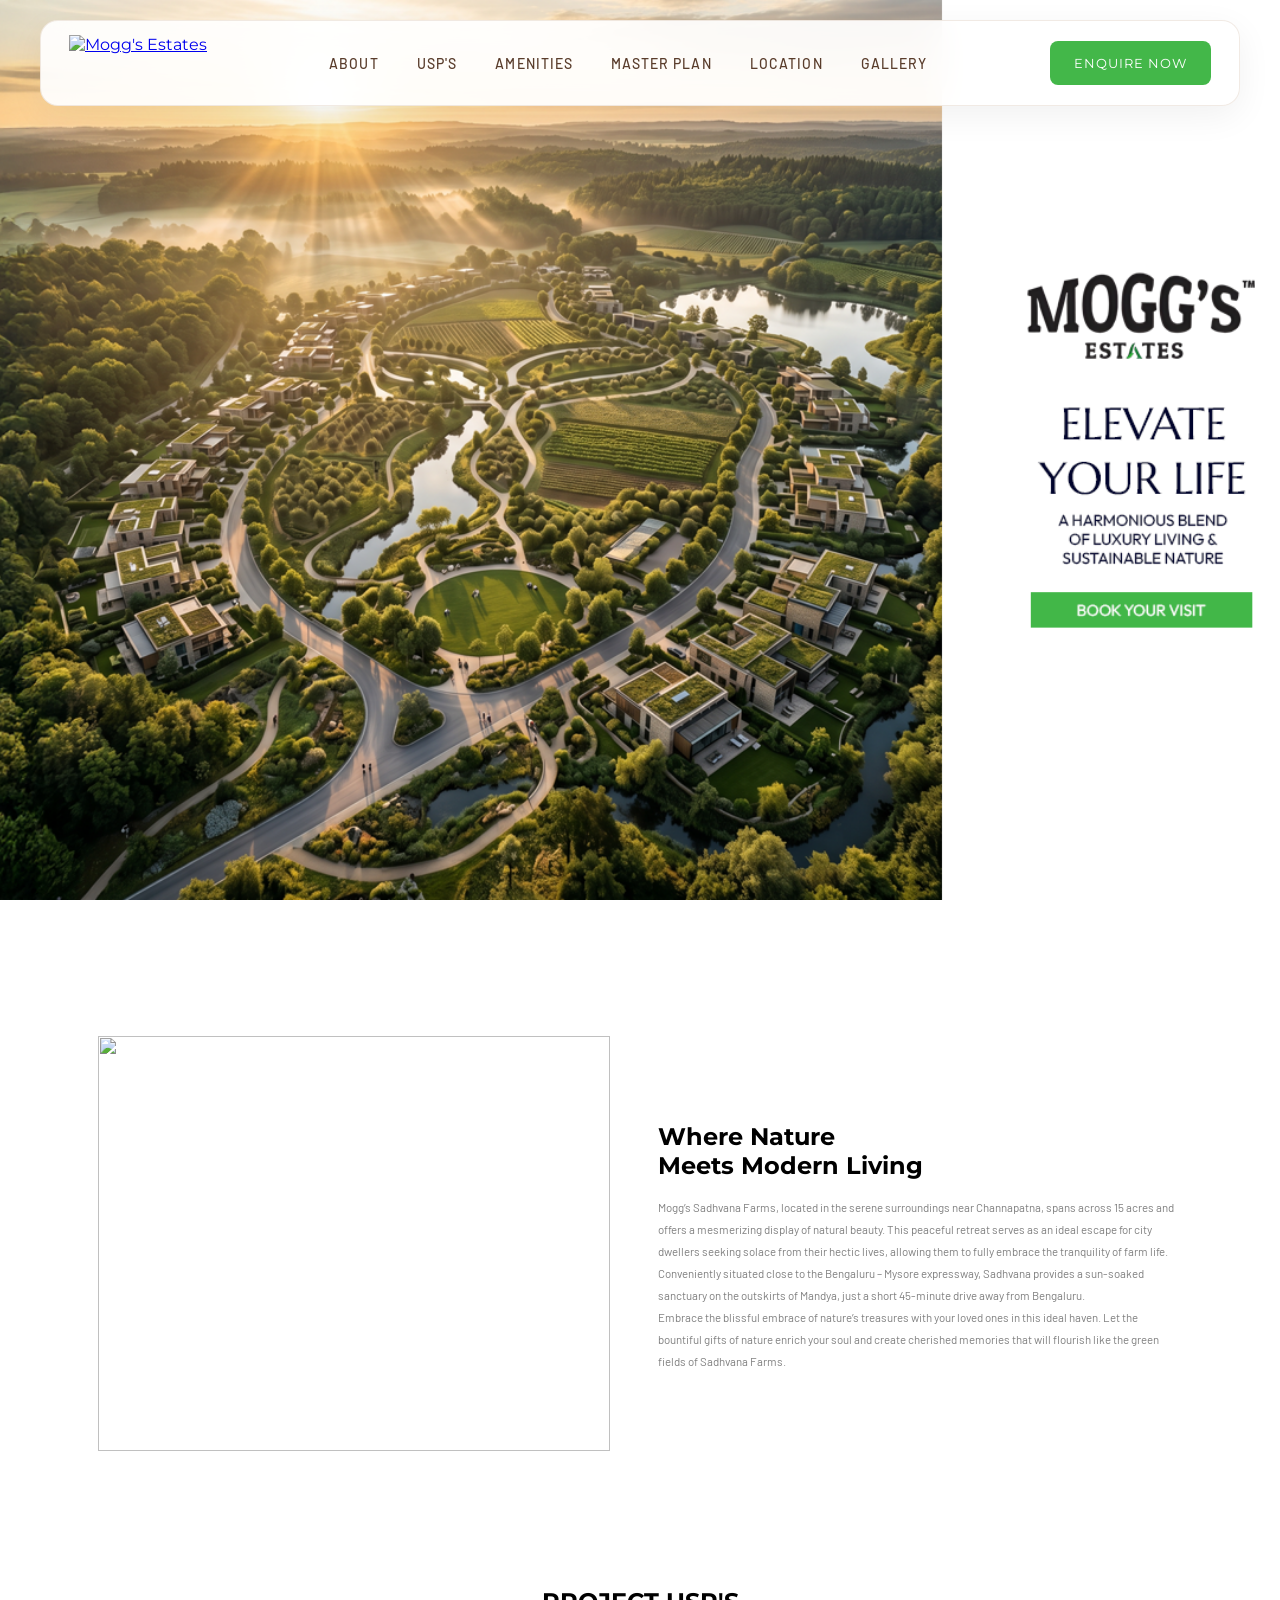
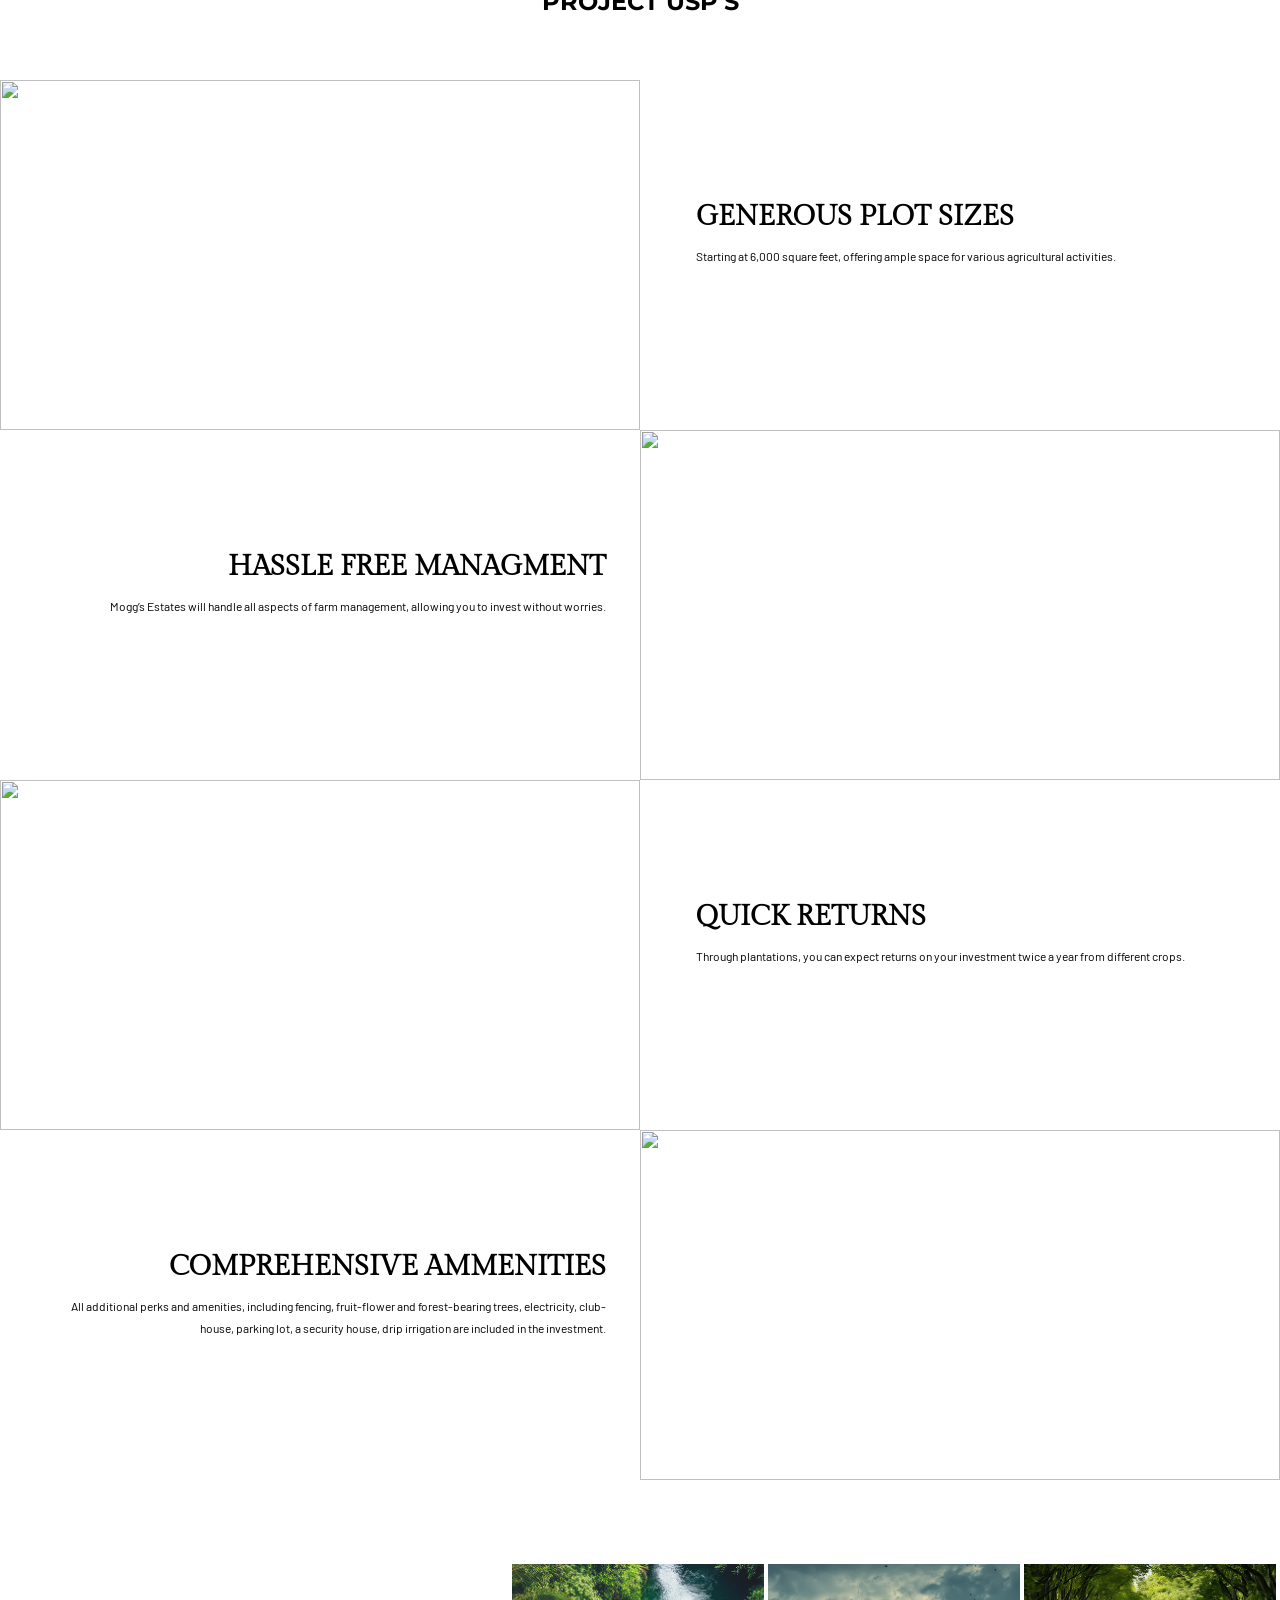
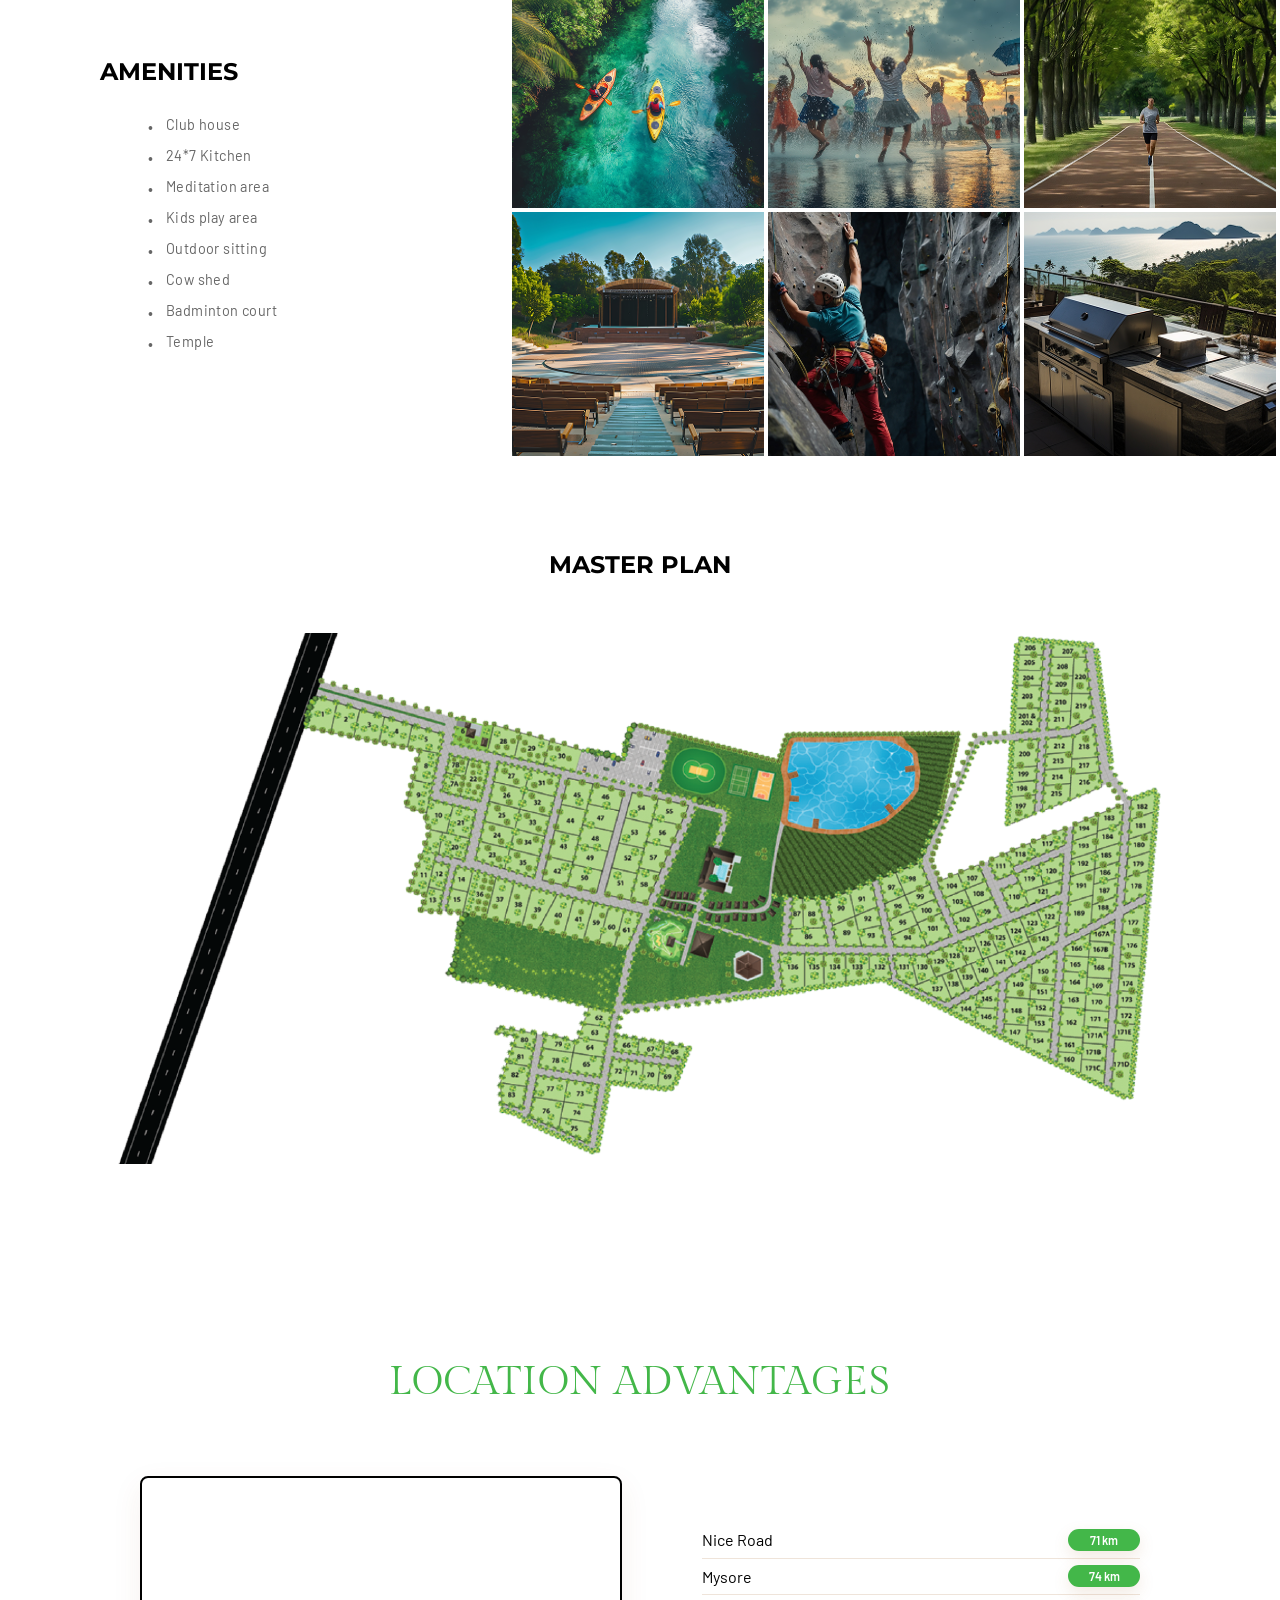
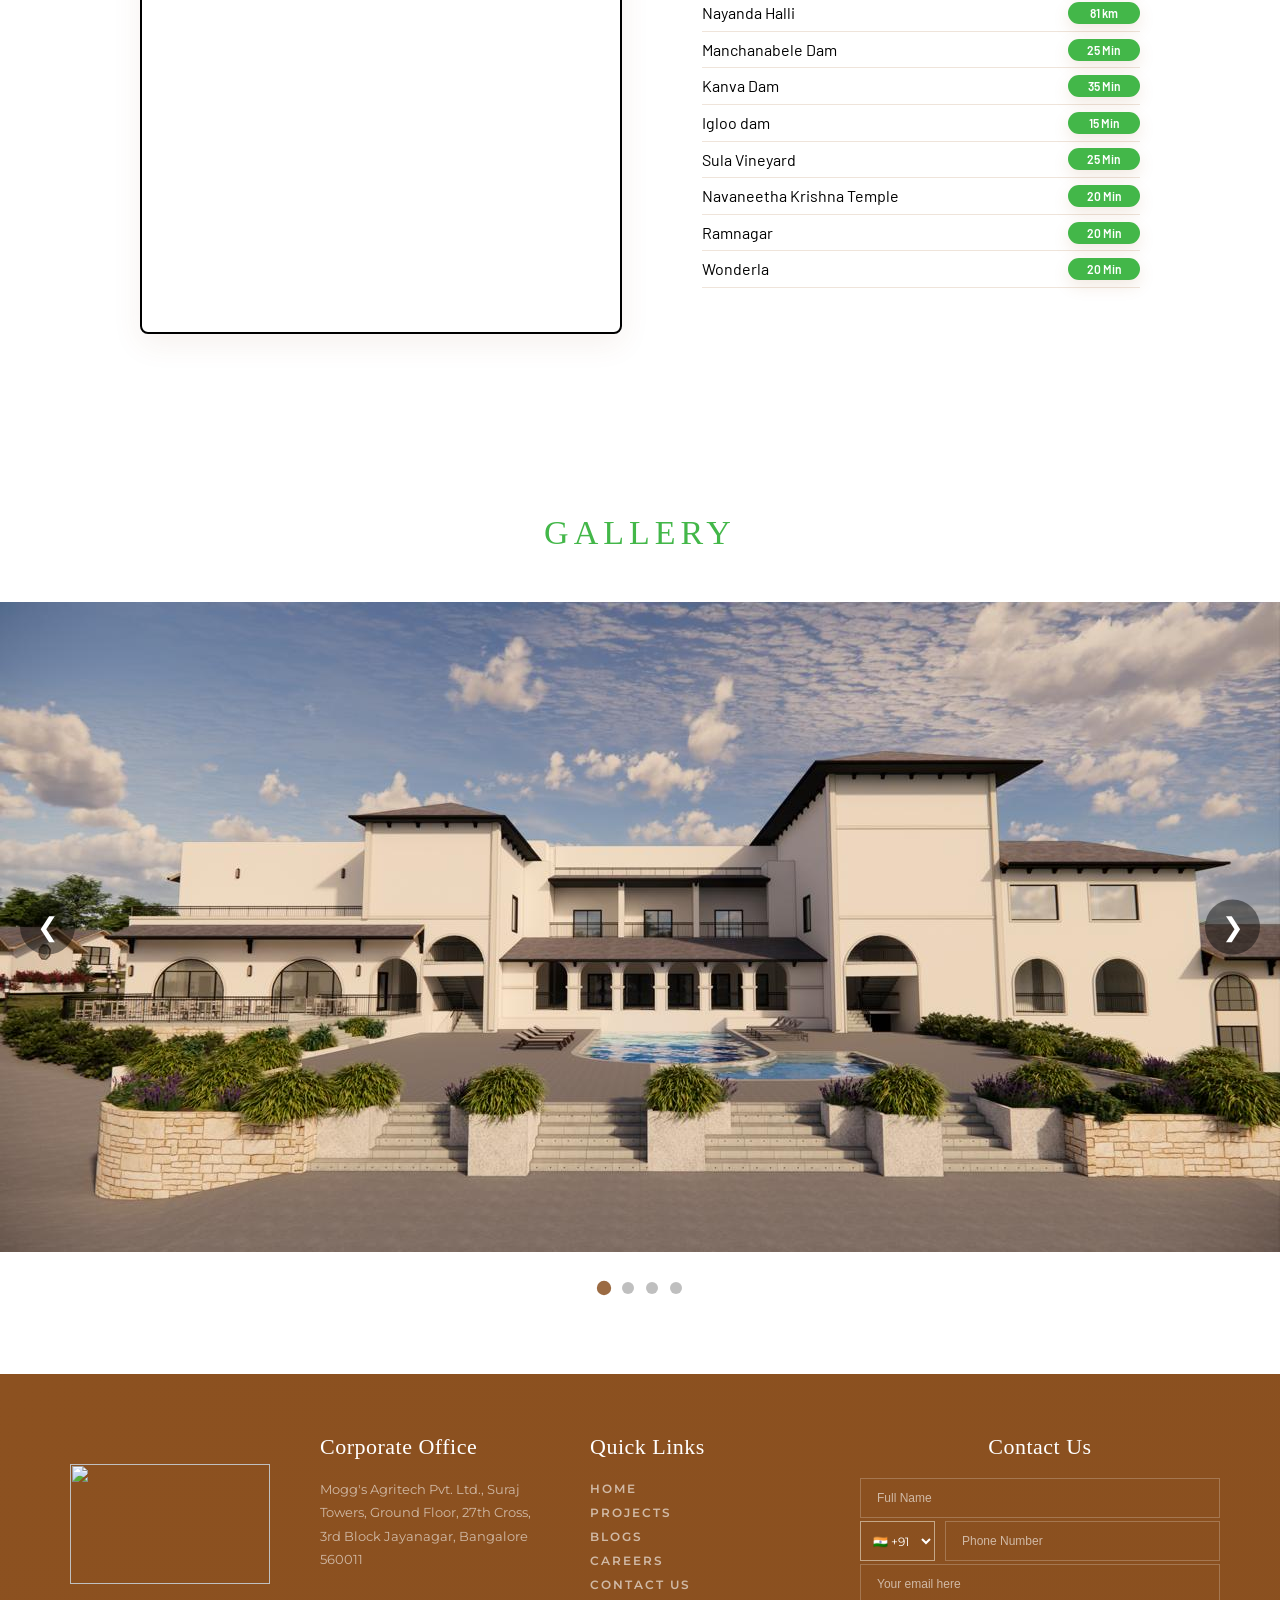
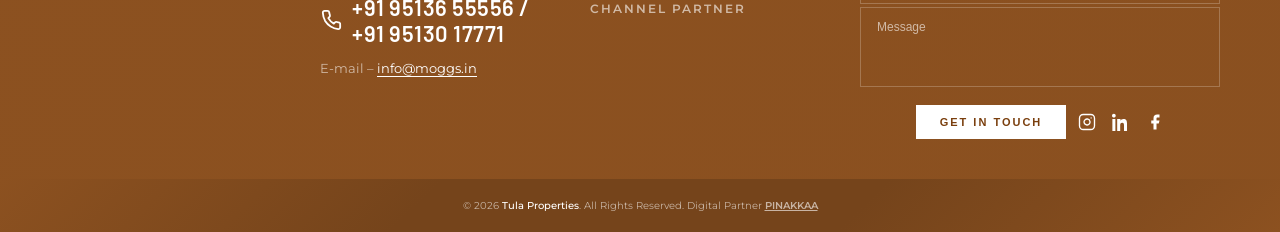
==== index.html @ c4511e76 "changes completed" ====
<!DOCTYPE html>
<html lang="en">
    <head>
        <meta charset="UTF-8">
        <meta name="viewport" content="width=device-width, initial-scale=1.0">
        <title>Rhythms of Earth | Luxury Curated Farmland Near Chikkaballapur, Bangalore | Tula Properties</title>
        <meta name="description" content="Discover Rhythms of Earth by Tula Properties, a luxury curated farmland project near Chikkaballapur, Bangalore, offering premium farm plots from 5,500 to 14,000 sq ft." />
        <link rel="shortcut icon" href="../favicon.ico" type="image/x-icon">
        <link rel="preconnect" href="https://fonts.googleapis.com">
        <link rel="preconnect" href="https://fonts.gstatic.com" crossorigin>
        <link href="https://fonts.googleapis.com/css2?family=Gilda+Display&display=swap" rel="stylesheet">
        <link href="https://fonts.googleapis.com/css2?family=Barlow:ital,wght@0,100..900;1,100..900&family=Barlow+Semi+Condensed:ital,wght@0,100..900;1,100..900&family=Inter:ital,opsz,wght@0,14..32,100..900;1,14..32,100..900&family=Montserrat:ital,wght@0,100..900;1,100..900&family=Poppins:ital,wght@0,100..900;1,100..900&family=Roboto:ital,wght@0,100..900;1,100..900&family=Tenor+Sans&display=swap" rel="stylesheet">
        <link rel="stylesheet" href="./style.css">
        <link rel="stylesheet" href="../navbar.css">
        <style>
            .gilda-display-regular,
            .page-title,
            .section-title,
            .section-title-big,
            .tula-properties-about-title,
            .soil-heading h3,
            .tula-testimonial-heading,
            .blogs-title,
            .disclaimer-section-title,
            .soil-about-title,
            .channel-section h2,
            .register-section h2,
            .why-title,
            .career-header h2,
            .smart-move-section h2,
            .about-title,
            .our-project-heading,
            .nature-main-title,
            .nature-bottom-content h2,
            .masterplan-title,
            .location-advantages-title,
            .luxora-gallery-title,
            .resort-content h2,
            .outdoor-content h2,
            .sports-area-header h2,
            .recent-post-heading,
            .blog-details-heading,
            .blog-main-title,
            .privacy-policy-title,
            .design-philosophy-title,
            .philosophy-title,
            .pillar-heading,
            .heading-title,
            h2.project-title {
                text-align: left;
            }
            h2.project-title {
                text-align: center !important;
            }
        </style>
    </head>
    <body>
        <main>
            
            
            <!-- =========================
   MOGGS PREMIUM NAVBAR
========================= -->

<header class="moggsEstateNavWrap">

    <div class="moggsEstateNavBar">

        <a href="#" class="moggsEstateLogo">
            <img src="./images/logo.png" alt="Mogg's Estates">
        </a>

        <nav class="moggsEstateDesktopNav">
            <a href="#about">About</a>
            <a href="#usp">USP's</a>
            <a href="#amenities">Amenities</a>
            <a href="#masterplan">Master Plan</a>
            <a href="#location">Location</a>
            <a href="#gallery">Gallery</a>
        </nav>

        <div class="moggsEstateActionArea">

            <a href="#enquiry" class="moggsEstateEnquireBtn">
                Enquire Now
            </a>

            <button
                class="moggsEstateBurgerBtn"
                id="moggsEstateBurgerBtn">

                <span></span>
                <span></span>
                <span></span>

            </button>

        </div>

    </div>

</header>

<!-- MOBILE MENU -->

<div
    class="moggsEstateDrawerOverlay"
    id="moggsEstateDrawerOverlay">

</div>

<aside
    class="moggsEstateMobileDrawer"
    id="moggsEstateMobileDrawer">

    <div class="moggsEstateDrawerHeader">

        <h3>Menu</h3>

        <button id="moggsEstateCloseDrawer">
            ✕
        </button>

    </div>

    <nav class="moggsEstateDrawerNav">

        <a href="#about">About</a>
        <a href="#usp">USP's</a>
        <a href="#amenities">Amenities</a>
        <a href="#masterplan">Master Plan</a>
        <a href="#location">Location</a>
        <a href="#gallery">Gallery</a>

        <a href="#enquiry" class="moggsEstateDrawerCTA">
            Enquire Now
        </a>

    </nav>

</aside>

            <section class="hero-section"></section>
            <section class="about-section">
                <div class="main-container">
                    <div class="about-section-wrapper">
                        <div class="about-image-wrapper">
                            <img src="./Images/about-image.png" alt="" class="about-image">
                        </div>
                        <div class="about-section-content-wrapper">
                            <div class="about-title-wrapper">
                                <div class="about-title-wrapper-left">
                                    <p class="about-sub-title"></p>
                                    <h2 class="about-title">Where Nature
                                        <br>
                                        Meets Modern Living</h2>
                                </div>
                            </div>
                            <div class="about-content-wrapper">
                                <p class="about-content">Mogg’s Sadhvana Farms, located in the serene surroundings near Channapatna, spans across 15 acres and offers a mesmerizing display of natural beauty. This peaceful retreat serves as an ideal escape for city dwellers seeking solace from their hectic lives, allowing them to fully embrace the tranquility of farm life. Conveniently situated close to the Bengaluru – Mysore expressway, Sadhvana provides a sun-soaked sanctuary on the outskirts of Mandya, just a short 45-minute drive away from Bengaluru.
                                <br>
                                    Embrace the blissful embrace of nature’s treasures with your loved ones in this ideal haven. Let the bountiful gifts of nature enrich your soul and create cherished memories that will flourish like the green fields of Sadhvana Farms.</p>
                            </div>
                            <!-- <div class="about-points-wrapper">
                                <div class="about-points">
                                    <h3>65 Acres</h3>
                                    <p>Area</p>
                                </div>
                                <div class="about-points">
                                    <h3>220 Plots</h3>
                                    <p>Total Plots</p>
                                </div>
                                <div class="about-points">
                                    <h3>25+</h3>
                                    <p>Luxury Amenities</p>
                                </div>
                            </div> -->
                        </div>
                    </div>
                </div>
            </section>
            <!-- <section class="resort-style-section">
                <div
                    class="resort-container">

                    <div class="resort-content">
                        <h2>RESORT STYLE LIVING</h2>
                        <p>
                            Rhythms of Earth curates a lifestyle that rivals a 15-acre, 5 Star luxury resort, blending holistic amenities with serene natural surroundings — so you experience elevated comfort without ever stepping away from nature.
                        </p>

                        <ul class="resort-list">
                            <li>Gourmet Restaurant</li>
                            <li>Poolside Bar</li>
                            <li>Wellness Centre and Spa</li>
                            <li>Indoor Games Room</li>
                            <li>Conference Room</li>
                            <li>Banquet Hall</li>
                        </ul>
                    </div>

                    <div class="resort-gallery">
                        <div class="gallery-item item1">
                            <img src="./Images/resort-1.png" alt="Gourmet Restaurant">
                        </div>
                        <div class="gallery-item item2">
                            <img src="./Images/resort-2.png" alt="Spa">
                        </div>
                        <div class="gallery-item item3">
                            <img src="./Images/resort-3.png" alt="Conference Room">
                        </div>
                        <div class="gallery-item item4">
                            <img src="./Images/resort-4.png" alt="Poolside Bar">
                        </div>
                        <div class="gallery-item item5">
                            <img src="./Images/resort-5.png" alt="Games Room">
                        </div>
                        <div class="gallery-item item6">
                            <img src="./Images/resort-6.png" alt="Banquet Hall">
                        </div>
                    </div>

                </div>
            </section> -->
            <section class="project-sections">
                <div class="project-section-wrapper">
                    <div class="project-title-wrapper">
                        <h2 class="project-title">PROJECT USP'S</h2>
                    </div>
                    <div class="project-content-wrapper">
                        <div class="project-card-wrapper">
                            <div class="project-card-image-wrapper">
                                <img src="./Images/project1.jpg" alt="" class="project-card-image">
                            </div>
                            <div class="project-card-content-wrapper">
                                <h3 class="project-card-title">Generous plot sizes</h3>
                                <p class="project-card-para">Starting at 6,000 square feet, offering ample space for various agricultural activities.</p>
                            </div>
                        </div>
                        <div class="project-card-wrapper reverse">
                            <div class="project-card-image-wrapper">
                                <img src="./Images/project2.jpg" alt="" class="project-card-image">
                            </div>
                            <div class="project-card-content-wrapper">
                                <h3 class="project-card-title text-right">Hassle free managment</h3>
                                <p class="project-card-para text-right">Mogg’s Estates will handle all aspects of farm management, allowing you to invest without worries.</p>
                            </div>
                        </div>
                        <div class="project-card-wrapper">
                            <div class="project-card-image-wrapper">
                                <img src="./Images/project3.jpg" alt="" class="project-card-image">
                            </div>
                            <div class="project-card-content-wrapper">
                                <h3 class="project-card-title">Quick returns</h3>
                                <p class="project-card-para">Through plantations, you can expect returns on your investment twice a year from different crops.</p>
                            </div>
                        </div>
                        <div class="project-card-wrapper reverse">
                            <div class="project-card-image-wrapper">
                                <img src="./Images/project2.jpg" alt="" class="project-card-image">
                            </div>
                            <div class="project-card-content-wrapper">
                                <h3 class="project-card-title text-right">Comprehensive ammenities</h3>
                                <p class="project-card-para text-right">All additional perks and amenities, including fencing, fruit-flower and forest-bearing trees, electricity, club-house, parking lot, a security house, drip irrigation are included in the investment.</p>
                            </div>
                        </div>
                    </div>
                </div>
            </section>
            <!-- <section class="nature-lifestyle-section">
                <div
                    class="main-container">

                    <div
                        class="nature-top-block">

                        <div class="nature-framed-image nature-frame-left">
                            <div class="nature-frame-shape"></div>
                            <div class="nature-image-box">
                                <img src="./Images/farm-image.png" alt="Farm lush with diverse fruits">
                            </div>
                        </div>

                        <div class="nature-top-content">
                            <h2 class="nature-main-title">A FARM LUSH WITH DIVERSE FRUITS</h2>

                            <div class="nature-fruit-grid">
                                <div class="fruit-item"><img src="./Icons/amla.svg" alt="">
                                    <span>Amla</span>
                                </div>
                                <div class="fruit-item"><img src="./Icons/fig.svg" alt="">
                                    <span>Fig</span>
                                </div>
                                <div class="fruit-item"><img src="./icons/mulberry.svg" alt="">
                                    <span>Mulberry</span>
                                </div>

                                <div class="fruit-item"><img src="./Icons/apple.svg" alt="">
                                    <span>Apple</span>
                                </div>
                                <div class="fruit-item"><img src="./Icons/guava.svg" alt="">
                                    <span>Guava</span>
                                </div>
                                <div class="fruit-item"><img src="./Icons/neem.svg" alt="">
                                    <span>Neem</span>
                                </div>

                                <div class="fruit-item"><img src="./Icons/avocado.svg" alt="">
                                    <span>Avocado</span>
                                </div>
                                <div class="fruit-item"><img src="./Icons/jamun.svg" alt="">
                                    <span>Jamun</span>
                                </div>
                                <div class="fruit-item"><img src="./Icons/papaya.svg" alt="">
                                    <span>Papaya</span>
                                </div>

                                <div class="fruit-item"><img src="./Icons/banana.svg" alt="">
                                    <span>Banana</span>
                                </div>
                                <div class="fruit-item"><img src="./Icons/kamala.svg" alt="">
                                    <span>Kamala (Orange)</span>
                                </div>
                                <div class="fruit-item"><img src="./Icons/passion.svg" alt="">
                                    <span>Passion Fruit</span>
                                </div>

                                <div class="fruit-item"><img src="./Icons/ alt=" ">
                                    <span>Blackberry</span>
                                </div>
                                <div class="fruit-item"><img src="./Icons/laxmanphal.svg" alt="">
                                    <span>Laxmanphal</span>
                                </div>
                                <div class="fruit-item"><img src="./Icons/pomogranate.svg" alt="">
                                    <span>Pomegranate</span>
                                </div>

                                <div class="fruit-item"><img src="./Icons/cashew.svg" alt="">
                                    <span>Cashew</span>
                                </div>
                                <div class="fruit-item"><img src="./Icons/lemon.svg" alt="">
                                    <span>Lemon</span>
                                </div>
                                <div class="fruit-item"><img src="./Icons/ramaphal.svg" alt="">
                                    <span>Ramephal</span>
                                </div>

                                <div class="fruit-item"><img src="./Icons/coconut.svg" alt="">
                                    <span>Coconut</span>
                                </div>
                                <div class="fruit-item"><img src="./Icons/litchi.svg" alt="">
                                    <span>Litchi</span>
                                </div>
                                <div class="fruit-item"><img src="./Icons/sapota.svg" alt="">
                                    <span>Sapota (Chikoo)</span>
                                </div>

                                <div class="fruit-item"><img src="./Icons/curry.svg" alt="">
                                    <span>Curry Leaves</span>
                                </div>
                                <div class="fruit-item"><img src="./Icons/mango-alphonso.svg" alt="">
                                    <span>Mango Alphonso</span>
                                </div>
                                <div class="fruit-item"><img src="./Icons/seethapal.svg" alt="">
                                    <span>Seethapal</span>
                                </div>

                                <div class="fruit-item"><img src="./Icons/dragon-fruit.svg" alt="">
                                    <span>Dragon Fruit</span>
                                </div>
                                <div class="fruit-item"><img src="./Icons/mango-bangenapalli.svg" alt="">
                                    <span>Mango Banganapalli</span>
                                </div>
                                <div class="fruit-item"><img src="./Icons/stat-fruit.svg" alt="">
                                    <span>Star Fruit</span>
                                </div>

                                <div class="fruit-item"><img src="./Icons/jackfruit.svg" alt="">
                                    <span>Jackfruit</span>
                                </div>
                                <div class="fruit-item"><img src="./Icons/mosambi.svg" alt="">
                                    <span>Mosambi</span>
                                </div>
                                <div class="fruit-item"><img src="./Icons/water-apple.svg" alt="">
                                    <span>Water Apple</span>
                                </div>
                            </div>

                            <div class="nature-top-bottom-text">
                                <h3>A Living Orchard Within Your Estate</h3>
                                <span class="nature-dash">-</span>
                                <p>
                                    True to our philosophy of sustainability and eco-conscious development,
                                                                                                                                      Rhythms of Earth is home to a flourishing ecosystem of fruit-bearing trees.
                                </p>
                            </div>
                        </div>
                    </div>

                    <div
                        class="nature-bottom-block">

                        <div class="nature-bottom-content">
                            <h2 class="text-right">WORK FROM NATURE</h2>
                            <h4 class="text-right">Where Productivity Meets Serenity</h4>
                            <p class="text-right">
                                Choose your workspace from the most beautiful corners of the property.
                                                                                                                        With seamless high-speed Wi-Fi and inspiring natural surroundings,
                                                                                                                        stay connected to your work while remaining deeply connected to nature.
                            </p>
                        </div>

                        <div class="nature-framed-image nature-frame-right">
                            <div class="nature-frame-shape"></div>
                            <div class="nature-image-box">
                                <img src="./Images/work-from-nature.png" alt="Work from nature">
                            </div>
                        </div>

                    </div>

                </div>
            </section> -->


            <section class="outdoor-style-section">
                <div
                    class="outdoor-container">

                    <!-- Left Content -->
                    <div class="outdoor-content">
                        <h2>AMENITIES</h2>
                        <p></p>

                        <ul class="outdoor-list">
                            <li>Club house</li>
                            <li>24*7 Kitchen</li>
                            <li>Meditation area</li>
                            <li>Kids play area</li>
                            <li>Outdoor sitting</li>
                            <li>Cow shed</li>
                            <li>Badminton court</li>
                            <li>Temple</li>
                        </ul>
                    </div>

                    <!-- Right Image Grid -->
                    <div class="outdoor-gallery">
                        <div class="gallery-item item1">
                            <img src="./Images/outdoor-1.png" alt="Gourmet Restaurant">
                        </div>
                        <div class="gallery-item item2">
                            <img src="./Images/outdoor-2.png" alt="Spa">
                        </div>
                        <div class="gallery-item item3">
                            <img src="./Images/outdoor-3.png" alt="Conference Room">
                        </div>
                        <div class="gallery-item item4">
                            <img src="./Images/outdoor-4.png" alt="Poolside Bar">
                        </div>
                        <div class="gallery-item item5">
                            <img src="./Images/outdoor-5.png" alt="Games Room">
                        </div>
                        <div class="gallery-item item6">
                            <img src="./Images/outdoor-6.png" alt="Banquet Hall">
                        </div>
                    </div>

                </div>
            </section>
            <!-- <section class="sports-area-section">
                <div
                    class="sports-area-container">
                    <div class="sports-area-header">
                        <h2>SPORTS AREA</h2>
                        <p>
                            Active Living, Elevated Designed for community engagement and wellness,
                                                                                                          our Outdoor Sports Area
                        </p>
                    </div>

                    <div
                        class="sports-area-grid">

                        <div class="sports-card">
                            <div class="sports-card-top-labels">
                                <span>CRICKET NETS</span>
                                <span>TENNIS COURT</span>
                            </div>

                            <div class="sports-card-layout">
                                <div class="sports-card-images sports-card-images-left">
                                    <div class="sports-img sports-img-1">
                                        <img src="./Images/cricket.png" alt="Cricket Nets">
                                    </div>
                                    <div class="sports-img sports-img-2">
                                        <img src="./Images/tennis.png" alt="Tennis Court">
                                    </div>
                                    <div class="sports-img sports-img-3 sports-wide">
                                        <img src="./Images/volleyball.png" alt="Volleyball Court">
                                    </div>
                                </div>

                                <div class="sports-strap">
                                    <span>OUTDOOR</span>
                                </div>
                            </div>

                            <div class="sports-card-bottom-label">
                                <span>VOLLEYBALL COURT</span>
                            </div>
                        </div>

                        <div class="sports-card">
                            <div class="sports-card-top-labels">
                                <span>FOOSBALL</span>
                                <span>TABLE TENNIS</span>
                            </div>

                            <div class="sports-card-layout">
                                <div class="sports-card-images sports-card-images-right">
                                    <div class="sports-img sports-img-4">
                                        <img src="./Images/foosball.png" alt="Foosball">
                                    </div>
                                    <div class="sports-img sports-img-5">
                                        <img src="./Images/table-tennis.png" alt="Table Tennis">
                                    </div>
                                    <div class="sports-img sports-img-6 sports-wide">
                                        <img src="./Images/snooker.png" alt="Snooker">
                                    </div>
                                </div>

                                <div class="sports-strap">
                                    <span>INDOOR</span>
                                </div>
                            </div>

                            <div class="sports-card-bottom-label">
                                <span>SNOOKER</span>
                            </div>
                        </div>

                    </div>
                </div>
            </section> -->

            <section class="masterplan-section">
                <div class="main-container">
                    <div class="masterplan-section-wrapper">
                        <div class="masterplan-title-wrapper">
                            <h2 class="masterplan-title">MASTER PLAN</h2>
                        </div>
                        <div class="masterplan-contetn-wrapper">
                            <img src="./Images/masterplan.png" alt="" class="masterplan-image">
                        </div>
                    </div>
                </div>
            </section>


            <section class="location-advantages-section">
                <div
                    class="location-advantages-container">

                    <!-- Heading -->
                    <div class="location-advantages-title-wrap">
                        <h2 class="location-advantages-title">LOCATION ADVANTAGES</h2>
                    </div>

                    <!-- Content -->
                    <div
                        class="location-advantages-content">

                        <!-- Left Map -->
                        <div class="location-map-wrap">
                            <iframe src="https://www.google.com/maps/embed?pb=!1m18!1m12!1m3!1d3877.5862628130226!2d77.7909375!3d13.622062500000002!2m3!1f0!2f0!3f0!3m2!1i1024!2i768!4f13.1!3m3!1m2!1s0x3bb18dfd9cfeb0d1%3A0xd31e9ae4d488ae07!2sRhythms%20of%20Earth!5e0!3m2!1sen!2sin!4v1775798930728!5m2!1sen!2sin" width="600" height="450" style="border:0;" allowfullscreen="" loading="lazy" referrerpolicy="no-referrer-when-downgrade"></iframe>
                        </div>

                        <!-- Right Details -->
                        <div class="location-details-wrap">
                            <!-- <div class="location-top-note">Right on NH44</div> -->

                            <div class="location-list">
                                <div class="location-item">
                                    <span class="location-place">Nice Road </span>
                                    <span class="location-time">71 km</span>
                                </div>

                                <div class="location-item">
                                    <span class="location-place">Mysore </span>
                                    <span class="location-time">74 km</span>
                                </div>

                                <div class="location-item">
                                    <span class="location-place">Nayanda Halli </span>
                                    <span class="location-time">81 km</span>
                                </div>

                                <div class="location-item">
                                    <span class="location-place">Manchanabele Dam</span>
                                    <span class="location-time">25 Min</span>
                                </div>

                                <div class="location-item">
                                    <span class="location-place">Kanva Dam</span>
                                    <span class="location-time">35 Min</span>
                                </div>

                                <div class="location-item">
                                    <span class="location-place">Igloo dam</span>
                                    <span class="location-time">15 Min</span>
                                </div>

                                <div class="location-item">
                                    <span class="location-place">Sula Vineyard</span>
                                    <span class="location-time">25 Min</span>
                                </div>

                                <div class="location-item">
                                    <span class="location-place">Navaneetha Krishna Temple</span>
                                    <span class="location-time">20 Min</span>
                                </div>

                                <div class="location-item">
                                    <span class="location-place">Ramnagar</span>
                                    <span class="location-time">20 Min</span>
                                </div>

                                <div class="location-item">
                                    <span class="location-place">Wonderla</span>
                                    <span class="location-time">20 Min</span>
                                </div>
                            </div>
                        </div>

                    </div>
                </div>
            </section>
            <!-- =========================
                             UNIQUE GALLERY SECTION
                        ========================= -->

            <section class="luxora-gallery-section">
                <div
                    class="luxora-gallery-container">

                    <!-- Title -->
                    <div class="luxora-gallery-title-wrap">
                        <h2 class="luxora-gallery-title">GALLERY</h2>
                    </div>

                    <!-- Slider -->
                    <div class="luxora-gallery-slider-wrapper">

                        <button class="luxora-gallery-btn luxora-gallery-prev">
                            &#10094;
                        </button>

                        <div class="luxora-gallery-track-container">

                            <div
                                class="luxora-gallery-track">

                                <!-- Slide 1 -->
                                <div class="luxora-gallery-slide active">
                                    <img src="./Images/gallery-image-1.jpg" alt="Gallery Image">
                                </div>

                                <!-- Slide 2 -->
                                <div class="luxora-gallery-slide">
                                    <img src="./Images/project1.jpg" alt="Gallery Image">
                                </div>

                                <!-- Slide 3 -->
                                <div class="luxora-gallery-slide">
                                    <img src="./Images/project2.jpg" alt="Gallery Image">
                                </div>

                                <!-- Slide 4 -->
                                <div class="luxora-gallery-slide">
                                    <img src="./Images/project3.jpg" alt="Gallery Image">
                                </div>

                            </div>

                        </div>

                        <button class="luxora-gallery-btn luxora-gallery-next">
                            &#10095;
                        </button>

                    </div>

                    <!-- Dots -->
                    <div class="luxora-gallery-dots">
                        <span class="luxora-gallery-dot active"></span>
                        <span class="luxora-gallery-dot"></span>
                        <span class="luxora-gallery-dot"></span>
                        <span class="luxora-gallery-dot"></span>
                    </div>

                </div>
            </section>
            <footer>
                <!-- ── MAIN GRID ─────────────────────────── -->
                <div
                    class="footer-main">

                    <!-- Logo -->
                    <a href="../index.html" class="footer-logo">
                        <img src="../Images/footer-logo.png" alt="" class="footer-logo-img">
                    </a>

                    <!-- Corporate Office -->
                    <div class="footer-office">
                        <h3>Corporate Office</h3>
                        <p>Mogg's Agritech Pvt. Ltd., Suraj Towers, Ground Floor, 27th Cross, 3rd Block Jayanagar, Bangalore 560011</p>

                        <a href="tel:+919513655556" class="footer-contact-item phone">

                            <svg class="phone-icon" viewbox="0 0 24 24" fill="none" stroke="currentColor" stroke-width="2" stroke-linecap="round" stroke-linejoin="round">
                                <path d="M22 16.92v3a2 2 0 0 1-2.18 2A19.79 19.79 0 0 1 11.61 19a19.5 19.5 0 0 1-6-6A19.79 19.79 0 0 1 3.09 4.18 2 2 0 0 1 5.07 2h3a2 2 0 0 1 2 1.72c.127.96.361 1.903.7 2.81a2 2 0 0 1-.45 2.11L9.09 9.91a16 16 0 0 0 6 6l1.27-1.27a2 2 0 0 1 2.11-.45c.907.339 1.85.573 2.81.7A2 2 0 0 1 22 16.92z"/>
                            </svg>

                            +91 95136 55556 / <br> +91 95130 17771

                        </a>

                        <div class="footer-contact-item">
                            <span>
                                E-mail –
                                <a href="mailto:info@moggs.in" class="email-underline">
                                    info@moggs.in
                                </a>
                            </span>
                        </div>
                    </div>

                    <!-- Quick Links -->
                    <div class="footer-links">
                        <h3>Quick Links</h3>
                        <ul>
                            <li><a href="../index.html">HOME</a></li>
                            <li><a href="../Projects/index.html">PROJECTS</a></li>
                            <li><a href="../blogs/index.html">BLOGS</a></li>
                            <li><a href="../career/index.html">CAREERS</a></li>
                            <li><a href="../contact/index.html">CONTACT US</a></li>
                            <li><a href="../channel-partners/index.html">CHANNEL PARTNER</a></li>
                        </ul>
                    </div>

          <!-- Contact Form -->
          <div class="footer-contact">
            <h3>Contact Us</h3>
            <form id="footerContactForm">
                <div class="form-group">
                    <input id="footer-name" type="text" placeholder="Full Name" />
                </div>
                <div class="form-group phone-group">
                    <select id="footer-country-code">
                        <option value="+91">🇮🇳 +91</option>
                        <option value="+1">🇺🇸 +1</option>
                        <option value="+44">🇬🇧 +44</option>
                        <option value="+971">🇦🇪 +971</option>
                        <option value="+65">🇸🇬 +65</option>
                        <option value="+61">🇦🇺 +61</option>
                    </select>
                
                    <input
                        id="footer-phone"
                        type="tel"
                        placeholder="Phone Number"
                    />
                </div>
                <div class="form-group">
                    <input id="footer-email" type="email" placeholder="Your email here" />
                </div>
                <div class="form-group">
                    <textarea id="footer-message" placeholder="Message"></textarea>
                </div>
        
                <p id="footerSuccess" style="display:none; color:green; margin-bottom:8px; font-weight:600;">✅ Message sent successfully!</p>
                <p id="footerError" style="display:none; color:red; margin-bottom:8px; font-weight:600;">❌ Something went wrong. Please try again.</p>
        
                <div class="form-bottom">
                    <button type="submit" class="btn-get-in-touch" id="footerSubmitBtn">
                        GET IN TOUCH
                    </button>
                    <div class="social-icons">
                        <!-- Instagram -->
                        <a href="https://www.instagram.com/moggsestates/" aria-label="Instagram">
                            <svg viewbox="0 0 24 24" fill="none" stroke="currentColor" stroke-width="1.8" stroke-linecap="round" stroke-linejoin="round">
                                <rect x="2" y="2" width="20" height="20" rx="5" ry="5" />
                                <path d="M16 11.37A4 4 0 1 1 12.63 8 4 4 0 0 1 16 11.37z" />
                                <line x1="17.5" y1="6.5" x2="17.51" y2="6.5" />
                            </svg>
                        </a>
        
                        <!-- LinkedIn -->
                        <a href="https://www.linkedin.com/company/moggs-estates" aria-label="LinkedIn">
                            <svg viewbox="0 0 24 24" fill="currentColor">
                                <path d="M4.98 3.5C4.98 4.88 3.86 6 2.48 6S0 4.88 0 3.5 1.12 1 2.48 1s2.5 1.12 2.5 2.5zM.5 8h4V24h-4V8zm7 0h3.8v2.2h.1c.53-1 1.84-2.2 3.8-2.2 4.07 0 4.82 2.68 4.82 6.16V24h-4v-7.1c0-1.7-.03-3.88-2.37-3.88-2.37 0-2.73 1.85-2.73 3.76V24h-4V8z" />
                            </svg>
                        </a>
        
                        <!-- X / Twitter -->
                        <!-- <a href="https://x.com/Tulaproperties" aria-label="X (Twitter)">
                            <svg viewbox="0 0 24 24" fill="currentColor">
                                <path d="M18.244 2.25h3.308l-7.227 8.26 8.502 11.24H16.17l-4.714-6.231-5.401 6.231H2.748l7.73-8.835L1.254 2.25H8.08l4.259 5.63L18.244 2.25zm-1.161 17.52h1.833L7.084 4.126H5.117L17.083 19.77z" />
                            </svg>
                        </a> -->
        
                        <!-- Facebook -->
                        <a href="https://www.facebook.com/moggsestates" aria-label="Facebook">
                            <svg viewbox="0 0 24 24" fill="currentColor">
                                <path d="M18 2h-3a5 5 0 0 0-5 5v3H7v4h3v8h4v-8h3l1-4h-4V7a1 1 0 0 1 1-1h3z" />
                            </svg>
                        </a>
                        <!-- YouTube -->
                        <!-- <a
                          href="https://youtube.com/@tulaproperties?si=XBnumqNP1SFFSUHt"
                          aria-label="YouTube"
                        >
                          <svg viewBox="0 0 24 24" fill="currentColor">
                            <path
                              d="M23.5 6.2a3 3 0 0 0-2.1-2.1C19.5 3.5 12 3.5 12 3.5s-7.5 0-9.4.6A3 3 0 0 0 .5 6.2 31.4 31.4 0 0 0 0 12a31.4 31.4 0 0 0 .5 5.8 3 3 0 0 0 2.1 2.1c1.9.6 9.4.6 9.4.6s7.5 0 9.4-.6a3 3 0 0 0 2.1-2.1A31.4 31.4 0 0 0 24 12a31.4 31.4 0 0 0-.5-5.8zM9.75 15.5v-7l6 3.5-6 3.5z"
                            />
                          </svg>
                        </a> -->
                    </div>
                </div>
            </form>
          </div>

                </div>
                <!-- /footer-main -->

                <!-- ── DIVIDER ───────────────────────────── -->
                <div class="footer-divider"><hr/></div>

                <!-- ── LEGAL LINKS ───────────────────────── -->
                <!-- <nav class="footer-legal" aria-label="Legal">
                    <a href="../t&c/index.html">TERMS &amp; CONDITIONS</a>
                    <a href="../privacy-policy/index.html">PRIVACY POLICY</a>
                    <a href="../disclaimer/index.html">DISCLAIMER</a>
                </nav> -->

                <!-- ── DIVIDER ───────────────────────────── -->
                <div class="footer-divider"><hr/></div>

                <!-- ── COPYRIGHT ─────────────────────────── -->
                <div class="footer-copyright">
                    <p>© 2026
                        <span>Tula Properties</span>. All Rights Reserved. Digital Partner
                        <a href="www.pinakkaa.com" class="footer-partner">PINAKKAA</a>
                    </p>
                </div>

            </footer>
        </main>

        <div class="apartment-modal-overlay" id="apartmentModal">
            <div class="apartment-modal-box">
                <button class="apartment-close-btn" id="apartmentClose">&times;</button>
        
                <div class="apartment-modal-header">
                    <span class="apartment-badge">Upcoming Project</span>
                    <h2>APARTMENT PROJECT</h2>
                    <p>Register your interest to receive exclusive updates, project launch information, floor plans, pricing details, and priority booking opportunities.</p>
                </div>
        
                <form class="apartment-form" id="apartmentForm">
                    <div class="apartment-form-group">
                        <input id="apt-name" type="text" placeholder="Full Name" required/>
                    </div>
                    <div class="apartment-form-group apartment-phone-group">
                        <select id="apartment-country-code" required>
                            <option value="+91">🇮🇳 +91</option>
                            <option value="+1">🇺🇸 +1</option>
                            <option value="+44">🇬🇧 +44</option>
                            <option value="+971">🇦🇪 +971</option>
                            <option value="+65">🇸🇬 +65</option>
                            <option value="+61">🇦🇺 +61</option>
                        </select>
                        <input id="apartment-mobile" type="tel" placeholder="Mobile Number" required/>
                    </div>
                    <div class="apartment-form-group">
                        <input id="apt-email" type="email" placeholder="Email Address" required/>
                    </div>
        
                    <button type="submit" class="apartment-submit-btn" id="aptSubmitBtn">
                        Submit Interest
                    </button>
        
                    <p id="aptSuccess" style="display:none; color:green; margin-top:10px; font-weight:600;">✅ Interest submitted successfully! We'll be in touch soon.</p>
                    <p id="aptError" style="display:none; color:red; margin-top:10px; font-weight:600;">❌ Something went wrong. Please try again.</p>
                </form>
            </div>
        </div>

        <!-- PROJECT ENQUIRY POPUP -->
        <div class="project-enquiry-popup" id="projectEnquiryPopup">
            <div class="project-enquiry-container">
                <button class="project-enquiry-close" id="projectEnquiryClose">
                    &times;
                </button>
        
                <div class="project-enquiry-header">
                    <h2>PROJECT ENQUIRY</h2>
                    <p>Share your details and select your preferred project. Our team will contact you shortly.</p>
                </div>
        
                <form id="projectEnquiryForm">
                    <div class="project-enquiry-field">
                        <input id="pe-name" type="text" name="name" placeholder="Full Name" required/>
                    </div>
                    <div class="project-enquiry-field pe-phone-group">

                        <select id="pe-country-code" required>
                            <option value="+91">🇮🇳 +91</option>
                            <option value="+1">🇺🇸 +1</option>
                            <option value="+44">🇬🇧 +44</option>
                            <option value="+971">🇦🇪 +971</option>
                            <option value="+65">🇸🇬 +65</option>
                            <option value="+61">🇦🇺 +61</option>
                        </select>
                    
                        <input
                            id="pe-mobile"
                            type="tel"
                            name="mobile"
                            placeholder="Mobile Number"
                            required
                        />
                    
                    </div>
                    <div class="project-enquiry-field">
                        <input id="pe-email" type="email" name="email" placeholder="Email Address" required/>
                    </div>
                    <div class="project-enquiry-field">
                        <select id="pe-project" name="project" required>
                            <option value="">Select Project</option>
                            <option value="Rhythm Of Earth">Rhythms Of Earth</option>
                            <option value="Apartment Project">Apartment Project</option>
                        </select>
                    </div>
        
                    <button type="submit" class="project-enquiry-submit" id="peSubmitBtn">
                        Submit Enquiry
                    </button>
        
                    <p id="peSuccess" style="display:none; color:green; margin-top:10px; font-weight:600;">✅ Enquiry submitted successfully! We'll contact you shortly.</p>
                    <p id="peError" style="display:none; color:red; margin-top:10px; font-weight:600;">❌ Something went wrong. Please try again.</p>
                </form>
            </div>
        </div>
        <script>

const moggsEstateBurgerBtn =
document.getElementById("moggsEstateBurgerBtn");

const moggsEstateMobileDrawer =
document.getElementById("moggsEstateMobileDrawer");

const moggsEstateDrawerOverlay =
document.getElementById("moggsEstateDrawerOverlay");

const moggsEstateCloseDrawer =
document.getElementById("moggsEstateCloseDrawer");


function toggleMoggsEstateDrawer() {

    moggsEstateMobileDrawer.classList.toggle(
        "drawerVisible"
    );

    moggsEstateDrawerOverlay.classList.toggle(
        "overlayVisible"
    );
}

moggsEstateBurgerBtn.addEventListener(
    "click",
    toggleMoggsEstateDrawer
);

moggsEstateCloseDrawer.addEventListener(
    "click",
    toggleMoggsEstateDrawer
);

moggsEstateDrawerOverlay.addEventListener(
    "click",
    toggleMoggsEstateDrawer
);

document
.querySelectorAll(".moggsEstateDrawerNav a")
.forEach(link => {

    link.addEventListener("click", () => {

        moggsEstateMobileDrawer.classList.remove(
            "drawerVisible"
        );

        moggsEstateDrawerOverlay.classList.remove(
            "overlayVisible"
        );

    });

});

</script>
        <script src="./script.js"></script>
        <script src="../navbar.js"></script>
        <script src="../footer-email.js"></script>
    </body>
</html>
---- style.css ----
/* RESET */
* {
  margin: 0;
  padding: 0;
  box-sizing: border-box;
}

body {
  height: 100%;
  width: 100%;
  overflow-x: hidden;
  scroll-behavior: smooth;
  font-family: "Montserrat", sans-serif;
  /* background: linear-gradient(#F8EAD6, #F9E3C6); */
  background-color: #fff;
}

.main-container {
  width: 100%;
  max-width: 1180px;
  margin: 0 auto;
}

/* Hero Section  */

.hero-section {
  width: 100%;
  height: 100vh;
  background-image: url(./Images/Banner.png);
  background-position: center;
  background-size: cover;
  background-repeat: no-repeat;
}

/* About Section  */

.about-section {
  width: 100%;
  padding: 120px 0 40px 0;
}
.about-section-wrapper {
  display: flex;
  justify-content: center;
  align-items: center;
  gap: 3rem;
  padding: 1rem 3rem;
}
.about-image-wrapper {
  width: 636px;
  height: 415px;
}
.about-image {
  height: 100%;
  width: 100%;
}
.about-section-content-wrapper {
  display: flex;
  flex-direction: column;
  justify-content: start;
  align-items: center;
  gap: 1rem;
}
.about-title-wrapper {
  display: flex;
  justify-content: space-between;
  align-items: center;
  gap: 2rem;
  width: 100%;
}
.about-title-wrapper-left {
  display: flex;
  flex-direction: column;
  justify-content: start;
  align-items: start;
  gap: 0.4rem;
}
.about-sub-title {
  font-family: "Barlow", sans-serif;
  font-size: 13.2px;
  font-weight: 400;
  line-height: 26.25px;
  text-transform: uppercase;
  color: #666666;
}
.about-title {
  color: #000;
  text-align: left !important;
}
.about-logo {
  width: 120px;
  height: 120px;
}
.about-content-wrapper {
  text-align: left;
  max-width: 650px;
}
.about-content {
  font-family: "Barlow", sans-serif;
  font-size: 11.5px;
  font-weight: 400;
  line-height: 22px;
  color: #666666d6;
}
.about-points-wrapper {
  display: flex;
  justify-content: start;
  align-items: start;
  width: 100%;
  gap: 0.8rem;
}
.about-points {
  display: flex;
  flex-direction: column;
  justify-content: center;
  align-items: center;
  text-align: center;
  gap: 4px;
  padding: 10px 43px;
  background-color: #000;
  border: 1px solid #eeeeee;
}
.about-points h3 {
  font-family: "Gilda Display", serif;
  font-weight: 400;
  font-style: normal;
  font-size: 18px !important;
  font-weight: 500;
  line-height: 14.95px;
  color: #ffffff;
}
.about-points p {
  font-family: "Gilda Display", serif;
  font-weight: 400;
  font-style: normal;
  font-size: 11px;
  font-weight: 400;
  line-height: 16.8px;
  color: #ffffff;
}
/* =========================
   TABLET RESPONSIVE
========================= */

@media (max-width: 992px) {
  .about-section {
    padding: 90px 0;
  }

  .about-section-wrapper {
    flex-direction: column;
    gap: 3rem;
  }

  .about-image-wrapper {
    width: 100%;
    height: auto;
  }

  .about-image {
    width: 100%;
    height: 100%;
    object-fit: cover;
  }

  .about-section-content-wrapper {
    width: 100%;
    align-items: flex-start;
  }

  .about-title-wrapper {
    width: 100%;
  }

  .about-title {
    font-size: 34px;
    line-height: 48px;
  }

  .about-sub-title {
    font-size: 12px;
    line-height: 22px;
  }

  .about-logo {
    width: 90px;
    height: 90px;
  }

  .about-content-wrapper {
    max-width: 100%;
  }

  .about-content {
    font-size: 16px;
    line-height: 28px;
  }

  .about-points-wrapper {
    width: 100%;
    justify-content: space-between;
    flex-wrap: wrap;
    gap: 1rem;
  }

  .about-points {
    flex: 1 1 30%;
    padding: 18px 20px;
  }

  .about-points h3 {
    font-size: 21px;
    line-height: 28px;
  }

  .about-points p {
    font-size: 12px;
  }
}

/* =========================
 MOBILE RESPONSIVE
========================= */

@media (max-width: 576px) {
  .about-section {
    padding: 70px 0;
  }

  .about-section-wrapper {
    flex-direction: column;
    gap: 2.5rem;
    padding: 0 2rem;
  }

  .about-image-wrapper {
    width: 100%;
    height: auto;
  }

  .about-image {
    width: 100%;
    height: 100%;
    object-fit: cover;
  }

  .about-section-content-wrapper {
    width: 100%;
    gap: 1.2rem;
  }

  .about-title-wrapper {
    flex-direction: column;
    align-items: flex-start;
    gap: 1.2rem;
  }

  .about-title {
    font-size: 28px;
    line-height: 40px;
  }

  .about-sub-title {
    font-size: 11px;
    line-height: 20px;
  }

  .about-logo {
    width: 75px;
    height: 75px;
  }

  .about-content-wrapper {
    max-width: 100%;
  }

  .about-content {
    font-size: 15px;
    line-height: 26px;
  }

  .about-points-wrapper {
    width: 100%;
    flex-direction: column;
    gap: 1rem;
  }

  .about-points {
    width: 100%;
    padding: 18px 20px;
  }

  .about-points h3 {
    font-size: 22px;
    line-height: 30px;
  }

  .about-points p {
    font-size: 12px;
  }
}

/* ===========================
   RESORT STYLE SECTION
=========================== */
.resort-style-section {
  width: 100%;
  background: #8c5325; /* similar brown tone */
  padding: 0;
  overflow: hidden;
}

.resort-container {
  display: grid;
  grid-template-columns: 40% 60%;
  min-height: 400px;
  align-items: stretch;
}

/* ===========================
   LEFT CONTENT
=========================== */
.resort-content {
  color: #f5e9dc;
  padding: 70px 60px;
  display: flex;
  flex-direction: column;
  justify-content: center;
}

.resort-content h2 {
  margin-bottom: 4px;
  color: #f8e7d2;
  text-align: left !important;
}

.resort-content p {
  font-family: "Barlow", sans-serif;
  font-size: 12.5px;
  line-height: 20px;
  max-width: 400px;
  color: #f8e7d295;
  margin-bottom: 25px;
}

.resort-list {
  list-style: none;
  padding: 0;
  margin: 0;
  margin-left: 3rem;
}

.resort-list li {
  font-family: "Barlow", sans-serif;
  position: relative;
  padding-left: 18px;
  margin-bottom: 10px;
  font-size: 0.9rem;
  color: #f8e8d3;
  letter-spacing: 0.9px;
}

.resort-list li::before {
  content: "•";
  position: absolute;
  left: 0;
  top: 0;
  color: #f8e9d4;
  font-size: 1rem;
}

/* ===========================
   RIGHT IMAGE GRID
=========================== */
.resort-gallery {
  display: grid;
  grid-template-columns: repeat(3, 1fr);
  grid-template-rows: 1fr 1fr;
  gap: 4px;
  background: #8c5325;
  padding: 4px 4px 4px 0;
}

.gallery-item {
  position: relative;
  overflow: hidden;
  min-height: 200px;
}

.gallery-item img {
  width: 100%;
  height: 100%;
  object-fit: cover;
  display: block;
}

/* Hover Effect */
.gallery-item img {
  transition: transform 0.5s ease;
}

.gallery-item:hover img {
  transform: scale(1.05);
}

/* ===========================
   TABLET
=========================== */
@media (max-width: 1024px) {
  .resort-container {
    grid-template-columns: 1fr;
  }

  .resort-content {
    padding: 60px 40px;
    text-align: left;
  }

  .resort-content h2 {
    font-size: 2.2rem;
  }

  .resort-gallery {
    grid-template-columns: repeat(3, 1fr);
    grid-template-rows: auto auto;
    padding: 0 4px 4px 4px;
  }

  .gallery-item {
    min-height: 220px;
  }
}

/* ===========================
   MOBILE
=========================== */
@media (max-width: 768px) {
  .resort-style-section {
    padding: 0;
  }

  .resort-content {
    padding: 45px 24px;
    text-align: center;
    align-items: center;
  }

  .resort-content h2 {
    font-size: 1.9rem;
    letter-spacing: 2px;
  }

  .resort-content p {
    font-size: 0.95rem;
    line-height: 1.7;
    max-width: 100%;
  }

  .resort-list {
    text-align: left;
    width: 100%;
    max-width: 320px;
  }

  .resort-list li {
    font-size: 0.95rem;
    margin-bottom: 12px;
  }

  .resort-gallery {
    grid-template-columns: repeat(2, 1fr);
    gap: 4px;
    padding: 0 4px 4px 4px;
  }

  .gallery-item {
    min-height: 180px;
  }
}

/* ===========================
   SMALL MOBILE
=========================== */
@media (max-width: 480px) {
  .resort-content {
    padding: 38px 18px;
  }

  .resort-content h2 {
    font-size: 1.55rem;
    letter-spacing: 1.5px;
  }

  .resort-content p {
    font-size: 0.9rem;
  }

  .resort-list li {
    font-size: 0.9rem;
    padding-left: 16px;
  }

  .resort-gallery {
    grid-template-columns: 1fr;
  }

  .gallery-item {
    min-height: 220px;
  }
}

/* Projects Sections  */

.project-sections {
  width: 100%;
  padding: 80px 0;
  position: relative;
}
.project-section-wrapper {
  display: flex;
  flex-direction: column;
  justify-content: center;
  align-items: center;
  gap: 4rem;
}
.project-title-wrapper {
  width: 100%;
  text-align: center;
}
h2.project-title {
  color: #000;
}
.project-content-wrapper {
  display: flex;
  flex-direction: column;
  justify-content: center;
  align-items: center;
  gap: 0;
  width: 100%;
}
.project-card-wrapper {
  display: flex;
  justify-content: center;
  /* align-items: center; */
  gap: 0;
  width: 100%;
}
.reverse {
  flex-direction: row-reverse;
}
.project-card-image-wrapper {
  width: 50%;
  height: 350px;
  max-height: 450px;
}
.project-card-image {
  width: 100%;
  height: 100%;
  object-fit: cover;
}
.project-card-content-wrapper {
  width: 50%;
  /* height: 450px; */
  max-height: 450px;
  padding: 109px 0 109px 56px;
}
.project-card-title {
  font-family: "Gilda Display", serif;
  font-weight: 400;
  font-style: normal;
  font-size: 28px;
  font-weight: 700;
  line-height: 56px;
  letter-spacing: 14%;
  text-transform: uppercase;
  color: #000;
  max-width: 550px;
}
.project-card-para {
  font-family: "Barlow", sans-serif;
  font-size: 12px;
  font-weight: 400;
  line-height: 22px;
  max-width: 550px;
  color: #000;
}

/* ================================
   TABLET RESPONSIVE
================================ */
@media (max-width: 1024px) {
  .project-sections {
    padding: 90px 0;
  }

  .project-section-wrapper {
    gap: 3rem;
  }

  .project-title {
    font-size: 32px;
    line-height: 1.3;
    letter-spacing: 0.08em;
  }

  .project-card-wrapper {
    flex-direction: column;
    width: 100%;
  }

  .reverse {
    flex-direction: column;
  }

  .project-card-image-wrapper,
  .project-card-content-wrapper {
    width: 100%;
    height: auto;
    max-height: unset;
  }

  .project-card-image-wrapper {
    height: 380px;
  }

  .project-card-content-wrapper {
    padding: 60px 40px;
    display: flex;
    flex-direction: column;
    justify-content: center;
  }

  .project-card-title {
    font-size: 30px;
    line-height: 1.3;
    margin-bottom: 16px;
  }

  .project-card-para {
    font-size: 16px;
    line-height: 1.9;
    max-width: 100%;
  }
}

/* ================================
   MOBILE RESPONSIVE
================================ */
@media (max-width: 768px) {
  .project-sections {
    padding: 70px 0;
  }

  .project-section-wrapper {
    gap: 2.5rem;
  }

  .project-title-wrapper {
    padding: 0 20px;
  }

  .project-title {
    font-size: 24px;
    line-height: 1.3;
    letter-spacing: 0.06em;
  }

  .project-card-wrapper {
    flex-direction: column;
  }

  .reverse {
    flex-direction: column;
  }

  .project-card-image-wrapper,
  .project-card-content-wrapper {
    width: 100%;
  }

  .project-card-image-wrapper {
    height: 260px;
  }

  .project-card-content-wrapper {
    height: auto;
    padding: 36px 22px;
    text-align: left;
  }

  .project-card-title {
    font-size: 22px;
    line-height: 1.4;
    margin-bottom: 12px;
  }

  .project-card-para {
    font-size: 15px;
    line-height: 1.8;
  }
}

/* ================================
   SMALL MOBILE
================================ */
@media (max-width: 480px) {
  .project-sections {
    padding: 60px 0;
  }

  .project-title {
    font-size: 20px;
    line-height: 1.3;
  }

  .project-card-image-wrapper {
    height: 220px;
  }

  .project-card-content-wrapper {
    padding: 30px 18px;
  }

  .project-card-title {
    font-size: 18px;
    line-height: 1.4;
  }

  .project-card-para {
    font-size: 14px;
    line-height: 1.7;
  }
}

/* ===========================
   outdoor STYLE SECTION
=========================== */
.outdoor-style-section {
  width: 100%;
  /* background: #8c5325; */
  padding: 0;
  overflow: hidden;
}

.outdoor-container {
  display: grid;
  grid-template-columns: 40% 60%;
  min-height: 500px;
  align-items: stretch;
}

/* ===========================
   LEFT CONTENT
=========================== */
.outdoor-content {
  color: #000;
  padding: 70px 0 70px 100px;
  display: flex;
  flex-direction: column;
  justify-content: center;
  max-width: 500px;
}

.outdoor-content h2 {
  margin-bottom: 5px;
  color: #000;
  text-align: left !important;
}

.outdoor-content p {
  font-family: "Barlow", sans-serif;
  font-size: 14px;
  line-height: 24px;
  max-width: 482px;
  color: #666666;
  margin-bottom: 25px;
}

.outdoor-list {
  list-style: none;
  padding: 0;
  margin: 0;
  margin-left: 3rem;
}

.outdoor-list li {
  font-family: "Barlow", sans-serif;
  position: relative;
  padding-left: 18px;
  margin-bottom: 14px;
  font-size: 0.9rem;
  color: #666666;
  letter-spacing: 0.4px;
}

.outdoor-list li::before {
  content: "•";
  position: absolute;
  left: 0;
  top: 0;
  color: #666666;
  font-size: 1rem;
}

/* ===========================
   RIGHT IMAGE GRID
=========================== */
.outdoor-gallery {
  display: grid;
  grid-template-columns: repeat(3, 1fr);
  grid-template-rows: 1fr 1fr;
  gap: 4px;
  /* background: #8c5325; */
  padding: 4px 4px 4px 0;
}

.gallery-item {
  position: relative;
  overflow: hidden;
  min-height: 200px;
}

.gallery-item img {
  width: 100%;
  height: 100%;
  object-fit: cover;
  display: block;
}

/* Hover Effect */
.gallery-item img {
  transition: transform 0.5s ease;
}

.gallery-item:hover img {
  transform: scale(1.05);
}

/* ===========================
   TABLET
=========================== */
@media (max-width: 1024px) {
  .outdoor-container {
    grid-template-columns: 1fr;
  }

  .outdoor-content {
    padding: 60px 40px;
    text-align: left;
  }

  .outdoor-content h2 {
    font-size: 2.2rem;
  }

  .outdoor-gallery {
    grid-template-columns: repeat(3, 1fr);
    grid-template-rows: auto auto;
    padding: 0 4px 4px 4px;
  }

  .gallery-item {
    min-height: 220px;
  }
}

/* ===========================
   MOBILE
=========================== */
@media (max-width: 768px) {
  .outdoor-style-section {
    padding: 0;
  }

  .outdoor-content {
    padding: 45px 24px;
    text-align: center;
    align-items: center;
  }

  .outdoor-content h2 {
    font-size: 1.9rem;
    letter-spacing: 2px;
  }

  .outdoor-content p {
    font-size: 0.95rem;
    line-height: 1.7;
    max-width: 100%;
  }

  .outdoor-list {
    text-align: left;
    width: 100%;
    max-width: 320px;
  }

  .outdoor-list li {
    font-size: 0.95rem;
    margin-bottom: 12px;
  }

  .outdoor-gallery {
    grid-template-columns: repeat(2, 1fr);
    gap: 4px;
    padding: 0 4px 4px 4px;
  }

  .gallery-item {
    min-height: 180px;
  }
}

/* ===========================
   SMALL MOBILE
=========================== */
@media (max-width: 480px) {
  .outdoor-content {
    padding: 38px 18px;
  }

  .outdoor-content h2 {
    font-size: 1.55rem;
    letter-spacing: 1.5px;
  }

  .outdoor-content p {
    font-size: 0.9rem;
  }

  .outdoor-list li {
    font-size: 0.9rem;
    padding-left: 16px;
  }

  .outdoor-gallery {
    grid-template-columns: 1fr;
  }

  .gallery-item {
    min-height: 220px;
  }
}

/* ===========================
   SPORTS AREA SECTION
=========================== */
.sports-area-section {
  width: 100%;
  padding: 80px 20px;
  background: transparent;
  overflow: hidden;
}

.sports-area-container {
  max-width: 1180px;
  margin: 0 auto;
}

/* ===========================
   HEADER
=========================== */
.sports-area-header {
  text-align: center;
  margin-bottom: 50px;
}

.sports-area-header h2 {
  color: #000;
  text-align: center !important;
}

.sports-area-header p {
  font-family: "Barlow", sans-serif;
  margin: 0 auto;
  font-size: 14px;
  font-weight: 400;
  line-height: 26.25px;
  color: #666666c5;
}

/* ===========================
   MAIN GRID
=========================== */
.sports-area-grid {
  display: grid;
  grid-template-columns: repeat(2, 1fr);
  gap: 40px;
  align-items: start;
}

/* ===========================
   CARD
=========================== */
.sports-card {
  width: 100%;
}

.sports-card-top-labels {
  display: grid;
  grid-template-columns: repeat(2, 1fr);
  margin-bottom: 18px;
  text-align: center;
  gap: 20px;
}

.sports-card-top-labels span,
.sports-card-bottom-label span {
  font-size: 15px;
  letter-spacing: 1.5px;
  color: #666666;
  font-weight: 500;
  text-transform: uppercase;
}

.sports-card-bottom-label {
  margin-top: 18px;
  text-align: center;
}

/* ===========================
   CARD LAYOUT
=========================== */
.sports-card-layout {
  display: grid;
  grid-template-columns: 1fr 72px;
  gap: 0;
  align-items: stretch;
}

/* ===========================
   IMAGE GRID
=========================== */
.sports-card-images {
  display: grid;
  grid-template-columns: repeat(2, 1fr);
  gap: 10px;
}

.sports-wide {
  grid-column: span 2;
}

.sports-img {
  position: relative;
  overflow: hidden;
  background: #666666;
}

.sports-img img {
  width: 100%;
  height: 100%;
  display: block;
  object-fit: cover;
  transition: transform 0.5s ease;
}

.sports-img:hover img {
  transform: scale(1.05);
}

/* Desktop heights */
.sports-img-1,
.sports-img-2,
.sports-img-4,
.sports-img-5 {
  height: 235px;
}

.sports-img-3,
.sports-img-6 {
  height: 195px;
}

/* ===========================
   VERTICAL STRAP
=========================== */
.sports-strap {
  background: #000;
  display: flex;
  justify-content: center;
  align-items: center;
  min-height: 100%;
}

.sports-strap span {
  writing-mode: vertical-rl;
  text-orientation: mixed;
  font-size: 18px;
  letter-spacing: 10px;
  color: #f8e4ca;
  font-weight: 400;
  text-transform: uppercase;
}

/* ===========================
   TABLET
=========================== */
@media (max-width: 1024px) {
  .sports-area-section {
    padding: 70px 18px;
  }

  .sports-area-grid {
    gap: 30px;
  }

  .sports-card-layout {
    grid-template-columns: 1fr 62px;
  }

  .sports-img-1,
  .sports-img-2,
  .sports-img-4,
  .sports-img-5 {
    height: 200px;
  }

  .sports-img-3,
  .sports-img-6 {
    height: 170px;
  }

  .sports-strap span {
    font-size: 16px;
    letter-spacing: 8px;
  }
}

/* ===========================
   MOBILE LARGE
=========================== */
@media (max-width: 768px) {
  .sports-area-grid {
    grid-template-columns: 1fr;
    gap: 45px;
  }

  .sports-area-header {
    margin-bottom: 40px;
  }

  .sports-card-top-labels {
    gap: 12px;
  }

  .sports-card-top-labels span,
  .sports-card-bottom-label span {
    font-size: 13px;
    letter-spacing: 1px;
  }

  .sports-card-layout {
    grid-template-columns: 1fr 56px;
  }

  .sports-img-1,
  .sports-img-2,
  .sports-img-4,
  .sports-img-5 {
    height: 180px;
  }

  .sports-img-3,
  .sports-img-6 {
    height: 155px;
  }

  .sports-strap span {
    font-size: 15px;
    letter-spacing: 6px;
  }
}

/* ===========================
   MOBILE SMALL
=========================== */
@media (max-width: 480px) {
  .sports-area-section {
    padding: 60px 14px;
  }

  .sports-area-header p {
    font-size: 13px;
    line-height: 1.7;
  }

  .sports-card-top-labels {
    grid-template-columns: 1fr 1fr;
    gap: 8px;
    margin-bottom: 14px;
  }

  .sports-card-top-labels span,
  .sports-card-bottom-label span {
    font-size: 11px;
    letter-spacing: 0.8px;
  }

  .sports-card-layout {
    grid-template-columns: 1fr 48px;
  }

  .sports-card-images {
    gap: 8px;
  }

  .sports-img-1,
  .sports-img-2,
  .sports-img-4,
  .sports-img-5 {
    height: 145px;
  }

  .sports-img-3,
  .sports-img-6 {
    height: 130px;
  }

  .sports-strap span {
    font-size: 13px;
    letter-spacing: 5px;
  }
}

/* ===========================
   NATURE LIFESTYLE SECTION
=========================== */
.nature-lifestyle-section {
  width: 100%;
  padding: 90px 20px;
  background: transparent;
  overflow: hidden;
}

/* ===========================
   COMMON
=========================== */
.nature-lifestyle-section img {
  width: 100%;
  height: 100%;
  object-fit: cover;
  display: block;
}

/* ===========================
   TOP + BOTTOM BLOCK
=========================== */
.nature-top-block,
.nature-bottom-block {
  display: grid;
  grid-template-columns: 1.1fr 1fr;
  align-items: center;
  gap: 70px;
  position: relative;
}

.nature-bottom-block {
  margin-top: 12.5rem;
  grid-template-columns: 0.9fr 1.1fr;
}

/* ===========================
   FRAMED IMAGE
=========================== */
.nature-framed-image {
  position: relative;
  width: 100%;
  max-width: 540px;
}

.nature-image-box {
  position: relative;
  z-index: 2;
  overflow: hidden;
  box-shadow: 0 15px 35px rgba(0, 0, 0, 0.08);
  padding-top: 0.75rem;
}

.nature-image-box img {
  transition: transform 0.5s ease;
}

.nature-framed-image:hover img {
  transform: scale(1.04);
}

/* Left frame style */
.nature-frame-left {
  padding-left: 56px;
  padding-top: 42px;
}

.nature-frame-left .nature-frame-shape {
  position: absolute;
  top: 0;
  left: 0;
  width: 170px;
  height: 480px;
  border-top: 42px solid #5a3d2c;
  border-left: 42px solid #5a3d2c;
  border-bottom: 42px solid #5a3d2c;
  z-index: 1;
}

/* Right frame style */
.nature-frame-right {
  padding-right: 56px;
  padding-bottom: 42px;
  margin-left: auto;
}

.nature-frame-right .nature-frame-shape {
  position: absolute;
  right: 0;
  bottom: 0;
  width: 170px;
  height: 480px;
  border-top: 42px solid #5a3d2c;
  border-right: 42px solid #5a3d2c;
  border-bottom: 42px solid #5a3d2c;
  z-index: 1;
}

/* ===========================
   TOP CONTENT
=========================== */
.nature-top-content {
  width: 100%;
  height: 100%;
}

.nature-main-title {
  font-weight: 500;
  letter-spacing: 2px;
  color: #a66a3d;
  margin-bottom: 34px;
  text-transform: uppercase;
  line-height: 1.2;
  font-size: 28px !important;
}

/* ===========================
   FRUIT GRID
=========================== */
.nature-fruit-grid {
  display: grid;
  grid-template-columns: repeat(3, 1fr);
  gap: 6px 14px;
  margin-bottom: -13rem;
}

.fruit-item {
  display: flex;
  align-items: center;
  gap: 10px;
  min-width: 0;
}

.fruit-item img {
  width: 24px;
  height: 24px;
  object-fit: contain;
  flex-shrink: 0;
}

.fruit-item span {
  font-size: 13px;
  color: #8d867f;
  line-height: 1.4;
  white-space: nowrap;
}

/* ===========================
   TOP BOTTOM TEXT
=========================== */
.nature-top-bottom-text {
  position: absolute;
  display: flex;
  justify-content: center;
  align-items: center;
  gap: 16px;
  top: 27.5rem;
  left: 9.5rem;
}

.nature-top-bottom-text h3 {
  font-size: 1.5rem;
  color: #9b6236;
  font-weight: 600;
  line-height: 1.3;
  margin: 0;
  flex-shrink: 0;
}

.nature-dash {
  font-size: 1.3rem;
  color: #9b6236;
  line-height: 1;
  margin-top: 2px;
}

.nature-top-bottom-text p {
  flex: 1;
  min-width: 280px;
  font-size: 12px;
  line-height: 1.9;
  color: #a39b94;
  margin: 0;
}

/* ===========================
   BOTTOM CONTENT
=========================== */
.nature-bottom-content {
  max-width: 500px;
}

.nature-bottom-content h2 {
  color: #a66a3d;
  margin-bottom: 4px;
  font-size: 32px !important;
  font-weight: 600 !important;
  letter-spacing: 2px !important;
  text-align: right !important;
}

.nature-bottom-content h4 {
  font-size: 1rem;
  color: #9b6236;
  font-weight: 600;
  margin-bottom: 24px;
}

.nature-bottom-content p {
  font-size: 12px;
  line-height: 1.6;
  letter-spacing: 1px;
  color: #a39b94;
  /* max-width: 470px; */
}

/* ===========================
   LAPTOP
=========================== */
@media (max-width: 1200px) {
  .nature-top-block,
  .nature-bottom-block {
    gap: 50px;
  }

  .nature-fruit-grid {
    gap: 12px 20px;
  }

  .fruit-item span {
    font-size: 12px;
  }

  .nature-frame-left .nature-frame-shape,
  .nature-frame-right .nature-frame-shape {
    width: 145px;
    height: 330px;
  }
}

/* ===========================
   TABLET
=========================== */
@media (max-width: 991px) {
  .nature-lifestyle-section {
    padding: 80px 18px;
  }

  .nature-top-block,
  .nature-bottom-block {
    grid-template-columns: 1fr;
    gap: 55px;
  }

  .nature-bottom-block {
    margin-top: 100px;
  }

  .nature-top-content,
  .nature-bottom-content {
    max-width: 100%;
  }

  .nature-framed-image,
  .nature-frame-right {
    margin: 0 auto;
  }

  .nature-main-title,
  .nature-bottom-content h2,
  .nature-bottom-content h4,
  .nature-bottom-content p {
    text-align: center;
  }

  .nature-top-bottom-text {
    justify-content: center;
    text-align: center;
  }

  .nature-top-bottom-text p {
    min-width: 100%;
  }

  .nature-fruit-grid {
    grid-template-columns: repeat(3, 1fr);
    justify-content: center;
  }
}

/* ===========================
   MOBILE LARGE
=========================== */
@media (max-width: 767px) {
  .nature-lifestyle-section {
    padding: 70px 16px;
  }

  .nature-main-title,
  .nature-bottom-content h2 {
    font-size: 1.9rem;
    letter-spacing: 1.5px;
  }

  .nature-bottom-content h4 {
    font-size: 1.15rem;
  }

  .nature-bottom-content p,
  .nature-top-bottom-text p {
    font-size: 14px;
    line-height: 1.8;
  }

  .nature-fruit-grid {
    grid-template-columns: repeat(2, 1fr);
    gap: 12px 18px;
  }

  .fruit-item {
    gap: 8px;
  }

  .fruit-item img {
    width: 20px;
    height: 20px;
  }

  .fruit-item span {
    font-size: 12px;
    white-space: normal;
  }

  .nature-frame-left {
    padding-left: 36px;
    padding-top: 30px;
  }

  .nature-frame-right {
    padding-right: 36px;
    padding-bottom: 30px;
  }

  .nature-frame-left .nature-frame-shape,
  .nature-frame-right .nature-frame-shape {
    width: 120px;
    height: 250px;
    border-width: 30px;
  }
}

/* ===========================
   MOBILE SMALL
=========================== */
@media (max-width: 480px) {
  .nature-lifestyle-section {
    padding: 60px 14px;
  }

  .nature-main-title,
  .nature-bottom-content h2 {
    font-size: 1.55rem;
  }

  .nature-bottom-content h4 {
    font-size: 1rem;
  }

  .nature-bottom-content p,
  .nature-top-bottom-text p {
    font-size: 13px;
    line-height: 1.75;
  }

  .nature-fruit-grid {
    grid-template-columns: 1fr 1fr;
    gap: 10px 14px;
    margin-bottom: 28px;
  }

  .fruit-item span {
    font-size: 11px;
  }

  .nature-top-bottom-text h3 {
    font-size: 1.15rem;
    width: 100%;
  }

  .nature-dash {
    display: none;
  }

  .nature-frame-left {
    padding-left: 26px;
    padding-top: 24px;
  }

  .nature-frame-right {
    padding-right: 26px;
    padding-bottom: 24px;
  }

  .nature-frame-left .nature-frame-shape,
  .nature-frame-right .nature-frame-shape {
    width: 90px;
    height: 190px;
    border-width: 24px;
  }
}

/* Location Advantage  */

/* ===========================
   LOCATION ADVANTAGES SECTION
=========================== */
.location-advantages-section {
  width: 100%;
  /* background: #f5ead9; */
  padding: 100px 0;
  position: relative;
  overflow: hidden;
}

.location-advantages-container {
  max-width: 1320px;
  margin: 0 auto;
  padding: 0 60px;
}

/* ===========================
   TITLE
=========================== */
.location-advantages-title-wrap {
  text-align: center;
  margin-bottom: 70px;
}

.location-advantages-title {
  font-family: "Gilda Display", serif;
  font-weight: 400;
  font-style: normal;
  font-size: 2.5rem;
  font-weight: 400;
  line-height: 1.2;
  color: #43b749;
  letter-spacing: 0.02em;
  text-transform: uppercase;
  text-align: center !important;
}

/* ===========================
   CONTENT WRAP
=========================== */
.location-advantages-content {
  display: grid;
  grid-template-columns: 1.1fr 1fr;
  align-items: center;
  gap: 80px;
  padding: 0 5rem;
}

/* ===========================
   MAP
=========================== */
.location-map-wrap {
  width: 100%;
  border: 2px solid #000;
  border-radius: 8px;
  overflow: hidden;
  background: #fff;
  box-shadow: 0 10px 30px rgba(140, 81, 32, 0.08);
}

.location-map-img {
  width: 100%;
  height: 100%;
  display: block;
  object-fit: cover;
}

/* ===========================
   DETAILS
=========================== */
.location-details-wrap {
  width: 100%;
}

.location-top-note {
  font-family: "Barlow", sans-serif;
  font-size: 16px;
  font-weight: 500;
  color: #000;
  /* margin-bottom: 22px; */
  padding-bottom: 10px;
  border-bottom: 1px solid rgba(168, 106, 52, 0.25);
}

/* ===========================
   LIST
=========================== */
.location-list {
  display: flex;
  flex-direction: column;
}

.location-item {
  display: flex;
  align-items: center;
  justify-content: space-between;
  gap: 20px;
  padding: 5px 0;
  border-bottom: 1px solid rgba(168, 106, 52, 0.18);
  transition: all 0.3s ease;
}

.location-item:hover {
  transform: translateX(4px);
}

.location-place {
  font-family: "Barlow", sans-serif;
  font-size: 16px;
  font-weight: 400;
  color: #000;
  line-height: 1.6;
}

.location-time {
  font-family: "Barlow", sans-serif;
  font-size: 12px;
  font-weight: 600;
  color: #fff;
  background: #43b749;
  padding: 4px 14px;
  border-radius: 999px;
  white-space: nowrap;
  min-width: 72px;
  text-align: center;
  flex-shrink: 0;
  box-shadow: 0 6px 16px rgba(168, 106, 52, 0.15);
}

/* ===========================
   LARGE TABLET
=========================== */
@media (max-width: 1200px) {
  .location-advantages-section {
    padding: 90px 0;
  }

  .location-advantages-container {
    padding: 0 40px;
  }

  .location-advantages-title {
    font-size: 42px;
  }

  .location-advantages-content {
    gap: 50px;
  }

  .location-place {
    font-size: 17px;
  }
}

/* ===========================
   TABLET
=========================== */
@media (max-width: 992px) {
  .location-advantages-content {
    grid-template-columns: 1fr;
    gap: 45px;
  }

  .location-map-wrap {
    max-width: 100%;
  }

  .location-details-wrap {
    width: 100%;
  }

  .location-advantages-title-wrap {
    margin-bottom: 50px;
  }

  .location-advantages-title {
    font-size: 36px;
  }

  .location-top-note {
    font-size: 18px;
  }
}

/* ===========================
   MOBILE
=========================== */
@media (max-width: 768px) {
  .location-advantages-section {
    padding: 70px 0;
  }

  .location-advantages-container {
    padding: 0 20px;
  }

  .location-advantages-title-wrap {
    margin-bottom: 40px;
  }

  .location-advantages-title {
    font-size: 28px;
    line-height: 1.3;
  }

  .location-item {
    padding: 14px 0;
    gap: 14px;
  }

  .location-place {
    font-size: 15px;
    line-height: 1.6;
  }

  .location-time {
    font-size: 12px;
    padding: 6px 12px;
    min-width: 64px;
  }

  .location-top-note {
    font-size: 17px;
    margin-bottom: 18px;
    padding-bottom: 12px;
  }
}

/* ===========================
   SMALL MOBILE
=========================== */
@media (max-width: 480px) {
  .location-advantages-section {
    padding: 60px 0;
  }

  .location-advantages-container {
    padding: 0 16px;
  }

  .location-advantages-title {
    font-size: 22px;
  }

  .location-item {
    align-items: flex-start;
    flex-direction: row;
    gap: 12px;
    padding: 13px 0;
  }

  .location-place {
    font-size: 14px;
  }

  .location-time {
    font-size: 11px;
    padding: 6px 10px;
    min-width: 58px;
  }

  .location-top-note {
    font-size: 16px;
  }
}

/* Masterplan Section */

.masterplan-section {
  width: 100%;
  padding: 90px 0;
}
.masterplan-section-wrapper {
  display: flex;
  flex-direction: column;
  justify-content: center;
  align-items: center;
  gap: 3rem;
}
.masterplan-title-wrapper {
  width: 100%;
  text-align: center;
}
.masterplan-title {
  color: #000;
  text-align: center !important;
}
.masterplan-contetn-wrapper {
  width: 100%;
  max-height: 761px;
}
.masterplan-image {
  width: 100%;
  height: 100%;
}

/* =========================
   LUXORA GALLERY SECTION
========================= */

.luxora-gallery-section {
  width: 100%;
  /* background: #efe0cf; */
  padding: 80px 0;
  overflow: hidden;
}

.luxora-gallery-container {
  width: 100%;
  max-width: 1600px;
  margin: 0 auto;
}

/* Title */

.luxora-gallery-title-wrap {
  text-align: center;
  margin-bottom: 50px;
}

.luxora-gallery-title {
  font-size: 34px;
  font-weight: 400;
  letter-spacing: 5px;
  color: #43b749;
  text-transform: uppercase;
  font-family: serif;
  text-align: center !important;
}

/* Slider */

.luxora-gallery-slider-wrapper {
  position: relative;
  width: 100%;
}

.luxora-gallery-track-container {
  overflow: hidden;
  width: 100%;
}

.luxora-gallery-track {
  display: flex;
  transition: transform 0.7s ease-in-out;
}

.luxora-gallery-slide {
  min-width: 100%;
  flex-shrink: 0;
  position: relative;
}

.luxora-gallery-slide img {
  width: 100%;
  height: 750px;
  object-fit: cover;
  display: block;
}

/* Navigation Buttons */

.luxora-gallery-btn {
  position: absolute;
  top: 50%;
  transform: translateY(-50%);
  width: 55px;
  height: 55px;
  border: none;
  background: rgba(0, 0, 0, 0.45);
  color: #fff;
  font-size: 26px;
  cursor: pointer;
  z-index: 10;
  transition: 0.3s ease;
  border-radius: 50%;
}

.luxora-gallery-btn:hover {
  background: rgba(0, 0, 0, 0.7);
}

.luxora-gallery-prev {
  left: 20px;
}

.luxora-gallery-next {
  right: 20px;
}

/* Dots */

.luxora-gallery-dots {
  display: flex;
  justify-content: center;
  align-items: center;
  gap: 12px;
  margin-top: 30px;
}

.luxora-gallery-dot {
  width: 12px;
  height: 12px;
  border-radius: 50%;
  background: rgba(0, 0, 0, 0.25);
  cursor: pointer;
  transition: 0.3s ease;
}

.luxora-gallery-dot.active {
  background: #9b6b43;
  transform: scale(1.2);
}

/* =========================
 LARGE LAPTOP
========================= */

@media (max-width: 1400px) {
  .luxora-gallery-slide img {
    height: 650px;
  }
}

/* =========================
 LAPTOP
========================= */

@media (max-width: 1200px) {
  .luxora-gallery-slide img {
    height: 580px;
  }
}

/* =========================
 TABLET
========================= */

@media (max-width: 992px) {
  .luxora-gallery-section {
    padding: 70px 0;
  }

  .luxora-gallery-title {
    font-size: 28px;
  }

  .luxora-gallery-slide img {
    height: 500px;
  }

  .luxora-gallery-btn {
    width: 48px;
    height: 48px;
    font-size: 22px;
  }
}

/* =========================
 MOBILE
========================= */

@media (max-width: 768px) {
  .luxora-gallery-section {
    padding: 60px 0;
  }

  .luxora-gallery-title {
    font-size: 22px;
    letter-spacing: 3px;
  }

  .luxora-gallery-title-wrap {
    margin-bottom: 35px;
  }

  .luxora-gallery-slide img {
    height: 380px;
  }

  .luxora-gallery-btn {
    width: 42px;
    height: 42px;
    font-size: 18px;
  }

  .luxora-gallery-prev {
    left: 10px;
  }

  .luxora-gallery-next {
    right: 10px;
  }
}

/* =========================
 SMALL MOBILE
========================= */

@media (max-width: 480px) {
  .luxora-gallery-slide img {
    height: 280px;
  }

  .luxora-gallery-title {
    font-size: 18px;
  }

  .luxora-gallery-dot {
    width: 10px;
    height: 10px;
  }
}

@media (max-width: 992px) {
  .item3,
  .item4,
  .item5,
  .item6 {
    display: none;
  }
}

@media (max-width: 576px) {
  .item3,
  .item4,
  .item5,
  .item6 {
    display: none;
  }
}

.text-right {
  text-align: right;
}

/* =========================================================
   PROFESSIONAL RESPONSIVE SYSTEM
========================================================= */

/* =========================
   LARGE LAPTOP
========================= */
@media screen and (max-width: 1200px) {
  .main-container {
    width: 92%;
    padding: 0 20px;
  }

  section {
    overflow: hidden;
  }
}

/* =========================
   TABLET
========================= */
@media screen and (max-width: 992px) {
  /* Global */
  h1,
  h2 {
    line-height: 1.3 !important;
  }

  p {
    line-height: 1.8 !important;
  }

  .main-container {
    width: 94%;
    padding: 0 18px;
  }

  /* Hero */
  .hero-section {
    height: 75vh;
    background-position: center;
  }

  /* About */
  .about-section {
    padding: 90px 0;
  }

  .about-section-wrapper {
    flex-direction: column;
    gap: 3rem;
    padding: 0;
  }

  .about-image-wrapper,
  .about-section-content-wrapper {
    width: 100%;
  }

  .about-logo {
    width: 90px;
    height: 90px;
    display: none;
  }

  .about-points-wrapper {
    flex-wrap: wrap;
    justify-content: center;
  }

  .about-points {
    width: calc(50% - 10px);
  }

  /* Resort */
  .resort-container {
    grid-template-columns: 1fr;
  }

  .resort-content {
    max-width: 100%;
    padding: 60px 40px;
  }

  .resort-gallery {
    grid-template-columns: repeat(3, 1fr);
  }

  /* Projects */
  .project-card-wrapper,
  .reverse {
    flex-direction: column;
  }

  .project-card-image-wrapper,
  .project-card-content-wrapper {
    width: 100%;
  }

  .project-card-content-wrapper {
    padding: 50px 35px;
  }

  /* Nature */
  .nature-top-block,
  .nature-bottom-block {
    grid-template-columns: 1fr;
    gap: 4rem;
  }

  .nature-bottom-block {
    margin-top: 6rem;
  }

  .nature-top-bottom-text {
    position: static;
    flex-direction: column;
    margin-top: 2rem;
    text-align: center;
  }

  .nature-fruit-grid {
    margin-bottom: 0;
  }

  /* Outdoor */
  .outdoor-container {
    grid-template-columns: 1fr;
  }

  .outdoor-content {
    max-width: 100%;
    padding: 60px 40px;
  }

  .outdoor-gallery {
    grid-template-columns: repeat(3, 1fr);
  }

  /* Sports */
  .sports-area-grid {
    grid-template-columns: 1fr;
  }

  /* Location */
  .location-advantages-content {
    grid-template-columns: 1fr;
    padding: 0;
  }

  /* Footer */
  .footer-main {
    grid-template-columns: repeat(2, 1fr);
    gap: 3rem;
  }
}

/* =========================
   MOBILE
========================= */
@media screen and (max-width: 768px) {
  /* Global */
  .main-container {
    width: 100%;
    padding: 0 16px;
  }

  h2 {
    font-size: 30px !important;
    line-height: 1.3 !important;
  }

  p {
    font-size: 15px !important;
    line-height: 1.8 !important;
  }

  section {
    overflow: hidden;
  }

  /* Navbar */
  .navbar {
    padding: 14px 18px;
  }

  .logo img {
    width: 95px;
    height: auto;
  }

  .book-btn {
    font-size: 11px;
    padding: 10px 16px;
  }

  /* Hero */
  .hero-section {
    height: 65vh;
  }

  /* About */
  .about-section {
    padding: 70px 0;
  }

  .about-title-wrapper {
    flex-direction: column;
    align-items: flex-start;
  }

  .about-points-wrapper {
    flex-direction: column;
  }

  .about-points {
    width: 100%;
  }

  /* Resort */
  .resort-content {
    padding: 45px 24px;
  }

  .resort-gallery {
    grid-template-columns: repeat(2, 1fr);
  }

  /* Projects */
  .project-card-image-wrapper {
    height: 250px;
  }

  .project-card-content-wrapper {
    padding: 30px 22px;
  }

  .project-card-title {
    font-size: 22px;
    line-height: 1.4;
  }

  /* Nature */
  .nature-lifestyle-section {
    padding: 70px 0;
  }

  .nature-fruit-grid {
    grid-template-columns: repeat(2, 1fr);
  }

  .nature-main-title,
  .nature-bottom-content h2 {
    text-align: center !important;
  }

  .nature-bottom-content h4,
  .nature-bottom-content p {
    text-align: center;
  }

  .nature-frame-left,
  .nature-frame-right {
    padding: 0;
  }

  .nature-frame-left .nature-frame-shape,
  .nature-frame-right .nature-frame-shape {
    display: none;
  }

  /* Outdoor */
  .outdoor-content {
    padding: 45px 24px;
  }

  .outdoor-gallery {
    grid-template-columns: repeat(2, 1fr);
  }

  /* Sports */
  .sports-area-section {
    padding: 70px 16px;
  }

  .sports-card-layout {
    grid-template-columns: 1fr 50px;
  }

  .sports-img-1,
  .sports-img-2,
  .sports-img-4,
  .sports-img-5 {
    height: 170px;
  }

  /* Location */
  .location-advantages-section {
    padding: 70px 0;
  }

  .location-advantages-container {
    padding: 0 16px;
  }

  .location-item {
    flex-direction: row;
    align-items: flex-start;
  }

  .location-time {
    margin-top: 6px;
  }

  iframe {
    height: 320px;
  }

  /* Gallery */
  .luxora-gallery-btn {
    display: none;
  }

  /* Footer */
  .footer-main {
    display: flex;
    flex-direction: column;
  }

  .footer-legal {
    flex-wrap: wrap;
    justify-content: center;
    gap: 12px;
  }

  .footer-copyright {
    text-align: center;
    padding: 0 20px;
  }
}

/* =========================
   SMALL MOBILE
========================= */
@media screen and (max-width: 480px) {
  h2 {
    font-size: 24px !important;
  }

  p {
    font-size: 14px !important;
  }

  .hero-section {
    height: 55vh;
  }

  .logo img {
    width: 80px;
  }

  .book-btn {
    padding: 8px 12px;
    font-size: 10px;
  }

  /* Resort */
  .resort-gallery {
    grid-template-columns: 1fr;
  }

  /* Outdoor */
  .outdoor-gallery {
    grid-template-columns: 1fr;
  }

  /* Nature */
  .nature-fruit-grid {
    grid-template-columns: 1fr 1fr 1fr;
  }

  .fruit-item span {
    font-size: 12px;
  }

  /* Sports */
  .sports-card-layout {
    grid-template-columns: 1fr 42px;
  }

  .sports-strap span {
    font-size: 12px;
    letter-spacing: 4px;
  }

  .sports-img-1,
  .sports-img-2,
  .sports-img-4,
  .sports-img-5 {
    height: 140px;
  }

  .sports-img-3,
  .sports-img-6 {
    height: 120px;
  }

  iframe {
    height: 260px;
  }
}

@media screen and (max-width: 768px) {
  .hero-section {
    background-image: url(./Images/ROE-Mobile.png);
    height: 70vh;
  }
}

/* ==================================
   MOGGS PREMIUM NAVIGATION
================================== */

.moggsEstateNavWrap {
  position: fixed;
  top: 0;
  left: 0;
  width: 100%;
  z-index: 9999;
  padding: 20px 40px;
}

.moggsEstateNavBar {
  max-width: 1320px;
  margin: auto;

  display: flex;
  align-items: center;
  justify-content: space-between;

  background: rgba(255, 255, 255, 0.92);

  backdrop-filter: blur(18px);

  border: 1px solid rgba(140, 81, 32, 0.12);

  border-radius: 18px;

  padding: 14px 28px;

  box-shadow: 0 10px 35px rgba(0, 0, 0, 0.06);
}

.moggsEstateLogo img {
  height: 56px;
  display: block;
}

/* Desktop Menu */

.moggsEstateDesktopNav {
  display: flex;
  gap: 38px;
}

.moggsEstateDesktopNav a {
  text-decoration: none;
  font-family: "Barlow", sans-serif;
  font-size: 14px;
  font-weight: 500;
  color: #5a3d2c;
  letter-spacing: 0.08em;
  text-transform: uppercase;
  transition: 0.3s;
}

.moggsEstateDesktopNav a:hover {
  color: #000;
}

/* CTA */

.moggsEstateActionArea {
  display: flex;
  align-items: center;
  gap: 18px;
}

.moggsEstateEnquireBtn {
  text-decoration: none;

  background: #43b749;

  color: #fff;

  padding: 14px 24px;

  border-radius: 8px;

  font-size: 13px;

  letter-spacing: 0.08em;

  text-transform: uppercase;

  transition: 0.3s;
}

.moggsEstateEnquireBtn:hover {
  background: #43b749d5;
}

/* Burger */

.moggsEstateBurgerBtn {
  width: 52px;
  height: 52px;

  border: none;

  background: transparent;

  cursor: pointer;

  display: none;

  flex-direction: column;
  justify-content: center;
  gap: 6px;
}

.moggsEstateBurgerBtn span {
  width: 28px;
  height: 2px;

  background: #000;

  display: block;

  transition: 0.3s;
}

/* Drawer */

.moggsEstateMobileDrawer {
  position: fixed;

  top: 0;
  right: -100%;

  width: 340px;
  max-width: 90%;

  height: 100vh;

  background: #ffffff;

  z-index: 10001;

  transition: 0.45s ease;

  padding: 30px;

  box-shadow: -10px 0 40px rgba(0, 0, 0, 0.08);
}

.moggsEstateMobileDrawer.drawerVisible {
  right: 0;
}

.moggsEstateDrawerHeader {
  display: flex;
  align-items: center;
  justify-content: space-between;

  margin-bottom: 40px;
}

.moggsEstateDrawerHeader h3 {
  color: #000;
  font-family: "Gilda Display", serif;
  font-size: 28px;
}

.moggsEstateDrawerHeader button {
  border: none;
  background: transparent;
  cursor: pointer;
  font-size: 24px;
  color: #000;
}

.moggsEstateDrawerNav {
  display: flex;
  flex-direction: column;
}

.moggsEstateDrawerNav a {
  text-decoration: none;

  padding: 18px 0;

  border-bottom: 1px solid #ececec;

  color: #444;

  text-transform: uppercase;

  letter-spacing: 0.08em;

  font-size: 14px;
}

.moggsEstateDrawerCTA {
  margin-top: 25px;

  background: #000;

  color: #fff !important;

  text-align: center;

  border: none !important;

  border-radius: 8px;

  padding: 16px !important;
}

/* Overlay */

.moggsEstateDrawerOverlay {
  position: fixed;

  inset: 0;

  background: rgba(0, 0, 0, 0.45);

  opacity: 0;

  visibility: hidden;

  transition: 0.35s;

  z-index: 10000;
}

.moggsEstateDrawerOverlay.overlayVisible {
  opacity: 1;
  visibility: visible;
}

/* Responsive */

@media (max-width: 991px) {
  .moggsEstateDesktopNav {
    display: none;
  }

  .moggsEstateEnquireBtn {
    display: none;
  }

  .moggsEstateBurgerBtn {
    display: flex;
  }

  .moggsEstateNavWrap {
    padding: 15px;
  }

  .moggsEstateNavBar {
    padding: 12px 18px;
  }

  .moggsEstateLogo img {
    height: 48px;
  }
}
---- navbar.css ----
@import url("./headings.css");

/* ─── NAVBAR ─── */
/* .navbar {
    position: relative;
    width: 100%;
    height: 80px;
    background: linear-gradient(180deg, #F9E8D2 0%, #F9E8D200 100%);
    display: flex;
    align-items: center;
    justify-content: space-between;
    padding: 0 32px;
    border-bottom: 1px solid rgba(180, 120, 40, 0.2);
    z-index: 1000;
} */
/* ─── NAVBAR ─── */


.hero-section {
    display: flex;
    justify-content: center;
    align-items: center;
}

.page-title {
    color: #F8E8D1;
}


.navbar {
    position: fixed;
    top: 0;
    left: 0;
    width: 100%;
    height: 90px;

    display: flex;
    align-items: center;
    justify-content: space-between;

    padding: 0 32px;

    /* soft fog transparent effect */
    background: linear-gradient(to bottom, rgba(255,255,255,0.55) 0%, rgba(255,255,255,0.28) 35%, rgba(255,255,255,0.10) 65%, rgba(255,255,255,0) 100%);

    z-index: 1000;
    transition: transform 0.35s ease;
}

/* ─── HAMBURGER ─── */
.hamburger {
    display: flex;
    flex-direction: column;
    gap: 5px;
    cursor: pointer;
    padding: 8px;
}
.hamburger span {
    display: block;
    width: 28px;
    height: 2px;
    background: #c8892e;
    transition: all 0.3s ease;
}

/* ─── LOGO ─── */
.logo {
    position: absolute;
    left: 50%;
    transform: translateX(-50%);
    display: flex;
    flex-direction: column;
    align-items: center;
    gap: 2px;
}
.logo svg {
    width: 42px;
    height: 42px;
}
.logo-text {
    font-family: 'Cormorant Garamond', serif;
    font-size: 13px;
    letter-spacing: 5px;
    color: #c8892e;
    font-weight: 500;
    line-height: 1;
}
.logo-sub {
    font-size: 7px;
    letter-spacing: 4px;
    color: #a07030;
    font-family: 'Montserrat', sans-serif;
    font-weight: 400;
}

/* ─── BOOK NOW BUTTON ─── */
.book-btn {
    padding: 12px 24px;
    border: none;
    outline: none;
    cursor: pointer;
    text-decoration: none;
    font-size: 18px;
    font-weight: 500;
    font-family: Arial, sans-serif;
    color: #ffffff;
    letter-spacing: 0.5px;
    text-transform: uppercase;

    background: linear-gradient(90deg, #CE8950 0%, #9B673C 35%, #815632 70%, #684528 100%);

    transition: all 0.3s ease;
}

/* Hover Effect */
.book-btn:hover {
    transform: translateY(-2px);
    filter: brightness(1.05);
}

/* Active Click */
.book-btn:active {
    transform: scale(0.98);
}
/* ─── OVERLAY ─── */
.overlay {
    display: none;
    position: fixed;
    inset: 0;
    z-index: 900;
    background: rgba(0, 0, 0, 0.5);
}
.overlay.active {
    display: block;
}

/* ─── MENU PANEL (left 20%) ─── */
.menu-panel {
    position: fixed;
    top: 0;
    left: 0;
    width: 20%;
    min-width: 220px;
    height: 100vh;
    background: #ffffff;
    z-index: 9999;
    transform: translateX(-100%);
    transition: transform 0.4s cubic-bezier(0.4, 0, 0.2, 1);
    display: flex;
    flex-direction: column;
    padding: 40px 32px;
}
.menu-panel.open {
    transform: translateX(0);
}

.menu-header {
    display: flex;
    align-items: center;
    justify-content: space-between;
    margin-bottom: 40px;
}
.menu-label {
    font-size: 10px;
    letter-spacing: 3px;
    color: #888;
    font-weight: 500;
    text-transform: uppercase;
}
.close-btn {
    background: none;
    border: none;
    font-size: 22px;
    color: #333;
    cursor: pointer;
    line-height: 1;
    padding: 4px;
    transition: color 0.2s;
}
.close-btn:hover {
    color: #c8892e;
}

/* ─── MENU NAV LINKS ─── */
.menu-nav {
    list-style: none;
    flex: 1;
}
.menu-nav li {
    border-bottom: 1px solid #f0ede8;
}
.menu-nav li a,
.menu-nav li .nav-item {
    display: flex;
    align-items: center;
    justify-content: space-between;
    padding: 18px 0;
    font-size: 12px;
    letter-spacing: 3px;
    color: #2a2a2a;
    text-decoration: none;
    font-weight: 500;
    text-transform: uppercase;
    cursor: pointer;
    transition: color 0.2s;
    user-select: none;
}
.menu-nav li a:hover,
.menu-nav li .nav-item:hover {
    color: #c8892e;
}
.arrow-icon {
    font-size: 16px;
    color: #2a2a2a;
    transition: color 0.2s, transform 0.2s;
}
.menu-nav li .nav-item:hover .arrow-icon {
    color: #c8892e;
    transform: translateX(3px);
}

/* ─── SUB PANEL (brown) ─── */
.sub-panel {
    position: fixed;
    top: 0;
    left: 0;
    width: 260px;
    height: 100vh;
    background: #7a3b10;
    z-index: 940;
    transform: translateX(-110%);
    visibility: hidden;
    transition: transform 0.35s cubic-bezier(0.4, 0, 0.2, 1), visibility 0s linear 0.35s;
    padding: 60px 32px 40px;
    display: flex;
    flex-direction: column;
    gap: 0;
}
.sub-panel.open {
    transform: translateX(calc(20vw));
    visibility: visible;
    transition: transform 0.35s cubic-bezier(0.4, 0, 0.2, 1), visibility 0s linear 0s;
}

.sub-group {
    margin-bottom: 32px;
}
.sub-group-title {
    font-size: 12px;
    letter-spacing: 2px;
    color: #ffffff;
    font-weight: 600;
    text-transform: uppercase;
    margin-bottom: 14px;
    font-family: 'Montserrat', sans-serif;
}
.sub-group ul {
    list-style: none;
}
.sub-group ul li a {
    display: block;
    padding: 8px 0;
    font-size: 13px;
    color: rgba(255, 255, 255, 0.75);
    text-decoration: none;
    font-family: 'Montserrat', sans-serif;
    font-weight: 400;
    letter-spacing: 0.5px;
    transition: color 0.2s;
    text-transform: uppercase;
}
.sub-group ul li a:hover {
    color: #ffffff;
}

/* ─── PAGE BACKGROUND (demo) ─── */
.page-bg {
    width: 100%;
    height: calc(100vh - 80px);
    display: flex;
    align-items: center;
    justify-content: center;
    background: radial-gradient(ellipse at center, #2a1a05 0%, #0d0d0d 70%);
    color: rgba(200, 137, 46, 0.15);
    font-family: 'Cormorant Garamond', serif;
    font-size: 120px;
    letter-spacing: 20px;
    user-select: none;
}
#projectsSubPanel .sub-group-title {
    font-weight: 700;
}

@media(max-width: 992px) {

    .sub-panel {
        width: 300px;
        padding-left: 10rem;
    }
    .book-btn {
        display: none;
    }
}


/* =========================
   APARTMENT POPUP MODAL
========================= */

.apartment-modal-overlay {
    position: fixed;
    inset: 0;
    background: rgba(0, 0, 0, 0.65);

    display: flex;
    align-items: center;
    justify-content: center;

    opacity: 0;
    visibility: hidden;

    transition: all 0.35s ease;
    z-index: 999999;
}

.apartment-modal-overlay.active {
    opacity: 1;
    visibility: visible;
}

.apartment-modal-box {
    position: relative;

    width: 92%;
    max-width: 520px;

    background: #ffffff;

    border-radius: 16px;

    padding: 40px;

    transform: translateY(40px);
    transition: all 0.35s ease;

    box-shadow: 0 20px 60px rgba(0, 0, 0, 0.25);
}

.apartment-modal-overlay.active .apartment-modal-box {
    transform: translateY(0);
}

.apartment-close-btn {
    position: absolute;
    top: 18px;
    right: 18px;

    width: 40px;
    height: 40px;

    border: none;
    background: transparent;

    font-size: 28px;
    cursor: pointer;

    color: #555;
}

.apartment-close-btn:hover {
    color: #000;
}

.apartment-modal-header {
    margin-bottom: 28px;
}

.apartment-badge {
    display: inline-block;

    padding: 7px 14px;

    border-radius: 999px;

    background: rgba(206, 137, 80, 0.12);

    color: #9b673c;

    font-size: 12px;
    font-weight: 600;
    letter-spacing: 1px;
    text-transform: uppercase;

    margin-bottom: 16px;
}

.apartment-modal-header h2 {
    font-family: "Gilda Display", serif;
    font-size: 30px;
    line-height: 1.2;
    margin-bottom: 12px;
    color: #8C5120;
}

.apartment-modal-header p {
    color: #666666d1;
    line-height: 1.5;
    font-size: 13.5px;
}

.apartment-form-group {
    margin-bottom: 15px;
}

.apartment-form-group input {
    width: 100%;

    height: 46px;

    border: 1px solid #e3e3e3;
    border-radius: 10px;

    padding: 0 18px;

    font-size: 15px;

    outline: none;
    transition: all 0.3s ease;
}

.apartment-form-group input:focus {
    border-color: #9b673c;
}

.apartment-submit-btn {
    width: 100%;
    height: 46px;

    border: none;
    cursor: pointer;

    border-radius: 10px;

    color: #fff;
    font-size: 15px;
    font-weight: 600;
    letter-spacing: 0.5px;

    background: linear-gradient(90deg, #CE8950, #9B673C, #7A4E2B);

    transition: all 0.3s ease;
}

.apartment-submit-btn:hover {
    transform: translateY(-2px);
}

/* Mobile */

@media(max-width: 600px) {

    .apartment-modal-box {
        padding: 25px;
    }

    .apartment-modal-header h2 {
        font-size: 24px;
    }

}


/* ===========================
   PROJECT ENQUIRY POPUP
=========================== */

.project-enquiry-popup {
    position: fixed;
    inset: 0;
    background: rgba(0, 0, 0, 0.65);

    display: flex;
    align-items: center;
    justify-content: center;

    opacity: 0;
    visibility: hidden;

    transition: 0.3s ease;

    z-index: 99999;
}

.project-enquiry-popup.active {
    opacity: 1;
    visibility: visible;
}

.project-enquiry-container {
    width: 90%;
    max-width: 500px;

    background: #fff;

    border-radius: 12px;

    padding: 35px;

    position: relative;
}

.project-enquiry-close {
    position: absolute;
    top: 12px;
    right: 15px;

    border: none;
    background: transparent;

    font-size: 30px;
    cursor: pointer;
}

.project-enquiry-header {
    margin-bottom: 25px;
}

.project-enquiry-header h2 {
    font-family: "Gilda Display", serif;
    font-size: 30px;
    line-height: 1.2;
    margin-bottom: 12px;
    color: #8C5120;
}

.project-enquiry-header p {
    color: #666666d8;
    line-height: 1.5;
    font-size: 0.9rem;
}

.project-enquiry-field {
    margin-bottom: 12px;
}

.project-enquiry-field input,
.project-enquiry-field select {
    width: 100%;
    height: 45px;

    padding: 0 15px;

    border: 1px solid #ddd;
    border-radius: 8px;

    outline: none;
    font-size: 14px;
}

.project-enquiry-field input:focus,
.project-enquiry-field select:focus {
    border-color: #b97c48;
}

.project-enquiry-submit {
    width: 100%;
    height: 45px;

    border: none;
    cursor: pointer;

    border-radius: 8px;

    color: #fff;
    font-size: 15px;
    font-weight: 600;

    background: linear-gradient(90deg, #CE8950, #9B673C, #7A4E2B);
}

.project-enquiry-submit:hover {
    opacity: 0.95;
}


.phone-group {
    display: flex;
    gap: 10px;
}

.phone-group select {
    width: 75px;
    /* min-width: 80px; */
    padding: 8px;
    border: 1px solid #d8c4abc0;
    background: transparent;
    color: #fff;
    font-size: 12px;
    outline: none;
    font-family: inherit;
}
#footer-country-code option {
    color: #000;
}

.phone-group input {
    flex: 1;
}


/* Project Enquiry Phone Field */

.pe-phone-group {
    display: flex;
    width: 100%;
    border: 1px solid #d8c4ab;
    background: #fff;
    overflow: hidden;
}

.pe-phone-group select {
    width: 80px;
    border: none;
    border-right: 1px solid #d8c4ab;
    padding: 14px 12px;
    background: #fff;
    color: #3d2b1a;
    font-size: 14px;
    outline: none;
    cursor: pointer;
}

.pe-phone-group input {
    flex: 1;
    border: none !important;
    width: 100%;
}

/* Mobile */

@media(max-width:768px) {

    .pe-phone-group {
        flex-direction: column;
    }

    .pe-phone-group select {
        width: 100%;
        border-right: none;
        border-bottom: 1px solid #d8c4ab;
    }

}


/* Apartment Popup Phone Field */

.apartment-phone-group {
    display: flex;
    width: 100%;
    border: 1px solid #e3e3e3;
    background: #fff;
    border-radius: 10px;
    overflow: hidden;
}

.apartment-phone-group select {
    width: 80px;
    border: none;
    border-right: 1px solid #e3e3e3;
    padding: 14px 12px;
    background: #fff;
    color: #3d2b1a;
    font-size: 14px;
    outline: none;
    cursor: pointer;
}

.apartment-phone-group input {
    flex: 1;
    border: none !important;
    width: 100%;
    padding: 14px 16px;
    outline: none;
}

/* Mobile Responsive */

@media(max-width: 768px) {

    .apartment-phone-group {
        flex-direction: column;
    }

    .apartment-phone-group select {
        width: 100%;
        border-right: none;
        border-bottom: 1px solid #d8c4ab;
    }

    }
    
    /* footer */


    /* *, *::before, *::after { box-sizing: border-box; margin: 0; padding: 0; } */:root
    {
        --brown: #8B4A12;
        --brown-dark: #7A3F0E;
        --brown-light: #A05A20;
        --gold: #C8843A;
        --white: #FFFFFF;
        --white-60: rgba(255, 255, 255, 0.6);
        --white-30: rgba(255, 255, 255, 0.3);
        --white-10: rgba(255, 255, 255, 0.10);
        --white-05: rgba(255, 255, 255, 0.05);
        --border: rgba(255, 255, 255, 0.22);
    }

    body {
        ;
        /* font-family: 'Raleway', sans-serif; */
        /* background: var(--brown); */
    }

    footer {
        color: var(--white);
        width: 100%;

        background-image: url('./Images/footer-bg.png');
        background-size: cover;
        background-position: center;
        background-repeat: no-repeat;

        background-color: #8c5120;
    }
    footer {
        position: relative;
        overflow: hidden;
    }

    footer::before {
        content: "";
        position: absolute;
        inset: 0;

        background: linear-gradient(135deg, rgba(140, 81, 32, 0.15), rgba(117, 68, 27, 0.08));

        pointer-events: none;
    }

    footer * {
        position: relative;
        z-index: 1;
    }


    .footer-main {
        max-width: 1440px;
        margin: 0 auto;
        padding: 60px 60px 40px;
        display: grid;
        grid-template-columns: 220px 1fr 1fr 360px;
        gap: 40px;
        align-items: start;
    }

    /* ── Logo ─────────────────────────────────────────────── */
    .footer-logo {
        /* width: 350px; */
        height: 180px;
        display: flex;
        justify-content: center;
        align-items: center;
    }
    .footer-logo-img {
        height: 120px;
        width: 200px;
    }

    .logo-icon {
        width: 90px;
        height: 90px;
    }

    .logo-text {
        text-align: center;
    }
    .logo-text .tula {
        font-family: 'Cormorant Garamond', serif;
        font-size: 28px;
        font-weight: 500;
        letter-spacing: 6px;
        display: block;
        line-height: 1;
    }
    .logo-text .properties {
        font-family: 'Raleway', sans-serif;
        font-size: 10px;
        font-weight: 600;
        letter-spacing: 5px;
        display: block;
        margin-top: 4px;
        color: var(--white-60);
    }

    /* ── Corporate Office ─────────────────────────────────── */
    .footer-office h3,
    .footer-links h3 {
        font-family: 'Cormorant Garamond', serif;
        font-size: 22px;
        font-weight: 400;
        margin-bottom: 18px;
        letter-spacing: 0.5px;
    }

    .footer-office p {
        font-size: 13px;
        font-weight: 400;
        color: var(--white-60);
        line-height: 1.8;
        max-width: 280px;
        margin-bottom: 22px;
    }

    .footer-contact-item {
        display: flex;
        align-items: center;
        gap: 10px;
        margin-bottom: 12px;
        font-size: 13px;
        color: var(--white-60);
    }
    .footer-contact-item.phone {
        font-size: 22px;
        font-weight: 600;
        color: var(--white);
        letter-spacing: 0.5px;
        margin-bottom: 14px;
        font-family: "Barlow", sans-serif;
        text-decoration: none;
    }
    .footer-contact-item.phone svg {
        color: var(--white);
    }

    .phone-icon {
        width: 22px;
        height: 22px;
        flex-shrink: 0;
    }
    .email-underline {
        text-decoration: underline;
        text-underline-offset: 3px;
        text-decoration-color: var(--white-30);
        text-decoration: underline;
        color: var(--white);
    }

    /* ── Quick Links ──────────────────────────────────────── */
    .footer-links ul {
        list-style: none;
        display: flex;
        flex-direction: column;
        gap: 5px;
    }
    .footer-links ul li a {
        text-decoration: none;
        color: var(--white-60);
        font-size: 12px;
        font-weight: 600;
        letter-spacing: 2px;
        text-transform: uppercase;
        transition: color 0.25s, letter-spacing 0.25s;
        display: inline-block;
    }
    .footer-links ul li a:hover {
        color: var(--white);
        letter-spacing: 2.5px;
    }

    /* ── Contact Us Form ──────────────────────────────────── */
    .footer-contact h3 {
        font-family: 'Cormorant Garamond', serif;
        font-size: 22px;
        font-weight: 400;
        margin-bottom: 18px;
        letter-spacing: 0.5px;
        text-align: center;
    }

    .footer-contact .form-group {
        margin-bottom: 3px;
    }
    .footer-contact input,
    .footer-contact textarea {
        width: 100%;
        background: transparent;
        border: 1px solid var(--border);
        color: var(--white);
        font-family: 'Raleway', sans-serif;
        font-size: 12px;
        font-weight: 400;
        padding: 12px 16px;
        outline: none;
        transition: border-color 0.25s, background 0.25s;
        border-radius: 0;
        -webkit-appearance: none;
    }
    .footer-contact input::placeholder,
    .footer-contact textarea::placeholder {
        color: var(--white-60);
    }
    .footer-contact input:focus,
    .footer-contact textarea:focus {
        border-color: rgba(255, 255, 255, 0.5);
        background: var(--white-05);
    }
    .footer-contact textarea {
        resize: none;
        height: 80px;
    }

    .form-bottom {
        display: flex;
        align-items: center;
        justify-content: center;
        margin-top: 14px;
        flex-wrap: wrap;
        gap: 12px;
    }

    .btn-get-in-touch {
        background: var(--white);
        color: var(--brown-dark);
        border: none;
        padding: 11px 24px;
        font-family: 'Raleway', sans-serif;
        font-size: 11px;
        font-weight: 700;
        letter-spacing: 2px;
        text-transform: uppercase;
        cursor: pointer;
        transition: background 0.25s, color 0.25s, transform 0.15s;
    }
    .btn-get-in-touch:hover {
        background: var(--gold);
        color: var(--white);
        transform: translateY(-1px);
    }
    .btn-get-in-touch:active {
        transform: translateY(0);
    }

    .social-icons {
        display: flex;
        align-items: center;
        gap: 16px;
    }
    .social-icons a {
        color: var(--white);
        text-decoration: none;
        transition: color 0.2s, transform 0.2s;
        display: inline-flex;
    }
    .social-icons a:hover {
        color: var(--gold);
        transform: translateY(-2px);
    }
    .social-icons svg {
        width: 18px;
        height: 18px;
    }

    /* ── Divider ──────────────────────────────────────────── */
    .footer-divider {
        max-width: 1440px;
        margin: 0 auto;
        padding: 0 80px;
    }
    .footer-divider hr {
        border: none;
        /* border-top: 1px solid var(--border); */
    }

    /* ── Legal Links ──────────────────────────────────────── */
    .footer-legal {
        max-width: 1440px;
        margin: 0 auto;
        padding: 18px 60px;
        display: flex;
        justify-content: center;
        gap: 0;
        flex-wrap: wrap;
    }
    .footer-legal a {
        text-decoration: none;
        color: var(--white-60);
        font-size: 11px;
        font-weight: 500;
        letter-spacing: 1.5px;
        text-transform: uppercase;
        transition: color 0.2s;
        padding: 0 14px;
    }
    .footer-legal a:hover {
        color: var(--white);
    }
    .footer-legal a + a {
        border-left: 1px solid var(--white-30);
    }

    /* ── Copyright ────────────────────────────────────────── */
    .footer-copyright {
        /* max-width: 1440px; */
        margin: 0 auto;
        padding: 20px;
        background: linear-gradient(135deg, #8c5120, #75441b, #75441b, #8c5120);
        text-align: center;
    }
    .footer-copyright p {
        font-size: 10px;
        color: var(--white-60);
        font-weight: 400;
    }
    .footer-copyright p span {
        color: var(--white);
        font-weight: 500;
    }

    .footer-partner {
        color: var(--white-60);
        text-decoration: underline;
        font-weight: 600;
    }
    /* ─── RESPONSIVE ─────────────────────────────────────── */

    /* Tablet */
    @media(max-width: 1100px) {
        .footer-main {
            grid-template-columns: 180px 1fr 1fr;
            padding: 50px 40px 36px;
        }
        .footer-contact {
            grid-column: 1 / -1;
            max-width: 520px;
            margin: 0 auto;
            width: 100%;
        }
        .footer-divider,
        .footer-legal,
        .footer-copyright {
            padding-left: 40px;
            padding-right: 40px;
        }
    }

    /* Small tablet */
    @media(max-width: 768px) {
        .footer-main {
            grid-template-columns: 1fr 1fr;
            padding: 40px 28px 30px;
            gap: 36px;
        }
        .footer-logo {
            grid-column: 1 / -1;
            flex-direction: row;
            justify-content: flex-start;
            align-items: center;
            gap: 18px;
        }
        .logo-text {
            text-align: left;
        }
        .footer-contact {
            grid-column: 1 / -1;
            max-width: 100%;
        }
        .footer-divider,
        .footer-legal,
        .footer-copyright {
            padding-left: 28px;
            padding-right: 28px;
        }
        .footer-legal {
            gap: 4px;
        }
        .footer-legal a {
            padding: 4px 10px;
            font-size: 10px;
        }
    }

    /* Mobile */
    @media(max-width: 520px) {
        .footer-main {
            grid-template-columns: 1fr;
            padding: 36px 20px 28px;
            gap: 30px;
        }
        .footer-logo {
            flex-direction: column;
            align-items: center;
            text-align: center;
        }
        .logo-text {
            text-align: center;
        }
        .footer-office p {
            max-width: 100%;
        }
        .footer-contact-item.phone {
            font-size: 18px;
        }
        .footer-divider,
        .footer-legal,
        .footer-copyright {
            padding-left: 20px;
            padding-right: 20px;
        }
        .footer-legal {
            flex-direction: column;
            align-items: center;
            gap: 10px;
        }
        .footer-legal a {
            border-left: none !important;
            padding: 0;
            font-size: 10px;
        }
        .form-bottom {
            flex-direction: column;
            align-items: stretch;
        }
        .btn-get-in-touch {
            text-align: center;
        }
        .social-icons {
            justify-content: center;
        }
    }
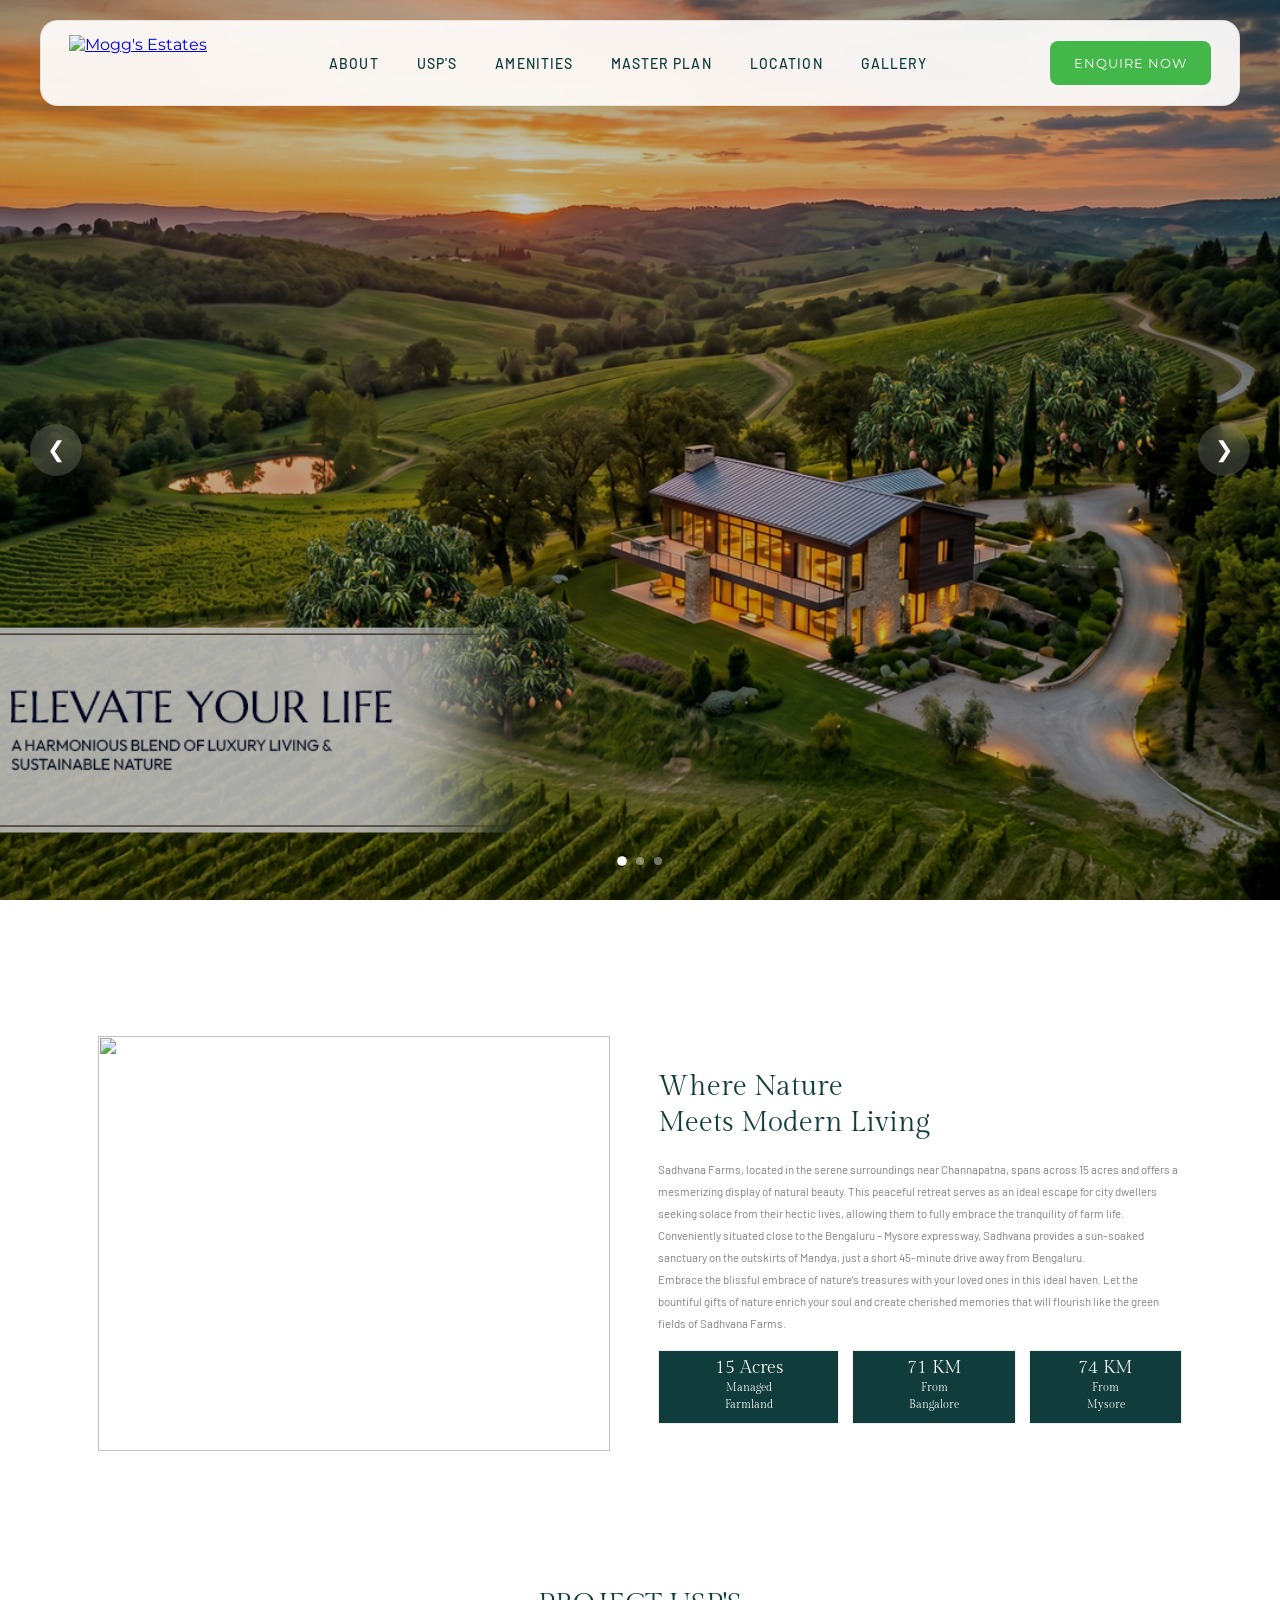
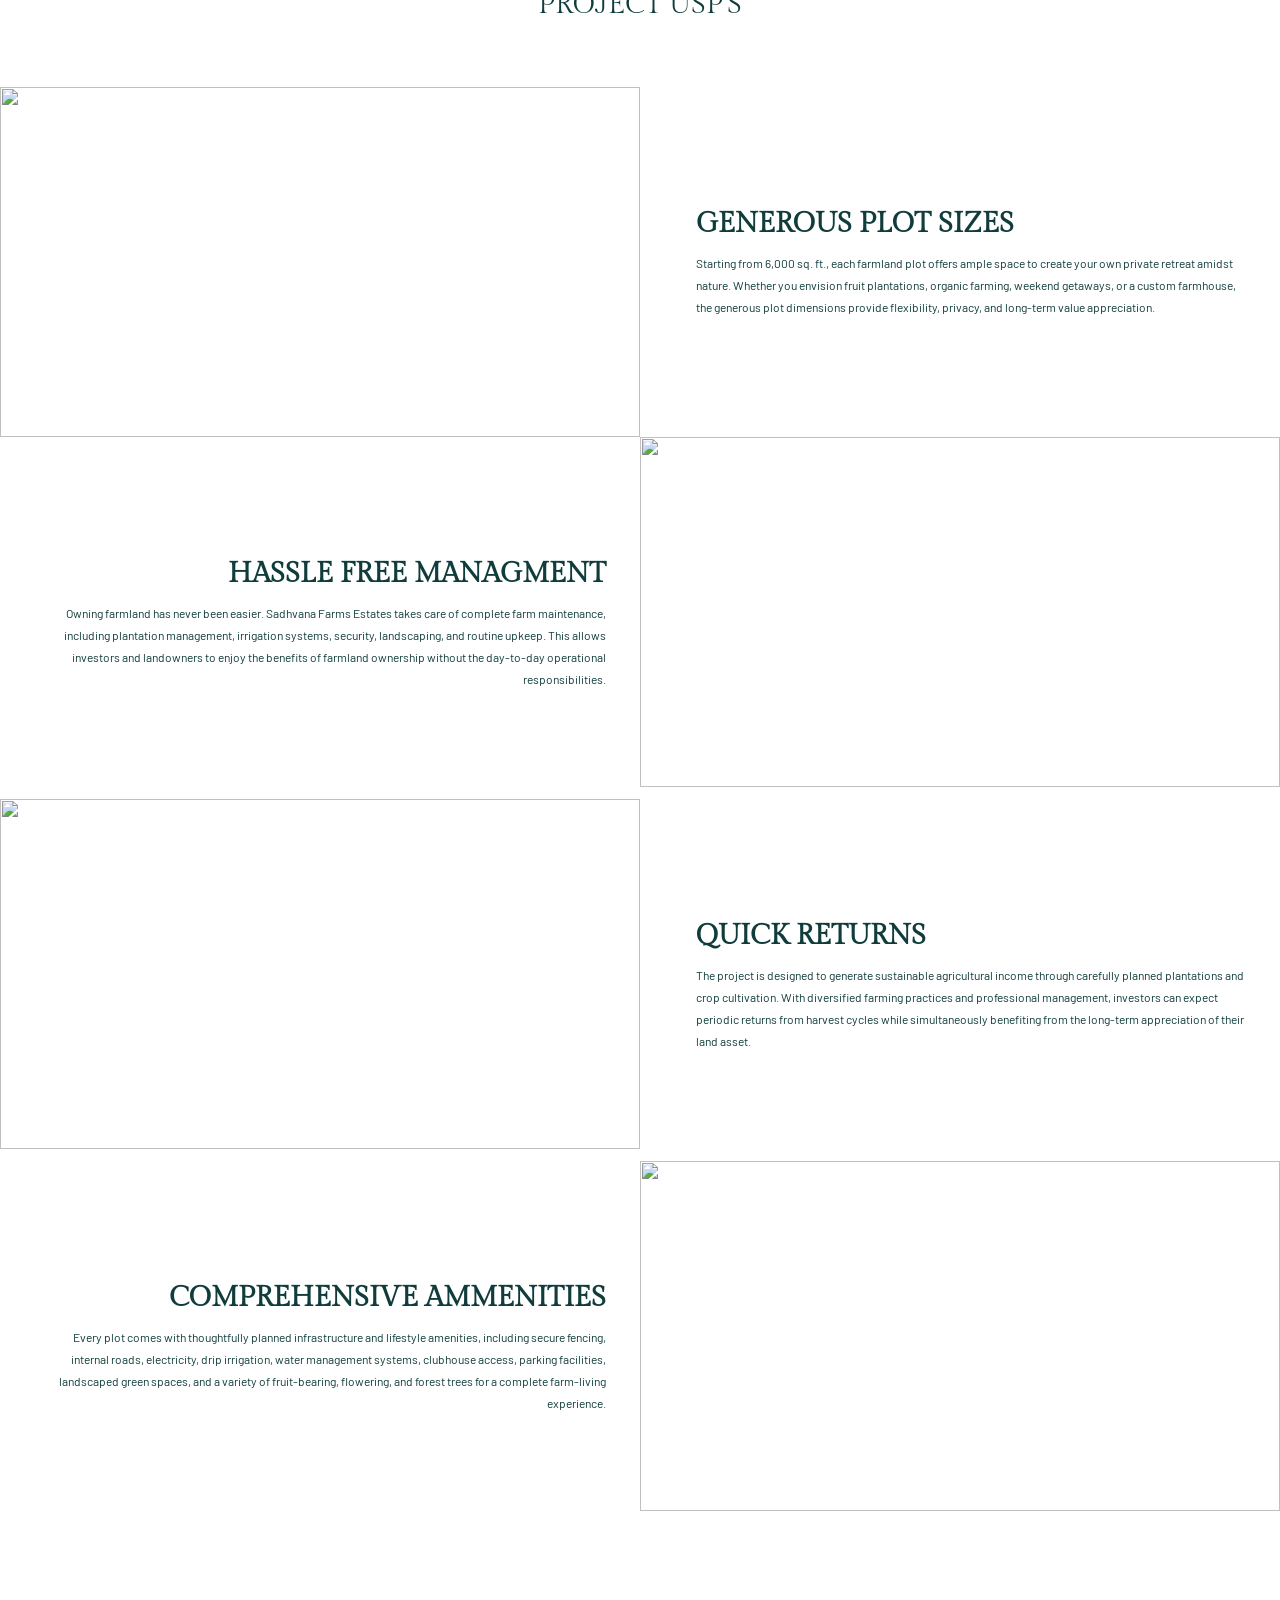
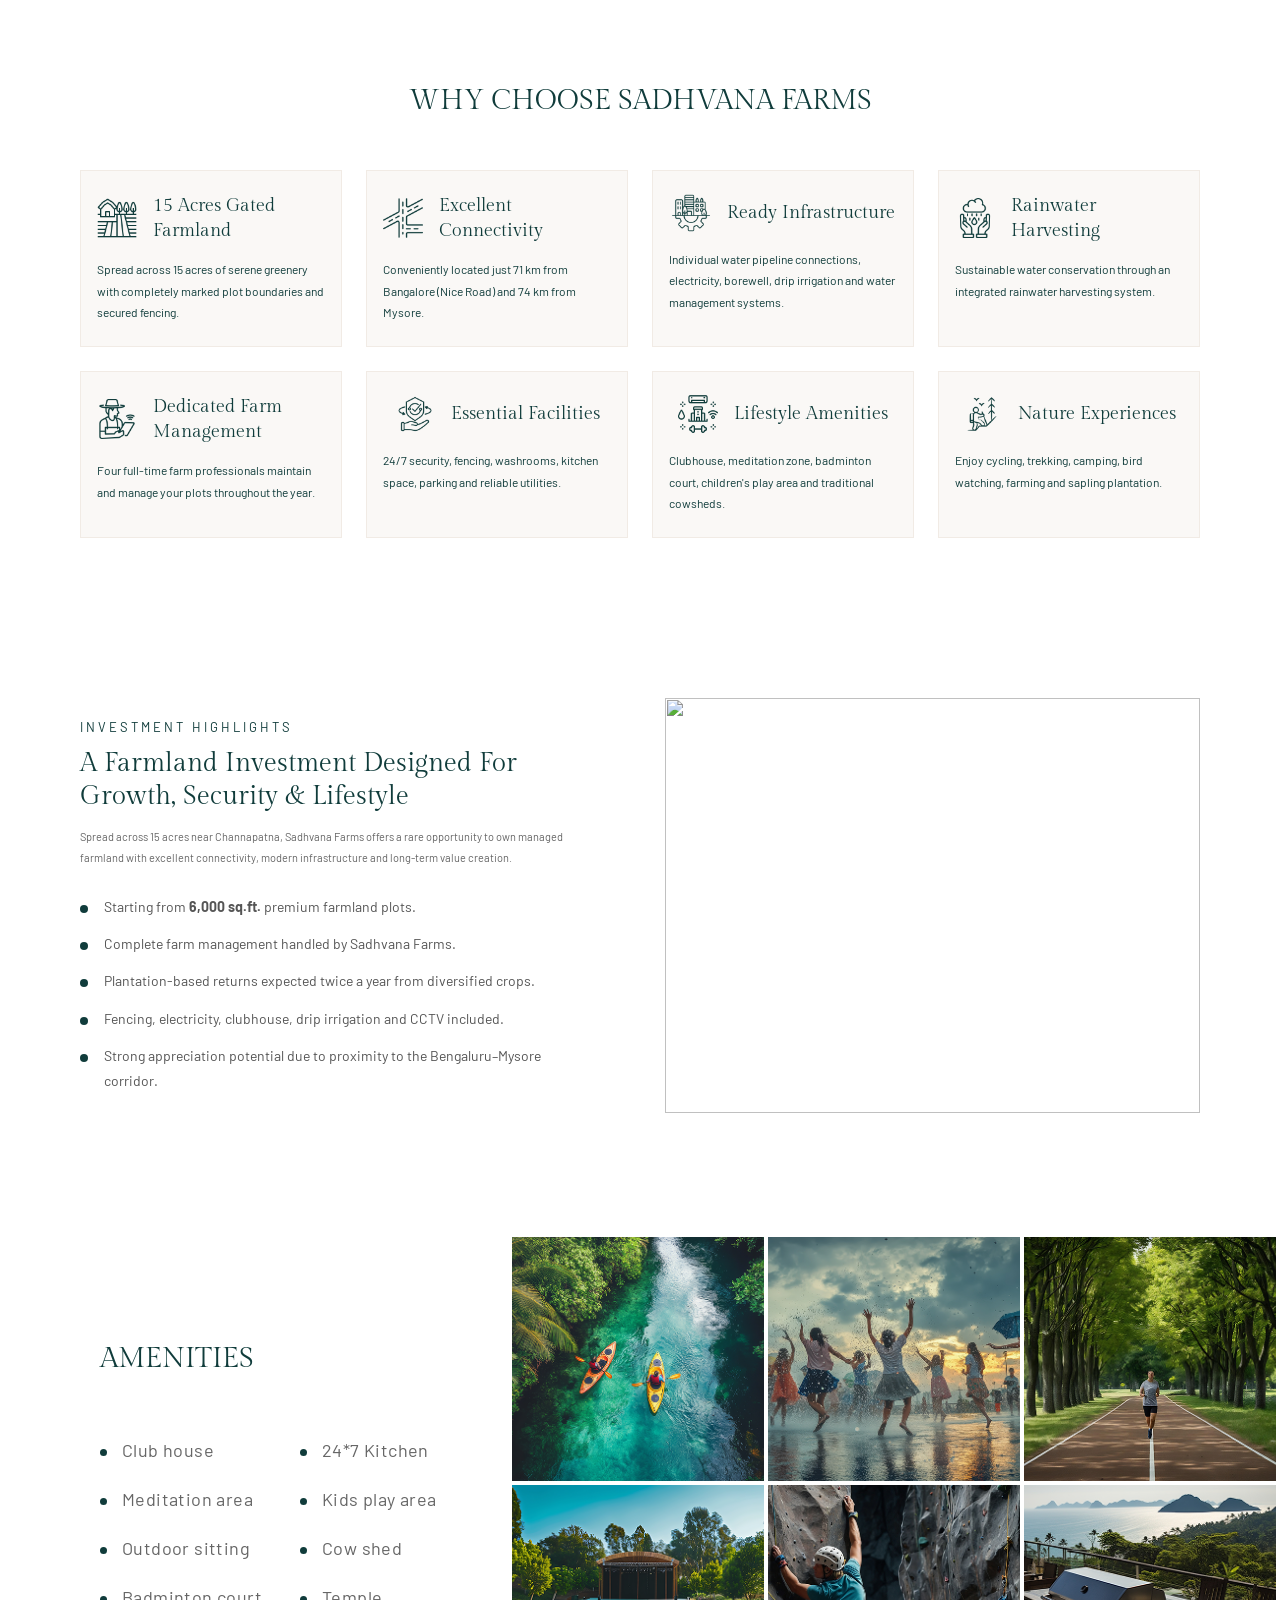
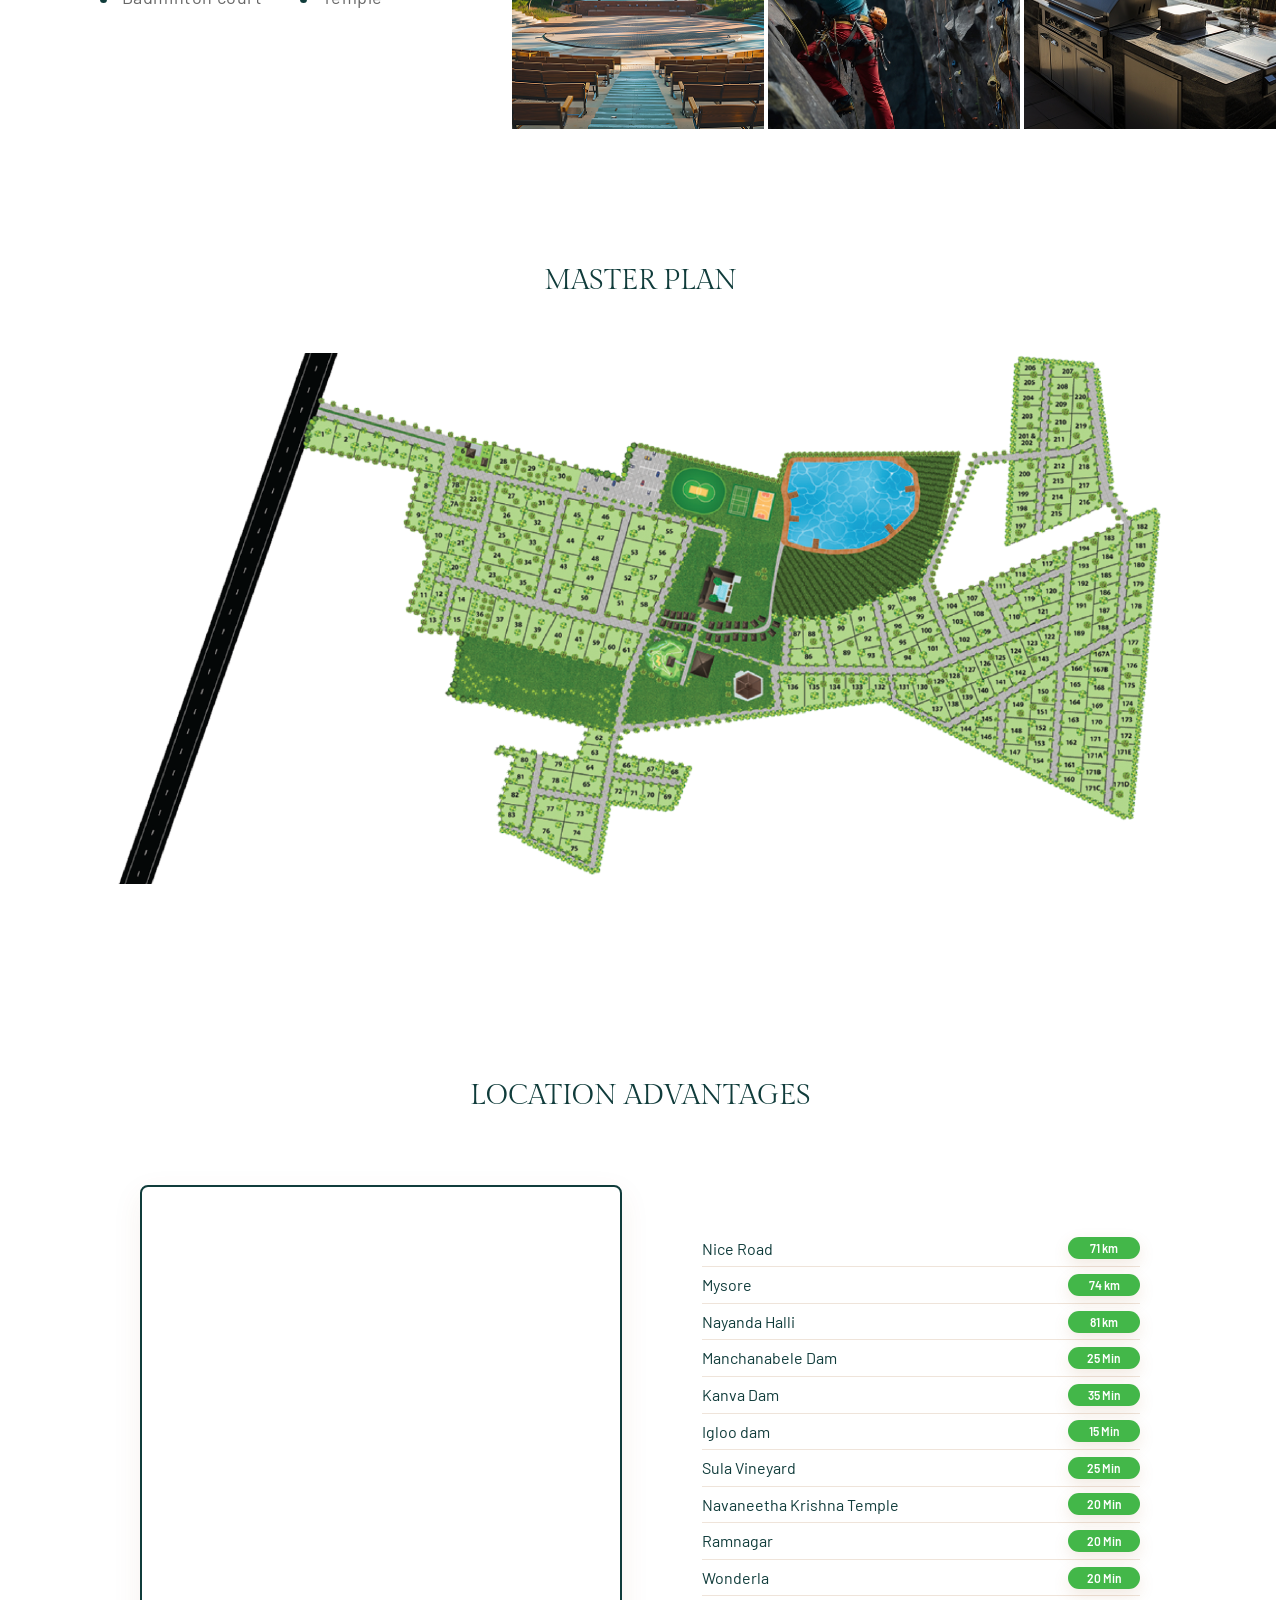
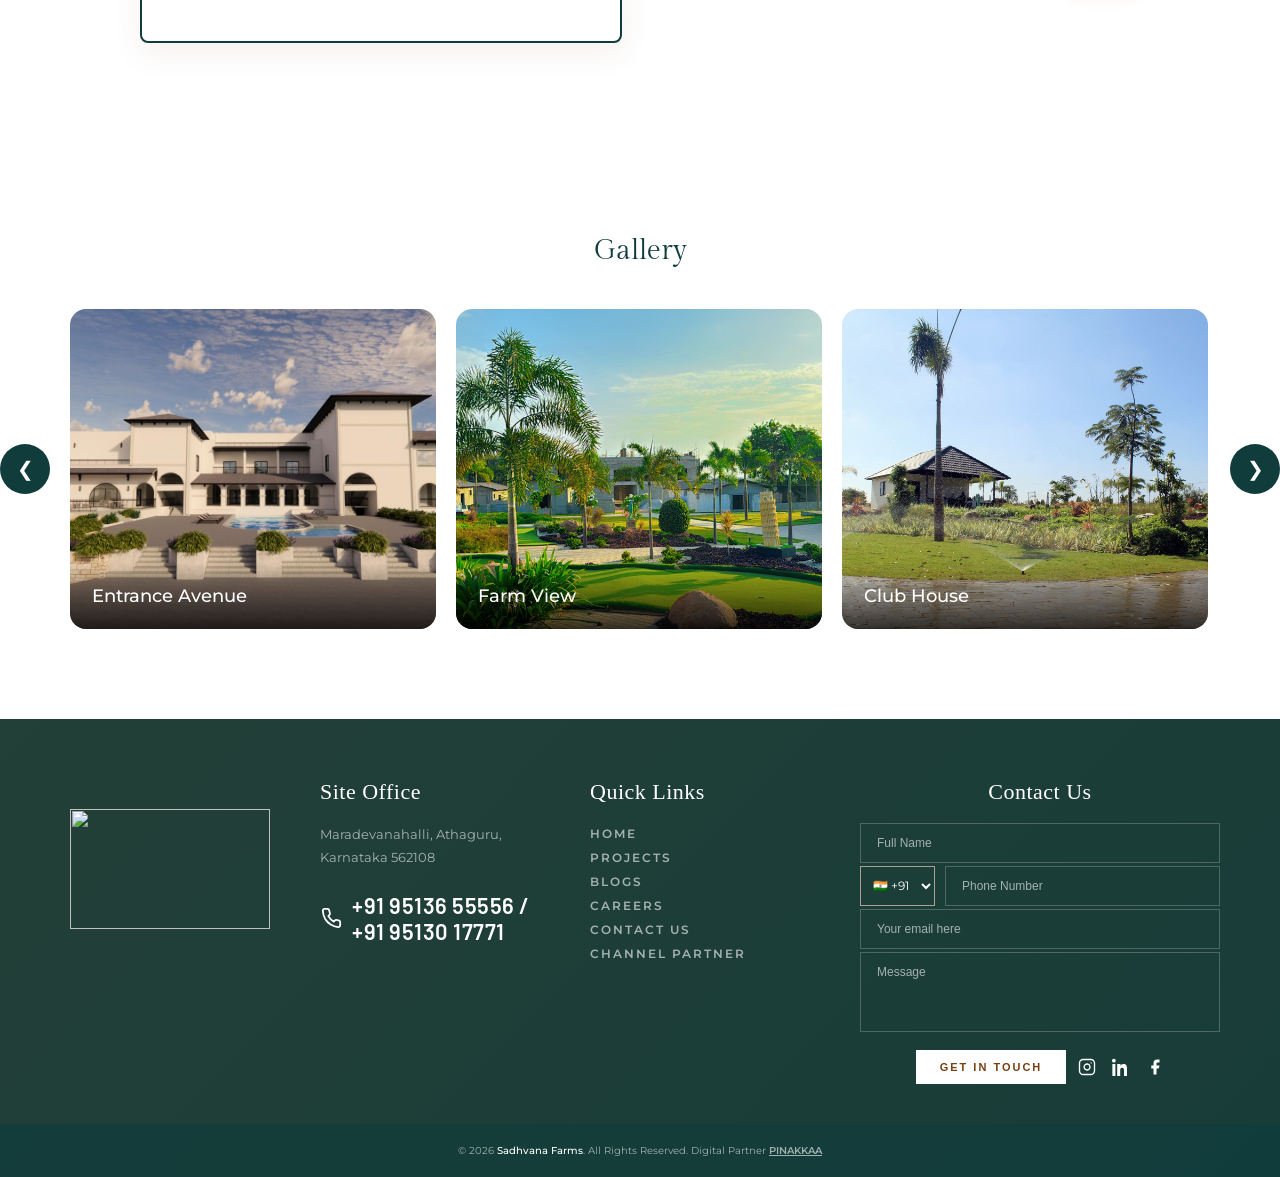
==== commit a70e62a2: "Changes completed" ====
--- a/index.html
+++ b/index.html
@@ -1,185 +1,201 @@
-<!DOCTYPE html>
+<!doctype html>
 <html lang="en">
-    <head>
-        <meta charset="UTF-8">
-        <meta name="viewport" content="width=device-width, initial-scale=1.0">
-        <title>Rhythms of Earth | Luxury Curated Farmland Near Chikkaballapur, Bangalore | Tula Properties</title>
-        <meta name="description" content="Discover Rhythms of Earth by Tula Properties, a luxury curated farmland project near Chikkaballapur, Bangalore, offering premium farm plots from 5,500 to 14,000 sq ft." />
-        <link rel="shortcut icon" href="../favicon.ico" type="image/x-icon">
-        <link rel="preconnect" href="https://fonts.googleapis.com">
-        <link rel="preconnect" href="https://fonts.gstatic.com" crossorigin>
-        <link href="https://fonts.googleapis.com/css2?family=Gilda+Display&display=swap" rel="stylesheet">
-        <link href="https://fonts.googleapis.com/css2?family=Barlow:ital,wght@0,100..900;1,100..900&family=Barlow+Semi+Condensed:ital,wght@0,100..900;1,100..900&family=Inter:ital,opsz,wght@0,14..32,100..900;1,14..32,100..900&family=Montserrat:ital,wght@0,100..900;1,100..900&family=Poppins:ital,wght@0,100..900;1,100..900&family=Roboto:ital,wght@0,100..900;1,100..900&family=Tenor+Sans&display=swap" rel="stylesheet">
-        <link rel="stylesheet" href="./style.css">
-        <link rel="stylesheet" href="../navbar.css">
-        <style>
-            .gilda-display-regular,
-            .page-title,
-            .section-title,
-            .section-title-big,
-            .tula-properties-about-title,
-            .soil-heading h3,
-            .tula-testimonial-heading,
-            .blogs-title,
-            .disclaimer-section-title,
-            .soil-about-title,
-            .channel-section h2,
-            .register-section h2,
-            .why-title,
-            .career-header h2,
-            .smart-move-section h2,
-            .about-title,
-            .our-project-heading,
-            .nature-main-title,
-            .nature-bottom-content h2,
-            .masterplan-title,
-            .location-advantages-title,
-            .luxora-gallery-title,
-            .resort-content h2,
-            .outdoor-content h2,
-            .sports-area-header h2,
-            .recent-post-heading,
-            .blog-details-heading,
-            .blog-main-title,
-            .privacy-policy-title,
-            .design-philosophy-title,
-            .philosophy-title,
-            .pillar-heading,
-            .heading-title,
-            h2.project-title {
-                text-align: left;
-            }
-            h2.project-title {
-                text-align: center !important;
-            }
-        </style>
-    </head>
-    <body>
-        <main>
-            
-            
-            <!-- =========================
+
+<head>
+    <meta charset="UTF-8" />
+    <meta name="viewport" content="width=device-width, initial-scale=1.0" />
+    <title>Sadhvana Farms | Premium Managed Farmland Near Bangalore & Mysore</title>
+    <meta name="description" content="Own premium managed farmland at Sadhvana Farms near Channapatna. Spacious plots from 6,000 sq.ft., modern amenities, farm management, excellent connectivity, and long-term investment potential near Bangalore and Mysore.">
+    <link rel="shortcut icon" href="./favicon.ico" type="image/x-icon" />
+    <link rel="preconnect" href="https://fonts.googleapis.com" />
+    <link rel="preconnect" href="https://fonts.gstatic.com" crossorigin />
+    <link href="https://fonts.googleapis.com/css2?family=Gilda+Display&display=swap" rel="stylesheet" />
+    <link
+        href="https://fonts.googleapis.com/css2?family=Barlow:ital,wght@0,100..900;1,100..900&family=Barlow+Semi+Condensed:ital,wght@0,100..900;1,100..900&family=Inter:ital,opsz,wght@0,14..32,100..900;1,14..32,100..900&family=Montserrat:ital,wght@0,100..900;1,100..900&family=Poppins:ital,wght@0,100..900;1,100..900&family=Roboto:ital,wght@0,100..900;1,100..900&family=Tenor+Sans&display=swap"
+        rel="stylesheet" />
+    <link rel="stylesheet" href="./style.css" />
+    <link rel="stylesheet" href="./navbar.css" />
+    <style>
+        .gilda-display-regular,
+        .page-title,
+        .section-title,
+        .section-title-big,
+        .tula-properties-about-title,
+        .soil-heading h3,
+        .tula-testimonial-heading,
+        .blogs-title,
+        .disclaimer-section-title,
+        .soil-about-title,
+        .channel-section h2,
+        .register-section h2,
+        .why-title,
+        .career-header h2,
+        .smart-move-section h2,
+        .about-title,
+        .our-project-heading,
+        .nature-main-title,
+        .nature-bottom-content h2,
+        .masterplan-title,
+        .location-advantages-title,
+        .luxora-gallery-title,
+        .resort-content h2,
+        .outdoor-content h2,
+        .sports-area-header h2,
+        .recent-post-heading,
+        .blog-details-heading,
+        .blog-main-title,
+        .privacy-policy-title,
+        .design-philosophy-title,
+        .philosophy-title,
+        .pillar-heading,
+        .heading-title,
+        h2.project-title {
+            text-align: left;
+        }
+
+        h2.project-title {
+            text-align: center !important;
+        }
+    </style>
+</head>
+
+<body>
+    <main>
+        <!-- =========================
    MOGGS PREMIUM NAVBAR
 ========================= -->
 
-<header class="moggsEstateNavWrap">
-
-    <div class="moggsEstateNavBar">
-
-        <a href="#" class="moggsEstateLogo">
-            <img src="./images/logo.png" alt="Mogg's Estates">
-        </a>
-
-        <nav class="moggsEstateDesktopNav">
-            <a href="#about">About</a>
-            <a href="#usp">USP's</a>
-            <a href="#amenities">Amenities</a>
-            <a href="#masterplan">Master Plan</a>
-            <a href="#location">Location</a>
-            <a href="#gallery">Gallery</a>
-        </nav>
-
-        <div class="moggsEstateActionArea">
-
-            <a href="#enquiry" class="moggsEstateEnquireBtn">
-                Enquire Now
-            </a>
-
-            <button
-                class="moggsEstateBurgerBtn"
-                id="moggsEstateBurgerBtn">
-
-                <span></span>
-                <span></span>
-                <span></span>
-
-            </button>
-
-        </div>
-
-    </div>
-
-</header>
-
-<!-- MOBILE MENU -->
-
-<div
-    class="moggsEstateDrawerOverlay"
-    id="moggsEstateDrawerOverlay">
-
-</div>
-
-<aside
-    class="moggsEstateMobileDrawer"
-    id="moggsEstateMobileDrawer">
-
-    <div class="moggsEstateDrawerHeader">
-
-        <h3>Menu</h3>
-
-        <button id="moggsEstateCloseDrawer">
-            ✕
-        </button>
-
-    </div>
-
-    <nav class="moggsEstateDrawerNav">
-
-        <a href="#about">About</a>
-        <a href="#usp">USP's</a>
-        <a href="#amenities">Amenities</a>
-        <a href="#masterplan">Master Plan</a>
-        <a href="#location">Location</a>
-        <a href="#gallery">Gallery</a>
-
-        <a href="#enquiry" class="moggsEstateDrawerCTA">
-            Enquire Now
-        </a>
-
-    </nav>
-
-</aside>
-
-            <section class="hero-section"></section>
-            <section class="about-section">
-                <div class="main-container">
-                    <div class="about-section-wrapper">
-                        <div class="about-image-wrapper">
-                            <img src="./Images/about-image.png" alt="" class="about-image">
-                        </div>
-                        <div class="about-section-content-wrapper">
-                            <div class="about-title-wrapper">
-                                <div class="about-title-wrapper-left">
-                                    <p class="about-sub-title"></p>
-                                    <h2 class="about-title">Where Nature
-                                        <br>
-                                        Meets Modern Living</h2>
-                                </div>
-                            </div>
-                            <div class="about-content-wrapper">
-                                <p class="about-content">Mogg’s Sadhvana Farms, located in the serene surroundings near Channapatna, spans across 15 acres and offers a mesmerizing display of natural beauty. This peaceful retreat serves as an ideal escape for city dwellers seeking solace from their hectic lives, allowing them to fully embrace the tranquility of farm life. Conveniently situated close to the Bengaluru – Mysore expressway, Sadhvana provides a sun-soaked sanctuary on the outskirts of Mandya, just a short 45-minute drive away from Bengaluru.
-                                <br>
-                                    Embrace the blissful embrace of nature’s treasures with your loved ones in this ideal haven. Let the bountiful gifts of nature enrich your soul and create cherished memories that will flourish like the green fields of Sadhvana Farms.</p>
-                            </div>
-                            <!-- <div class="about-points-wrapper">
+        <header class="moggsEstateNavWrap">
+            <div class="moggsEstateNavBar">
+                <a href="#" class="moggsEstateLogo">
+                    <img src="./images/logo.png" alt="Mogg's Estates" />
+                </a>
+
+                <nav class="moggsEstateDesktopNav">
+                    <a href="#about">About</a>
+                    <a href="#usp">USP's</a>
+                    <a href="#amenities">Amenities</a>
+                    <a href="#masterplan">Master Plan</a>
+                    <a href="#location">Location</a>
+                    <a href="#gallery">Gallery</a>
+                </nav>
+
+                <div class="moggsEstateActionArea">
+                    <a href="#enquiry" class="moggsEstateEnquireBtn"> Enquire Now </a>
+
+                    <button class="moggsEstateBurgerBtn" id="moggsEstateBurgerBtn">
+                        <span></span>
+                        <span></span>
+                        <span></span>
+                    </button>
+                </div>
+            </div>
+        </header>
+
+        <!-- MOBILE MENU -->
+
+        <div class="moggsEstateDrawerOverlay" id="moggsEstateDrawerOverlay"></div>
+
+        <aside class="moggsEstateMobileDrawer" id="moggsEstateMobileDrawer">
+            <div class="moggsEstateDrawerHeader">
+                <h3>Menu</h3>
+
+                <button id="moggsEstateCloseDrawer">✕</button>
+            </div>
+
+            <nav class="moggsEstateDrawerNav">
+                <a href="#about">About</a>
+                <a href="#usp">USP's</a>
+                <a href="#amenities">Amenities</a>
+                <a href="#masterplan">Master Plan</a>
+                <a href="#location">Location</a>
+                <a href="#gallery">Gallery</a>
+
+                <a href="#enquiry" class="moggsEstateDrawerCTA"> Enquire Now </a>
+            </nav>
+        </aside>
+
+        <section class="hero-section">
+            <div class="moggsHeroSlider">
+                <div class="moggsHeroTrack">
+                    <div class="moggsHeroSlide active">
+                        <img src="./Images/Banner.png" alt="Hero Banner 1" />
+                    </div>
+
+                    <div class="moggsHeroSlide">
+                        <img src="./Images/banner-2.png" alt="Hero Banner 2" />
+                    </div>
+
+                    <div class="moggsHeroSlide">
+                        <img src="./Images/banner-3.png" alt="Hero Banner 3" />
+                    </div>
+                </div>
+
+                <button class="moggsHeroArrow moggsHeroPrev">&#10094;</button>
+
+                <button class="moggsHeroArrow moggsHeroNext">&#10095;</button>
+
+                <div class="moggsHeroDots">
+                    <span class="moggsHeroDot active"></span>
+                    <span class="moggsHeroDot"></span>
+                    <span class="moggsHeroDot"></span>
+                </div>
+            </div>
+        </section>
+        <section class="about-section">
+            <div class="main-container">
+                <div class="about-section-wrapper">
+                    <div class="about-image-wrapper">
+                        <img src="./Images/about-image.png" alt="" class="about-image" />
+                    </div>
+                    <div class="about-section-content-wrapper">
+                        <div class="about-title-wrapper">
+                            <div class="about-title-wrapper-left">
+                                <p class="about-sub-title"></p>
+                                <h2 class="sectionsub-title">
+                                    Where Nature
+                                    <br />
+                                    Meets Modern Living
+                                </h2>
+                            </div>
+                        </div>
+                        <div class="about-content-wrapper">
+                            <p class="about-content">
+                                Sadhvana Farms, located in the serene surroundings near
+                                Channapatna, spans across 15 acres and offers a mesmerizing
+                                display of natural beauty. This peaceful retreat serves as an
+                                ideal escape for city dwellers seeking solace from their
+                                hectic lives, allowing them to fully embrace the tranquility
+                                of farm life. Conveniently situated close to the Bengaluru –
+                                Mysore expressway, Sadhvana provides a sun-soaked sanctuary on
+                                the outskirts of Mandya, just a short 45-minute drive away
+                                from Bengaluru.
+                                <br />
+                                Embrace the blissful embrace of nature’s treasures with your
+                                loved ones in this ideal haven. Let the bountiful gifts of
+                                nature enrich your soul and create cherished memories that
+                                will flourish like the green fields of Sadhvana Farms.
+                            </p>
+                        </div>
+                        <div class="about-points-wrapper">
                                 <div class="about-points">
-                                    <h3>65 Acres</h3>
-                                    <p>Area</p>
+                                    <h3>15 Acres</h3>
+                                    <p>Managed Farmland</p>
                                 </div>
                                 <div class="about-points">
-                                    <h3>220 Plots</h3>
-                                    <p>Total Plots</p>
+                                    <h3>71 KM</h3>
+                                    <p>From Bangalore</p>
                                 </div>
                                 <div class="about-points">
-                                    <h3>25+</h3>
-                                    <p>Luxury Amenities</p>
-                                </div>
-                            </div> -->
-                        </div>
-                    </div>
-                </div>
-            </section>
-            <!-- <section class="resort-style-section">
+                                    <h3>74 KM</h3>
+                                    <p>From Mysore</p>
+                                </div>
+                            </div>
+                    </div>
+                </div>
+            </div>
+        </section>
+        <!-- <section class="resort-style-section">
                 <div
                     class="resort-container">
 
@@ -222,52 +238,84 @@
 
                 </div>
             </section> -->
-            <section class="project-sections">
-                <div class="project-section-wrapper">
-                    <div class="project-title-wrapper">
-                        <h2 class="project-title">PROJECT USP'S</h2>
-                    </div>
-                    <div class="project-content-wrapper">
-                        <div class="project-card-wrapper">
-                            <div class="project-card-image-wrapper">
-                                <img src="./Images/project1.jpg" alt="" class="project-card-image">
-                            </div>
-                            <div class="project-card-content-wrapper">
-                                <h3 class="project-card-title">Generous plot sizes</h3>
-                                <p class="project-card-para">Starting at 6,000 square feet, offering ample space for various agricultural activities.</p>
-                            </div>
-                        </div>
-                        <div class="project-card-wrapper reverse">
-                            <div class="project-card-image-wrapper">
-                                <img src="./Images/project2.jpg" alt="" class="project-card-image">
-                            </div>
-                            <div class="project-card-content-wrapper">
-                                <h3 class="project-card-title text-right">Hassle free managment</h3>
-                                <p class="project-card-para text-right">Mogg’s Estates will handle all aspects of farm management, allowing you to invest without worries.</p>
-                            </div>
-                        </div>
-                        <div class="project-card-wrapper">
-                            <div class="project-card-image-wrapper">
-                                <img src="./Images/project3.jpg" alt="" class="project-card-image">
-                            </div>
-                            <div class="project-card-content-wrapper">
-                                <h3 class="project-card-title">Quick returns</h3>
-                                <p class="project-card-para">Through plantations, you can expect returns on your investment twice a year from different crops.</p>
-                            </div>
-                        </div>
-                        <div class="project-card-wrapper reverse">
-                            <div class="project-card-image-wrapper">
-                                <img src="./Images/project2.jpg" alt="" class="project-card-image">
-                            </div>
-                            <div class="project-card-content-wrapper">
-                                <h3 class="project-card-title text-right">Comprehensive ammenities</h3>
-                                <p class="project-card-para text-right">All additional perks and amenities, including fencing, fruit-flower and forest-bearing trees, electricity, club-house, parking lot, a security house, drip irrigation are included in the investment.</p>
-                            </div>
-                        </div>
-                    </div>
-                </div>
-            </section>
-            <!-- <section class="nature-lifestyle-section">
+        <section class="project-sections">
+            <div class="project-section-wrapper">
+                <div class="project-title-wrapper">
+                    <h2 class="section-title">PROJECT USP'S</h2>
+                </div>
+                <div class="project-content-wrapper">
+                    <div class="project-card-wrapper">
+                        <div class="project-card-image-wrapper">
+                            <img src="./Images/project1.jpg" alt="" class="project-card-image" />
+                        </div>
+                        <div class="project-card-content-wrapper">
+                            <h3 class="project-card-title">Generous plot sizes</h3>
+                            <p class="project-card-para">
+                                Starting from 6,000 sq. ft., each farmland plot offers ample
+                                space to create your own private retreat amidst nature.
+                                Whether you envision fruit plantations, organic farming,
+                                weekend getaways, or a custom farmhouse, the generous plot
+                                dimensions provide flexibility, privacy, and long-term value
+                                appreciation.
+                            </p>
+                        </div>
+                    </div>
+                    <div class="project-card-wrapper reverse">
+                        <div class="project-card-image-wrapper">
+                            <img src="./Images/project2.jpg" alt="" class="project-card-image" />
+                        </div>
+                        <div class="project-card-content-wrapper">
+                            <h3 class="project-card-title text-right">
+                                Hassle free managment
+                            </h3>
+                            <p class="project-card-para text-right">
+                                Owning farmland has never been easier. Sadhvana Farms Estates takes
+                                care of complete farm maintenance, including plantation
+                                management, irrigation systems, security, landscaping, and
+                                routine upkeep. This allows investors and landowners to enjoy
+                                the benefits of farmland ownership without the day-to-day
+                                operational responsibilities.
+                            </p>
+                        </div>
+                    </div>
+                    <div class="project-card-wrapper">
+                        <div class="project-card-image-wrapper">
+                            <img src="./Images/project3.jpg" alt="" class="project-card-image" />
+                        </div>
+                        <div class="project-card-content-wrapper">
+                            <h3 class="project-card-title">Quick returns</h3>
+                            <p class="project-card-para">
+                                The project is designed to generate sustainable agricultural
+                                income through carefully planned plantations and crop
+                                cultivation. With diversified farming practices and
+                                professional management, investors can expect periodic returns
+                                from harvest cycles while simultaneously benefiting from the
+                                long-term appreciation of their land asset.
+                            </p>
+                        </div>
+                    </div>
+                    <div class="project-card-wrapper reverse">
+                        <div class="project-card-image-wrapper">
+                            <img src="./Images/project2.jpg" alt="" class="project-card-image" />
+                        </div>
+                        <div class="project-card-content-wrapper">
+                            <h3 class="project-card-title text-right">
+                                Comprehensive ammenities
+                            </h3>
+                            <p class="project-card-para text-right">
+                                Every plot comes with thoughtfully planned infrastructure and
+                                lifestyle amenities, including secure fencing, internal roads,
+                                electricity, drip irrigation, water management systems,
+                                clubhouse access, parking facilities, landscaped green spaces,
+                                and a variety of fruit-bearing, flowering, and forest trees
+                                for a complete farm-living experience.
+                            </p>
+                        </div>
+                    </div>
+                </div>
+            </div>
+        </section>
+        <!-- <section class="nature-lifestyle-section">
                 <div
                     class="main-container">
 
@@ -422,53 +470,218 @@
                 </div>
             </section> -->
 
-
-            <section class="outdoor-style-section">
-                <div
-                    class="outdoor-container">
-
-                    <!-- Left Content -->
-                    <div class="outdoor-content">
-                        <h2>AMENITIES</h2>
-                        <p></p>
-
-                        <ul class="outdoor-list">
-                            <li>Club house</li>
-                            <li>24*7 Kitchen</li>
-                            <li>Meditation area</li>
-                            <li>Kids play area</li>
-                            <li>Outdoor sitting</li>
-                            <li>Cow shed</li>
-                            <li>Badminton court</li>
-                            <li>Temple</li>
-                        </ul>
-                    </div>
-
-                    <!-- Right Image Grid -->
-                    <div class="outdoor-gallery">
-                        <div class="gallery-item item1">
-                            <img src="./Images/outdoor-1.png" alt="Gourmet Restaurant">
-                        </div>
-                        <div class="gallery-item item2">
-                            <img src="./Images/outdoor-2.png" alt="Spa">
-                        </div>
-                        <div class="gallery-item item3">
-                            <img src="./Images/outdoor-3.png" alt="Conference Room">
-                        </div>
-                        <div class="gallery-item item4">
-                            <img src="./Images/outdoor-4.png" alt="Poolside Bar">
-                        </div>
-                        <div class="gallery-item item5">
-                            <img src="./Images/outdoor-5.png" alt="Games Room">
-                        </div>
-                        <div class="gallery-item item6">
-                            <img src="./Images/outdoor-6.png" alt="Banquet Hall">
-                        </div>
-                    </div>
-
-                </div>
-            </section>
-            <!-- <section class="sports-area-section">
+        <section class="sadhvana-why-section">
+            <div class="sadhvana-why-container">
+                <div class="sadhvana-why-header">
+                    <!-- <span class="sadhvana-why-subtitle">
+                WHY CHOOSE SADHVANA FARMS
+            </span> -->
+
+                    <h2 class="sadhvana-why-title">WHY CHOOSE SADHVANA FARMS</h2>
+                </div>
+
+                <div class="sadhvana-why-grid">
+                    <div class="sadhvana-why-card">
+                        <div class="sadhvana-why-div-wrapper">
+                            <img src="./Icons/Farmland-Icon.png" alt="" class="sadhvana-icon" />
+                            <h3>15 Acres Gated Farmland</h3>
+                        </div>
+                        <p>
+                            Spread across 15 acres of serene greenery with completely marked
+                            plot boundaries and secured fencing.
+                        </p>
+                    </div>
+
+                    <div class="sadhvana-why-card">
+                        <div class="sadhvana-why-div-wrapper">
+                            <img src="./Icons/Connectivity Icon - Mogg's.png" alt="" class="sadhvana-icon" />
+                            <h3>Excellent Connectivity</h3>
+                        </div>
+                        <p>
+                            Conveniently located just 71 km from Bangalore (Nice Road) and
+                            74 km from Mysore.
+                        </p>
+                    </div>
+
+                    <div class="sadhvana-why-card">
+                        <div class="sadhvana-why-div-wrapper">
+                            <img src="./Icons/Infra Icon - Mogg's.png" alt="" class="sadhvana-icon" />
+                            <h3>Ready Infrastructure</h3>
+                        </div>
+                        <p>
+                            Individual water pipeline connections, electricity, borewell,
+                            drip irrigation and water management systems.
+                        </p>
+                    </div>
+
+                    <div class="sadhvana-why-card">
+                        <div class="sadhvana-why-div-wrapper">
+                            <img src="./Icons/rainwater-harvesting icon - Mogg's.png" alt="" class="sadhvana-icon" />
+                            <h3>Rainwater Harvesting</h3>
+                        </div>
+                        <p>
+                            Sustainable water conservation through an integrated rainwater
+                            harvesting system.
+                        </p>
+                    </div>
+
+                    <div class="sadhvana-why-card">
+                        <div class="sadhvana-why-div-wrapper">
+                            <img src="./Icons/Faem manage Icon - Mogg's.png" alt="" class="sadhvana-icon" />
+                            <h3>Dedicated Farm Management</h3>
+                        </div>
+                        <p>
+                            Four full-time farm professionals maintain and manage your plots
+                            throughout the year.
+                        </p>
+                    </div>
+
+                    <div class="sadhvana-why-card">
+                        <div class="sadhvana-why-div-wrapper">
+                            <img src="./Icons/Essential Facility Icon - Mogg's.png" alt="" class="sadhvana-icon" />
+                            <h3>Essential Facilities</h3>
+                        </div>
+                        <p>
+                            24/7 security, fencing, washrooms, kitchen space, parking and
+                            reliable utilities.
+                        </p>
+                    </div>
+
+                    <div class="sadhvana-why-card">
+                        <div class="sadhvana-why-div-wrapper">
+                            <img src="./Icons/Amenities Icon - Mogg's.png" alt="" class="sadhvana-icon" />
+                            <h3>Lifestyle Amenities</h3>
+                        </div>
+                        <p>
+                            Clubhouse, meditation zone, badminton court, children's play
+                            area and traditional cowsheds.
+                        </p>
+                    </div>
+
+                    <div class="sadhvana-why-card">
+                        <div class="sadhvana-why-div-wrapper">
+                            <img src="./Icons/Nature exp Icon - Mogg's.png" alt="" class="sadhvana-icon" />
+                            <h3>Nature Experiences</h3>
+                        </div>
+                        <p>
+                            Enjoy cycling, trekking, camping, bird watching, farming and
+                            sapling plantation.
+                        </p>
+                    </div>
+                </div>
+            </div>
+        </section>
+
+        <section class="sadhvanaInvestmentZone">
+            <div class="sadhvanaInvestmentContainer">
+                <div class="sadhvanaInvestmentContent">
+                    <span class="sadhvanaInvestmentTag"> INVESTMENT HIGHLIGHTS </span>
+
+                    <h2 class="sadhvanaInvestmentTitle">
+                        A Farmland Investment Designed For Growth, Security & Lifestyle
+                    </h2>
+
+                    <p class="sadhvanaInvestmentIntro">
+                        Spread across 15 acres near Channapatna, Sadhvana Farms
+                        offers a rare opportunity to own managed farmland with excellent
+                        connectivity, modern infrastructure and long-term value creation.
+                    </p>
+
+                    <div class="sadhvanaInvestmentList">
+                        <div class="sadhvanaInvestmentItem">
+                            Starting from <strong>6,000 sq.ft.</strong> premium farmland
+                            plots.
+                        </div>
+
+                        <div class="sadhvanaInvestmentItem">
+                            Complete farm management handled by Sadhvana Farms.
+                        </div>
+
+                        <div class="sadhvanaInvestmentItem">
+                            Plantation-based returns expected twice a year from diversified
+                            crops.
+                        </div>
+
+                        <div class="sadhvanaInvestmentItem">
+                            Fencing, electricity, clubhouse, drip irrigation and CCTV
+                            included.
+                        </div>
+
+                        <div class="sadhvanaInvestmentItem">
+                            Strong appreciation potential due to proximity to the
+                            Bengaluru–Mysore corridor.
+                        </div>
+                    </div>
+                </div>
+
+                <div class="sadhvanaInvestmentStats">
+                    <!-- <div class="sadhvanaStatCard">
+              <h3>15 Acres</h3>
+              <span>Managed Farmland</span>
+            </div>
+
+            <div class="sadhvanaStatCard">
+              <h3>71 KM</h3>
+              <span>From Bangalore</span>
+            </div>
+
+            <div class="sadhvanaStatCard">
+              <h3>74 KM</h3>
+              <span>From Mysore</span>
+            </div>
+
+            <div class="sadhvanaStatCard">
+              <h3>24/7</h3>
+              <span>Security & Maintenance</span>
+            </div>
+          </div> -->
+                    <img src="./Images/about-image.png" alt="" class="sadhuvanainvestment-image">
+                </div>
+        </section>
+
+        <section class="outdoor-style-section">
+            <div class="outdoor-container">
+                <!-- Left Content -->
+                <div class="outdoor-content">
+                    <h2 class="section-title">AMENITIES</h2>
+                    <p></p>
+
+                    <ul class="outdoor-list">
+                        <li>Club house</li>
+                        <li>24*7 Kitchen</li>
+                        <li>Meditation area</li>
+                        <li>Kids play area</li>
+                        <li>Outdoor sitting</li>
+                        <li>Cow shed</li>
+                        <li>Badminton court</li>
+                        <li>Temple</li>
+                    </ul>
+                </div>
+
+                <!-- Right Image Grid -->
+                <div class="outdoor-gallery">
+                    <div class="gallery-item item1">
+                        <img src="./Images/outdoor-1.png" alt="Gourmet Restaurant" />
+                    </div>
+                    <div class="gallery-item item2">
+                        <img src="./Images/outdoor-2.png" alt="Spa" />
+                    </div>
+                    <div class="gallery-item item3">
+                        <img src="./Images/outdoor-3.png" alt="Conference Room" />
+                    </div>
+                    <div class="gallery-item item4">
+                        <img src="./Images/outdoor-4.png" alt="Poolside Bar" />
+                    </div>
+                    <div class="gallery-item item5">
+                        <img src="./Images/outdoor-5.png" alt="Games Room" />
+                    </div>
+                    <div class="gallery-item item6">
+                        <img src="./Images/outdoor-6.png" alt="Banquet Hall" />
+                    </div>
+                </div>
+            </div>
+        </section>
+        <!-- <section class="sports-area-section">
                 <div
                     class="sports-area-container">
                     <div class="sports-area-header">
@@ -544,280 +757,350 @@
                 </div>
             </section> -->
 
-            <section class="masterplan-section">
-                <div class="main-container">
-                    <div class="masterplan-section-wrapper">
-                        <div class="masterplan-title-wrapper">
-                            <h2 class="masterplan-title">MASTER PLAN</h2>
-                        </div>
-                        <div class="masterplan-contetn-wrapper">
-                            <img src="./Images/masterplan.png" alt="" class="masterplan-image">
-                        </div>
-                    </div>
-                </div>
-            </section>
-
-
-            <section class="location-advantages-section">
-                <div
-                    class="location-advantages-container">
-
-                    <!-- Heading -->
-                    <div class="location-advantages-title-wrap">
-                        <h2 class="location-advantages-title">LOCATION ADVANTAGES</h2>
-                    </div>
-
-                    <!-- Content -->
-                    <div
-                        class="location-advantages-content">
-
-                        <!-- Left Map -->
-                        <div class="location-map-wrap">
-                            <iframe src="https://www.google.com/maps/embed?pb=!1m18!1m12!1m3!1d3877.5862628130226!2d77.7909375!3d13.622062500000002!2m3!1f0!2f0!3f0!3m2!1i1024!2i768!4f13.1!3m3!1m2!1s0x3bb18dfd9cfeb0d1%3A0xd31e9ae4d488ae07!2sRhythms%20of%20Earth!5e0!3m2!1sen!2sin!4v1775798930728!5m2!1sen!2sin" width="600" height="450" style="border:0;" allowfullscreen="" loading="lazy" referrerpolicy="no-referrer-when-downgrade"></iframe>
-                        </div>
-
-                        <!-- Right Details -->
-                        <div class="location-details-wrap">
-                            <!-- <div class="location-top-note">Right on NH44</div> -->
-
-                            <div class="location-list">
-                                <div class="location-item">
-                                    <span class="location-place">Nice Road </span>
-                                    <span class="location-time">71 km</span>
-                                </div>
-
-                                <div class="location-item">
-                                    <span class="location-place">Mysore </span>
-                                    <span class="location-time">74 km</span>
-                                </div>
-
-                                <div class="location-item">
-                                    <span class="location-place">Nayanda Halli </span>
-                                    <span class="location-time">81 km</span>
-                                </div>
-
-                                <div class="location-item">
-                                    <span class="location-place">Manchanabele Dam</span>
-                                    <span class="location-time">25 Min</span>
-                                </div>
-
-                                <div class="location-item">
-                                    <span class="location-place">Kanva Dam</span>
-                                    <span class="location-time">35 Min</span>
-                                </div>
-
-                                <div class="location-item">
-                                    <span class="location-place">Igloo dam</span>
-                                    <span class="location-time">15 Min</span>
-                                </div>
-
-                                <div class="location-item">
-                                    <span class="location-place">Sula Vineyard</span>
-                                    <span class="location-time">25 Min</span>
-                                </div>
-
-                                <div class="location-item">
-                                    <span class="location-place">Navaneetha Krishna Temple</span>
-                                    <span class="location-time">20 Min</span>
-                                </div>
-
-                                <div class="location-item">
-                                    <span class="location-place">Ramnagar</span>
-                                    <span class="location-time">20 Min</span>
-                                </div>
-
-                                <div class="location-item">
-                                    <span class="location-place">Wonderla</span>
-                                    <span class="location-time">20 Min</span>
-                                </div>
-                            </div>
-                        </div>
-
-                    </div>
-                </div>
-            </section>
-            <!-- =========================
+        <section class="masterplan-section">
+            <div class="main-container">
+                <div class="masterplan-section-wrapper">
+                    <div class="masterplan-title-wrapper">
+                        <h2 class="section-title">MASTER PLAN</h2>
+                    </div>
+                    <div class="masterplan-contetn-wrapper">
+                        <img src="./Images/masterplan.png" alt="" class="masterplan-image" />
+                    </div>
+                </div>
+            </div>
+        </section>
+
+        <section class="location-advantages-section">
+            <div class="location-advantages-container">
+                <!-- Heading -->
+                <div class="location-advantages-title-wrap">
+                    <h2 class="section-title">LOCATION ADVANTAGES</h2>
+                </div>
+
+                <!-- Content -->
+                <div class="location-advantages-content">
+                    <!-- Left Map -->
+                    <div class="location-map-wrap">
+                        <iframe
+                            src="https://www.google.com/maps/embed?pb=!1m18!1m12!1m3!1d7785.439252581592!2d77.08738936865407!3d12.666379402965498!2m3!1f0!2f0!3f0!3m2!1i1024!2i768!4f13.1!3m3!1m2!1s0x3bafafa241c41abd%3A0xe426c93b94ae9b8e!2sSadhvana%20Farms!5e0!3m2!1sen!2sin!4v1781614472933!5m2!1sen!2sin"
+                            width="600" height="450" style="border: 0" allowfullscreen="" loading="lazy"
+                            referrerpolicy="no-referrer-when-downgrade"></iframe>
+                    </div>
+
+                    <!-- Right Details -->
+                    <div class="location-details-wrap">
+                        <!-- <div class="location-top-note">Right on NH44</div> -->
+
+                        <div class="location-list">
+                            <div class="location-item">
+                                <span class="location-place">Nice Road </span>
+                                <span class="location-time">71 km</span>
+                            </div>
+
+                            <div class="location-item">
+                                <span class="location-place">Mysore </span>
+                                <span class="location-time">74 km</span>
+                            </div>
+
+                            <div class="location-item">
+                                <span class="location-place">Nayanda Halli </span>
+                                <span class="location-time">81 km</span>
+                            </div>
+
+                            <div class="location-item">
+                                <span class="location-place">Manchanabele Dam</span>
+                                <span class="location-time">25 Min</span>
+                            </div>
+
+                            <div class="location-item">
+                                <span class="location-place">Kanva Dam</span>
+                                <span class="location-time">35 Min</span>
+                            </div>
+
+                            <div class="location-item">
+                                <span class="location-place">Igloo dam</span>
+                                <span class="location-time">15 Min</span>
+                            </div>
+
+                            <div class="location-item">
+                                <span class="location-place">Sula Vineyard</span>
+                                <span class="location-time">25 Min</span>
+                            </div>
+
+                            <div class="location-item">
+                                <span class="location-place">Navaneetha Krishna Temple</span>
+                                <span class="location-time">20 Min</span>
+                            </div>
+
+                            <div class="location-item">
+                                <span class="location-place">Ramnagar</span>
+                                <span class="location-time">20 Min</span>
+                            </div>
+
+                            <div class="location-item">
+                                <span class="location-place">Wonderla</span>
+                                <span class="location-time">20 Min</span>
+                            </div>
+                        </div>
+                    </div>
+                </div>
+            </div>
+        </section>
+        <!-- =========================
                              UNIQUE GALLERY SECTION
                         ========================= -->
 
-            <section class="luxora-gallery-section">
-                <div
-                    class="luxora-gallery-container">
-
-                    <!-- Title -->
-                    <div class="luxora-gallery-title-wrap">
-                        <h2 class="luxora-gallery-title">GALLERY</h2>
-                    </div>
-
-                    <!-- Slider -->
-                    <div class="luxora-gallery-slider-wrapper">
-
-                        <button class="luxora-gallery-btn luxora-gallery-prev">
-                            &#10094;
-                        </button>
-
-                        <div class="luxora-gallery-track-container">
-
-                            <div
-                                class="luxora-gallery-track">
-
-                                <!-- Slide 1 -->
-                                <div class="luxora-gallery-slide active">
-                                    <img src="./Images/gallery-image-1.jpg" alt="Gallery Image">
-                                </div>
-
-                                <!-- Slide 2 -->
-                                <div class="luxora-gallery-slide">
-                                    <img src="./Images/project1.jpg" alt="Gallery Image">
-                                </div>
-
-                                <!-- Slide 3 -->
-                                <div class="luxora-gallery-slide">
-                                    <img src="./Images/project2.jpg" alt="Gallery Image">
-                                </div>
-
-                                <!-- Slide 4 -->
-                                <div class="luxora-gallery-slide">
-                                    <img src="./Images/project3.jpg" alt="Gallery Image">
-                                </div>
-
-                            </div>
-
-                        </div>
-
-                        <button class="luxora-gallery-btn luxora-gallery-next">
-                            &#10095;
-                        </button>
-
-                    </div>
-
-                    <!-- Dots -->
-                    <div class="luxora-gallery-dots">
-                        <span class="luxora-gallery-dot active"></span>
-                        <span class="luxora-gallery-dot"></span>
-                        <span class="luxora-gallery-dot"></span>
-                        <span class="luxora-gallery-dot"></span>
-                    </div>
-
-                </div>
-            </section>
-            <footer>
-                <!-- ── MAIN GRID ─────────────────────────── -->
-                <div
-                    class="footer-main">
-
-                    <!-- Logo -->
-                    <a href="../index.html" class="footer-logo">
-                        <img src="../Images/footer-logo.png" alt="" class="footer-logo-img">
+        <!-- <section class="luxora-gallery-section">
+        <div class="luxora-gallery-container">
+          <div class="luxora-gallery-title-wrap">
+            <h2 class="luxora-gallery-title">GALLERY</h2>
+          </div>
+
+          <div class="luxora-gallery-slider-wrapper">
+            <button class="luxora-gallery-btn luxora-gallery-prev">
+              &#10094;
+            </button>
+
+            <div class="luxora-gallery-track-container">
+              <div class="luxora-gallery-track">
+                <div class="luxora-gallery-slide active">
+                  <img src="./Images/gallery-image-1.jpg" alt="Gallery Image" />
+                </div>
+
+                <div class="luxora-gallery-slide">
+                  <img src="./Images/project1.jpg" alt="Gallery Image" />
+                </div>
+
+                <div class="luxora-gallery-slide">
+                  <img src="./Images/project2.jpg" alt="Gallery Image" />
+                </div>
+
+                <div class="luxora-gallery-slide">
+                  <img src="./Images/project3.jpg" alt="Gallery Image" />
+                </div>
+              </div>
+            </div>
+
+            <button class="luxora-gallery-btn luxora-gallery-next">
+              &#10095;
+            </button>
+          </div>
+
+          <div class="luxora-gallery-dots">
+            <span class="luxora-gallery-dot active"></span>
+            <span class="luxora-gallery-dot"></span>
+            <span class="luxora-gallery-dot"></span>
+            <span class="luxora-gallery-dot"></span>
+          </div>
+        </div>
+      </section> -->
+
+        <section class="sadhvanaPremiumGallerySection" id="gallery">
+
+            <div class="sadhvanaPremiumGalleryHeader">
+                <h2 class="section-title">
+                    Gallery
+                </h2>
+                <!-- <p class="sadhvanaPremiumGallerySubTitle">
+                    Experience the beauty of Sadhvana Farms
+                </p> -->
+            </div>
+
+            <div class="sadhvanaPremiumGallerySlider">
+
+                <button class="sadhvanaPremiumGalleryArrow sadhvanaPremiumGalleryPrev">
+                    &#10094;
+                </button>
+
+                <div class="sadhvanaPremiumGalleryViewport">
+
+                    <div class="sadhvanaPremiumGalleryTrack">
+
+                        <div class="sadhvanaPremiumGalleryCard">
+                            <img src="./Images/gallery-image-1.jpg">
+                            <div class="sadhvanaPremiumGalleryOverlay">
+                                <h3>Entrance Avenue</h3>
+                            </div>
+                        </div>
+
+                        <div class="sadhvanaPremiumGalleryCard">
+                            <img src="./Images/gallery-image-2.png">
+                            <div class="sadhvanaPremiumGalleryOverlay">
+                                <h3>Farm View</h3>
+                            </div>
+                        </div>
+
+                        <div class="sadhvanaPremiumGalleryCard">
+                            <img src="./Images/gallery-image-3.png">
+                            <div class="sadhvanaPremiumGalleryOverlay">
+                                <h3>Club House</h3>
+                            </div>
+                        </div>
+
+                        <div class="sadhvanaPremiumGalleryCard">
+                            <img src="./Images/gallery-image-4.png">
+                            <div class="sadhvanaPremiumGalleryOverlay">
+                                <h3>Meditation Zone</h3>
+                            </div>
+                        </div>
+
+                        <div class="sadhvanaPremiumGalleryCard">
+                            <img src="./Images/project1.jpg">
+                            <div class="sadhvanaPremiumGalleryOverlay">
+                                <h3>Kids Play Area</h3>
+                            </div>
+                        </div>
+
+                        <div class="sadhvanaPremiumGalleryCard">
+                            <img src="./Images/project2.jpg">
+                            <div class="sadhvanaPremiumGalleryOverlay">
+                                <h3>Nature Trail</h3>
+                            </div>
+                        </div>
+
+                    </div>
+
+                </div>
+
+                <button class="sadhvanaPremiumGalleryArrow sadhvanaPremiumGalleryNext">
+                    &#10095;
+                </button>
+
+            </div>
+
+        </section>
+        <footer>
+            <!-- ── MAIN GRID ─────────────────────────── -->
+            <div class="footer-main">
+                <!-- Logo -->
+                <a href="./index.html" class="footer-logo">
+                    <img src="./Images/footer-logo.png" alt="" class="footer-logo-img" />
+                </a>
+
+                <!-- Corporate Office -->
+                <div class="footer-office">
+                    <h3>Site Office</h3>
+                    <p>
+                        Maradevanahalli, Athaguru, Karnataka 562108
+                    </p>
+
+                    <a href="tel:+919513655556" class="footer-contact-item phone">
+                        <svg class="phone-icon" viewbox="0 0 24 24" fill="none" stroke="currentColor" stroke-width="2"
+                            stroke-linecap="round" stroke-linejoin="round">
+                            <path
+                                d="M22 16.92v3a2 2 0 0 1-2.18 2A19.79 19.79 0 0 1 11.61 19a19.5 19.5 0 0 1-6-6A19.79 19.79 0 0 1 3.09 4.18 2 2 0 0 1 5.07 2h3a2 2 0 0 1 2 1.72c.127.96.361 1.903.7 2.81a2 2 0 0 1-.45 2.11L9.09 9.91a16 16 0 0 0 6 6l1.27-1.27a2 2 0 0 1 2.11-.45c.907.339 1.85.573 2.81.7A2 2 0 0 1 22 16.92z" />
+                        </svg>
+
+                        +91 95136 55556 / <br />
+                        +91 95130 17771
                     </a>
 
-                    <!-- Corporate Office -->
-                    <div class="footer-office">
-                        <h3>Corporate Office</h3>
-                        <p>Mogg's Agritech Pvt. Ltd., Suraj Towers, Ground Floor, 27th Cross, 3rd Block Jayanagar, Bangalore 560011</p>
-
-                        <a href="tel:+919513655556" class="footer-contact-item phone">
-
-                            <svg class="phone-icon" viewbox="0 0 24 24" fill="none" stroke="currentColor" stroke-width="2" stroke-linecap="round" stroke-linejoin="round">
-                                <path d="M22 16.92v3a2 2 0 0 1-2.18 2A19.79 19.79 0 0 1 11.61 19a19.5 19.5 0 0 1-6-6A19.79 19.79 0 0 1 3.09 4.18 2 2 0 0 1 5.07 2h3a2 2 0 0 1 2 1.72c.127.96.361 1.903.7 2.81a2 2 0 0 1-.45 2.11L9.09 9.91a16 16 0 0 0 6 6l1.27-1.27a2 2 0 0 1 2.11-.45c.907.339 1.85.573 2.81.7A2 2 0 0 1 22 16.92z"/>
-                            </svg>
-
-                            +91 95136 55556 / <br> +91 95130 17771
-
-                        </a>
-
-                        <div class="footer-contact-item">
-                            <span>
-                                E-mail –
-                                <a href="mailto:info@moggs.in" class="email-underline">
-                                    info@moggs.in
+                    <!-- <div class="footer-contact-item">
+              <span>
+                E-mail –
+                <a href="mailto:info@moggs.in" class="email-underline">
+                  info@moggs.in
+                </a>
+              </span>
+            </div> -->
+                </div>
+
+                <!-- Quick Links -->
+                <div class="footer-links">
+                    <h3>Quick Links</h3>
+                    <ul>
+                        <li><a href="./index.html">HOME</a></li>
+                        <li><a href="./Projects/index.html">PROJECTS</a></li>
+                        <li><a href="./blogs/index.html">BLOGS</a></li>
+                        <li><a href="./career/index.html">CAREERS</a></li>
+                        <li><a href="./contact/index.html">CONTACT US</a></li>
+                        <li>
+                            <a href="./channel-partners/index.html">CHANNEL PARTNER</a>
+                        </li>
+                    </ul>
+                </div>
+
+                <!-- Contact Form -->
+                <div class="footer-contact">
+                    <h3>Contact Us</h3>
+                    <form id="footerContactForm">
+                        <div class="form-group">
+                            <input id="footer-name" type="text" placeholder="Full Name" />
+                        </div>
+                        <div class="form-group phone-group">
+                            <select id="footer-country-code">
+                                <option value="+91">🇮🇳 +91</option>
+                                <option value="+1">🇺🇸 +1</option>
+                                <option value="+44">🇬🇧 +44</option>
+                                <option value="+971">🇦🇪 +971</option>
+                                <option value="+65">🇸🇬 +65</option>
+                                <option value="+61">🇦🇺 +61</option>
+                            </select>
+
+                            <input id="footer-phone" type="tel" placeholder="Phone Number" />
+                        </div>
+                        <div class="form-group">
+                            <input id="footer-email" type="email" placeholder="Your email here" />
+                        </div>
+                        <div class="form-group">
+                            <textarea id="footer-message" placeholder="Message"></textarea>
+                        </div>
+
+                        <p id="footerSuccess" style="
+                  display: none;
+                  color: green;
+                  margin-bottom: 8px;
+                  font-weight: 600;
+                ">
+                            ✅ Message sent successfully!
+                        </p>
+                        <p id="footerError" style="
+                  display: none;
+                  color: red;
+                  margin-bottom: 8px;
+                  font-weight: 600;
+                ">
+                            ❌ Something went wrong. Please try again.
+                        </p>
+
+                        <div class="form-bottom">
+                            <button type="submit" class="btn-get-in-touch" id="footerSubmitBtn">
+                                GET IN TOUCH
+                            </button>
+                            <div class="social-icons">
+                                <!-- Instagram -->
+                                <a href="https://www.instagram.com/moggsestates/" aria-label="Instagram">
+                                    <svg viewbox="0 0 24 24" fill="none" stroke="currentColor" stroke-width="1.8"
+                                        stroke-linecap="round" stroke-linejoin="round">
+                                        <rect x="2" y="2" width="20" height="20" rx="5" ry="5" />
+                                        <path d="M16 11.37A4 4 0 1 1 12.63 8 4 4 0 0 1 16 11.37z" />
+                                        <line x1="17.5" y1="6.5" x2="17.51" y2="6.5" />
+                                    </svg>
                                 </a>
-                            </span>
-                        </div>
-                    </div>
-
-                    <!-- Quick Links -->
-                    <div class="footer-links">
-                        <h3>Quick Links</h3>
-                        <ul>
-                            <li><a href="../index.html">HOME</a></li>
-                            <li><a href="../Projects/index.html">PROJECTS</a></li>
-                            <li><a href="../blogs/index.html">BLOGS</a></li>
-                            <li><a href="../career/index.html">CAREERS</a></li>
-                            <li><a href="../contact/index.html">CONTACT US</a></li>
-                            <li><a href="../channel-partners/index.html">CHANNEL PARTNER</a></li>
-                        </ul>
-                    </div>
-
-          <!-- Contact Form -->
-          <div class="footer-contact">
-            <h3>Contact Us</h3>
-            <form id="footerContactForm">
-                <div class="form-group">
-                    <input id="footer-name" type="text" placeholder="Full Name" />
-                </div>
-                <div class="form-group phone-group">
-                    <select id="footer-country-code">
-                        <option value="+91">🇮🇳 +91</option>
-                        <option value="+1">🇺🇸 +1</option>
-                        <option value="+44">🇬🇧 +44</option>
-                        <option value="+971">🇦🇪 +971</option>
-                        <option value="+65">🇸🇬 +65</option>
-                        <option value="+61">🇦🇺 +61</option>
-                    </select>
-                
-                    <input
-                        id="footer-phone"
-                        type="tel"
-                        placeholder="Phone Number"
-                    />
-                </div>
-                <div class="form-group">
-                    <input id="footer-email" type="email" placeholder="Your email here" />
-                </div>
-                <div class="form-group">
-                    <textarea id="footer-message" placeholder="Message"></textarea>
-                </div>
-        
-                <p id="footerSuccess" style="display:none; color:green; margin-bottom:8px; font-weight:600;">✅ Message sent successfully!</p>
-                <p id="footerError" style="display:none; color:red; margin-bottom:8px; font-weight:600;">❌ Something went wrong. Please try again.</p>
-        
-                <div class="form-bottom">
-                    <button type="submit" class="btn-get-in-touch" id="footerSubmitBtn">
-                        GET IN TOUCH
-                    </button>
-                    <div class="social-icons">
-                        <!-- Instagram -->
-                        <a href="https://www.instagram.com/moggsestates/" aria-label="Instagram">
-                            <svg viewbox="0 0 24 24" fill="none" stroke="currentColor" stroke-width="1.8" stroke-linecap="round" stroke-linejoin="round">
-                                <rect x="2" y="2" width="20" height="20" rx="5" ry="5" />
-                                <path d="M16 11.37A4 4 0 1 1 12.63 8 4 4 0 0 1 16 11.37z" />
-                                <line x1="17.5" y1="6.5" x2="17.51" y2="6.5" />
-                            </svg>
-                        </a>
-        
-                        <!-- LinkedIn -->
-                        <a href="https://www.linkedin.com/company/moggs-estates" aria-label="LinkedIn">
-                            <svg viewbox="0 0 24 24" fill="currentColor">
-                                <path d="M4.98 3.5C4.98 4.88 3.86 6 2.48 6S0 4.88 0 3.5 1.12 1 2.48 1s2.5 1.12 2.5 2.5zM.5 8h4V24h-4V8zm7 0h3.8v2.2h.1c.53-1 1.84-2.2 3.8-2.2 4.07 0 4.82 2.68 4.82 6.16V24h-4v-7.1c0-1.7-.03-3.88-2.37-3.88-2.37 0-2.73 1.85-2.73 3.76V24h-4V8z" />
-                            </svg>
-                        </a>
-        
-                        <!-- X / Twitter -->
-                        <!-- <a href="https://x.com/Tulaproperties" aria-label="X (Twitter)">
+
+                                <!-- LinkedIn -->
+                                <a href="https://www.linkedin.com/company/moggs-estates" aria-label="LinkedIn">
+                                    <svg viewbox="0 0 24 24" fill="currentColor">
+                                        <path
+                                            d="M4.98 3.5C4.98 4.88 3.86 6 2.48 6S0 4.88 0 3.5 1.12 1 2.48 1s2.5 1.12 2.5 2.5zM.5 8h4V24h-4V8zm7 0h3.8v2.2h.1c.53-1 1.84-2.2 3.8-2.2 4.07 0 4.82 2.68 4.82 6.16V24h-4v-7.1c0-1.7-.03-3.88-2.37-3.88-2.37 0-2.73 1.85-2.73 3.76V24h-4V8z" />
+                                    </svg>
+                                </a>
+
+                                <!-- X / Twitter -->
+                                <!-- <a href="https://x.com/Tulaproperties" aria-label="X (Twitter)">
                             <svg viewbox="0 0 24 24" fill="currentColor">
                                 <path d="M18.244 2.25h3.308l-7.227 8.26 8.502 11.24H16.17l-4.714-6.231-5.401 6.231H2.748l7.73-8.835L1.254 2.25H8.08l4.259 5.63L18.244 2.25zm-1.161 17.52h1.833L7.084 4.126H5.117L17.083 19.77z" />
                             </svg>
                         </a> -->
-        
-                        <!-- Facebook -->
-                        <a href="https://www.facebook.com/moggsestates" aria-label="Facebook">
-                            <svg viewbox="0 0 24 24" fill="currentColor">
-                                <path d="M18 2h-3a5 5 0 0 0-5 5v3H7v4h3v8h4v-8h3l1-4h-4V7a1 1 0 0 1 1-1h3z" />
-                            </svg>
-                        </a>
-                        <!-- YouTube -->
-                        <!-- <a
+
+                                <!-- Facebook -->
+                                <a href="https://www.facebook.com/moggsestates" aria-label="Facebook">
+                                    <svg viewbox="0 0 24 24" fill="currentColor">
+                                        <path d="M18 2h-3a5 5 0 0 0-5 5v3H7v4h3v8h4v-8h3l1-4h-4V7a1 1 0 0 1 1-1h3z" />
+                                    </svg>
+                                </a>
+                                <!-- YouTube -->
+                                <!-- <a
                           href="https://youtube.com/@tulaproperties?si=XBnumqNP1SFFSUHt"
                           aria-label="YouTube"
                         >
@@ -827,195 +1110,485 @@
                             />
                           </svg>
                         </a> -->
-                    </div>
-                </div>
-            </form>
-          </div>
-
-                </div>
-                <!-- /footer-main -->
-
-                <!-- ── DIVIDER ───────────────────────────── -->
-                <div class="footer-divider"><hr/></div>
-
-                <!-- ── LEGAL LINKS ───────────────────────── -->
-                <!-- <nav class="footer-legal" aria-label="Legal">
+                            </div>
+                        </div>
+                    </form>
+                </div>
+            </div>
+            <!-- /footer-main -->
+
+            <!-- ── DIVIDER ───────────────────────────── -->
+            <div class="footer-divider">
+                <hr />
+            </div>
+
+            <!-- ── LEGAL LINKS ───────────────────────── -->
+            <!-- <nav class="footer-legal" aria-label="Legal">
                     <a href="../t&c/index.html">TERMS &amp; CONDITIONS</a>
                     <a href="../privacy-policy/index.html">PRIVACY POLICY</a>
                     <a href="../disclaimer/index.html">DISCLAIMER</a>
                 </nav> -->
 
-                <!-- ── DIVIDER ───────────────────────────── -->
-                <div class="footer-divider"><hr/></div>
-
-                <!-- ── COPYRIGHT ─────────────────────────── -->
-                <div class="footer-copyright">
-                    <p>© 2026
-                        <span>Tula Properties</span>. All Rights Reserved. Digital Partner
-                        <a href="www.pinakkaa.com" class="footer-partner">PINAKKAA</a>
-                    </p>
-                </div>
-
-            </footer>
-        </main>
-
-        <div class="apartment-modal-overlay" id="apartmentModal">
-            <div class="apartment-modal-box">
-                <button class="apartment-close-btn" id="apartmentClose">&times;</button>
-        
-                <div class="apartment-modal-header">
-                    <span class="apartment-badge">Upcoming Project</span>
-                    <h2>APARTMENT PROJECT</h2>
-                    <p>Register your interest to receive exclusive updates, project launch information, floor plans, pricing details, and priority booking opportunities.</p>
-                </div>
-        
-                <form class="apartment-form" id="apartmentForm">
-                    <div class="apartment-form-group">
-                        <input id="apt-name" type="text" placeholder="Full Name" required/>
-                    </div>
-                    <div class="apartment-form-group apartment-phone-group">
-                        <select id="apartment-country-code" required>
-                            <option value="+91">🇮🇳 +91</option>
-                            <option value="+1">🇺🇸 +1</option>
-                            <option value="+44">🇬🇧 +44</option>
-                            <option value="+971">🇦🇪 +971</option>
-                            <option value="+65">🇸🇬 +65</option>
-                            <option value="+61">🇦🇺 +61</option>
-                        </select>
-                        <input id="apartment-mobile" type="tel" placeholder="Mobile Number" required/>
-                    </div>
-                    <div class="apartment-form-group">
-                        <input id="apt-email" type="email" placeholder="Email Address" required/>
-                    </div>
-        
-                    <button type="submit" class="apartment-submit-btn" id="aptSubmitBtn">
-                        Submit Interest
-                    </button>
-        
-                    <p id="aptSuccess" style="display:none; color:green; margin-top:10px; font-weight:600;">✅ Interest submitted successfully! We'll be in touch soon.</p>
-                    <p id="aptError" style="display:none; color:red; margin-top:10px; font-weight:600;">❌ Something went wrong. Please try again.</p>
-                </form>
-            </div>
+            <!-- ── DIVIDER ───────────────────────────── -->
+            <div class="footer-divider">
+                <hr />
+            </div>
+
+            <!-- ── COPYRIGHT ─────────────────────────── -->
+            <div class="footer-copyright">
+                <p>
+                    © 2026 <span>Sadhvana Farms</span>. All Rights Reserved. Digital
+                    Partner
+                    <a href="www.pinakkaa.com" class="footer-partner">PINAKKAA</a>
+                </p>
+            </div>
+        </footer>
+    </main>
+
+    <!-- <div class="apartment-modal-overlay" id="apartmentModal">
+        <div class="apartment-modal-box">
+            <button class="apartment-close-btn" id="apartmentClose">&times;</button>
+
+            <div class="apartment-modal-header">
+                <span class="apartment-badge">Upcoming Project</span>
+                <h2>APARTMENT PROJECT</h2>
+                <p>
+                    Register your interest to receive exclusive updates, project launch
+                    information, floor plans, pricing details, and priority booking
+                    opportunities.
+                </p>
+            </div>
+
+            <form class="apartment-form" id="apartmentForm">
+                <div class="apartment-form-group">
+                    <input id="apt-name" type="text" placeholder="Full Name" required />
+                </div>
+                <div class="apartment-form-group apartment-phone-group">
+                    <select id="apartment-country-code" required>
+                        <option value="+91">🇮🇳 +91</option>
+                        <option value="+1">🇺🇸 +1</option>
+                        <option value="+44">🇬🇧 +44</option>
+                        <option value="+971">🇦🇪 +971</option>
+                        <option value="+65">🇸🇬 +65</option>
+                        <option value="+61">🇦🇺 +61</option>
+                    </select>
+                    <input id="apartment-mobile" type="tel" placeholder="Mobile Number" required />
+                </div>
+                <div class="apartment-form-group">
+                    <input id="apt-email" type="email" placeholder="Email Address" required />
+                </div>
+
+                <button type="submit" class="apartment-submit-btn" id="aptSubmitBtn">
+                    Submit Interest
+                </button>
+
+                <p id="aptSuccess" style="
+              display: none;
+              color: green;
+              margin-top: 10px;
+              font-weight: 600;
+            ">
+                    ✅ Interest submitted successfully! We'll be in touch soon.
+                </p>
+                <p id="aptError" style="
+              display: none;
+              color: red;
+              margin-top: 10px;
+              font-weight: 600;
+            ">
+                    ❌ Something went wrong. Please try again.
+                </p>
+            </form>
         </div>
-
-        <!-- PROJECT ENQUIRY POPUP -->
-        <div class="project-enquiry-popup" id="projectEnquiryPopup">
-            <div class="project-enquiry-container">
-                <button class="project-enquiry-close" id="projectEnquiryClose">
-                    &times;
+    </div> -->
+
+    <!-- PROJECT ENQUIRY POPUP -->
+    <!-- <div class="project-enquiry-popup" id="projectEnquiryPopup">
+        <div class="project-enquiry-container">
+            <button class="project-enquiry-close" id="projectEnquiryClose">
+                &times;
+            </button>
+
+            <div class="project-enquiry-header">
+                <h2>PROJECT ENQUIRY</h2>
+                <p>
+                    Share your details and select your preferred project. Our team will
+                    contact you shortly.
+                </p>
+            </div>
+
+            <form id="projectEnquiryForm">
+                <div class="project-enquiry-field">
+                    <input id="pe-name" type="text" name="name" placeholder="Full Name" required />
+                </div>
+                <div class="project-enquiry-field pe-phone-group">
+                    <select id="pe-country-code" required>
+                        <option value="+91">🇮🇳 +91</option>
+                        <option value="+1">🇺🇸 +1</option>
+                        <option value="+44">🇬🇧 +44</option>
+                        <option value="+971">🇦🇪 +971</option>
+                        <option value="+65">🇸🇬 +65</option>
+                        <option value="+61">🇦🇺 +61</option>
+                    </select>
+
+                    <input id="pe-mobile" type="tel" name="mobile" placeholder="Mobile Number" required />
+                </div>
+                <div class="project-enquiry-field">
+                    <input id="pe-email" type="email" name="email" placeholder="Email Address" required />
+                </div>
+                <div class="project-enquiry-field">
+                    <select id="pe-project" name="project" required>
+                        <option value="">Select Project</option>
+                        <option value="Rhythm Of Earth">Rhythms Of Earth</option>
+                        <option value="Apartment Project">Apartment Project</option>
+                    </select>
+                </div>
+
+                <button type="submit" class="project-enquiry-submit" id="peSubmitBtn">
+                    Submit Enquiry
                 </button>
-        
-                <div class="project-enquiry-header">
-                    <h2>PROJECT ENQUIRY</h2>
-                    <p>Share your details and select your preferred project. Our team will contact you shortly.</p>
-                </div>
-        
-                <form id="projectEnquiryForm">
-                    <div class="project-enquiry-field">
-                        <input id="pe-name" type="text" name="name" placeholder="Full Name" required/>
-                    </div>
-                    <div class="project-enquiry-field pe-phone-group">
-
-                        <select id="pe-country-code" required>
-                            <option value="+91">🇮🇳 +91</option>
-                            <option value="+1">🇺🇸 +1</option>
-                            <option value="+44">🇬🇧 +44</option>
-                            <option value="+971">🇦🇪 +971</option>
-                            <option value="+65">🇸🇬 +65</option>
-                            <option value="+61">🇦🇺 +61</option>
-                        </select>
-                    
-                        <input
-                            id="pe-mobile"
-                            type="tel"
-                            name="mobile"
-                            placeholder="Mobile Number"
-                            required
-                        />
-                    
-                    </div>
-                    <div class="project-enquiry-field">
-                        <input id="pe-email" type="email" name="email" placeholder="Email Address" required/>
-                    </div>
-                    <div class="project-enquiry-field">
-                        <select id="pe-project" name="project" required>
-                            <option value="">Select Project</option>
-                            <option value="Rhythm Of Earth">Rhythms Of Earth</option>
-                            <option value="Apartment Project">Apartment Project</option>
-                        </select>
-                    </div>
-        
-                    <button type="submit" class="project-enquiry-submit" id="peSubmitBtn">
-                        Submit Enquiry
-                    </button>
-        
-                    <p id="peSuccess" style="display:none; color:green; margin-top:10px; font-weight:600;">✅ Enquiry submitted successfully! We'll contact you shortly.</p>
-                    <p id="peError" style="display:none; color:red; margin-top:10px; font-weight:600;">❌ Something went wrong. Please try again.</p>
-                </form>
-            </div>
+
+                <p id="peSuccess" style="
+              display: none;
+              color: green;
+              margin-top: 10px;
+              font-weight: 600;
+            ">
+                    ✅ Enquiry submitted successfully! We'll contact you shortly.
+                </p>
+                <p id="peError" style="
+              display: none;
+              color: red;
+              margin-top: 10px;
+              font-weight: 600;
+            ">
+                    ❌ Something went wrong. Please try again.
+                </p>
+            </form>
         </div>
-        <script>
-
-const moggsEstateBurgerBtn =
-document.getElementById("moggsEstateBurgerBtn");
-
-const moggsEstateMobileDrawer =
-document.getElementById("moggsEstateMobileDrawer");
-
-const moggsEstateDrawerOverlay =
-document.getElementById("moggsEstateDrawerOverlay");
-
-const moggsEstateCloseDrawer =
-document.getElementById("moggsEstateCloseDrawer");
-
-
-function toggleMoggsEstateDrawer() {
-
-    moggsEstateMobileDrawer.classList.toggle(
-        "drawerVisible"
-    );
-
-    moggsEstateDrawerOverlay.classList.toggle(
-        "overlayVisible"
-    );
-}
-
-moggsEstateBurgerBtn.addEventListener(
-    "click",
-    toggleMoggsEstateDrawer
+    </div> -->
+    <!-- Sadhvana Enquiry Popup -->
+
+<div class="sadhvanaEnquiryPopupOverlay" id="sadhvanaEnquiryPopupOverlay">
+
+    <div class="sadhvanaEnquiryPopupBox">
+
+        <button
+            class="sadhvanaEnquiryPopupClose"
+            id="sadhvanaEnquiryPopupClose">
+            ×
+        </button>
+
+        <div class="sadhvanaEnquiryPopupHeader">
+
+            <h2>Enquire Now</h2>
+
+            <p>
+                Discover premium managed farmland at
+                Sadhvana Farms.
+            </p>
+
+        </div>
+
+        <form class="sadhvanaEnquiryForm">
+
+            <div class="sadhvanaFieldGroup">
+                <input
+                    type="text"
+                    placeholder="Full Name"
+                    required>
+            </div>
+
+            <div class="sadhvanaPhoneRow">
+
+                <select required>
+                    <option value="+91">🇮🇳 +91</option>
+                    <option value="+1">🇺🇸 +1</option>
+                    <option value="+44">🇬🇧 +44</option>
+                    <option value="+971">🇦🇪 +971</option>
+                </select>
+
+                <input
+                    type="tel"
+                    placeholder="Mobile Number"
+                    required>
+
+            </div>
+
+            <div class="sadhvanaFieldGroup">
+                <input
+                    type="email"
+                    placeholder="Email Address"
+                    required>
+            </div>
+
+            <button
+                type="submit"
+                class="sadhvanaSubmitBtn">
+                Submit Enquiry
+            </button>
+
+        </form>
+
+    </div>
+
+</div>
+<script>
+
+const sadhvanaNavbarEnquiryBtns =
+document.querySelectorAll(
+'.moggsEstateEnquireBtn, .moggsEstateDrawerCTA'
 );
 
-moggsEstateCloseDrawer.addEventListener(
-    "click",
-    toggleMoggsEstateDrawer
+const sadhvanaPopup =
+document.getElementById(
+'sadhvanaEnquiryPopupOverlay'
 );
 
-moggsEstateDrawerOverlay.addEventListener(
-    "click",
-    toggleMoggsEstateDrawer
+const sadhvanaPopupClose =
+document.getElementById(
+'sadhvanaEnquiryPopupClose'
 );
 
-document
-.querySelectorAll(".moggsEstateDrawerNav a")
-.forEach(link => {
-
-    link.addEventListener("click", () => {
-
-        moggsEstateMobileDrawer.classList.remove(
-            "drawerVisible"
+sadhvanaNavbarEnquiryBtns.forEach(btn => {
+
+    btn.addEventListener('click', function(e){
+
+        e.preventDefault();
+
+        sadhvanaPopup.classList.add('active');
+
+    });
+
+});
+
+sadhvanaPopupClose.addEventListener('click', () => {
+
+    sadhvanaPopup.classList.remove('active');
+
+});
+
+sadhvanaPopup.addEventListener('click', (e) => {
+
+    if(e.target === sadhvanaPopup){
+
+        sadhvanaPopup.classList.remove('active');
+
+    }
+
+});
+
+</script>
+    <script>
+        const moggsEstateBurgerBtn = document.getElementById(
+            "moggsEstateBurgerBtn",
         );
 
-        moggsEstateDrawerOverlay.classList.remove(
-            "overlayVisible"
+        const moggsEstateMobileDrawer = document.getElementById(
+            "moggsEstateMobileDrawer",
         );
 
-    });
-
-});
-
-</script>
-        <script src="./script.js"></script>
-        <script src="../navbar.js"></script>
-        <script src="../footer-email.js"></script>
-    </body>
-</html>
+        const moggsEstateDrawerOverlay = document.getElementById(
+            "moggsEstateDrawerOverlay",
+        );
+
+        const moggsEstateCloseDrawer = document.getElementById(
+            "moggsEstateCloseDrawer",
+        );
+
+        function toggleMoggsEstateDrawer() {
+            moggsEstateMobileDrawer.classList.toggle("drawerVisible");
+
+            moggsEstateDrawerOverlay.classList.toggle("overlayVisible");
+        }
+
+        moggsEstateBurgerBtn.addEventListener("click", toggleMoggsEstateDrawer);
+
+        moggsEstateCloseDrawer.addEventListener("click", toggleMoggsEstateDrawer);
+
+        moggsEstateDrawerOverlay.addEventListener(
+            "click",
+            toggleMoggsEstateDrawer,
+        );
+
+        document.querySelectorAll(".moggsEstateDrawerNav a").forEach((link) => {
+            link.addEventListener("click", () => {
+                moggsEstateMobileDrawer.classList.remove("drawerVisible");
+
+                moggsEstateDrawerOverlay.classList.remove("overlayVisible");
+            });
+        });
+    </script>
+    <script>
+        function initializeMoggsHeroSlider() {
+            const slides = document.querySelectorAll(".moggsHeroSlide");
+            const dots = document.querySelectorAll(".moggsHeroDot");
+            const nextBtn = document.querySelector(".moggsHeroNext");
+            const prevBtn = document.querySelector(".moggsHeroPrev");
+
+            let currentIndex = 0;
+
+            function showMoggsHeroSlide(index) {
+                slides.forEach((slide) => slide.classList.remove("active"));
+                dots.forEach((dot) => dot.classList.remove("active"));
+
+                slides[index].classList.add("active");
+                dots[index].classList.add("active");
+
+                currentIndex = index;
+            }
+
+            function nextMoggsHeroSlide() {
+                let nextIndex = (currentIndex + 1) % slides.length;
+                showMoggsHeroSlide(nextIndex);
+            }
+
+            function prevMoggsHeroSlide() {
+                let prevIndex = (currentIndex - 1 + slides.length) % slides.length;
+                showMoggsHeroSlide(prevIndex);
+            }
+
+            nextBtn.addEventListener("click", nextMoggsHeroSlide);
+            prevBtn.addEventListener("click", prevMoggsHeroSlide);
+
+            dots.forEach((dot, index) => {
+                dot.addEventListener("click", () => {
+                    showMoggsHeroSlide(index);
+                });
+            });
+
+            setInterval(nextMoggsHeroSlide, 5000);
+        }
+
+        initializeMoggsHeroSlider();
+    </script>
+    <script>
+
+        (function () {
+
+            const galleryTrack =
+                document.querySelector('.sadhvanaPremiumGalleryTrack');
+
+            if (!galleryTrack) return;
+
+            const galleryCards =
+                document.querySelectorAll('.sadhvanaPremiumGalleryCard');
+
+            const nextBtn =
+                document.querySelector('.sadhvanaPremiumGalleryNext');
+
+            const prevBtn =
+                document.querySelector('.sadhvanaPremiumGalleryPrev');
+
+            let currentIndex = 0;
+            let autoSlide;
+
+            function sadhvanaPremiumEstateGalleryController() {
+
+                let visibleCards = 3;
+
+                if (window.innerWidth <= 767) {
+                    visibleCards = 1;
+                }
+                else if (window.innerWidth <= 991) {
+                    visibleCards = 2;
+                }
+
+                const maxIndex =
+                    galleryCards.length - visibleCards;
+
+                if (currentIndex > maxIndex) {
+                    currentIndex = 0;
+                }
+
+                const moveWidth =
+                    galleryCards[0].offsetWidth + 20;
+
+                galleryTrack.style.transform =
+                    `translateX(-${currentIndex * moveWidth}px)`;
+            }
+
+            function sadhvanaPremiumGalleryNextSlide() {
+
+                let visibleCards = 3;
+
+                if (window.innerWidth <= 767) {
+                    visibleCards = 1;
+                }
+                else if (window.innerWidth <= 991) {
+                    visibleCards = 2;
+                }
+
+                const maxIndex =
+                    galleryCards.length - visibleCards;
+
+                currentIndex++;
+
+                if (currentIndex > maxIndex) {
+                    currentIndex = 0;
+                }
+
+                sadhvanaPremiumEstateGalleryController();
+            }
+
+            function sadhvanaPremiumGalleryPrevSlide() {
+
+                let visibleCards = 3;
+
+                if (window.innerWidth <= 767) {
+                    visibleCards = 1;
+                }
+                else if (window.innerWidth <= 991) {
+                    visibleCards = 2;
+                }
+
+                const maxIndex =
+                    galleryCards.length - visibleCards;
+
+                currentIndex--;
+
+                if (currentIndex < 0) {
+                    currentIndex = maxIndex;
+                }
+
+                sadhvanaPremiumEstateGalleryController();
+            }
+
+            nextBtn.addEventListener(
+                'click',
+                sadhvanaPremiumGalleryNextSlide
+            );
+
+            prevBtn.addEventListener(
+                'click',
+                sadhvanaPremiumGalleryPrevSlide
+            );
+
+            function sadhvanaPremiumGalleryAutoStart() {
+
+                autoSlide = setInterval(() => {
+
+                    sadhvanaPremiumGalleryNextSlide();
+
+                }, 4000);
+
+            }
+
+            sadhvanaPremiumGalleryAutoStart();
+
+            window.addEventListener(
+                'resize',
+                sadhvanaPremiumEstateGalleryController
+            );
+
+            sadhvanaPremiumEstateGalleryController();
+
+        })();
+
+    </script>
+    <script src="./script.js"></script>
+    <script src="./navbar.js"></script>
+    <script src="./footer-email.js"></script>
+</body>
+
+</html>
--- a/style.css
+++ b/style.css
@@ -20,17 +20,34 @@
   max-width: 1180px;
   margin: 0 auto;
 }
-
+.section-title {
+  font-family: "Gilda Display", serif;
+  font-size: 28px;
+  font-weight: 400;
+  line-height: 1.3;
+  color: #103C3B;
+  width: 100%;
+  text-align: center !important; 
+}
+.sectionsub-title {
+  font-family: "Gilda Display", serif;
+  font-size: 28px;
+  font-weight: 400;
+  line-height: 1.3;
+  color: #103C3B;
+  width: 100%;
+  text-align: left !important; 
+}
 /* Hero Section  */
 
-.hero-section {
+/* .hero-section {
   width: 100%;
   height: 100vh;
   background-image: url(./Images/Banner.png);
   background-position: center;
   background-size: cover;
   background-repeat: no-repeat;
-}
+} */
 
 /* About Section  */
 
@@ -83,7 +100,7 @@
   color: #666666;
 }
 .about-title {
-  color: #000;
+  color: #103C3B;
   text-align: left !important;
 }
 .about-logo {
@@ -116,7 +133,7 @@
   text-align: center;
   gap: 4px;
   padding: 10px 43px;
-  background-color: #000;
+  background-color: #103C3B;
   border: 1px solid #eeeeee;
 }
 .about-points h3 {
@@ -527,7 +544,7 @@
   text-align: center;
 }
 h2.project-title {
-  color: #000;
+  color: #103C3B;
 }
 .project-content-wrapper {
   display: flex;
@@ -572,7 +589,7 @@
   line-height: 56px;
   letter-spacing: 14%;
   text-transform: uppercase;
-  color: #000;
+  color: #103C3B;
   max-width: 550px;
 }
 .project-card-para {
@@ -581,7 +598,7 @@
   font-weight: 400;
   line-height: 22px;
   max-width: 550px;
-  color: #000;
+  color: #103C3B;
 }
 
 /* ================================
@@ -739,6 +756,7 @@
   /* background: #8c5325; */
   padding: 0;
   overflow: hidden;
+  padding: 40px 0;
 }
 
 .outdoor-container {
@@ -752,7 +770,7 @@
    LEFT CONTENT
 =========================== */
 .outdoor-content {
-  color: #000;
+  color: #103C3B;
   padding: 70px 0 70px 100px;
   display: flex;
   flex-direction: column;
@@ -762,7 +780,7 @@
 
 .outdoor-content h2 {
   margin-bottom: 5px;
-  color: #000;
+  color: #103C3B;
   text-align: left !important;
 }
 
@@ -779,7 +797,7 @@
   list-style: none;
   padding: 0;
   margin: 0;
-  margin-left: 3rem;
+  /* margin-left: 3rem; */
 }
 
 .outdoor-list li {
@@ -940,7 +958,50 @@
     min-height: 220px;
   }
 }
-
+.outdoor-list{
+    list-style:none;
+    padding:0;
+    margin-top:30px;
+
+    display:grid;
+    grid-template-columns:repeat(2, 1fr);
+    column-gap:0px;
+    row-gap:8px;
+
+    max-width:550px;
+}
+
+.outdoor-list li{
+    position:relative;
+    padding-left:22px;
+
+    font-family:"Barlow", sans-serif;
+    font-size:18px;
+    color:#666666;
+    line-height:1.5;
+}
+
+.outdoor-list li::before{
+    content:"";
+    position:absolute;
+    left:0;
+    top:12px;
+
+    width:7px;
+    height:7px;
+
+    border-radius:50%;
+    background:#103C3B;
+}
+@media (max-width:768px){
+
+    .outdoor-list{
+        grid-template-columns:1fr;
+        gap:16px;
+        max-width:100%;
+    }
+
+}
 /* ===========================
    SPORTS AREA SECTION
 =========================== */
@@ -965,7 +1026,7 @@
 }
 
 .sports-area-header h2 {
-  color: #000;
+  color: #103C3B;
   text-align: center !important;
 }
 
@@ -1075,7 +1136,7 @@
    VERTICAL STRAP
 =========================== */
 .sports-strap {
-  background: #000;
+  background: #103C3B;
   display: flex;
   justify-content: center;
   align-items: center;
@@ -1668,7 +1729,7 @@
   font-size: 2.5rem;
   font-weight: 400;
   line-height: 1.2;
-  color: #43b749;
+  color: #103C3B;
   letter-spacing: 0.02em;
   text-transform: uppercase;
   text-align: center !important;
@@ -1690,7 +1751,7 @@
 =========================== */
 .location-map-wrap {
   width: 100%;
-  border: 2px solid #000;
+  border: 2px solid #103C3B;
   border-radius: 8px;
   overflow: hidden;
   background: #fff;
@@ -1715,7 +1776,7 @@
   font-family: "Barlow", sans-serif;
   font-size: 16px;
   font-weight: 500;
-  color: #000;
+  color: #103C3B;
   /* margin-bottom: 22px; */
   padding-bottom: 10px;
   border-bottom: 1px solid rgba(168, 106, 52, 0.25);
@@ -1747,7 +1808,7 @@
   font-family: "Barlow", sans-serif;
   font-size: 16px;
   font-weight: 400;
-  color: #000;
+  color: #103C3B;
   line-height: 1.6;
 }
 
@@ -1921,7 +1982,7 @@
   text-align: center;
 }
 .masterplan-title {
-  color: #000;
+  color: #103C3B;
   text-align: center !important;
 }
 .masterplan-contetn-wrapper {
@@ -1961,7 +2022,7 @@
   font-size: 34px;
   font-weight: 400;
   letter-spacing: 5px;
-  color: #43b749;
+  color: #103C3B;
   text-transform: uppercase;
   font-family: serif;
   text-align: center !important;
@@ -2643,14 +2704,14 @@
   font-family: "Barlow", sans-serif;
   font-size: 14px;
   font-weight: 500;
-  color: #5a3d2c;
+  color: #103C3B;
   letter-spacing: 0.08em;
   text-transform: uppercase;
   transition: 0.3s;
 }
 
 .moggsEstateDesktopNav a:hover {
-  color: #000;
+  color: #103C3B;
 }
 
 /* CTA */
@@ -2708,7 +2769,7 @@
   width: 28px;
   height: 2px;
 
-  background: #000;
+  background: #103C3B;
 
   display: block;
 
@@ -2752,7 +2813,7 @@
 }
 
 .moggsEstateDrawerHeader h3 {
-  color: #000;
+  color: #103C3B;
   font-family: "Gilda Display", serif;
   font-size: 28px;
 }
@@ -2762,7 +2823,7 @@
   background: transparent;
   cursor: pointer;
   font-size: 24px;
-  color: #000;
+  color: #103C3B;
 }
 
 .moggsEstateDrawerNav {
@@ -2789,7 +2850,7 @@
 .moggsEstateDrawerCTA {
   margin-top: 25px;
 
-  background: #000;
+  background: #103C3B;
 
   color: #fff !important;
 
@@ -2852,3 +2913,645 @@
     height: 48px;
   }
 }
+
+/* ==========================================
+   SADHVANA WHY CHOOSE US SECTION
+========================================== */
+
+.sadhvana-why-section {
+  padding: 80px 0;
+  background: #fff;
+}
+
+.sadhvana-why-container {
+  max-width: 1180px;
+  margin: auto;
+  padding: 0 30px;
+}
+
+.sadhvana-why-header {
+  text-align: center;
+  max-width: 800px;
+  margin: 0 auto 50px;
+}
+
+.sadhvana-why-subtitle {
+  display: block;
+  margin-bottom: 14px;
+
+  font-family: "Barlow", sans-serif;
+  font-size: 13px;
+  letter-spacing: 3px;
+  color: #103C3B;
+  text-transform: uppercase;
+}
+
+.sadhvana-why-title {
+  font-family: "Gilda Display", serif;
+  font-size: 28px;
+  font-weight: 400;
+  line-height: 1.3;
+  color: #103C3B;
+}
+
+.sadhvana-why-grid {
+  display: grid;
+  grid-template-columns: repeat(4, 1fr);
+  gap: 24px;
+}
+
+.sadhvana-why-card {
+  background: #faf8f6;
+
+  border: 1px solid rgba(140, 81, 32, 0.08);
+
+  padding: 22px 16px;
+
+  transition: 0.35s ease;
+}
+
+.sadhvana-why-card:hover {
+  transform: translateY(-6px);
+
+  border-color: #103C3B;
+
+  box-shadow: 0 15px 35px rgba(0, 0, 0, 0.05);
+}
+
+.sadhvana-why-card h3 {
+  font-family: "Gilda Display", serif;
+  font-size: 18px;
+  font-weight: 400;
+  line-height: 1.4;
+  color: #103C3B;
+
+  /* margin-bottom: 14px; */
+}
+
+.sadhvana-why-card p {
+  font-family: "Barlow", sans-serif;
+  font-size: 12px;
+  line-height: 1.8;
+  color: #103C3B;
+}
+
+/* ======================
+   TABLET
+====================== */
+
+@media (max-width: 1024px) {
+  .sadhvana-why-grid {
+    grid-template-columns: repeat(2, 1fr);
+  }
+
+  .sadhvana-why-title {
+    font-size: 36px;
+  }
+}
+
+/* ======================
+   MOBILE
+====================== */
+
+@media (max-width: 768px) {
+  .sadhvana-why-section {
+    padding: 80px 0;
+  }
+
+  .sadhvana-why-container {
+    padding: 0 20px;
+  }
+
+  .sadhvana-why-header {
+    margin-bottom: 50px;
+  }
+
+  .sadhvana-why-title {
+    font-size: 28px;
+  }
+
+  .sadhvana-why-grid {
+    grid-template-columns: 1fr;
+    gap: 18px;
+  }
+
+  .sadhvana-why-card {
+    padding: 24px;
+  }
+
+  .sadhvana-why-card h3 {
+    font-size: 20px;
+  }
+
+  .sadhvana-why-card p {
+    font-size: 15px;
+    line-height: 1.7;
+  }
+}
+
+/* ==========================
+   INVESTMENT HIGHLIGHTS
+========================== */
+
+.sadhvanaInvestmentZone {
+  padding: 80px 0;
+  background: #fff;
+}
+
+.sadhvanaInvestmentContainer {
+  max-width: 1180px;
+  margin: auto;
+  padding: 0 30px;
+
+  display: grid;
+  grid-template-columns: 1.2fr 0.8fr;
+  gap: 70px;
+  align-items: center;
+}
+
+.sadhvanaInvestmentTag {
+  display: inline-block;
+
+  font-size: 13px;
+  font-family: "Barlow", sans-serif;
+
+  text-transform: uppercase;
+
+  letter-spacing: 3px;
+
+  color: #103C3B;
+
+  margin-bottom: 12px;
+}
+
+.sadhvanaInvestmentTitle {
+  font-family: "Gilda Display", serif;
+
+  font-size: 26px;
+
+  font-weight: 400;
+
+  line-height: 1.25;
+
+  color: #103C3B;
+
+  margin-bottom: 15px;
+}
+
+.sadhvanaInvestmentIntro {
+  font-family: "Barlow", sans-serif;
+
+  color: #666;
+
+  line-height: 1.9;
+
+  font-size: 11px;
+
+  margin-bottom: 25px;
+
+  max-width: 700px;
+}
+
+.sadhvanaInvestmentList {
+  display: flex;
+  flex-direction: column;
+  gap: 12px;
+}
+
+.sadhvanaInvestmentItem {
+  position: relative;
+
+  padding-left: 24px;
+
+  color: #555;
+
+  font-size: 14px;
+
+  line-height: 1.8;
+
+  font-family: "Barlow", sans-serif;
+}
+
+.sadhvanaInvestmentItem::before {
+  content: "";
+
+  position: absolute;
+
+  left: 0;
+  top: 11px;
+
+  width: 8px;
+  height: 8px;
+
+  border-radius: 50%;
+
+  background: #103C3B;
+}
+
+/* Right Side */
+
+.sadhvanaInvestmentStats {
+  /* display: grid;
+  grid-template-columns: repeat(2, 1fr);
+  gap: 20px; */
+  width: 535px;
+  height: 415px;
+}
+.sadhuvanainvestment-image{
+  height: 100%;
+  width: 100%;
+}
+.sadhvanaStatCard {
+  background: #ffffffd2;
+
+  padding: 40px 20px;
+
+  text-align: center;
+
+  border: 1px solid rgba(140, 81, 32, 0.08);
+
+  transition: 0.35s ease;
+}
+
+.sadhvanaStatCard:hover {
+  transform: translateY(-6px);
+
+  box-shadow: 0 18px 35px rgba(0, 0, 0, 0.06);
+}
+
+.sadhvanaStatCard h3 {
+  font-family: "Gilda Display", serif;
+
+  font-size: 22px;
+
+  color: #103C3B;
+
+  margin-bottom: 10px;
+}
+
+.sadhvanaStatCard span {
+  font-family: "Barlow", sans-serif;
+
+  color: #666;
+
+  font-size: 10px;
+}
+
+/* =====================
+   TABLET
+===================== */
+
+@media (max-width: 992px) {
+  .sadhvanaInvestmentContainer {
+    grid-template-columns: 1fr;
+    gap: 50px;
+  }
+
+  .sadhvanaInvestmentTitle {
+    font-size: 38px;
+  }
+}
+
+/* =====================
+   MOBILE
+===================== */
+
+@media (max-width: 768px) {
+  .sadhvanaInvestmentZone {
+    padding: 80px 0;
+  }
+
+  .sadhvanaInvestmentContainer {
+    padding: 0 20px;
+  }
+
+  .sadhvanaInvestmentTitle {
+    font-size: 28px;
+  }
+
+  .sadhvanaInvestmentStats {
+    grid-template-columns: 1fr 1fr;
+  }
+
+  .sadhvanaStatCard {
+    padding: 30px 15px;
+  }
+
+  .sadhvanaStatCard h3 {
+    font-size: 28px;
+  }
+
+  .sadhvanaInvestmentItem {
+    font-size: 14px;
+  }
+}
+
+@media (max-width: 480px) {
+  .sadhvanaInvestmentStats {
+    grid-template-columns: 1fr;
+  }
+}
+
+
+.sadhvana-why-div-wrapper{
+  display: flex;
+  justify-content: center;
+  align-items: center;
+  gap: 1rem;
+  margin-bottom: 1rem;
+}
+.sadhvana-icon{
+  height: 40px;
+  width: 40px;
+}
+
+/* ===================================
+   MOGGS HERO SLIDER
+=================================== */
+
+.hero-section {
+  width: 100%;
+  height: 100vh;
+  position: relative;
+  overflow: hidden;
+}
+
+.moggsHeroSlider {
+  width: 100%;
+  height: 100%;
+  position: relative;
+}
+
+.moggsHeroTrack {
+  width: 100%;
+  height: 100%;
+  position: relative;
+}
+
+.moggsHeroSlide {
+  position: absolute;
+  inset: 0;
+  opacity: 0;
+  visibility: hidden;
+  transition: opacity 0.8s ease;
+}
+
+.moggsHeroSlide.active {
+  opacity: 1;
+  visibility: visible;
+}
+
+.moggsHeroSlide img {
+  width: 100%;
+  height: 100%;
+  object-fit: cover;
+  display: block;
+}
+
+/* Overlay */
+
+.moggsHeroSlide::after {
+  content: "";
+  position: absolute;
+  inset: 0;
+  background: rgba(0,0,0,.25);
+}
+
+/* Arrows */
+
+.moggsHeroArrow {
+  position: absolute;
+  top: 50%;
+  transform: translateY(-50%);
+  width: 52px;
+  height: 52px;
+  border: none;
+  border-radius: 50%;
+  background: rgba(255,255,255,.15);
+  backdrop-filter: blur(10px);
+  color: #fff;
+  font-size: 22px;
+  cursor: pointer;
+  z-index: 10;
+  transition: .3s;
+}
+
+.moggsHeroArrow:hover {
+  background: rgba(255,255,255,.3);
+}
+
+.moggsHeroPrev {
+  left: 30px;
+}
+
+.moggsHeroNext {
+  right: 30px;
+}
+
+/* Dots */
+
+.moggsHeroDots {
+  position: absolute;
+  left: 50%;
+  bottom: 35px;
+  transform: translateX(-50%);
+  display: flex;
+  gap: 10px;
+  z-index: 10;
+}
+
+.moggsHeroDot {
+  width: 8px;
+  height: 8px;
+  border-radius: 50%;
+  background: rgba(255,255,255,.4);
+  cursor: pointer;
+  transition: .3s;
+}
+
+.moggsHeroDot.active {
+  background: #fff;
+  transform: scale(1.2);
+}
+
+/* Tablet */
+
+@media (max-width: 992px) {
+
+  .hero-section {
+    height: 80vh;
+  }
+
+  .moggsHeroArrow {
+    width: 46px;
+    height: 46px;
+    font-size: 18px;
+  }
+}
+
+/* Mobile */
+
+@media (max-width: 768px) {
+
+  .hero-section {
+    height: 70vh;
+  }
+
+  .moggsHeroPrev {
+    left: 12px;
+  }
+
+  .moggsHeroNext {
+    right: 12px;
+  }
+
+  .moggsHeroArrow {
+    width: 42px;
+    height: 42px;
+    font-size: 16px;
+  }
+
+  .moggsHeroDots {
+    bottom: 20px;
+  }
+
+  .moggsHeroDot {
+    width: 10px;
+    height: 10px;
+  }
+}
+
+/* Small Mobile */
+
+@media (max-width: 480px) {
+
+  .hero-section {
+    height: 60vh;
+    min-height: 500px;
+  }
+
+  .moggsHeroArrow {
+    width: 38px;
+    height: 38px;
+  }
+}
+
+
+
+/* ===========================
+   SADHVANA PREMIUM GALLERY
+=========================== */
+
+.sadhvanaPremiumGallerySection{
+    padding:90px 0;
+    overflow:hidden;
+}
+
+.sadhvanaPremiumGalleryHeader{
+    text-align:center;
+    margin-bottom:40px;
+}
+
+.sadhvanaPremiumGalleryTitle{
+    color:#103C3B;
+    text-align:center !important;
+}
+
+.sadhvanaPremiumGallerySubTitle{
+    color:#666;
+    margin-top:10px;
+    font-size:14px;
+}
+
+.sadhvanaPremiumGallerySlider{
+    position:relative;
+    max-width:1300px;
+    margin:auto;
+    display:flex;
+    align-items:center;
+    gap:20px;
+}
+
+.sadhvanaPremiumGalleryViewport{
+    overflow:hidden;
+    width:100%;
+}
+
+.sadhvanaPremiumGalleryTrack{
+    display:flex;
+    gap:20px;
+    transition:transform .6s ease;
+}
+
+.sadhvanaPremiumGalleryCard{
+    flex:0 0 calc(33.333% - 14px);
+    position:relative;
+    border-radius:16px;
+    overflow:hidden;
+    height:320px;
+}
+
+.sadhvanaPremiumGalleryCard img{
+    width:100%;
+    height:100%;
+    object-fit:cover;
+    transition:transform .6s ease;
+}
+
+.sadhvanaPremiumGalleryCard:hover img{
+    transform:scale(1.08);
+}
+
+.sadhvanaPremiumGalleryOverlay{
+    position:absolute;
+    left:0;
+    right:0;
+    bottom:0;
+    padding:22px;
+    background:linear-gradient(
+        transparent,
+        rgba(0,0,0,.75)
+    );
+}
+
+.sadhvanaPremiumGalleryOverlay h3{
+    color:#fff;
+    font-size:18px;
+    font-weight:500;
+}
+
+.sadhvanaPremiumGalleryArrow{
+    width:50px;
+    height:50px;
+    border:none;
+    cursor:pointer;
+    border-radius:50%;
+    background:#103C3B;
+    color:#fff;
+    font-size:20px;
+    flex-shrink:0;
+}
+
+/* Tablet */
+
+@media(max-width:991px){
+
+    .sadhvanaPremiumGalleryCard{
+        flex:0 0 calc(50% - 10px);
+        height:280px;
+    }
+}
+
+/* Mobile */
+
+@media(max-width:767px){
+
+    .sadhvanaPremiumGalleryArrow{
+        display:none;
+    }
+
+    .sadhvanaPremiumGalleryCard{
+        flex:0 0 100%;
+        height:260px;
+    }
+}
--- a/navbar.css
+++ b/navbar.css
@@ -15,1127 +15,1280 @@
 } */
 /* ─── NAVBAR ─── */
 
-
 .hero-section {
-    display: flex;
-    justify-content: center;
-    align-items: center;
+  display: flex;
+  justify-content: center;
+  align-items: center;
 }
 
 .page-title {
-    color: #F8E8D1;
-}
-
+  color: #f8e8d1;
+}
 
 .navbar {
-    position: fixed;
-    top: 0;
-    left: 0;
-    width: 100%;
-    height: 90px;
-
-    display: flex;
-    align-items: center;
-    justify-content: space-between;
-
-    padding: 0 32px;
-
-    /* soft fog transparent effect */
-    background: linear-gradient(to bottom, rgba(255,255,255,0.55) 0%, rgba(255,255,255,0.28) 35%, rgba(255,255,255,0.10) 65%, rgba(255,255,255,0) 100%);
-
-    z-index: 1000;
-    transition: transform 0.35s ease;
+  position: fixed;
+  top: 0;
+  left: 0;
+  width: 100%;
+  height: 90px;
+
+  display: flex;
+  align-items: center;
+  justify-content: space-between;
+
+  padding: 0 32px;
+
+  /* soft fog transparent effect */
+  background: linear-gradient(
+    to bottom,
+    rgba(255, 255, 255, 0.55) 0%,
+    rgba(255, 255, 255, 0.28) 35%,
+    rgba(255, 255, 255, 0.1) 65%,
+    rgba(255, 255, 255, 0) 100%
+  );
+
+  z-index: 1000;
+  transition: transform 0.35s ease;
 }
 
 /* ─── HAMBURGER ─── */
 .hamburger {
-    display: flex;
-    flex-direction: column;
-    gap: 5px;
-    cursor: pointer;
-    padding: 8px;
+  display: flex;
+  flex-direction: column;
+  gap: 5px;
+  cursor: pointer;
+  padding: 8px;
 }
 .hamburger span {
-    display: block;
-    width: 28px;
-    height: 2px;
-    background: #c8892e;
-    transition: all 0.3s ease;
+  display: block;
+  width: 28px;
+  height: 2px;
+  background: #c8892e;
+  transition: all 0.3s ease;
 }
 
 /* ─── LOGO ─── */
 .logo {
-    position: absolute;
-    left: 50%;
-    transform: translateX(-50%);
-    display: flex;
-    flex-direction: column;
-    align-items: center;
-    gap: 2px;
+  position: absolute;
+  left: 50%;
+  transform: translateX(-50%);
+  display: flex;
+  flex-direction: column;
+  align-items: center;
+  gap: 2px;
 }
 .logo svg {
-    width: 42px;
-    height: 42px;
+  width: 42px;
+  height: 42px;
 }
 .logo-text {
-    font-family: 'Cormorant Garamond', serif;
-    font-size: 13px;
-    letter-spacing: 5px;
-    color: #c8892e;
-    font-weight: 500;
-    line-height: 1;
+  font-family: "Cormorant Garamond", serif;
+  font-size: 13px;
+  letter-spacing: 5px;
+  color: #c8892e;
+  font-weight: 500;
+  line-height: 1;
 }
 .logo-sub {
-    font-size: 7px;
-    letter-spacing: 4px;
-    color: #a07030;
-    font-family: 'Montserrat', sans-serif;
-    font-weight: 400;
+  font-size: 7px;
+  letter-spacing: 4px;
+  color: #a07030;
+  font-family: "Montserrat", sans-serif;
+  font-weight: 400;
 }
 
 /* ─── BOOK NOW BUTTON ─── */
 .book-btn {
-    padding: 12px 24px;
-    border: none;
-    outline: none;
-    cursor: pointer;
-    text-decoration: none;
-    font-size: 18px;
-    font-weight: 500;
-    font-family: Arial, sans-serif;
-    color: #ffffff;
-    letter-spacing: 0.5px;
-    text-transform: uppercase;
-
-    background: linear-gradient(90deg, #CE8950 0%, #9B673C 35%, #815632 70%, #684528 100%);
-
-    transition: all 0.3s ease;
+  padding: 12px 24px;
+  border: none;
+  outline: none;
+  cursor: pointer;
+  text-decoration: none;
+  font-size: 18px;
+  font-weight: 500;
+  font-family: Arial, sans-serif;
+  color: #ffffff;
+  letter-spacing: 0.5px;
+  text-transform: uppercase;
+
+  background: linear-gradient(
+    90deg,
+    #ce8950 0%,
+    #9b673c 35%,
+    #815632 70%,
+    #684528 100%
+  );
+
+  transition: all 0.3s ease;
 }
 
 /* Hover Effect */
 .book-btn:hover {
-    transform: translateY(-2px);
-    filter: brightness(1.05);
+  transform: translateY(-2px);
+  filter: brightness(1.05);
 }
 
 /* Active Click */
 .book-btn:active {
-    transform: scale(0.98);
+  transform: scale(0.98);
 }
 /* ─── OVERLAY ─── */
 .overlay {
-    display: none;
-    position: fixed;
-    inset: 0;
-    z-index: 900;
-    background: rgba(0, 0, 0, 0.5);
+  display: none;
+  position: fixed;
+  inset: 0;
+  z-index: 900;
+  background: rgba(0, 0, 0, 0.5);
 }
 .overlay.active {
-    display: block;
+  display: block;
 }
 
 /* ─── MENU PANEL (left 20%) ─── */
 .menu-panel {
-    position: fixed;
-    top: 0;
-    left: 0;
-    width: 20%;
-    min-width: 220px;
-    height: 100vh;
-    background: #ffffff;
-    z-index: 9999;
-    transform: translateX(-100%);
-    transition: transform 0.4s cubic-bezier(0.4, 0, 0.2, 1);
-    display: flex;
-    flex-direction: column;
-    padding: 40px 32px;
+  position: fixed;
+  top: 0;
+  left: 0;
+  width: 20%;
+  min-width: 220px;
+  height: 100vh;
+  background: #ffffff;
+  z-index: 9999;
+  transform: translateX(-100%);
+  transition: transform 0.4s cubic-bezier(0.4, 0, 0.2, 1);
+  display: flex;
+  flex-direction: column;
+  padding: 40px 32px;
 }
 .menu-panel.open {
-    transform: translateX(0);
+  transform: translateX(0);
 }
 
 .menu-header {
-    display: flex;
-    align-items: center;
-    justify-content: space-between;
-    margin-bottom: 40px;
+  display: flex;
+  align-items: center;
+  justify-content: space-between;
+  margin-bottom: 40px;
 }
 .menu-label {
-    font-size: 10px;
-    letter-spacing: 3px;
-    color: #888;
-    font-weight: 500;
-    text-transform: uppercase;
+  font-size: 10px;
+  letter-spacing: 3px;
+  color: #888;
+  font-weight: 500;
+  text-transform: uppercase;
 }
 .close-btn {
-    background: none;
-    border: none;
-    font-size: 22px;
-    color: #333;
-    cursor: pointer;
-    line-height: 1;
-    padding: 4px;
-    transition: color 0.2s;
+  background: none;
+  border: none;
+  font-size: 22px;
+  color: #333;
+  cursor: pointer;
+  line-height: 1;
+  padding: 4px;
+  transition: color 0.2s;
 }
 .close-btn:hover {
-    color: #c8892e;
+  color: #c8892e;
 }
 
 /* ─── MENU NAV LINKS ─── */
 .menu-nav {
-    list-style: none;
-    flex: 1;
+  list-style: none;
+  flex: 1;
 }
 .menu-nav li {
-    border-bottom: 1px solid #f0ede8;
+  border-bottom: 1px solid #f0ede8;
 }
 .menu-nav li a,
 .menu-nav li .nav-item {
-    display: flex;
-    align-items: center;
-    justify-content: space-between;
-    padding: 18px 0;
-    font-size: 12px;
-    letter-spacing: 3px;
-    color: #2a2a2a;
-    text-decoration: none;
-    font-weight: 500;
-    text-transform: uppercase;
-    cursor: pointer;
-    transition: color 0.2s;
-    user-select: none;
+  display: flex;
+  align-items: center;
+  justify-content: space-between;
+  padding: 18px 0;
+  font-size: 12px;
+  letter-spacing: 3px;
+  color: #2a2a2a;
+  text-decoration: none;
+  font-weight: 500;
+  text-transform: uppercase;
+  cursor: pointer;
+  transition: color 0.2s;
+  user-select: none;
 }
 .menu-nav li a:hover,
 .menu-nav li .nav-item:hover {
-    color: #c8892e;
+  color: #c8892e;
 }
 .arrow-icon {
-    font-size: 16px;
-    color: #2a2a2a;
-    transition: color 0.2s, transform 0.2s;
+  font-size: 16px;
+  color: #2a2a2a;
+  transition:
+    color 0.2s,
+    transform 0.2s;
 }
 .menu-nav li .nav-item:hover .arrow-icon {
-    color: #c8892e;
-    transform: translateX(3px);
+  color: #c8892e;
+  transform: translateX(3px);
 }
 
 /* ─── SUB PANEL (brown) ─── */
 .sub-panel {
-    position: fixed;
-    top: 0;
-    left: 0;
-    width: 260px;
-    height: 100vh;
-    background: #7a3b10;
-    z-index: 940;
-    transform: translateX(-110%);
-    visibility: hidden;
-    transition: transform 0.35s cubic-bezier(0.4, 0, 0.2, 1), visibility 0s linear 0.35s;
-    padding: 60px 32px 40px;
-    display: flex;
-    flex-direction: column;
-    gap: 0;
+  position: fixed;
+  top: 0;
+  left: 0;
+  width: 260px;
+  height: 100vh;
+  background: #7a3b10;
+  z-index: 940;
+  transform: translateX(-110%);
+  visibility: hidden;
+  transition:
+    transform 0.35s cubic-bezier(0.4, 0, 0.2, 1),
+    visibility 0s linear 0.35s;
+  padding: 60px 32px 40px;
+  display: flex;
+  flex-direction: column;
+  gap: 0;
 }
 .sub-panel.open {
-    transform: translateX(calc(20vw));
-    visibility: visible;
-    transition: transform 0.35s cubic-bezier(0.4, 0, 0.2, 1), visibility 0s linear 0s;
+  transform: translateX(calc(20vw));
+  visibility: visible;
+  transition:
+    transform 0.35s cubic-bezier(0.4, 0, 0.2, 1),
+    visibility 0s linear 0s;
 }
 
 .sub-group {
-    margin-bottom: 32px;
+  margin-bottom: 32px;
 }
 .sub-group-title {
-    font-size: 12px;
-    letter-spacing: 2px;
-    color: #ffffff;
-    font-weight: 600;
-    text-transform: uppercase;
-    margin-bottom: 14px;
-    font-family: 'Montserrat', sans-serif;
+  font-size: 12px;
+  letter-spacing: 2px;
+  color: #ffffff;
+  font-weight: 600;
+  text-transform: uppercase;
+  margin-bottom: 14px;
+  font-family: "Montserrat", sans-serif;
 }
 .sub-group ul {
-    list-style: none;
+  list-style: none;
 }
 .sub-group ul li a {
-    display: block;
-    padding: 8px 0;
-    font-size: 13px;
-    color: rgba(255, 255, 255, 0.75);
-    text-decoration: none;
-    font-family: 'Montserrat', sans-serif;
-    font-weight: 400;
-    letter-spacing: 0.5px;
-    transition: color 0.2s;
-    text-transform: uppercase;
+  display: block;
+  padding: 8px 0;
+  font-size: 13px;
+  color: rgba(255, 255, 255, 0.75);
+  text-decoration: none;
+  font-family: "Montserrat", sans-serif;
+  font-weight: 400;
+  letter-spacing: 0.5px;
+  transition: color 0.2s;
+  text-transform: uppercase;
 }
 .sub-group ul li a:hover {
-    color: #ffffff;
+  color: #ffffff;
 }
 
 /* ─── PAGE BACKGROUND (demo) ─── */
 .page-bg {
-    width: 100%;
-    height: calc(100vh - 80px);
-    display: flex;
-    align-items: center;
-    justify-content: center;
-    background: radial-gradient(ellipse at center, #2a1a05 0%, #0d0d0d 70%);
-    color: rgba(200, 137, 46, 0.15);
-    font-family: 'Cormorant Garamond', serif;
-    font-size: 120px;
-    letter-spacing: 20px;
-    user-select: none;
+  width: 100%;
+  height: calc(100vh - 80px);
+  display: flex;
+  align-items: center;
+  justify-content: center;
+  background: radial-gradient(ellipse at center, #2a1a05 0%, #0d0d0d 70%);
+  color: rgba(200, 137, 46, 0.15);
+  font-family: "Cormorant Garamond", serif;
+  font-size: 120px;
+  letter-spacing: 20px;
+  user-select: none;
 }
 #projectsSubPanel .sub-group-title {
-    font-weight: 700;
-}
-
-@media(max-width: 992px) {
-
-    .sub-panel {
-        width: 300px;
-        padding-left: 10rem;
-    }
-    .book-btn {
-        display: none;
-    }
-}
-
+  font-weight: 700;
+}
+
+@media (max-width: 992px) {
+  .sub-panel {
+    width: 300px;
+    padding-left: 10rem;
+  }
+  .book-btn {
+    display: none;
+  }
+}
 
 /* =========================
    APARTMENT POPUP MODAL
 ========================= */
 
 .apartment-modal-overlay {
-    position: fixed;
-    inset: 0;
-    background: rgba(0, 0, 0, 0.65);
-
-    display: flex;
-    align-items: center;
-    justify-content: center;
-
-    opacity: 0;
-    visibility: hidden;
-
-    transition: all 0.35s ease;
-    z-index: 999999;
+  position: fixed;
+  inset: 0;
+  background: rgba(0, 0, 0, 0.65);
+
+  display: flex;
+  align-items: center;
+  justify-content: center;
+
+  opacity: 0;
+  visibility: hidden;
+
+  transition: all 0.35s ease;
+  z-index: 999999;
 }
 
 .apartment-modal-overlay.active {
-    opacity: 1;
-    visibility: visible;
+  opacity: 1;
+  visibility: visible;
 }
 
 .apartment-modal-box {
-    position: relative;
-
-    width: 92%;
-    max-width: 520px;
-
-    background: #ffffff;
-
-    border-radius: 16px;
-
-    padding: 40px;
-
-    transform: translateY(40px);
-    transition: all 0.35s ease;
-
-    box-shadow: 0 20px 60px rgba(0, 0, 0, 0.25);
+  position: relative;
+
+  width: 92%;
+  max-width: 520px;
+
+  background: #ffffff;
+
+  border-radius: 16px;
+
+  padding: 40px;
+
+  transform: translateY(40px);
+  transition: all 0.35s ease;
+
+  box-shadow: 0 20px 60px rgba(0, 0, 0, 0.25);
 }
 
 .apartment-modal-overlay.active .apartment-modal-box {
-    transform: translateY(0);
+  transform: translateY(0);
 }
 
 .apartment-close-btn {
-    position: absolute;
-    top: 18px;
-    right: 18px;
-
-    width: 40px;
-    height: 40px;
-
-    border: none;
-    background: transparent;
-
-    font-size: 28px;
-    cursor: pointer;
-
-    color: #555;
+  position: absolute;
+  top: 18px;
+  right: 18px;
+
+  width: 40px;
+  height: 40px;
+
+  border: none;
+  background: transparent;
+
+  font-size: 28px;
+  cursor: pointer;
+
+  color: #555;
 }
 
 .apartment-close-btn:hover {
-    color: #000;
+  color: #000;
 }
 
 .apartment-modal-header {
-    margin-bottom: 28px;
+  margin-bottom: 28px;
 }
 
 .apartment-badge {
-    display: inline-block;
-
-    padding: 7px 14px;
-
-    border-radius: 999px;
-
-    background: rgba(206, 137, 80, 0.12);
-
-    color: #9b673c;
-
-    font-size: 12px;
-    font-weight: 600;
-    letter-spacing: 1px;
-    text-transform: uppercase;
-
-    margin-bottom: 16px;
+  display: inline-block;
+
+  padding: 7px 14px;
+
+  border-radius: 999px;
+
+  background: rgba(206, 137, 80, 0.12);
+
+  color: #9b673c;
+
+  font-size: 12px;
+  font-weight: 600;
+  letter-spacing: 1px;
+  text-transform: uppercase;
+
+  margin-bottom: 16px;
 }
 
 .apartment-modal-header h2 {
-    font-family: "Gilda Display", serif;
-    font-size: 30px;
-    line-height: 1.2;
-    margin-bottom: 12px;
-    color: #8C5120;
+  font-family: "Gilda Display", serif;
+  font-size: 30px;
+  line-height: 1.2;
+  margin-bottom: 12px;
+  color: #8c5120;
 }
 
 .apartment-modal-header p {
-    color: #666666d1;
-    line-height: 1.5;
-    font-size: 13.5px;
+  color: #666666d1;
+  line-height: 1.5;
+  font-size: 13.5px;
 }
 
 .apartment-form-group {
-    margin-bottom: 15px;
+  margin-bottom: 15px;
 }
 
 .apartment-form-group input {
-    width: 100%;
-
-    height: 46px;
-
-    border: 1px solid #e3e3e3;
-    border-radius: 10px;
-
-    padding: 0 18px;
-
-    font-size: 15px;
-
-    outline: none;
-    transition: all 0.3s ease;
+  width: 100%;
+
+  height: 46px;
+
+  border: 1px solid #e3e3e3;
+  border-radius: 10px;
+
+  padding: 0 18px;
+
+  font-size: 15px;
+
+  outline: none;
+  transition: all 0.3s ease;
 }
 
 .apartment-form-group input:focus {
-    border-color: #9b673c;
+  border-color: #9b673c;
 }
 
 .apartment-submit-btn {
-    width: 100%;
-    height: 46px;
-
-    border: none;
-    cursor: pointer;
-
-    border-radius: 10px;
-
-    color: #fff;
-    font-size: 15px;
-    font-weight: 600;
-    letter-spacing: 0.5px;
-
-    background: linear-gradient(90deg, #CE8950, #9B673C, #7A4E2B);
-
-    transition: all 0.3s ease;
+  width: 100%;
+  height: 46px;
+
+  border: none;
+  cursor: pointer;
+
+  border-radius: 10px;
+
+  color: #fff;
+  font-size: 15px;
+  font-weight: 600;
+  letter-spacing: 0.5px;
+
+  background: linear-gradient(90deg, #ce8950, #9b673c, #7a4e2b);
+
+  transition: all 0.3s ease;
 }
 
 .apartment-submit-btn:hover {
-    transform: translateY(-2px);
+  transform: translateY(-2px);
 }
 
 /* Mobile */
 
-@media(max-width: 600px) {
-
-    .apartment-modal-box {
-        padding: 25px;
-    }
-
-    .apartment-modal-header h2 {
-        font-size: 24px;
-    }
-
-}
-
+@media (max-width: 600px) {
+  .apartment-modal-box {
+    padding: 25px;
+  }
+
+  .apartment-modal-header h2 {
+    font-size: 24px;
+  }
+}
 
 /* ===========================
    PROJECT ENQUIRY POPUP
 =========================== */
 
 .project-enquiry-popup {
-    position: fixed;
-    inset: 0;
-    background: rgba(0, 0, 0, 0.65);
-
-    display: flex;
-    align-items: center;
-    justify-content: center;
-
-    opacity: 0;
-    visibility: hidden;
-
-    transition: 0.3s ease;
-
-    z-index: 99999;
+  position: fixed;
+  inset: 0;
+  background: rgba(0, 0, 0, 0.65);
+
+  display: flex;
+  align-items: center;
+  justify-content: center;
+
+  opacity: 0;
+  visibility: hidden;
+
+  transition: 0.3s ease;
+
+  z-index: 99999;
 }
 
 .project-enquiry-popup.active {
-    opacity: 1;
-    visibility: visible;
+  opacity: 1;
+  visibility: visible;
 }
 
 .project-enquiry-container {
-    width: 90%;
-    max-width: 500px;
-
-    background: #fff;
-
-    border-radius: 12px;
-
-    padding: 35px;
-
-    position: relative;
+  width: 90%;
+  max-width: 500px;
+
+  background: #fff;
+
+  border-radius: 12px;
+
+  padding: 35px;
+
+  position: relative;
 }
 
 .project-enquiry-close {
-    position: absolute;
-    top: 12px;
-    right: 15px;
-
-    border: none;
-    background: transparent;
-
-    font-size: 30px;
-    cursor: pointer;
+  position: absolute;
+  top: 12px;
+  right: 15px;
+
+  border: none;
+  background: transparent;
+
+  font-size: 30px;
+  cursor: pointer;
 }
 
 .project-enquiry-header {
-    margin-bottom: 25px;
+  margin-bottom: 25px;
 }
 
 .project-enquiry-header h2 {
-    font-family: "Gilda Display", serif;
-    font-size: 30px;
-    line-height: 1.2;
-    margin-bottom: 12px;
-    color: #8C5120;
+  font-family: "Gilda Display", serif;
+  font-size: 30px;
+  line-height: 1.2;
+  margin-bottom: 12px;
+  color: #8c5120;
 }
 
 .project-enquiry-header p {
-    color: #666666d8;
-    line-height: 1.5;
-    font-size: 0.9rem;
+  color: #666666d8;
+  line-height: 1.5;
+  font-size: 0.9rem;
 }
 
 .project-enquiry-field {
-    margin-bottom: 12px;
+  margin-bottom: 12px;
 }
 
 .project-enquiry-field input,
 .project-enquiry-field select {
-    width: 100%;
-    height: 45px;
-
-    padding: 0 15px;
-
-    border: 1px solid #ddd;
-    border-radius: 8px;
-
-    outline: none;
-    font-size: 14px;
+  width: 100%;
+  height: 45px;
+
+  padding: 0 15px;
+
+  border: 1px solid #ddd;
+  border-radius: 8px;
+
+  outline: none;
+  font-size: 14px;
 }
 
 .project-enquiry-field input:focus,
 .project-enquiry-field select:focus {
-    border-color: #b97c48;
+  border-color: #b97c48;
 }
 
 .project-enquiry-submit {
+  width: 100%;
+  height: 45px;
+
+  border: none;
+  cursor: pointer;
+
+  border-radius: 8px;
+
+  color: #fff;
+  font-size: 15px;
+  font-weight: 600;
+
+  background: linear-gradient(90deg, #ce8950, #9b673c, #7a4e2b);
+}
+
+.project-enquiry-submit:hover {
+  opacity: 0.95;
+}
+
+.phone-group {
+  display: flex;
+  gap: 10px;
+}
+
+.phone-group select {
+  width: 75px;
+  /* min-width: 80px; */
+  padding: 8px;
+  border: 1px solid #d8c4abc0;
+  background: transparent;
+  color: #fff;
+  font-size: 12px;
+  outline: none;
+  font-family: inherit;
+}
+#footer-country-code option {
+  color: #000;
+}
+
+.phone-group input {
+  flex: 1;
+}
+
+/* Project Enquiry Phone Field */
+
+.pe-phone-group {
+  display: flex;
+  width: 100%;
+  border: 1px solid #d8c4ab;
+  background: #fff;
+  overflow: hidden;
+}
+
+.pe-phone-group select {
+  width: 80px;
+  border: none;
+  border-right: 1px solid #d8c4ab;
+  padding: 14px 12px;
+  background: #fff;
+  color: #3d2b1a;
+  font-size: 14px;
+  outline: none;
+  cursor: pointer;
+}
+
+.pe-phone-group input {
+  flex: 1;
+  border: none !important;
+  width: 100%;
+}
+
+/* Mobile */
+
+@media (max-width: 768px) {
+  .pe-phone-group {
+    flex-direction: column;
+  }
+
+  .pe-phone-group select {
     width: 100%;
-    height: 45px;
-
-    border: none;
-    cursor: pointer;
-
-    border-radius: 8px;
-
-    color: #fff;
-    font-size: 15px;
-    font-weight: 600;
-
-    background: linear-gradient(90deg, #CE8950, #9B673C, #7A4E2B);
-}
-
-.project-enquiry-submit:hover {
-    opacity: 0.95;
-}
-
-
-.phone-group {
-    display: flex;
+    border-right: none;
+    border-bottom: 1px solid #d8c4ab;
+  }
+}
+
+/* Apartment Popup Phone Field */
+
+.apartment-phone-group {
+  display: flex;
+  width: 100%;
+  border: 1px solid #e3e3e3;
+  background: #fff;
+  border-radius: 10px;
+  overflow: hidden;
+}
+
+.apartment-phone-group select {
+  width: 80px;
+  border: none;
+  border-right: 1px solid #e3e3e3;
+  padding: 14px 12px;
+  background: #fff;
+  color: #3d2b1a;
+  font-size: 14px;
+  outline: none;
+  cursor: pointer;
+}
+
+.apartment-phone-group input {
+  flex: 1;
+  border: none !important;
+  width: 100%;
+  padding: 14px 16px;
+  outline: none;
+}
+
+/* Mobile Responsive */
+
+@media (max-width: 768px) {
+  .apartment-phone-group {
+    flex-direction: column;
+  }
+
+  .apartment-phone-group select {
+    width: 100%;
+    border-right: none;
+    border-bottom: 1px solid #d8c4ab;
+  }
+}
+
+/* footer */
+
+/* *, *::before, *::after { box-sizing: border-box; margin: 0; padding: 0; } */
+:root {
+  --brown: #8b4a12;
+  --brown-dark: #7a3f0e;
+  --brown-light: #a05a20;
+  --gold: #c8843a;
+  --white: #ffffff;
+  --white-60: rgba(255, 255, 255, 0.6);
+  --white-30: rgba(255, 255, 255, 0.3);
+  --white-10: rgba(255, 255, 255, 0.1);
+  --white-05: rgba(255, 255, 255, 0.05);
+  --border: rgba(255, 255, 255, 0.22);
+}
+
+body {
+  /* font-family: 'Raleway', sans-serif; */
+  /* background: var(--brown); */
+}
+
+footer {
+  color: var(--white);
+  width: 100%;
+
+  background-image: url("./Images/footer-bg.png");
+  background-size: cover;
+  background-position: center;
+  background-repeat: no-repeat;
+
+  background-color: #103c3b;
+}
+footer {
+  position: relative;
+  overflow: hidden;
+}
+
+footer::before {
+  content: "";
+  position: absolute;
+  inset: 0;
+
+  background: linear-gradient(
+    135deg,
+    rgba(140, 81, 32, 0.15),
+    rgba(117, 68, 27, 0.08)
+  );
+
+  pointer-events: none;
+}
+
+footer * {
+  position: relative;
+  z-index: 1;
+}
+
+.footer-main {
+  max-width: 1440px;
+  margin: 0 auto;
+  padding: 60px 60px 40px;
+  display: grid;
+  grid-template-columns: 220px 1fr 1fr 360px;
+  gap: 40px;
+  align-items: start;
+}
+
+/* ── Logo ─────────────────────────────────────────────── */
+.footer-logo {
+  /* width: 350px; */
+  height: 180px;
+  display: flex;
+  justify-content: center;
+  align-items: center;
+}
+.footer-logo-img {
+  height: 120px;
+  width: 200px;
+}
+
+.logo-icon {
+  width: 90px;
+  height: 90px;
+}
+
+.logo-text {
+  text-align: center;
+}
+.logo-text .tula {
+  font-family: "Cormorant Garamond", serif;
+  font-size: 28px;
+  font-weight: 500;
+  letter-spacing: 6px;
+  display: block;
+  line-height: 1;
+}
+.logo-text .properties {
+  font-family: "Raleway", sans-serif;
+  font-size: 10px;
+  font-weight: 600;
+  letter-spacing: 5px;
+  display: block;
+  margin-top: 4px;
+  color: var(--white-60);
+}
+
+/* ── Corporate Office ─────────────────────────────────── */
+.footer-office h3,
+.footer-links h3 {
+  font-family: "Cormorant Garamond", serif;
+  font-size: 22px;
+  font-weight: 400;
+  margin-bottom: 18px;
+  letter-spacing: 0.5px;
+}
+
+.footer-office p {
+  font-size: 13px;
+  font-weight: 400;
+  color: var(--white-60);
+  line-height: 1.8;
+  max-width: 280px;
+  margin-bottom: 22px;
+}
+
+.footer-contact-item {
+  display: flex;
+  align-items: center;
+  gap: 10px;
+  margin-bottom: 12px;
+  font-size: 13px;
+  color: var(--white-60);
+}
+.footer-contact-item.phone {
+  font-size: 22px;
+  font-weight: 600;
+  color: var(--white);
+  letter-spacing: 0.5px;
+  margin-bottom: 14px;
+  font-family: "Barlow", sans-serif;
+  text-decoration: none;
+}
+.footer-contact-item.phone svg {
+  color: var(--white);
+}
+
+.phone-icon {
+  width: 22px;
+  height: 22px;
+  flex-shrink: 0;
+}
+.email-underline {
+  text-decoration: underline;
+  text-underline-offset: 3px;
+  text-decoration-color: var(--white-30);
+  text-decoration: underline;
+  color: var(--white);
+}
+
+/* ── Quick Links ──────────────────────────────────────── */
+.footer-links ul {
+  list-style: none;
+  display: flex;
+  flex-direction: column;
+  gap: 5px;
+}
+.footer-links ul li a {
+  text-decoration: none;
+  color: var(--white-60);
+  font-size: 12px;
+  font-weight: 600;
+  letter-spacing: 2px;
+  text-transform: uppercase;
+  transition:
+    color 0.25s,
+    letter-spacing 0.25s;
+  display: inline-block;
+}
+.footer-links ul li a:hover {
+  color: var(--white);
+  letter-spacing: 2.5px;
+}
+
+/* ── Contact Us Form ──────────────────────────────────── */
+.footer-contact h3 {
+  font-family: "Cormorant Garamond", serif;
+  font-size: 22px;
+  font-weight: 400;
+  margin-bottom: 18px;
+  letter-spacing: 0.5px;
+  text-align: center;
+}
+
+.footer-contact .form-group {
+  margin-bottom: 3px;
+}
+.footer-contact input,
+.footer-contact textarea {
+  width: 100%;
+  background: transparent;
+  border: 1px solid var(--border);
+  color: var(--white);
+  font-family: "Raleway", sans-serif;
+  font-size: 12px;
+  font-weight: 400;
+  padding: 12px 16px;
+  outline: none;
+  transition:
+    border-color 0.25s,
+    background 0.25s;
+  border-radius: 0;
+  -webkit-appearance: none;
+}
+.footer-contact input::placeholder,
+.footer-contact textarea::placeholder {
+  color: var(--white-60);
+}
+.footer-contact input:focus,
+.footer-contact textarea:focus {
+  border-color: rgba(255, 255, 255, 0.5);
+  background: var(--white-05);
+}
+.footer-contact textarea {
+  resize: none;
+  height: 80px;
+}
+
+.form-bottom {
+  display: flex;
+  align-items: center;
+  justify-content: center;
+  margin-top: 14px;
+  flex-wrap: wrap;
+  gap: 12px;
+}
+
+.btn-get-in-touch {
+  background: var(--white);
+  color: var(--brown-dark);
+  border: none;
+  padding: 11px 24px;
+  font-family: "Raleway", sans-serif;
+  font-size: 11px;
+  font-weight: 700;
+  letter-spacing: 2px;
+  text-transform: uppercase;
+  cursor: pointer;
+  transition:
+    background 0.25s,
+    color 0.25s,
+    transform 0.15s;
+}
+.btn-get-in-touch:hover {
+  background: var(--gold);
+  color: var(--white);
+  transform: translateY(-1px);
+}
+.btn-get-in-touch:active {
+  transform: translateY(0);
+}
+
+.social-icons {
+  display: flex;
+  align-items: center;
+  gap: 16px;
+}
+.social-icons a {
+  color: var(--white);
+  text-decoration: none;
+  transition:
+    color 0.2s,
+    transform 0.2s;
+  display: inline-flex;
+}
+.social-icons a:hover {
+  color: var(--gold);
+  transform: translateY(-2px);
+}
+.social-icons svg {
+  width: 18px;
+  height: 18px;
+}
+
+/* ── Divider ──────────────────────────────────────────── */
+.footer-divider {
+  max-width: 1440px;
+  margin: 0 auto;
+  padding: 0 80px;
+}
+.footer-divider hr {
+  border: none;
+  /* border-top: 1px solid var(--border); */
+}
+
+/* ── Legal Links ──────────────────────────────────────── */
+.footer-legal {
+  max-width: 1440px;
+  margin: 0 auto;
+  padding: 18px 60px;
+  display: flex;
+  justify-content: center;
+  gap: 0;
+  flex-wrap: wrap;
+}
+.footer-legal a {
+  text-decoration: none;
+  color: var(--white-60);
+  font-size: 11px;
+  font-weight: 500;
+  letter-spacing: 1.5px;
+  text-transform: uppercase;
+  transition: color 0.2s;
+  padding: 0 14px;
+}
+.footer-legal a:hover {
+  color: var(--white);
+}
+.footer-legal a + a {
+  border-left: 1px solid var(--white-30);
+}
+
+/* ── Copyright ────────────────────────────────────────── */
+.footer-copyright {
+  /* max-width: 1440px; */
+  margin: 0 auto;
+  padding: 20px;
+  background: linear-gradient(135deg, #103c3bd3, #103c3ba6, #103c3ba6, #103c3b);
+  text-align: center;
+}
+.footer-copyright p {
+  font-size: 10px;
+  color: var(--white-60);
+  font-weight: 400;
+}
+.footer-copyright p span {
+  color: var(--white);
+  font-weight: 500;
+}
+
+.footer-partner {
+  color: var(--white-60);
+  text-decoration: underline;
+  font-weight: 600;
+}
+/* ─── RESPONSIVE ─────────────────────────────────────── */
+
+/* Tablet */
+@media (max-width: 1100px) {
+  .footer-main {
+    grid-template-columns: 180px 1fr 1fr;
+    padding: 50px 40px 36px;
+  }
+  .footer-contact {
+    grid-column: 1 / -1;
+    max-width: 520px;
+    margin: 0 auto;
+    width: 100%;
+  }
+  .footer-divider,
+  .footer-legal,
+  .footer-copyright {
+    padding-left: 40px;
+    padding-right: 40px;
+  }
+}
+
+/* Small tablet */
+@media (max-width: 768px) {
+  .footer-main {
+    grid-template-columns: 1fr 1fr;
+    padding: 40px 28px 30px;
+    gap: 36px;
+  }
+  .footer-logo {
+    grid-column: 1 / -1;
+    flex-direction: row;
+    justify-content: flex-start;
+    align-items: center;
+    gap: 18px;
+  }
+  .logo-text {
+    text-align: left;
+  }
+  .footer-contact {
+    grid-column: 1 / -1;
+    max-width: 100%;
+  }
+  .footer-divider,
+  .footer-legal,
+  .footer-copyright {
+    padding-left: 28px;
+    padding-right: 28px;
+  }
+  .footer-legal {
+    gap: 4px;
+  }
+  .footer-legal a {
+    padding: 4px 10px;
+    font-size: 10px;
+  }
+}
+
+/* Mobile */
+@media (max-width: 520px) {
+  .footer-main {
+    grid-template-columns: 1fr;
+    padding: 36px 20px 28px;
+    gap: 30px;
+  }
+  .footer-logo {
+    flex-direction: column;
+    align-items: center;
+    text-align: center;
+  }
+  .logo-text {
+    text-align: center;
+  }
+  .footer-office p {
+    max-width: 100%;
+  }
+  .footer-contact-item.phone {
+    font-size: 18px;
+  }
+  .footer-divider,
+  .footer-legal,
+  .footer-copyright {
+    padding-left: 20px;
+    padding-right: 20px;
+  }
+  .footer-legal {
+    flex-direction: column;
+    align-items: center;
     gap: 10px;
-}
-
-.phone-group select {
-    width: 75px;
-    /* min-width: 80px; */
-    padding: 8px;
-    border: 1px solid #d8c4abc0;
-    background: transparent;
-    color: #fff;
-    font-size: 12px;
-    outline: none;
-    font-family: inherit;
-}
-#footer-country-code option {
-    color: #000;
-}
-
-.phone-group input {
-    flex: 1;
-}
-
-
-/* Project Enquiry Phone Field */
-
-.pe-phone-group {
-    display: flex;
-    width: 100%;
-    border: 1px solid #d8c4ab;
-    background: #fff;
-    overflow: hidden;
-}
-
-.pe-phone-group select {
-    width: 80px;
-    border: none;
-    border-right: 1px solid #d8c4ab;
-    padding: 14px 12px;
-    background: #fff;
-    color: #3d2b1a;
-    font-size: 14px;
-    outline: none;
-    cursor: pointer;
-}
-
-.pe-phone-group input {
-    flex: 1;
-    border: none !important;
-    width: 100%;
+  }
+  .footer-legal a {
+    border-left: none !important;
+    padding: 0;
+    font-size: 10px;
+  }
+  .form-bottom {
+    flex-direction: column;
+    align-items: stretch;
+  }
+  .btn-get-in-touch {
+    text-align: center;
+  }
+  .social-icons {
+    justify-content: center;
+  }
+}
+/* ============================
+   SADHVANA ENQUIRY POPUP
+============================ */
+
+.sadhvanaEnquiryPopupOverlay{
+    position:fixed;
+    inset:0;
+    background:rgba(0,0,0,.65);
+    backdrop-filter:blur(4px);
+
+    display:none;
+    justify-content:center;
+    align-items:center;
+
+    z-index:99999;
+    padding:20px;
+}
+
+.sadhvanaEnquiryPopupOverlay.active{
+    display:flex;
+}
+
+.sadhvanaEnquiryPopupBox{
+
+    width:100%;
+    max-width:480px;
+
+    background:#fff;
+    border-radius:20px;
+
+    padding:40px;
+    position:relative;
+
+    box-shadow:
+    0 20px 50px rgba(0,0,0,.2);
+}
+
+.sadhvanaEnquiryPopupHeader{
+    text-align:center;
+    margin-bottom:30px;
+}
+
+.sadhvanaEnquiryPopupHeader h2{
+    color:#103C3B;
+    margin-bottom:10px;
+}
+
+.sadhvanaEnquiryPopupHeader p{
+    color:#666;
+    font-size:14px;
+}
+
+.sadhvanaEnquiryPopupClose{
+
+    position:absolute;
+    top:15px;
+    right:18px;
+
+    border:none;
+    background:none;
+
+    cursor:pointer;
+
+    font-size:28px;
+    color:#103C3B;
+}
+
+.sadhvanaFieldGroup{
+    margin-bottom:15px;
+}
+
+.sadhvanaFieldGroup input{
+
+    width:100%;
+    height:52px;
+
+    border:1px solid #d8d8d8;
+    border-radius:10px;
+
+    padding:0 16px;
+    font-size:15px;
+}
+
+.sadhvanaPhoneRow{
+
+    display:grid;
+    grid-template-columns:110px 1fr;
+    gap:12px;
+
+    margin-bottom:15px;
+}
+
+.sadhvanaPhoneRow select,
+.sadhvanaPhoneRow input{
+
+    height:52px;
+
+    border:1px solid #d8d8d8;
+    border-radius:10px;
+
+    padding:0 14px;
+    font-size:15px;
+}
+
+.sadhvanaSubmitBtn{
+
+    width:100%;
+    height:55px;
+
+    border:none;
+    border-radius:10px;
+
+    background:#103C3B;
+    color:#fff;
+
+    cursor:pointer;
+
+    font-size:16px;
+    font-weight:600;
+
+    transition:.3s;
+}
+
+.sadhvanaSubmitBtn:hover{
+    background:#0b2d2c;
 }
 
 /* Mobile */
 
-@media(max-width:768px) {
-
-    .pe-phone-group {
-        flex-direction: column;
+@media(max-width:576px){
+
+    .sadhvanaEnquiryPopupBox{
+        padding:28px 20px;
     }
 
-    .pe-phone-group select {
-        width: 100%;
-        border-right: none;
-        border-bottom: 1px solid #d8c4ab;
+    .sadhvanaPhoneRow{
+        grid-template-columns:90px 1fr;
     }
-
-}
-
-
-/* Apartment Popup Phone Field */
-
-.apartment-phone-group {
-    display: flex;
-    width: 100%;
-    border: 1px solid #e3e3e3;
-    background: #fff;
-    border-radius: 10px;
-    overflow: hidden;
-}
-
-.apartment-phone-group select {
-    width: 80px;
-    border: none;
-    border-right: 1px solid #e3e3e3;
-    padding: 14px 12px;
-    background: #fff;
-    color: #3d2b1a;
-    font-size: 14px;
-    outline: none;
-    cursor: pointer;
-}
-
-.apartment-phone-group input {
-    flex: 1;
-    border: none !important;
-    width: 100%;
-    padding: 14px 16px;
-    outline: none;
-}
-
-/* Mobile Responsive */
-
-@media(max-width: 768px) {
-
-    .apartment-phone-group {
-        flex-direction: column;
-    }
-
-    .apartment-phone-group select {
-        width: 100%;
-        border-right: none;
-        border-bottom: 1px solid #d8c4ab;
-    }
-
-    }
-    
-    /* footer */
-
-
-    /* *, *::before, *::after { box-sizing: border-box; margin: 0; padding: 0; } */:root
-    {
-        --brown: #8B4A12;
-        --brown-dark: #7A3F0E;
-        --brown-light: #A05A20;
-        --gold: #C8843A;
-        --white: #FFFFFF;
-        --white-60: rgba(255, 255, 255, 0.6);
-        --white-30: rgba(255, 255, 255, 0.3);
-        --white-10: rgba(255, 255, 255, 0.10);
-        --white-05: rgba(255, 255, 255, 0.05);
-        --border: rgba(255, 255, 255, 0.22);
-    }
-
-    body {
-        ;
-        /* font-family: 'Raleway', sans-serif; */
-        /* background: var(--brown); */
-    }
-
-    footer {
-        color: var(--white);
-        width: 100%;
-
-        background-image: url('./Images/footer-bg.png');
-        background-size: cover;
-        background-position: center;
-        background-repeat: no-repeat;
-
-        background-color: #8c5120;
-    }
-    footer {
-        position: relative;
-        overflow: hidden;
-    }
-
-    footer::before {
-        content: "";
-        position: absolute;
-        inset: 0;
-
-        background: linear-gradient(135deg, rgba(140, 81, 32, 0.15), rgba(117, 68, 27, 0.08));
-
-        pointer-events: none;
-    }
-
-    footer * {
-        position: relative;
-        z-index: 1;
-    }
-
-
-    .footer-main {
-        max-width: 1440px;
-        margin: 0 auto;
-        padding: 60px 60px 40px;
-        display: grid;
-        grid-template-columns: 220px 1fr 1fr 360px;
-        gap: 40px;
-        align-items: start;
-    }
-
-    /* ── Logo ─────────────────────────────────────────────── */
-    .footer-logo {
-        /* width: 350px; */
-        height: 180px;
-        display: flex;
-        justify-content: center;
-        align-items: center;
-    }
-    .footer-logo-img {
-        height: 120px;
-        width: 200px;
-    }
-
-    .logo-icon {
-        width: 90px;
-        height: 90px;
-    }
-
-    .logo-text {
-        text-align: center;
-    }
-    .logo-text .tula {
-        font-family: 'Cormorant Garamond', serif;
-        font-size: 28px;
-        font-weight: 500;
-        letter-spacing: 6px;
-        display: block;
-        line-height: 1;
-    }
-    .logo-text .properties {
-        font-family: 'Raleway', sans-serif;
-        font-size: 10px;
-        font-weight: 600;
-        letter-spacing: 5px;
-        display: block;
-        margin-top: 4px;
-        color: var(--white-60);
-    }
-
-    /* ── Corporate Office ─────────────────────────────────── */
-    .footer-office h3,
-    .footer-links h3 {
-        font-family: 'Cormorant Garamond', serif;
-        font-size: 22px;
-        font-weight: 400;
-        margin-bottom: 18px;
-        letter-spacing: 0.5px;
-    }
-
-    .footer-office p {
-        font-size: 13px;
-        font-weight: 400;
-        color: var(--white-60);
-        line-height: 1.8;
-        max-width: 280px;
-        margin-bottom: 22px;
-    }
-
-    .footer-contact-item {
-        display: flex;
-        align-items: center;
-        gap: 10px;
-        margin-bottom: 12px;
-        font-size: 13px;
-        color: var(--white-60);
-    }
-    .footer-contact-item.phone {
-        font-size: 22px;
-        font-weight: 600;
-        color: var(--white);
-        letter-spacing: 0.5px;
-        margin-bottom: 14px;
-        font-family: "Barlow", sans-serif;
-        text-decoration: none;
-    }
-    .footer-contact-item.phone svg {
-        color: var(--white);
-    }
-
-    .phone-icon {
-        width: 22px;
-        height: 22px;
-        flex-shrink: 0;
-    }
-    .email-underline {
-        text-decoration: underline;
-        text-underline-offset: 3px;
-        text-decoration-color: var(--white-30);
-        text-decoration: underline;
-        color: var(--white);
-    }
-
-    /* ── Quick Links ──────────────────────────────────────── */
-    .footer-links ul {
-        list-style: none;
-        display: flex;
-        flex-direction: column;
-        gap: 5px;
-    }
-    .footer-links ul li a {
-        text-decoration: none;
-        color: var(--white-60);
-        font-size: 12px;
-        font-weight: 600;
-        letter-spacing: 2px;
-        text-transform: uppercase;
-        transition: color 0.25s, letter-spacing 0.25s;
-        display: inline-block;
-    }
-    .footer-links ul li a:hover {
-        color: var(--white);
-        letter-spacing: 2.5px;
-    }
-
-    /* ── Contact Us Form ──────────────────────────────────── */
-    .footer-contact h3 {
-        font-family: 'Cormorant Garamond', serif;
-        font-size: 22px;
-        font-weight: 400;
-        margin-bottom: 18px;
-        letter-spacing: 0.5px;
-        text-align: center;
-    }
-
-    .footer-contact .form-group {
-        margin-bottom: 3px;
-    }
-    .footer-contact input,
-    .footer-contact textarea {
-        width: 100%;
-        background: transparent;
-        border: 1px solid var(--border);
-        color: var(--white);
-        font-family: 'Raleway', sans-serif;
-        font-size: 12px;
-        font-weight: 400;
-        padding: 12px 16px;
-        outline: none;
-        transition: border-color 0.25s, background 0.25s;
-        border-radius: 0;
-        -webkit-appearance: none;
-    }
-    .footer-contact input::placeholder,
-    .footer-contact textarea::placeholder {
-        color: var(--white-60);
-    }
-    .footer-contact input:focus,
-    .footer-contact textarea:focus {
-        border-color: rgba(255, 255, 255, 0.5);
-        background: var(--white-05);
-    }
-    .footer-contact textarea {
-        resize: none;
-        height: 80px;
-    }
-
-    .form-bottom {
-        display: flex;
-        align-items: center;
-        justify-content: center;
-        margin-top: 14px;
-        flex-wrap: wrap;
-        gap: 12px;
-    }
-
-    .btn-get-in-touch {
-        background: var(--white);
-        color: var(--brown-dark);
-        border: none;
-        padding: 11px 24px;
-        font-family: 'Raleway', sans-serif;
-        font-size: 11px;
-        font-weight: 700;
-        letter-spacing: 2px;
-        text-transform: uppercase;
-        cursor: pointer;
-        transition: background 0.25s, color 0.25s, transform 0.15s;
-    }
-    .btn-get-in-touch:hover {
-        background: var(--gold);
-        color: var(--white);
-        transform: translateY(-1px);
-    }
-    .btn-get-in-touch:active {
-        transform: translateY(0);
-    }
-
-    .social-icons {
-        display: flex;
-        align-items: center;
-        gap: 16px;
-    }
-    .social-icons a {
-        color: var(--white);
-        text-decoration: none;
-        transition: color 0.2s, transform 0.2s;
-        display: inline-flex;
-    }
-    .social-icons a:hover {
-        color: var(--gold);
-        transform: translateY(-2px);
-    }
-    .social-icons svg {
-        width: 18px;
-        height: 18px;
-    }
-
-    /* ── Divider ──────────────────────────────────────────── */
-    .footer-divider {
-        max-width: 1440px;
-        margin: 0 auto;
-        padding: 0 80px;
-    }
-    .footer-divider hr {
-        border: none;
-        /* border-top: 1px solid var(--border); */
-    }
-
-    /* ── Legal Links ──────────────────────────────────────── */
-    .footer-legal {
-        max-width: 1440px;
-        margin: 0 auto;
-        padding: 18px 60px;
-        display: flex;
-        justify-content: center;
-        gap: 0;
-        flex-wrap: wrap;
-    }
-    .footer-legal a {
-        text-decoration: none;
-        color: var(--white-60);
-        font-size: 11px;
-        font-weight: 500;
-        letter-spacing: 1.5px;
-        text-transform: uppercase;
-        transition: color 0.2s;
-        padding: 0 14px;
-    }
-    .footer-legal a:hover {
-        color: var(--white);
-    }
-    .footer-legal a + a {
-        border-left: 1px solid var(--white-30);
-    }
-
-    /* ── Copyright ────────────────────────────────────────── */
-    .footer-copyright {
-        /* max-width: 1440px; */
-        margin: 0 auto;
-        padding: 20px;
-        background: linear-gradient(135deg, #8c5120, #75441b, #75441b, #8c5120);
-        text-align: center;
-    }
-    .footer-copyright p {
-        font-size: 10px;
-        color: var(--white-60);
-        font-weight: 400;
-    }
-    .footer-copyright p span {
-        color: var(--white);
-        font-weight: 500;
-    }
-
-    .footer-partner {
-        color: var(--white-60);
-        text-decoration: underline;
-        font-weight: 600;
-    }
-    /* ─── RESPONSIVE ─────────────────────────────────────── */
-
-    /* Tablet */
-    @media(max-width: 1100px) {
-        .footer-main {
-            grid-template-columns: 180px 1fr 1fr;
-            padding: 50px 40px 36px;
-        }
-        .footer-contact {
-            grid-column: 1 / -1;
-            max-width: 520px;
-            margin: 0 auto;
-            width: 100%;
-        }
-        .footer-divider,
-        .footer-legal,
-        .footer-copyright {
-            padding-left: 40px;
-            padding-right: 40px;
-        }
-    }
-
-    /* Small tablet */
-    @media(max-width: 768px) {
-        .footer-main {
-            grid-template-columns: 1fr 1fr;
-            padding: 40px 28px 30px;
-            gap: 36px;
-        }
-        .footer-logo {
-            grid-column: 1 / -1;
-            flex-direction: row;
-            justify-content: flex-start;
-            align-items: center;
-            gap: 18px;
-        }
-        .logo-text {
-            text-align: left;
-        }
-        .footer-contact {
-            grid-column: 1 / -1;
-            max-width: 100%;
-        }
-        .footer-divider,
-        .footer-legal,
-        .footer-copyright {
-            padding-left: 28px;
-            padding-right: 28px;
-        }
-        .footer-legal {
-            gap: 4px;
-        }
-        .footer-legal a {
-            padding: 4px 10px;
-            font-size: 10px;
-        }
-    }
-
-    /* Mobile */
-    @media(max-width: 520px) {
-        .footer-main {
-            grid-template-columns: 1fr;
-            padding: 36px 20px 28px;
-            gap: 30px;
-        }
-        .footer-logo {
-            flex-direction: column;
-            align-items: center;
-            text-align: center;
-        }
-        .logo-text {
-            text-align: center;
-        }
-        .footer-office p {
-            max-width: 100%;
-        }
-        .footer-contact-item.phone {
-            font-size: 18px;
-        }
-        .footer-divider,
-        .footer-legal,
-        .footer-copyright {
-            padding-left: 20px;
-            padding-right: 20px;
-        }
-        .footer-legal {
-            flex-direction: column;
-            align-items: center;
-            gap: 10px;
-        }
-        .footer-legal a {
-            border-left: none !important;
-            padding: 0;
-            font-size: 10px;
-        }
-        .form-bottom {
-            flex-direction: column;
-            align-items: stretch;
-        }
-        .btn-get-in-touch {
-            text-align: center;
-        }
-        .social-icons {
-            justify-content: center;
-        }
-    }
+}
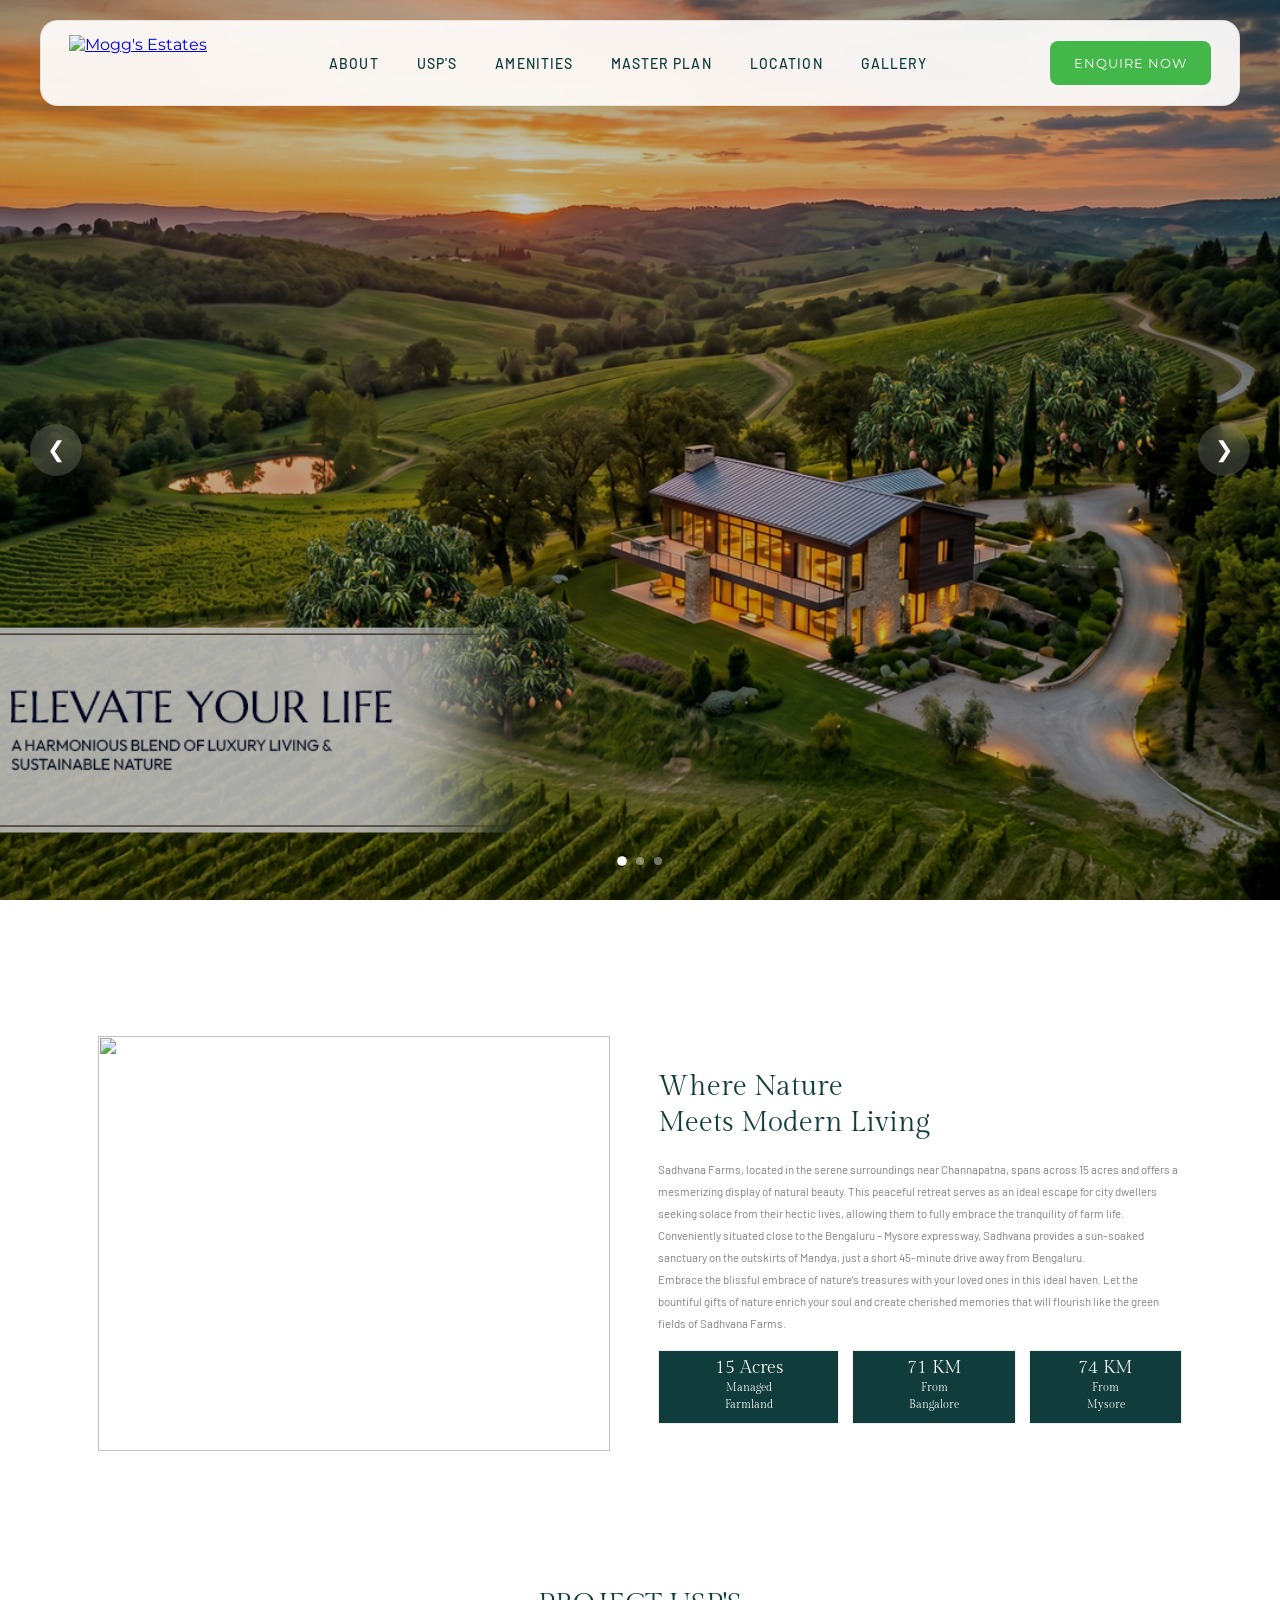
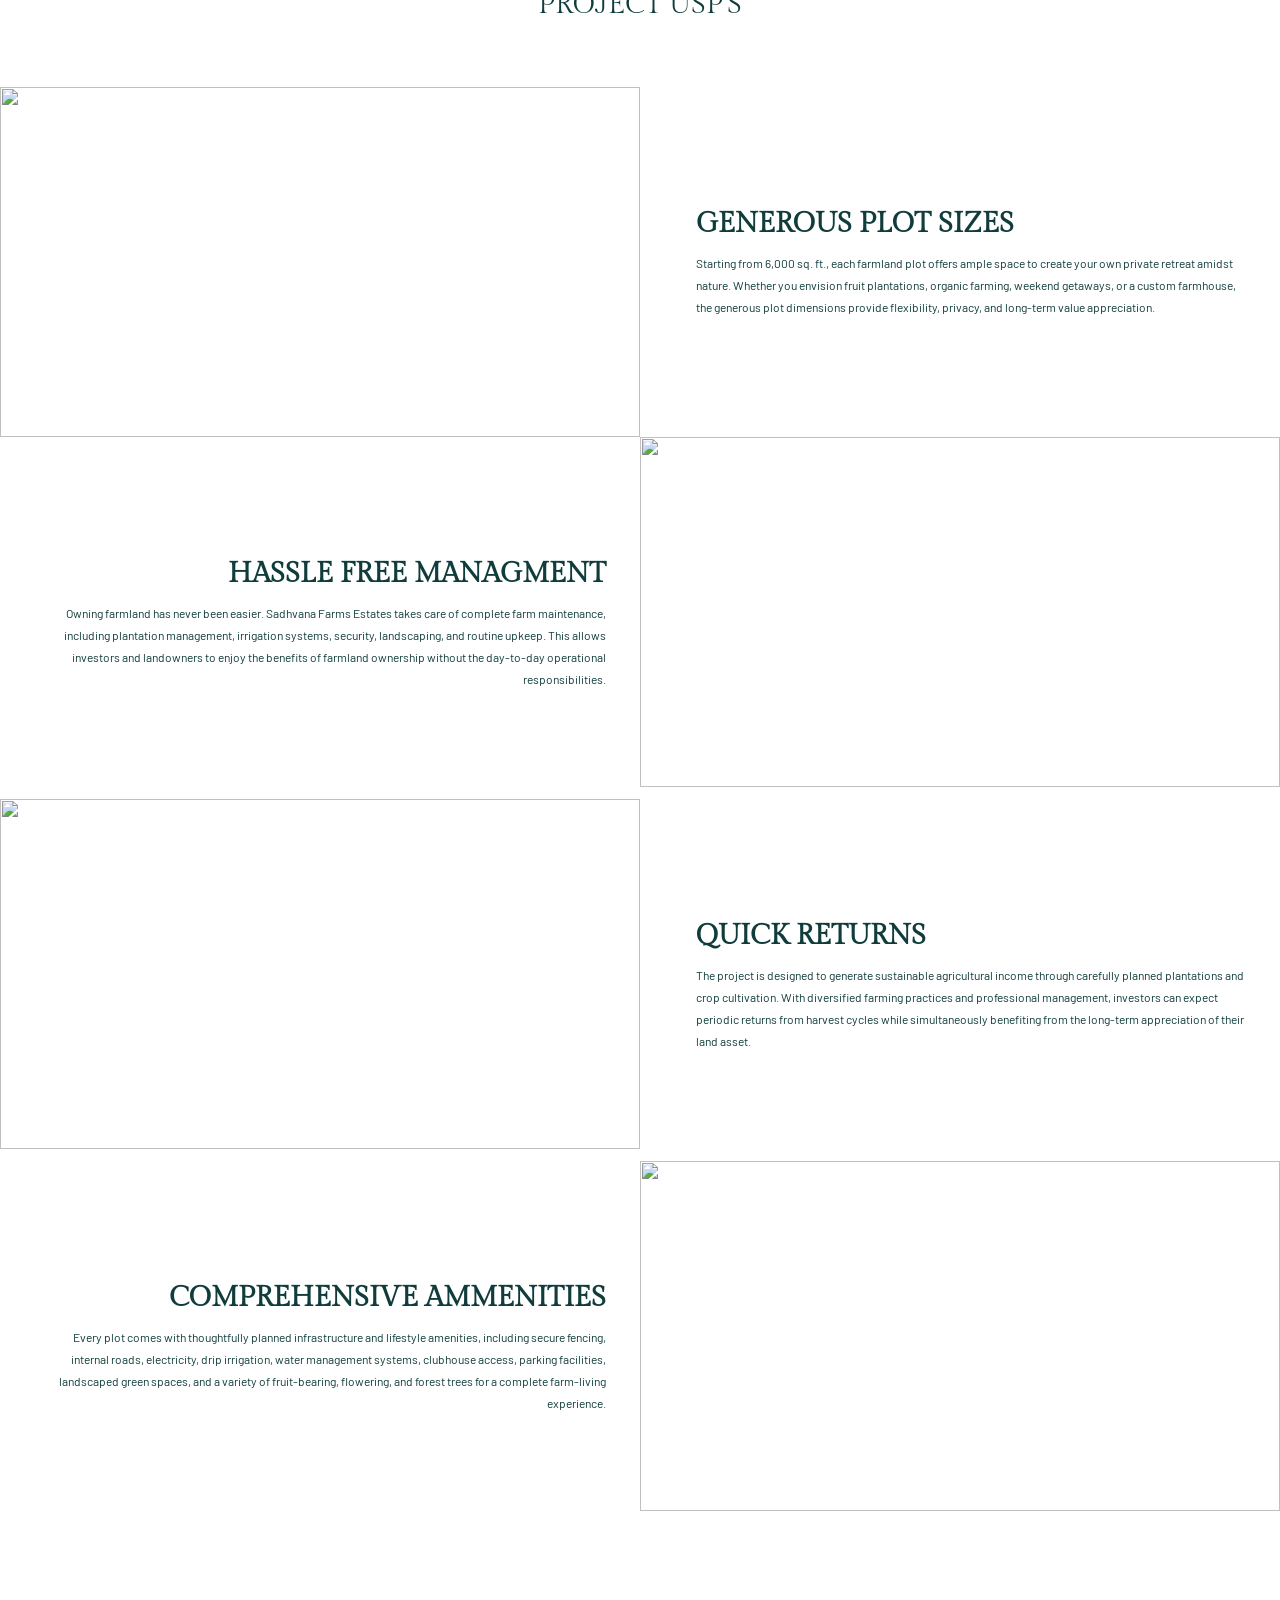
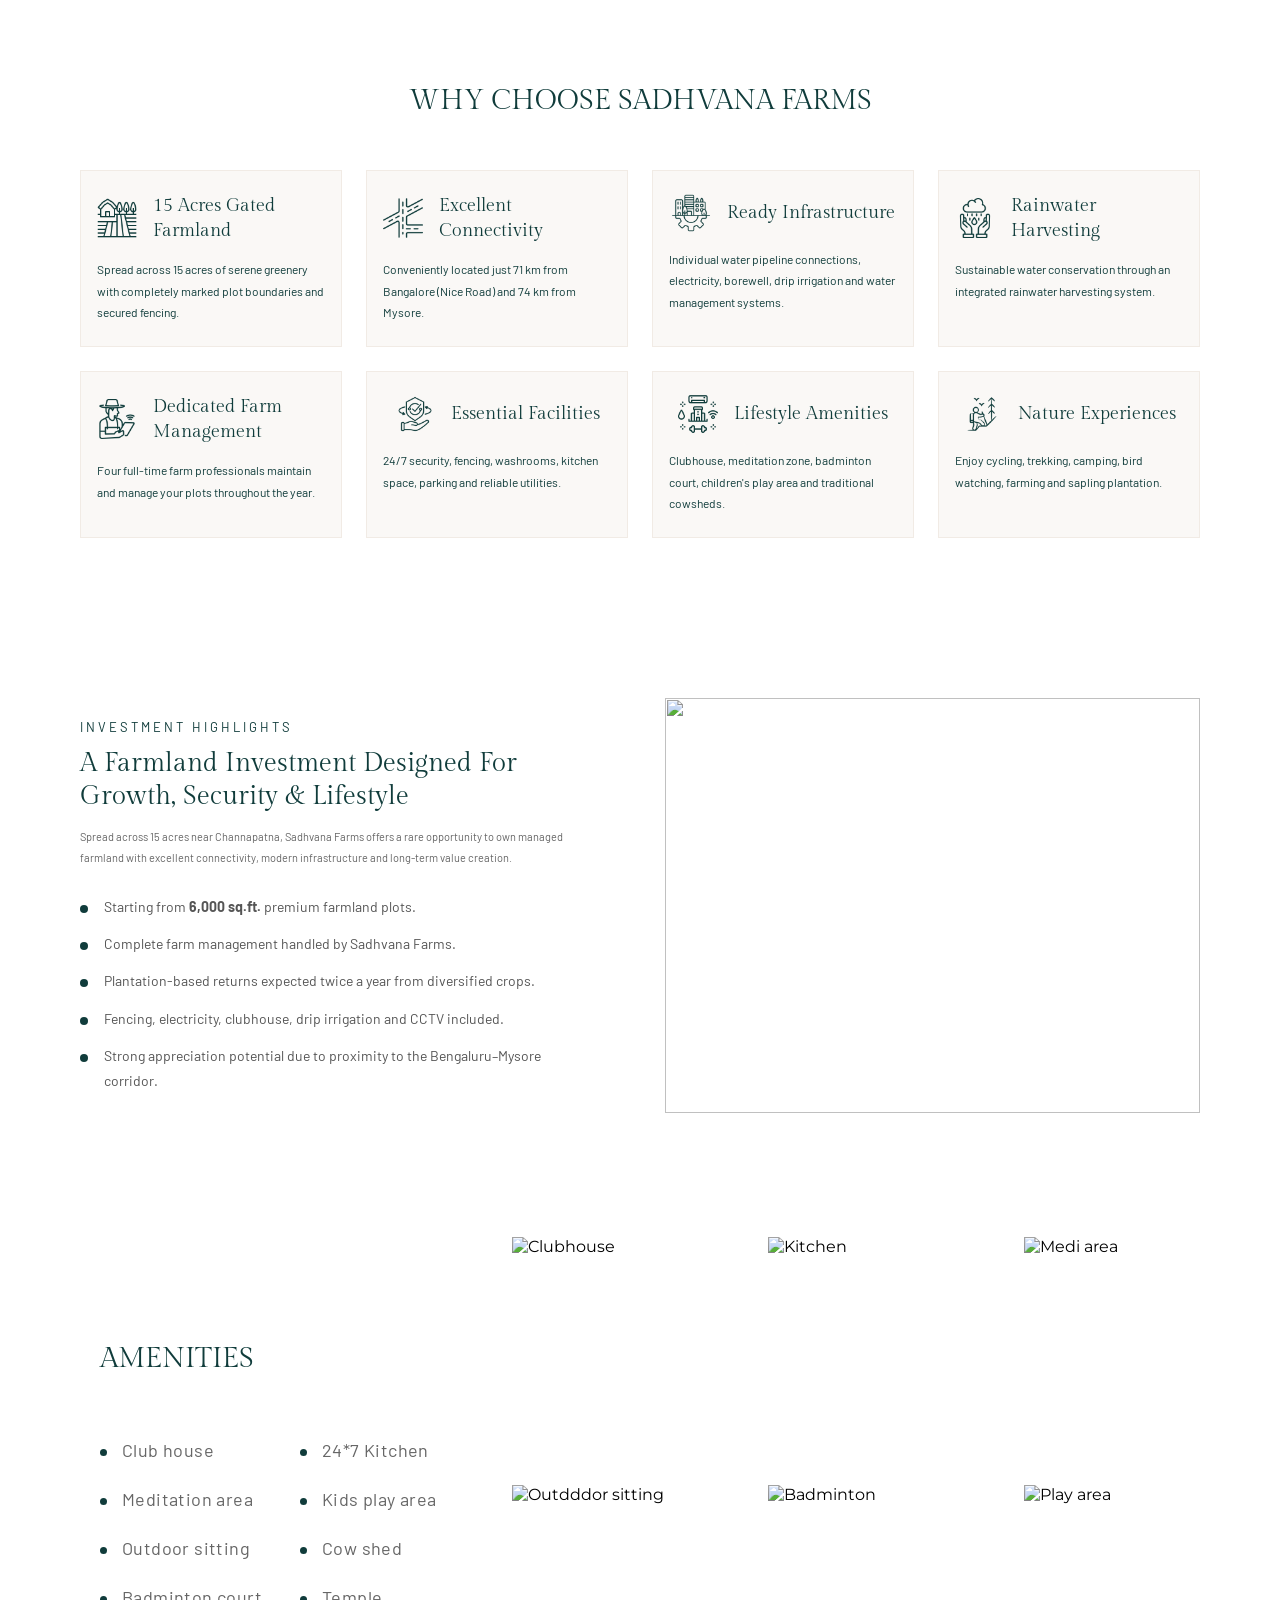
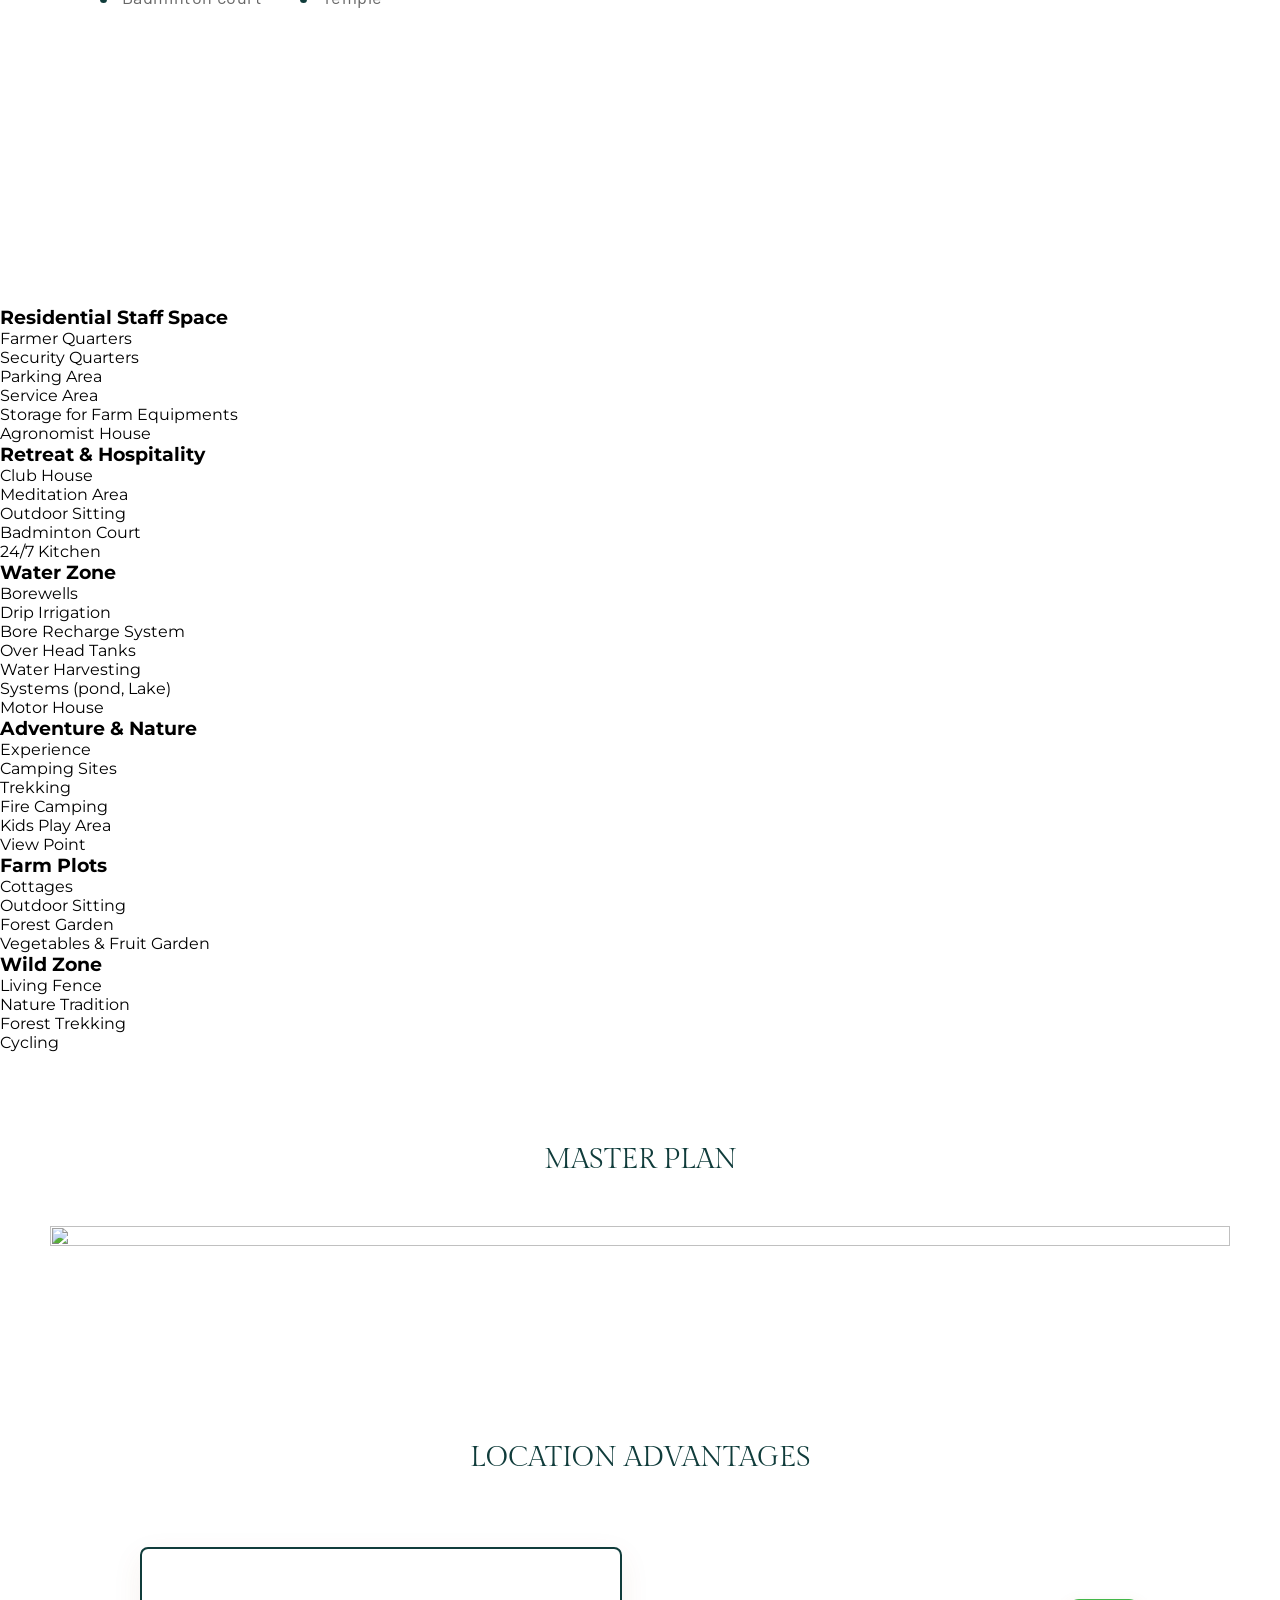
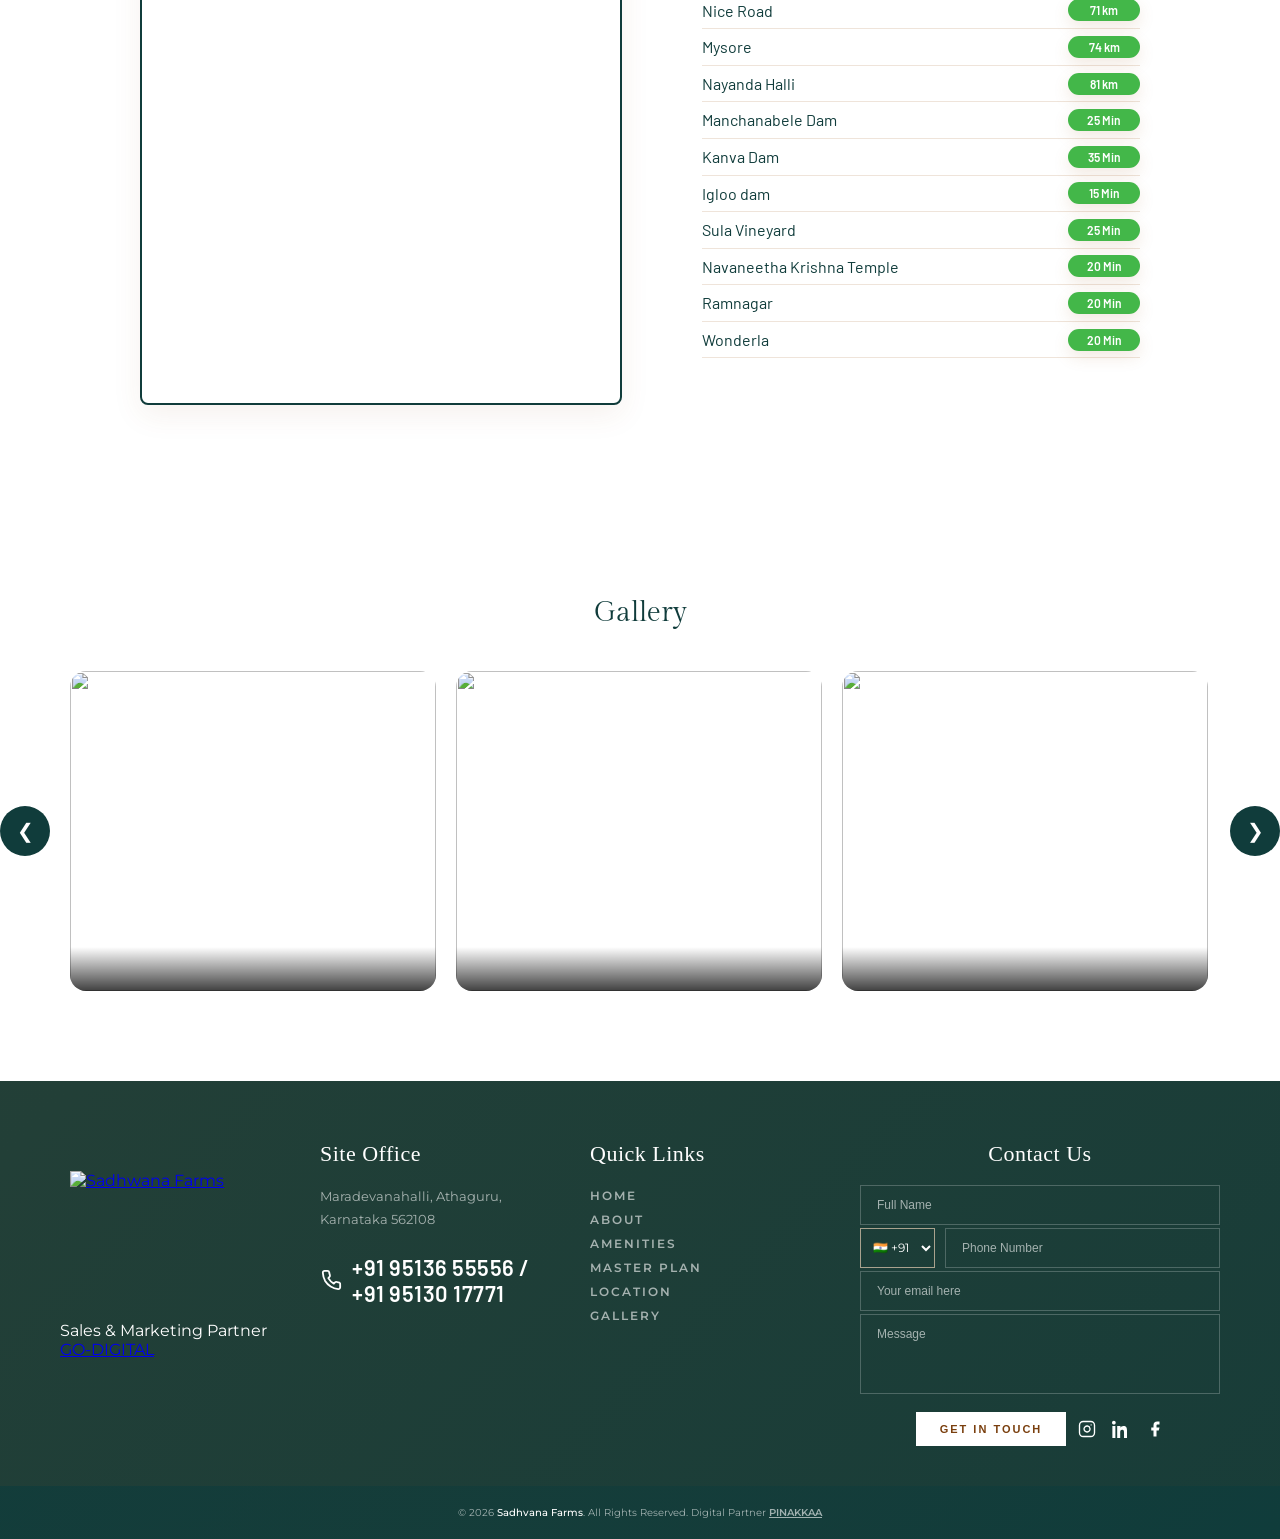
==== commit deab17d9: "Changes completed" ====
--- a/index.html
+++ b/index.html
@@ -5,7 +5,8 @@
     <meta charset="UTF-8" />
     <meta name="viewport" content="width=device-width, initial-scale=1.0" />
     <title>Sadhvana Farms | Premium Managed Farmland Near Bangalore & Mysore</title>
-    <meta name="description" content="Own premium managed farmland at Sadhvana Farms near Channapatna. Spacious plots from 6,000 sq.ft., modern amenities, farm management, excellent connectivity, and long-term investment potential near Bangalore and Mysore.">
+    <meta name="description"
+        content="Own premium managed farmland at Sadhvana Farms near Channapatna. Spacious plots from 6,000 sq.ft., modern amenities, farm management, excellent connectivity, and long-term investment potential near Bangalore and Mysore.">
     <link rel="shortcut icon" href="./favicon.ico" type="image/x-icon" />
     <link rel="preconnect" href="https://fonts.googleapis.com" />
     <link rel="preconnect" href="https://fonts.gstatic.com" crossorigin />
@@ -15,6 +16,7 @@
         rel="stylesheet" />
     <link rel="stylesheet" href="./style.css" />
     <link rel="stylesheet" href="./navbar.css" />
+    <link rel="shortcut icon" href="./favicon.ico" type="image/x-icon">
     <style>
         .gilda-display-regular,
         .page-title,
@@ -68,7 +70,7 @@
         <header class="moggsEstateNavWrap">
             <div class="moggsEstateNavBar">
                 <a href="#" class="moggsEstateLogo">
-                    <img src="./images/logo.png" alt="Mogg's Estates" />
+                    <img src="./Images-new/Sadhwana logo.png" alt="Mogg's Estates" />
                 </a>
 
                 <nav class="moggsEstateDesktopNav">
@@ -142,7 +144,7 @@
                 </div>
             </div>
         </section>
-        <section class="about-section">
+        <section class="about-section" id="about">
             <div class="main-container">
                 <div class="about-section-wrapper">
                     <div class="about-image-wrapper">
@@ -178,19 +180,19 @@
                             </p>
                         </div>
                         <div class="about-points-wrapper">
-                                <div class="about-points">
-                                    <h3>15 Acres</h3>
-                                    <p>Managed Farmland</p>
-                                </div>
-                                <div class="about-points">
-                                    <h3>71 KM</h3>
-                                    <p>From Bangalore</p>
-                                </div>
-                                <div class="about-points">
-                                    <h3>74 KM</h3>
-                                    <p>From Mysore</p>
-                                </div>
-                            </div>
+                            <div class="about-points">
+                                <h3>15 Acres</h3>
+                                <p>Managed Farmland</p>
+                            </div>
+                            <div class="about-points">
+                                <h3>71 KM</h3>
+                                <p>From Bangalore</p>
+                            </div>
+                            <div class="about-points">
+                                <h3>74 KM</h3>
+                                <p>From Mysore</p>
+                            </div>
+                        </div>
                     </div>
                 </div>
             </div>
@@ -238,7 +240,7 @@
 
                 </div>
             </section> -->
-        <section class="project-sections">
+        <section class="project-sections" id="usp">
             <div class="project-section-wrapper">
                 <div class="project-title-wrapper">
                     <h2 class="section-title">PROJECT USP'S</h2>
@@ -246,7 +248,8 @@
                 <div class="project-content-wrapper">
                     <div class="project-card-wrapper">
                         <div class="project-card-image-wrapper">
-                            <img src="./Images/project1.jpg" alt="" class="project-card-image" />
+                            <img src="./Images-new/Generous plot sizes - Mogg's.png" alt=""
+                                class="project-card-image" />
                         </div>
                         <div class="project-card-content-wrapper">
                             <h3 class="project-card-title">Generous plot sizes</h3>
@@ -262,7 +265,7 @@
                     </div>
                     <div class="project-card-wrapper reverse">
                         <div class="project-card-image-wrapper">
-                            <img src="./Images/project2.jpg" alt="" class="project-card-image" />
+                            <img src="./Images-new/Managment - Mogg's.png" alt="" class="project-card-image" />
                         </div>
                         <div class="project-card-content-wrapper">
                             <h3 class="project-card-title text-right">
@@ -280,7 +283,7 @@
                     </div>
                     <div class="project-card-wrapper">
                         <div class="project-card-image-wrapper">
-                            <img src="./Images/project3.jpg" alt="" class="project-card-image" />
+                            <img src="./Images-new/Quick returns - Mogg's.png" alt="" class="project-card-image" />
                         </div>
                         <div class="project-card-content-wrapper">
                             <h3 class="project-card-title">Quick returns</h3>
@@ -296,7 +299,8 @@
                     </div>
                     <div class="project-card-wrapper reverse">
                         <div class="project-card-image-wrapper">
-                            <img src="./Images/project2.jpg" alt="" class="project-card-image" />
+                            <img src="./Images-new/Comprehensive Amenities - Mogg's.png" alt=""
+                                class="project-card-image" />
                         </div>
                         <div class="project-card-content-wrapper">
                             <h3 class="project-card-title text-right">
@@ -635,11 +639,11 @@
               <span>Security & Maintenance</span>
             </div>
           </div> -->
-                    <img src="./Images/about-image.png" alt="" class="sadhuvanainvestment-image">
+                    <img src="./Images-new/INVESTMENT HIGHLIGHTS - Mogg's.png" alt="" class="sadhuvanainvestment-image">
                 </div>
         </section>
 
-        <section class="outdoor-style-section">
+        <section class="outdoor-style-section" id="amenities">
             <div class="outdoor-container">
                 <!-- Left Content -->
                 <div class="outdoor-content">
@@ -660,25 +664,139 @@
 
                 <!-- Right Image Grid -->
                 <div class="outdoor-gallery">
+                    <div class="gallery-item item2">
+                        <img src="./Images-new/Clubhouse - Mogg's.png" alt="Clubhouse" />
+                    </div>
+                    <div class="gallery-item item3">
+                        <img src="./Images-new/Kitchen - Mogg's.png" alt="Kitchen" />
+                    </div>
+                    <div class="gallery-item item4">
+                        <img src="./Images-new/Medi area - Mogg's.png" alt="Medi area" />
+                    </div>
+                    <div class="gallery-item item5">
+                        <img src="./Images-new/Outdddor sitting - Mogg's.png" alt="Outdddor sitting " />
+                    </div>
                     <div class="gallery-item item1">
-                        <img src="./Images/outdoor-1.png" alt="Gourmet Restaurant" />
-                    </div>
-                    <div class="gallery-item item2">
-                        <img src="./Images/outdoor-2.png" alt="Spa" />
-                    </div>
-                    <div class="gallery-item item3">
-                        <img src="./Images/outdoor-3.png" alt="Conference Room" />
-                    </div>
-                    <div class="gallery-item item4">
-                        <img src="./Images/outdoor-4.png" alt="Poolside Bar" />
-                    </div>
-                    <div class="gallery-item item5">
-                        <img src="./Images/outdoor-5.png" alt="Games Room" />
+                        <img src="./Images-new/Badminton - Mogg's.png" alt="Badminton" />
                     </div>
                     <div class="gallery-item item6">
-                        <img src="./Images/outdoor-6.png" alt="Banquet Hall" />
-                    </div>
-                </div>
+                        <img src="./Images-new/Play area - Mogg's.png" alt="Play area" />
+                    </div>
+                </div>
+            </div>
+        </section>
+
+        <section class="masterplan">
+            <div class="masterplan-container">
+
+                <!-- Center Circle -->
+                <div class="center-circle">
+                    <!-- <h2>Sadhvana</h2>
+                    <span>Farms</span> -->
+                    <img src="./Images-new/Sadhwana logo(White).png" alt="" class="sadhwana-logo">
+                </div>
+
+                <!-- Rings -->
+                <div class="ring ring-1"></div>
+                <div class="ring ring-2"></div>
+
+                <!-- Icons -->
+                <div class="node node-1">
+                    <img src="./Icons/brochure-icons/lender_1278565.svg" alt="">
+                </div>
+
+                <div class="node node-2">
+                    <img src="./Icons/brochure-icons/adventure_11576326.svg" alt="">
+                </div>
+
+                <div class="node node-3">
+                    <img src="./Icons/brochure-icons/field_1150302.svg" alt="">
+                </div>
+
+                <div class="node node-4">
+                    <img src="./Icons/brochure-icons/wildlife_11834977.svg" alt="">
+                </div>
+
+                <div class="node node-5">
+                    <img src="./Icons/brochure-icons/drop.svg" alt="">
+                </div>
+
+                <div class="node node-6">
+                    <img src="./Icons/brochure-icons/yoga.svg" alt="">
+                </div>
+
+                <!-- Left Content -->
+
+                <div class="content-box left top">
+                    <h3>Residential Staff Space</h3>
+                    <ul>
+                        <li>Farmer Quarters</li>
+                        <li>Security Quarters</li>
+                        <li>Parking Area</li>
+                        <li>Service Area</li>
+                        <li>Storage for Farm Equipments</li>
+                        <li>Agronomist House</li>
+                    </ul>
+                </div>
+
+                <div class="content-box left middle">
+                    <h3>Retreat & Hospitality</h3>
+                    <ul>
+                        <li>Club House</li>
+                        <li>Meditation Area</li>
+                        <li>Outdoor Sitting</li>
+                        <li>Badminton Court</li>
+                        <li>24/7 Kitchen</li>
+                    </ul>
+                </div>
+
+                <div class="content-box left bottom">
+                    <h3>Water Zone</h3>
+                    <ul>
+                        <li>Borewells</li>
+                        <li>Drip Irrigation</li>
+                        <li>Bore Recharge System</li>
+                        <li>Over Head Tanks</li>
+                        <li>Water Harvesting</li>
+                        <li>Systems (pond, Lake)</li>
+                        <li>Motor House</li>
+                    </ul>
+                </div>
+
+                <!-- Right Content -->
+
+                <div class="content-box right top">
+                    <h3>Adventure & Nature</h3>
+                    <ul>
+                        <li>Experience</li>
+                        <li>Camping Sites</li>
+                        <li>Trekking</li>
+                        <li>Fire Camping</li>
+                        <li>Kids Play Area</li>
+                        <li>View Point</li>
+                    </ul>
+                </div>
+
+                <div class="content-box right middle">
+                    <h3>Farm Plots</h3>
+                    <ul>
+                        <li>Cottages</li>
+                        <li>Outdoor Sitting</li>
+                        <li>Forest Garden</li>
+                        <li>Vegetables & Fruit Garden</li>
+                    </ul>
+                </div>
+
+                <div class="content-box right bottom">
+                    <h3>Wild Zone</h3>
+                    <ul>
+                        <li>Living Fence</li>
+                        <li>Nature Tradition </li>
+                        <li>Forest Trekking </li>
+                        <li>Cycling</li>
+                    </ul>
+                </div>
+
             </div>
         </section>
         <!-- <section class="sports-area-section">
@@ -757,20 +875,20 @@
                 </div>
             </section> -->
 
-        <section class="masterplan-section">
+        <section class="masterplan-section" id="masterplan">
             <div class="main-container">
                 <div class="masterplan-section-wrapper">
                     <div class="masterplan-title-wrapper">
                         <h2 class="section-title">MASTER PLAN</h2>
                     </div>
                     <div class="masterplan-contetn-wrapper">
-                        <img src="./Images/masterplan.png" alt="" class="masterplan-image" />
+                        <img src="./Images-new/Master Plan - Mogg's.png" alt="" class="masterplan-image" />
                     </div>
                 </div>
             </div>
         </section>
 
-        <section class="location-advantages-section">
+        <section class="location-advantages-section" id="location">
             <div class="location-advantages-container">
                 <!-- Heading -->
                 <div class="location-advantages-title-wrap">
@@ -917,44 +1035,74 @@
                     <div class="sadhvanaPremiumGalleryTrack">
 
                         <div class="sadhvanaPremiumGalleryCard">
-                            <img src="./Images/gallery-image-1.jpg">
+                            <img src="./Images-new/gallery1.jpg">
                             <div class="sadhvanaPremiumGalleryOverlay">
-                                <h3>Entrance Avenue</h3>
+                                <!-- <h3>Entrance Avenue</h3> -->
                             </div>
                         </div>
 
                         <div class="sadhvanaPremiumGalleryCard">
-                            <img src="./Images/gallery-image-2.png">
+                            <img src="./Images-new/gallery2.jpg">
                             <div class="sadhvanaPremiumGalleryOverlay">
-                                <h3>Farm View</h3>
+                                <!-- <h3>Farm View</h3> -->
                             </div>
                         </div>
 
                         <div class="sadhvanaPremiumGalleryCard">
-                            <img src="./Images/gallery-image-3.png">
+                            <img src="./Images-new/gallery3.jpg">
                             <div class="sadhvanaPremiumGalleryOverlay">
-                                <h3>Club House</h3>
+                                <!-- <h3>Club House</h3> -->
                             </div>
                         </div>
 
                         <div class="sadhvanaPremiumGalleryCard">
-                            <img src="./Images/gallery-image-4.png">
+                            <img src="./Images-new/gallery4.jpg">
                             <div class="sadhvanaPremiumGalleryOverlay">
-                                <h3>Meditation Zone</h3>
+                                <!-- <h3>Meditation Zone</h3> -->
                             </div>
                         </div>
 
                         <div class="sadhvanaPremiumGalleryCard">
-                            <img src="./Images/project1.jpg">
+                            <img src="./Images-new/gallery5.jpg">
                             <div class="sadhvanaPremiumGalleryOverlay">
-                                <h3>Kids Play Area</h3>
+                                <!-- <h3>Kids Play Area</h3> -->
                             </div>
                         </div>
 
                         <div class="sadhvanaPremiumGalleryCard">
-                            <img src="./Images/project2.jpg">
+                            <img src="./Images-new/gallery6.jpg">
                             <div class="sadhvanaPremiumGalleryOverlay">
-                                <h3>Nature Trail</h3>
+                                <!-- <h3>Nature Trail</h3> -->
+                            </div>
+                        </div>
+                        <div class="sadhvanaPremiumGalleryCard">
+                            <img src="./Images-new/gallery7.jpg">
+                            <div class="sadhvanaPremiumGalleryOverlay">
+                                <!-- <h3>Nature Trail</h3> -->
+                            </div>
+                        </div>
+                        <div class="sadhvanaPremiumGalleryCard">
+                            <img src="./Images-new/gallery8.jpg">
+                            <div class="sadhvanaPremiumGalleryOverlay">
+                                <!-- <h3>Nature Trail</h3> -->
+                            </div>
+                        </div>
+                        <div class="sadhvanaPremiumGalleryCard">
+                            <img src="./Images-new/gallery9.jpg">
+                            <div class="sadhvanaPremiumGalleryOverlay">
+                                <!-- <h3>Nature Trail</h3> -->
+                            </div>
+                        </div>
+                        <div class="sadhvanaPremiumGalleryCard">
+                            <img src="./Images-new/gallery10.jpg">
+                            <div class="sadhvanaPremiumGalleryOverlay">
+                                <!-- <h3>Nature Trail</h3> -->
+                            </div>
+                        </div>
+                        <div class="sadhvanaPremiumGalleryCard">
+                            <img src="./Images-new/gallery11.jpg">
+                            <div class="sadhvanaPremiumGalleryOverlay">
+                                <!-- <h3>Nature Trail</h3> -->
                             </div>
                         </div>
 
@@ -973,9 +1121,19 @@
             <!-- ── MAIN GRID ─────────────────────────── -->
             <div class="footer-main">
                 <!-- Logo -->
-                <a href="./index.html" class="footer-logo">
-                    <img src="./Images/footer-logo.png" alt="" class="footer-logo-img" />
-                </a>
+                <div class="footer-logo-wrapper">
+                    <a href="./index.html" class="footer-logo">
+                        <img src="./Images-new/Sadhwana logo(White).png" alt="Sadhwana Farms" class="footer-logo-img" />
+                    </a>
+
+                    <p class="footer-logo-subtext">
+                        Sales & Marketing Partner <br>
+                        <a href="https://in.linkedin.com/company/go-digital-enterprises" target="_blank"
+                            rel="noopener noreferrer">
+                            GO-DIGITAL
+                        </a>
+                    </p>
+                </div>
 
                 <!-- Corporate Office -->
                 <div class="footer-office">
@@ -1009,13 +1167,13 @@
                 <div class="footer-links">
                     <h3>Quick Links</h3>
                     <ul>
-                        <li><a href="./index.html">HOME</a></li>
-                        <li><a href="./Projects/index.html">PROJECTS</a></li>
-                        <li><a href="./blogs/index.html">BLOGS</a></li>
-                        <li><a href="./career/index.html">CAREERS</a></li>
-                        <li><a href="./contact/index.html">CONTACT US</a></li>
+                        <li><a href="#hero">HOME</a></li>
+                        <li><a href="#about">About</a></li>
+                        <li><a href="#amenities">Amenities</a></li>
+                        <li><a href="#masterplan">Master Plan</a></li>
+                        <li><a href="#location">Location</a></li>
                         <li>
-                            <a href="./channel-partners/index.html">CHANNEL PARTNER</a>
+                            <a href="#gallery">Gallery</a>
                         </li>
                     </ul>
                 </div>
@@ -1047,19 +1205,19 @@
                         </div>
 
                         <p id="footerSuccess" style="
-                  display: none;
-                  color: green;
-                  margin-bottom: 8px;
-                  font-weight: 600;
-                ">
+                            display: none;
+                            color: green;
+                            margin-bottom: 8px;
+                            font-weight: 600;
+                            ">
                             ✅ Message sent successfully!
                         </p>
                         <p id="footerError" style="
-                  display: none;
-                  color: red;
-                  margin-bottom: 8px;
-                  font-weight: 600;
-                ">
+                            display: none;
+                            color: red;
+                            margin-bottom: 8px;
+                            font-weight: 600;
+                            ">
                             ❌ Something went wrong. Please try again.
                         </p>
 
@@ -1269,116 +1427,86 @@
     </div> -->
     <!-- Sadhvana Enquiry Popup -->
 
-<div class="sadhvanaEnquiryPopupOverlay" id="sadhvanaEnquiryPopupOverlay">
-
+    <div class="sadhvanaEnquiryPopupOverlay" id="sadhvanaEnquiryPopupOverlay">
     <div class="sadhvanaEnquiryPopupBox">
-
-        <button
-            class="sadhvanaEnquiryPopupClose"
-            id="sadhvanaEnquiryPopupClose">
-            ×
-        </button>
+        <button class="sadhvanaEnquiryPopupClose" id="sadhvanaEnquiryPopupClose">×</button>
 
         <div class="sadhvanaEnquiryPopupHeader">
-
             <h2>Enquire Now</h2>
-
-            <p>
-                Discover premium managed farmland at
-                Sadhvana Farms.
-            </p>
-
+            <p>Discover premium managed farmland at Sadhvana Farms.</p>
         </div>
 
-        <form class="sadhvanaEnquiryForm">
-
+        <form class="sadhvanaEnquiryForm" id="sadhvanaEnquiryForm">
             <div class="sadhvanaFieldGroup">
-                <input
-                    type="text"
-                    placeholder="Full Name"
-                    required>
-            </div>
-
+                <input id="sdv-name" type="text" placeholder="Full Name" required>
+            </div>
             <div class="sadhvanaPhoneRow">
-
-                <select required>
+                <select id="sdv-country-code" required>
                     <option value="+91">🇮🇳 +91</option>
                     <option value="+1">🇺🇸 +1</option>
                     <option value="+44">🇬🇧 +44</option>
                     <option value="+971">🇦🇪 +971</option>
                 </select>
-
-                <input
-                    type="tel"
-                    placeholder="Mobile Number"
-                    required>
-
-            </div>
-
+                <input id="sdv-mobile" type="tel" placeholder="Mobile Number" required>
+            </div>
             <div class="sadhvanaFieldGroup">
-                <input
-                    type="email"
-                    placeholder="Email Address"
-                    required>
-            </div>
-
-            <button
-                type="submit"
-                class="sadhvanaSubmitBtn">
-                Submit Enquiry
-            </button>
-
+                <input id="sdv-email" type="email" placeholder="Email Address" required>
+            </div>
+
+            <p id="sdvSuccess" style="display:none; color:green; margin-bottom:8px; font-weight:600;">✅ Enquiry submitted successfully! We'll be in touch soon.</p>
+            <p id="sdvError" style="display:none; color:red; margin-bottom:8px; font-weight:600;">❌ Something went wrong. Please try again.</p>
+
+            <button type="submit" class="sadhvanaSubmitBtn" id="sdvSubmitBtn">Submit Enquiry</button>
         </form>
-
     </div>
-
 </div>
-<script>
-
-const sadhvanaNavbarEnquiryBtns =
-document.querySelectorAll(
-'.moggsEstateEnquireBtn, .moggsEstateDrawerCTA'
-);
-
-const sadhvanaPopup =
-document.getElementById(
-'sadhvanaEnquiryPopupOverlay'
-);
-
-const sadhvanaPopupClose =
-document.getElementById(
-'sadhvanaEnquiryPopupClose'
-);
-
-sadhvanaNavbarEnquiryBtns.forEach(btn => {
-
-    btn.addEventListener('click', function(e){
-
-        e.preventDefault();
-
-        sadhvanaPopup.classList.add('active');
-
-    });
-
-});
-
-sadhvanaPopupClose.addEventListener('click', () => {
-
-    sadhvanaPopup.classList.remove('active');
-
-});
-
-sadhvanaPopup.addEventListener('click', (e) => {
-
-    if(e.target === sadhvanaPopup){
-
-        sadhvanaPopup.classList.remove('active');
-
-    }
-
-});
-
-</script>
+<script src="./email.js"></script>
+    <script>
+
+        const sadhvanaNavbarEnquiryBtns =
+            document.querySelectorAll(
+                '.moggsEstateEnquireBtn, .moggsEstateDrawerCTA'
+            );
+
+        const sadhvanaPopup =
+            document.getElementById(
+                'sadhvanaEnquiryPopupOverlay'
+            );
+
+        const sadhvanaPopupClose =
+            document.getElementById(
+                'sadhvanaEnquiryPopupClose'
+            );
+
+        sadhvanaNavbarEnquiryBtns.forEach(btn => {
+
+            btn.addEventListener('click', function (e) {
+
+                e.preventDefault();
+
+                sadhvanaPopup.classList.add('active');
+
+            });
+
+        });
+
+        sadhvanaPopupClose.addEventListener('click', () => {
+
+            sadhvanaPopup.classList.remove('active');
+
+        });
+
+        sadhvanaPopup.addEventListener('click', (e) => {
+
+            if (e.target === sadhvanaPopup) {
+
+                sadhvanaPopup.classList.remove('active');
+
+            }
+
+        });
+
+    </script>
     <script>
         const moggsEstateBurgerBtn = document.getElementById(
             "moggsEstateBurgerBtn",
@@ -1586,6 +1714,69 @@
         })();
 
     </script>
+    <script>
+        document.querySelectorAll('a[href^="#"]').forEach(link => {
+            link.addEventListener('click', function (e) {
+                const targetId = this.getAttribute('href');
+
+                if (targetId === '#') return;
+
+                const target = document.querySelector(targetId);
+
+                if (target) {
+                    e.preventDefault();
+
+                    const navbarHeight =
+                        document.querySelector('.moggsEstateNavWrap').offsetHeight;
+
+                    const targetPosition =
+                        target.getBoundingClientRect().top +
+                        window.pageYOffset -
+                        navbarHeight;
+
+                    window.scrollTo({
+                        top: targetPosition,
+                        behavior: 'smooth'
+                    });
+                }
+            });
+        });
+    </script>
+    <script>
+        const navbar = document.querySelector('.moggsEstateNavWrap');
+
+        let lastScroll = 0;
+
+        window.addEventListener('scroll', () => {
+
+            const currentScroll = window.pageYOffset;
+
+            // Top of page
+            if (currentScroll <= 20) {
+                navbar.classList.remove('nav-hidden');
+                navbar.classList.add('nav-visible');
+                navbar.classList.remove('scrolled');
+                lastScroll = currentScroll;
+                return;
+            }
+
+            navbar.classList.add('scrolled');
+
+            // Scrolling DOWN
+            if (currentScroll > lastScroll) {
+                navbar.classList.remove('nav-visible');
+                navbar.classList.add('nav-hidden');
+            }
+
+            // Scrolling UP
+            else {
+                navbar.classList.remove('nav-hidden');
+                navbar.classList.add('nav-visible');
+            }
+
+            lastScroll = currentScroll;
+        });
+    </script>
     <script src="./script.js"></script>
     <script src="./navbar.js"></script>
     <script src="./footer-email.js"></script>
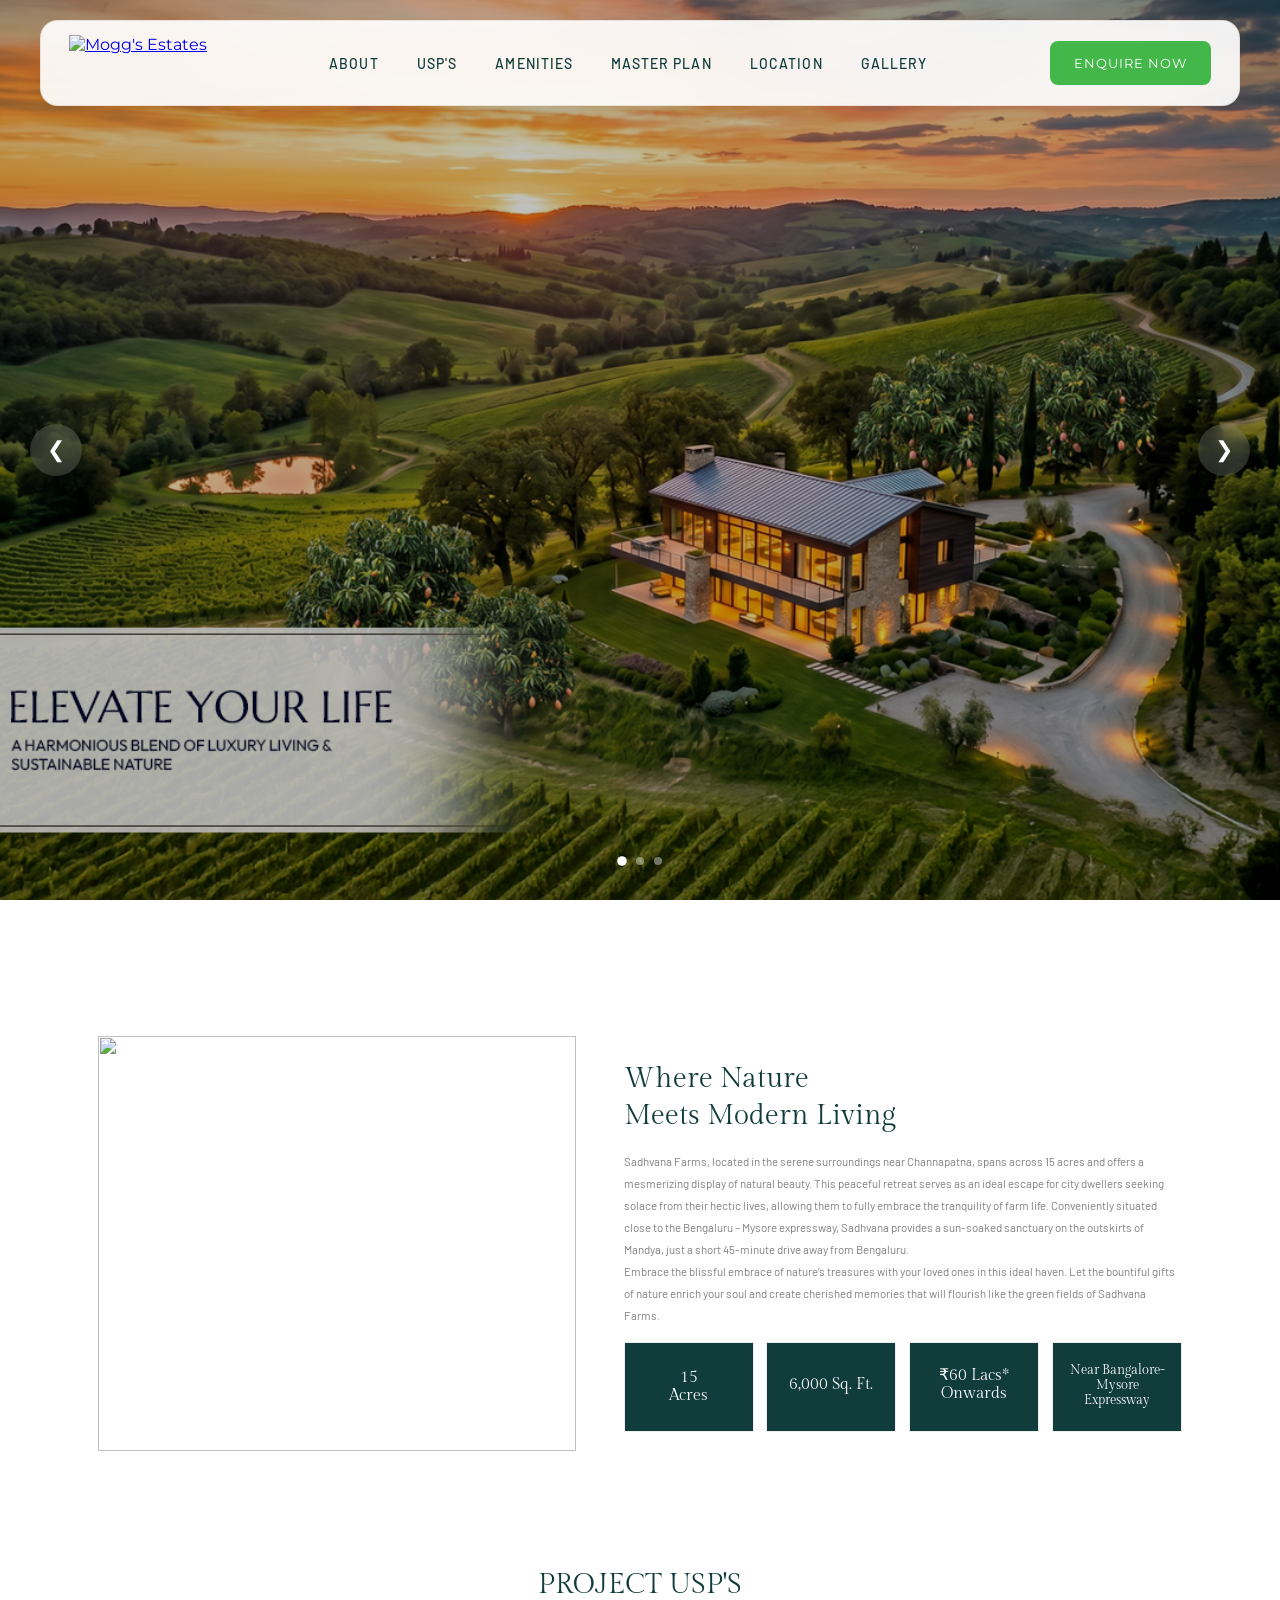
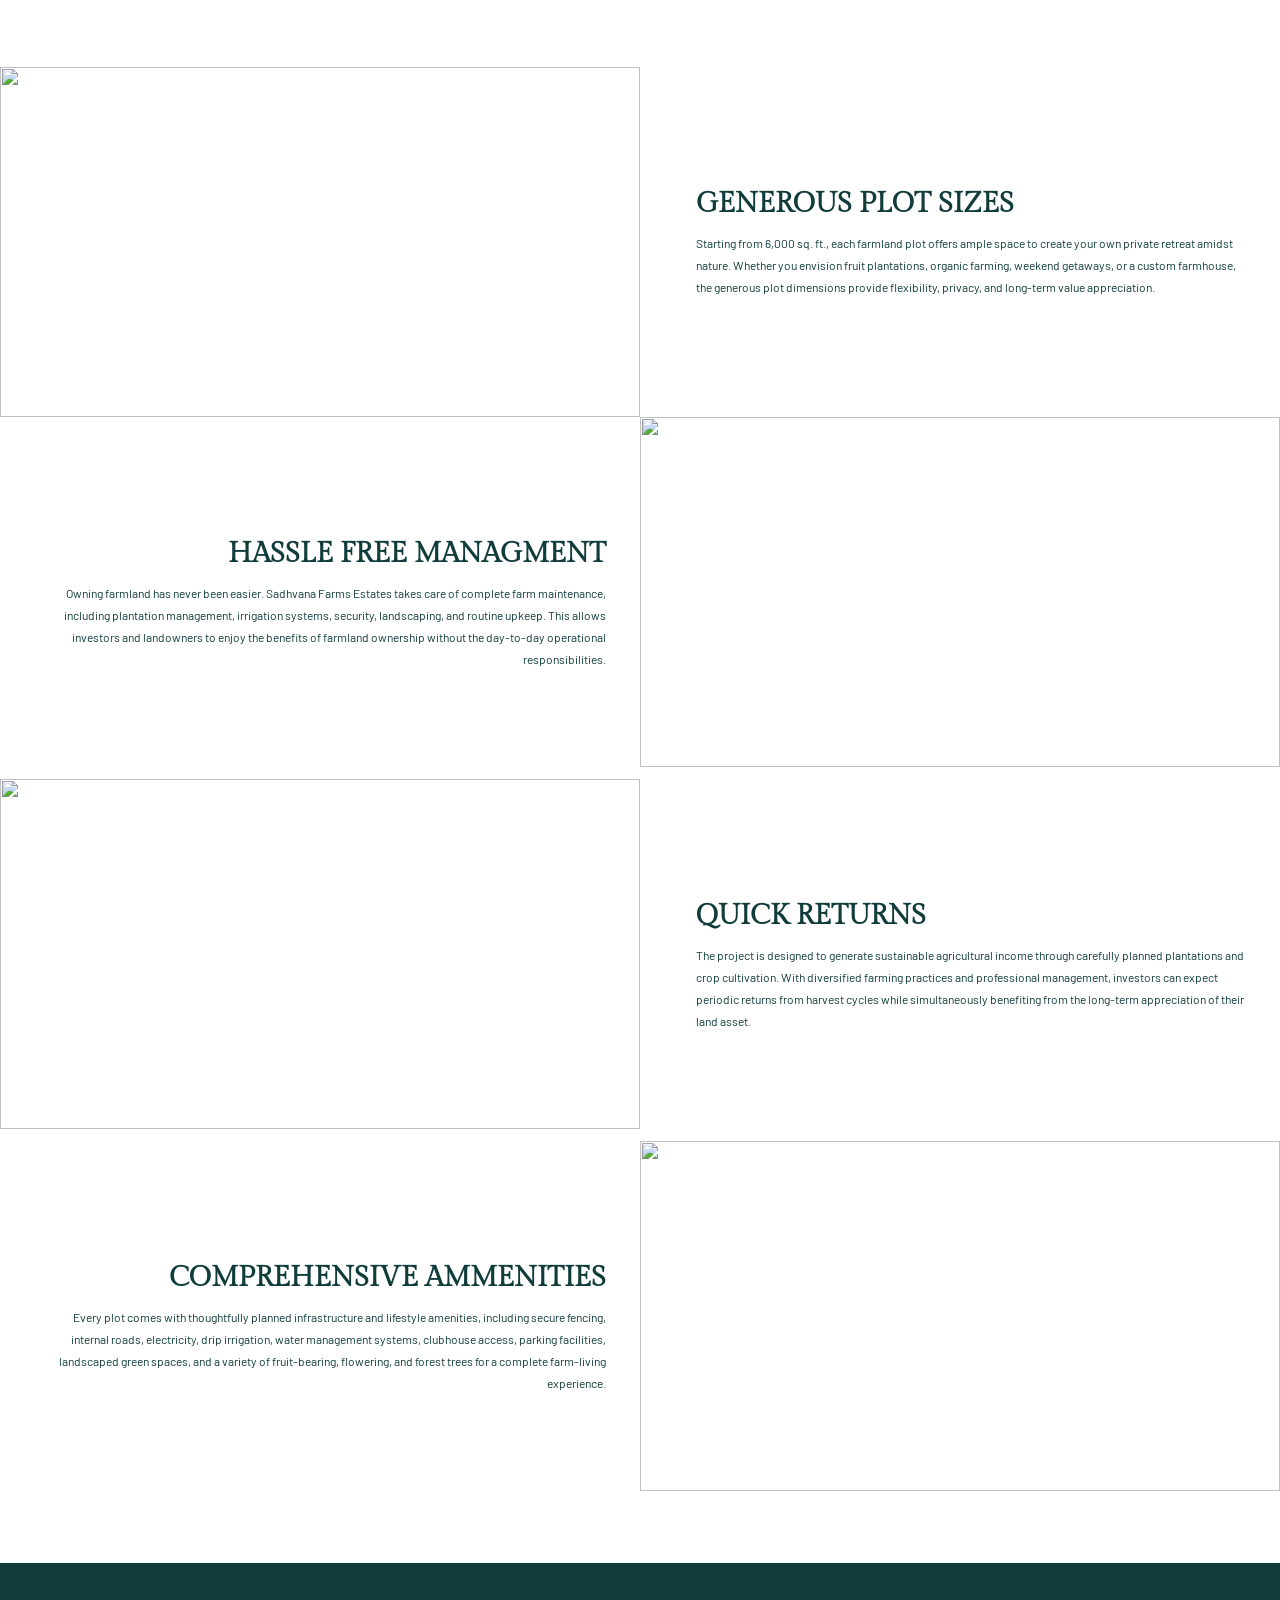
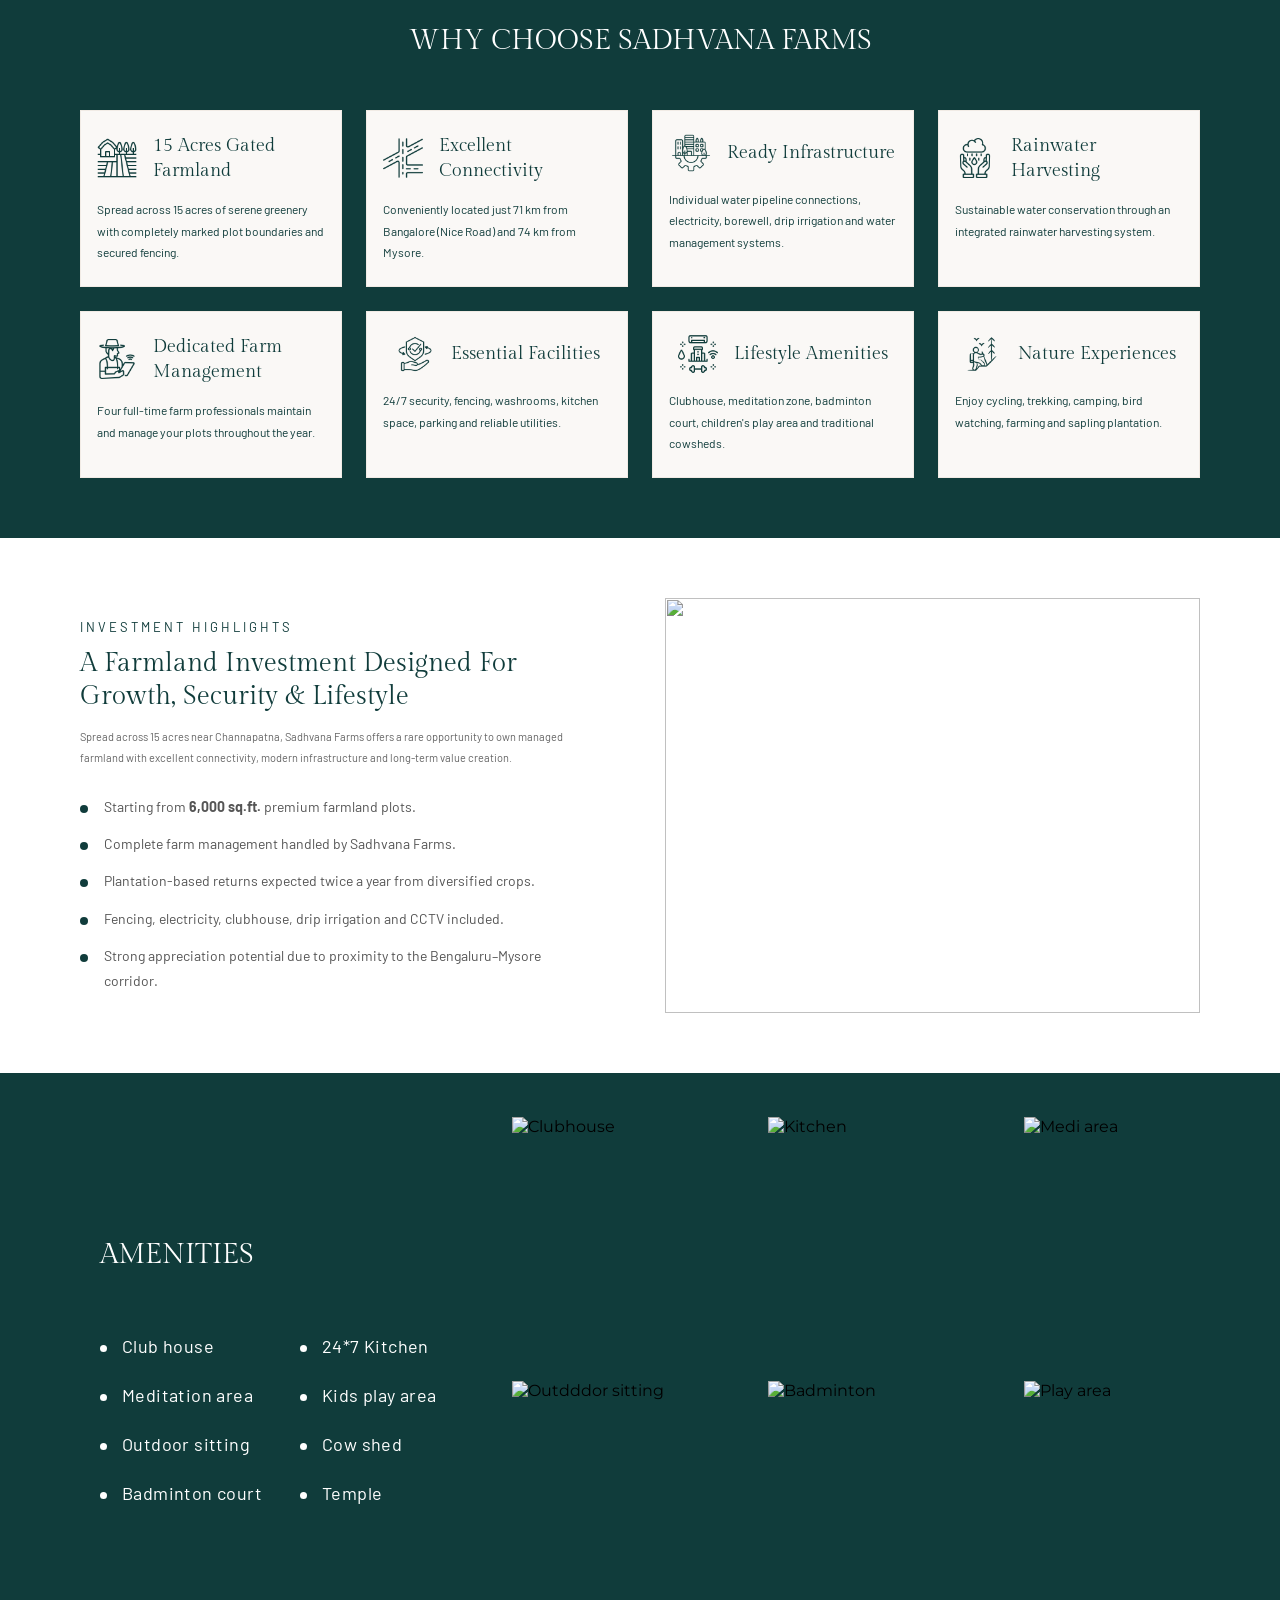
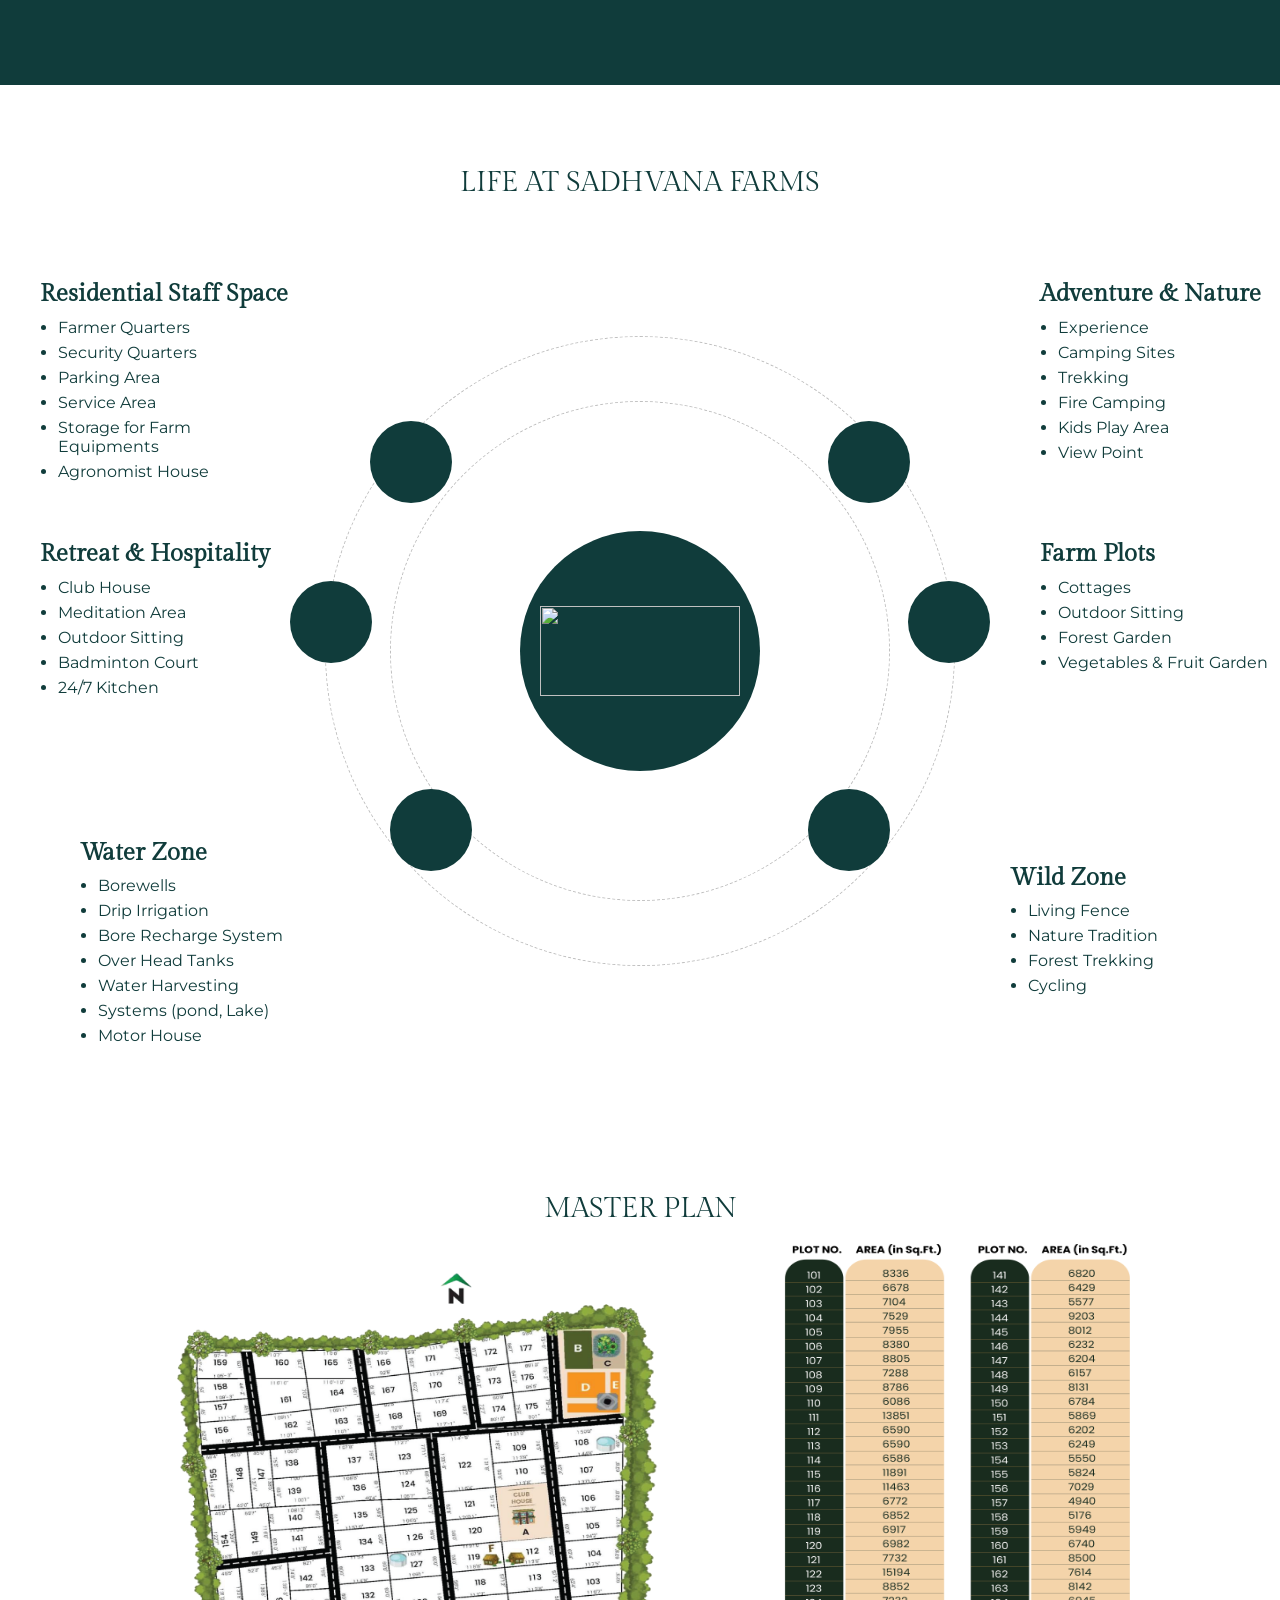
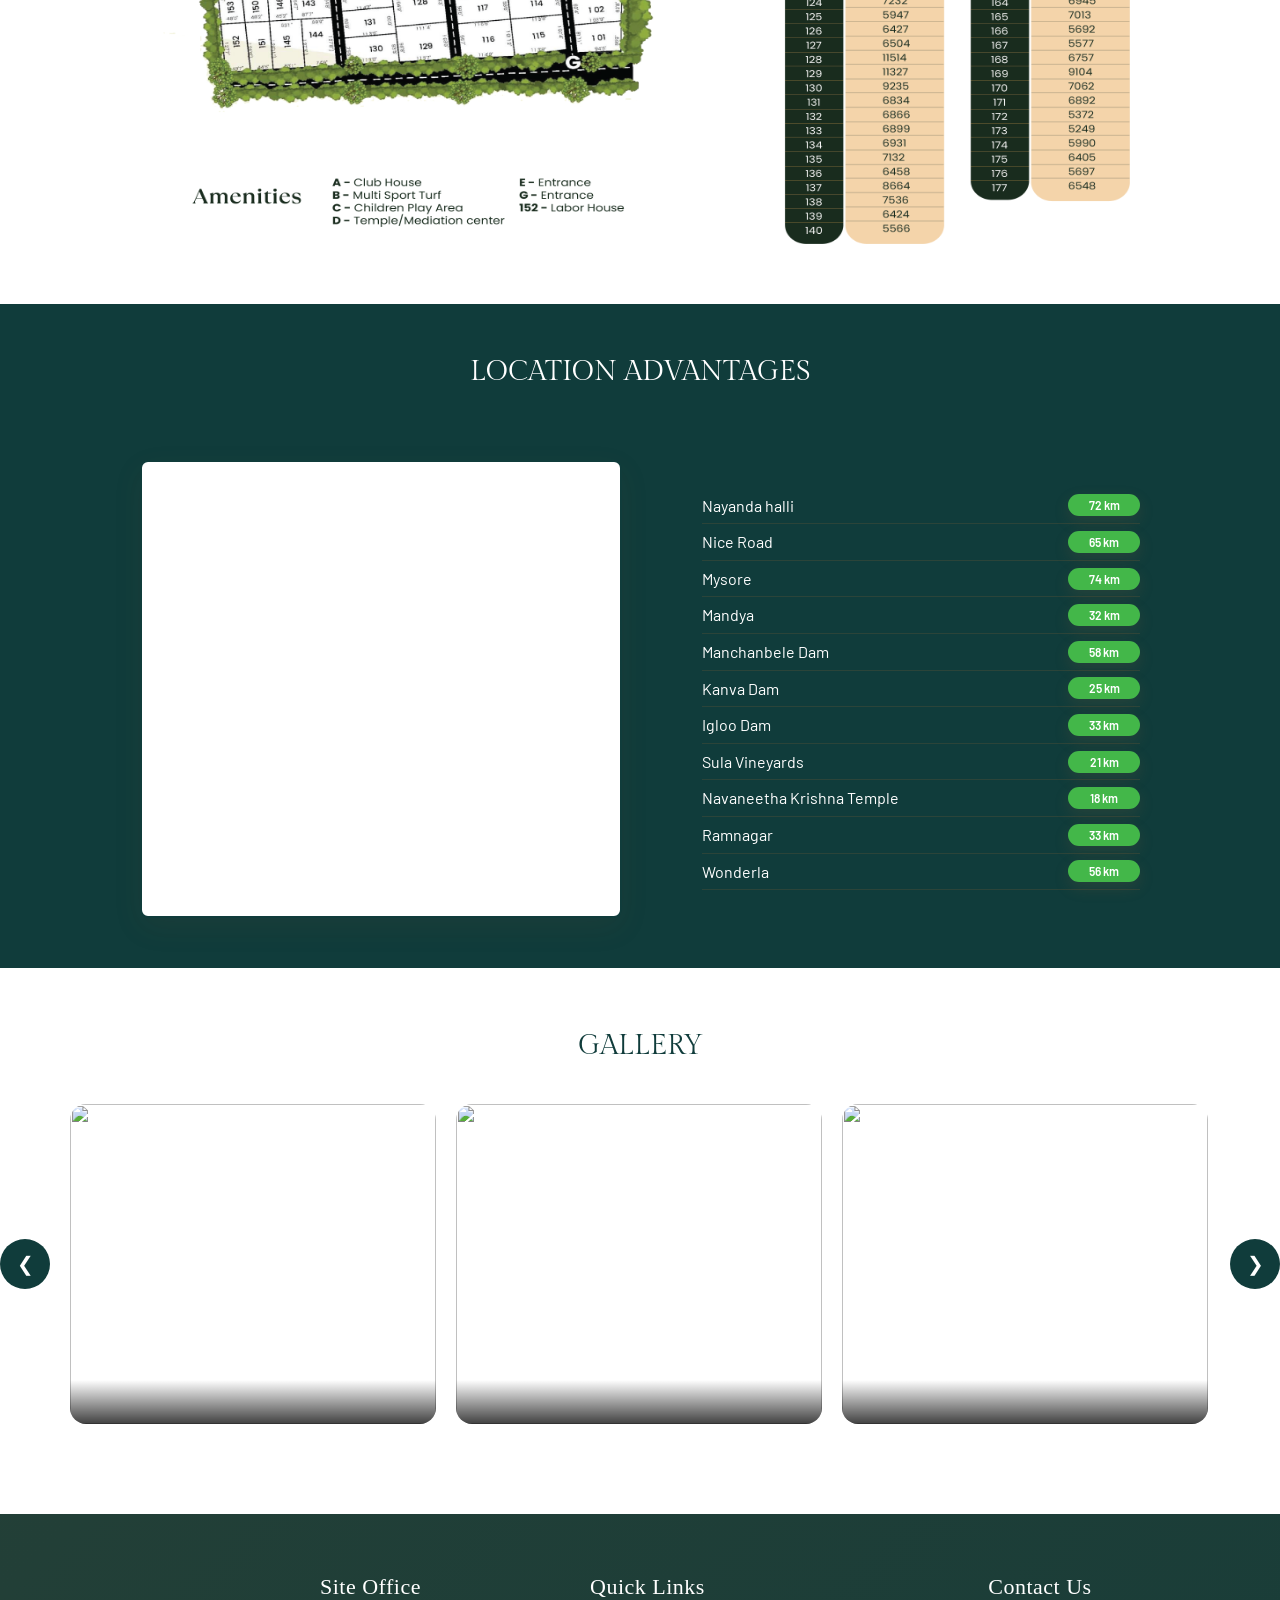
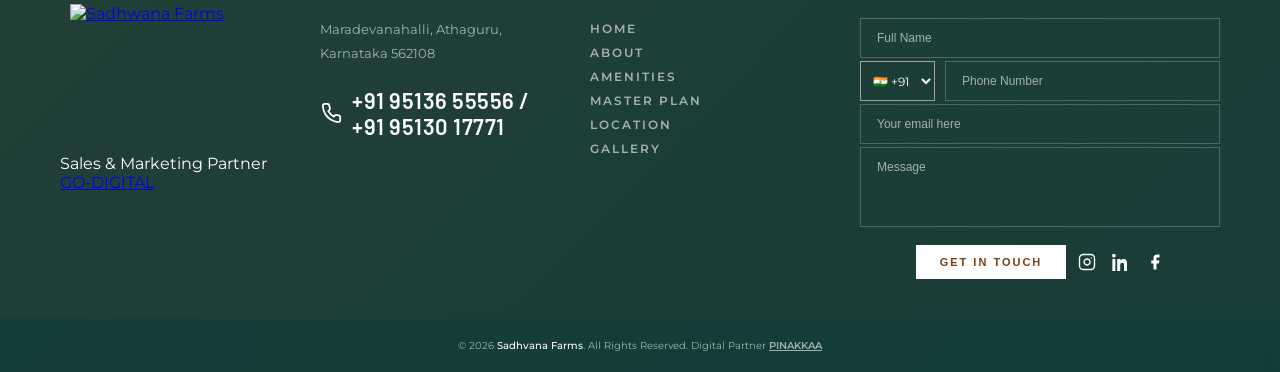
==== commit f9e751a7: "Changes completed" ====
--- a/index.html
+++ b/index.html
@@ -181,16 +181,20 @@
                         </div>
                         <div class="about-points-wrapper">
                             <div class="about-points">
-                                <h3>15 Acres</h3>
-                                <p>Managed Farmland</p>
+                                <h3>15 <br> Acres</h3>
+                                <!-- <p>Managed Farmland</p> -->
                             </div>
                             <div class="about-points">
-                                <h3>71 KM</h3>
-                                <p>From Bangalore</p>
+                                <h3>6,000 Sq. Ft.</h3>
+                                <p></p>
                             </div>
                             <div class="about-points">
-                                <h3>74 KM</h3>
-                                <p>From Mysore</p>
+                                <h3>₹60 Lacs* Onwards</h3>
+                                <p></p>
+                            </div>
+                            <div class="about-points">
+                                <h3 class="text-size-small">Near Bangalore-Mysore Expressway</h3>
+                                <p></p>
                             </div>
                         </div>
                     </div>
@@ -687,6 +691,7 @@
         </section>
 
         <section class="masterplan">
+            <h2 class="section-title">Life at Sadhvana Farms</h2>
             <div class="masterplan-container">
 
                 <!-- Center Circle -->
@@ -892,7 +897,7 @@
             <div class="location-advantages-container">
                 <!-- Heading -->
                 <div class="location-advantages-title-wrap">
-                    <h2 class="section-title">LOCATION ADVANTAGES</h2>
+                    <h2 class="section-title-white">LOCATION ADVANTAGES</h2>
                 </div>
 
                 <!-- Content -->
@@ -911,53 +916,58 @@
 
                         <div class="location-list">
                             <div class="location-item">
+                                <span class="location-place">Nayanda halli</span>
+                                <span class="location-time">72 km</span>
+                            </div>
+
+                            <div class="location-item">
                                 <span class="location-place">Nice Road </span>
-                                <span class="location-time">71 km</span>
+                                <span class="location-time">65 km</span>
                             </div>
 
                             <div class="location-item">
-                                <span class="location-place">Mysore </span>
+                                <span class="location-place">Mysore</span>
                                 <span class="location-time">74 km</span>
                             </div>
 
                             <div class="location-item">
-                                <span class="location-place">Nayanda Halli </span>
-                                <span class="location-time">81 km</span>
+                                <span class="location-place">Mandya</span>
+                                <span class="location-time">32 km</span>
                             </div>
 
                             <div class="location-item">
-                                <span class="location-place">Manchanabele Dam</span>
-                                <span class="location-time">25 Min</span>
+                                <span class="location-place">Manchanbele Dam</span>
+                                <span class="location-time">58 km</span>
                             </div>
 
                             <div class="location-item">
                                 <span class="location-place">Kanva Dam</span>
-                                <span class="location-time">35 Min</span>
+                                <span class="location-time">25 km</span>
                             </div>
 
                             <div class="location-item">
-                                <span class="location-place">Igloo dam</span>
-                                <span class="location-time">15 Min</span>
+                                <span class="location-place">Igloo Dam</span>
+                                <span class="location-time">33 km</span>
                             </div>
 
                             <div class="location-item">
-                                <span class="location-place">Sula Vineyard</span>
-                                <span class="location-time">25 Min</span>
+                                <span class="location-place">Sula Vineyards</span>
+                                <span class="location-time">21 km</span>
                             </div>
 
                             <div class="location-item">
                                 <span class="location-place">Navaneetha Krishna Temple</span>
-                                <span class="location-time">20 Min</span>
+                                <span class="location-time">18 km</span>
                             </div>
 
                             <div class="location-item">
                                 <span class="location-place">Ramnagar</span>
-                                <span class="location-time">20 Min</span>
-                            </div>
-
+                                <span class="location-time">33 km</span>
+                            </div>
+                            
                             <div class="location-item">
                                 <span class="location-place">Wonderla</span>
-                                <span class="location-time">20 Min</span>
+                                <span class="location-time">56 km</span>
                             </div>
                         </div>
                     </div>
@@ -1167,7 +1177,7 @@
                 <div class="footer-links">
                     <h3>Quick Links</h3>
                     <ul>
-                        <li><a href="#hero">HOME</a></li>
+                        <li><a href="#">HOME</a></li>
                         <li><a href="#about">About</a></li>
                         <li><a href="#amenities">Amenities</a></li>
                         <li><a href="#masterplan">Master Plan</a></li>
--- a/style.css
+++ b/style.css
@@ -9,7 +9,7 @@
   height: 100%;
   width: 100%;
   overflow-x: hidden;
-  scroll-behavior: smooth;
+  scroll-behavior: smooth !important;
   font-family: "Montserrat", sans-serif;
   /* background: linear-gradient(#F8EAD6, #F9E3C6); */
   background-color: #fff;
@@ -25,18 +25,29 @@
   font-size: 28px;
   font-weight: 400;
   line-height: 1.3;
-  color: #103C3B;
-  width: 100%;
-  text-align: center !important; 
+  color: #103c3b;
+  width: 100%;
+  text-transform: uppercase;
+  text-align: center !important;
+}
+.section-title-white {
+  font-family: "Gilda Display", serif;
+  font-size: 28px;
+  font-weight: 400;
+  line-height: 1.3;
+  color: #fff;
+  width: 100%;
+  text-transform: uppercase;
+  text-align: center !important;
 }
 .sectionsub-title {
   font-family: "Gilda Display", serif;
   font-size: 28px;
   font-weight: 400;
   line-height: 1.3;
-  color: #103C3B;
-  width: 100%;
-  text-align: left !important; 
+  color: #103c3b;
+  width: 100%;
+  text-align: left !important;
 }
 /* Hero Section  */
 
@@ -100,7 +111,7 @@
   color: #666666;
 }
 .about-title {
-  color: #103C3B;
+  color: #103c3b;
   text-align: left !important;
 }
 .about-logo {
@@ -132,18 +143,24 @@
   align-items: center;
   text-align: center;
   gap: 4px;
-  padding: 10px 43px;
-  background-color: #103C3B;
+  padding: 10px 13px;
+  background-color: #103c3b;
   border: 1px solid #eeeeee;
+  width: 130px;
+  height: 90px;
 }
 .about-points h3 {
   font-family: "Gilda Display", serif;
   font-weight: 400;
   font-style: normal;
-  font-size: 18px !important;
+  font-size: 16px;
   font-weight: 500;
-  line-height: 14.95px;
+  line-height: 18px;
   color: #ffffff;
+}
+.text-size-small{
+  font-size: 0.8rem !important;
+  line-height: 15px !important;
 }
 .about-points p {
   font-family: "Gilda Display", serif;
@@ -401,6 +418,7 @@
   position: relative;
   overflow: hidden;
   min-height: 200px;
+  height: 260px;
 }
 
 .gallery-item img {
@@ -529,7 +547,7 @@
 
 .project-sections {
   width: 100%;
-  padding: 80px 0;
+  padding: 60px 0;
   position: relative;
 }
 .project-section-wrapper {
@@ -544,7 +562,7 @@
   text-align: center;
 }
 h2.project-title {
-  color: #103C3B;
+  color: #103c3b;
 }
 .project-content-wrapper {
   display: flex;
@@ -589,7 +607,7 @@
   line-height: 56px;
   letter-spacing: 14%;
   text-transform: uppercase;
-  color: #103C3B;
+  color: #103c3b;
   max-width: 550px;
 }
 .project-card-para {
@@ -598,7 +616,7 @@
   font-weight: 400;
   line-height: 22px;
   max-width: 550px;
-  color: #103C3B;
+  color: #103c3b;
 }
 
 /* ================================
@@ -753,7 +771,7 @@
 =========================== */
 .outdoor-style-section {
   width: 100%;
-  /* background: #8c5325; */
+  background: #103C3B;
   padding: 0;
   overflow: hidden;
   padding: 40px 0;
@@ -770,7 +788,7 @@
    LEFT CONTENT
 =========================== */
 .outdoor-content {
-  color: #103C3B;
+  color: #103c3b;
   padding: 70px 0 70px 100px;
   display: flex;
   flex-direction: column;
@@ -780,7 +798,7 @@
 
 .outdoor-content h2 {
   margin-bottom: 5px;
-  color: #103C3B;
+  color: #fff;
   text-align: left !important;
 }
 
@@ -806,7 +824,7 @@
   padding-left: 18px;
   margin-bottom: 14px;
   font-size: 0.9rem;
-  color: #666666;
+  color: #fff;
   letter-spacing: 0.4px;
 }
 
@@ -815,7 +833,7 @@
   position: absolute;
   left: 0;
   top: 0;
-  color: #666666;
+  color: #fff;
   font-size: 1rem;
 }
 
@@ -958,49 +976,49 @@
     min-height: 220px;
   }
 }
-.outdoor-list{
-    list-style:none;
-    padding:0;
-    margin-top:30px;
-
-    display:grid;
-    grid-template-columns:repeat(2, 1fr);
-    column-gap:0px;
-    row-gap:8px;
-
-    max-width:550px;
-}
-
-.outdoor-list li{
-    position:relative;
-    padding-left:22px;
-
-    font-family:"Barlow", sans-serif;
-    font-size:18px;
-    color:#666666;
-    line-height:1.5;
-}
-
-.outdoor-list li::before{
-    content:"";
-    position:absolute;
-    left:0;
-    top:12px;
-
-    width:7px;
-    height:7px;
-
-    border-radius:50%;
-    background:#103C3B;
-}
-@media (max-width:768px){
-
-    .outdoor-list{
-        grid-template-columns:1fr;
-        gap:16px;
-        max-width:100%;
-    }
-
+.outdoor-list {
+  list-style: none;
+  padding: 0;
+  margin-top: 30px;
+
+  display: grid;
+  grid-template-columns: repeat(2, 1fr);
+  column-gap: 0px;
+  row-gap: 8px;
+
+  max-width: 550px;
+}
+
+.outdoor-list li {
+  position: relative;
+  padding-left: 22px;
+
+  font-family: "Barlow", sans-serif;
+  font-size: 18px;
+  color: #fff;
+  line-height: 1.5;
+}
+
+.outdoor-list li::before {
+  content: "";
+  position: absolute;
+  left: 0;
+  top: 12px;
+
+  width: 7px;
+  height: 7px;
+
+  border-radius: 50%;
+  background: #fff;
+}
+@media (max-width: 768px) {
+  .outdoor-list {
+    grid-template-columns: 1fr;
+    gap: 0px;
+    row-gap: 0px;
+    margin-top: 0px;
+    max-width: 100%;
+  }
 }
 /* ===========================
    SPORTS AREA SECTION
@@ -1026,7 +1044,7 @@
 }
 
 .sports-area-header h2 {
-  color: #103C3B;
+  color: #103c3b;
   text-align: center !important;
 }
 
@@ -1136,7 +1154,7 @@
    VERTICAL STRAP
 =========================== */
 .sports-strap {
-  background: #103C3B;
+  background: #103c3b;
   display: flex;
   justify-content: center;
   align-items: center;
@@ -1702,8 +1720,8 @@
 =========================== */
 .location-advantages-section {
   width: 100%;
-  /* background: #f5ead9; */
-  padding: 100px 0;
+  background: #103C3B;
+  padding: 50px 0;
   position: relative;
   overflow: hidden;
 }
@@ -1729,7 +1747,7 @@
   font-size: 2.5rem;
   font-weight: 400;
   line-height: 1.2;
-  color: #103C3B;
+  color: #fff;
   letter-spacing: 0.02em;
   text-transform: uppercase;
   text-align: center !important;
@@ -1751,7 +1769,7 @@
 =========================== */
 .location-map-wrap {
   width: 100%;
-  border: 2px solid #103C3B;
+  border: 2px solid #103c3b;
   border-radius: 8px;
   overflow: hidden;
   background: #fff;
@@ -1776,7 +1794,7 @@
   font-family: "Barlow", sans-serif;
   font-size: 16px;
   font-weight: 500;
-  color: #103C3B;
+  color: #fff;
   /* margin-bottom: 22px; */
   padding-bottom: 10px;
   border-bottom: 1px solid rgba(168, 106, 52, 0.25);
@@ -1808,7 +1826,7 @@
   font-family: "Barlow", sans-serif;
   font-size: 16px;
   font-weight: 400;
-  color: #103C3B;
+  color: #fff;
   line-height: 1.6;
 }
 
@@ -1832,7 +1850,7 @@
 =========================== */
 @media (max-width: 1200px) {
   .location-advantages-section {
-    padding: 90px 0;
+    padding: 60px 0;
   }
 
   .location-advantages-container {
@@ -1946,7 +1964,7 @@
     align-items: flex-start;
     flex-direction: row;
     gap: 12px;
-    padding: 13px 0;
+    padding: 7px 0;
   }
 
   .location-place {
@@ -1968,26 +1986,26 @@
 
 .masterplan-section {
   width: 100%;
-  padding: 90px 0;
+  padding: 60px 0;
 }
 .masterplan-section-wrapper {
   display: flex;
   flex-direction: column;
   justify-content: center;
   align-items: center;
-  gap: 3rem;
+  gap: 1rem;
 }
 .masterplan-title-wrapper {
   width: 100%;
   text-align: center;
 }
 .masterplan-title {
-  color: #103C3B;
+  color: #103c3b;
   text-align: center !important;
 }
 .masterplan-contetn-wrapper {
-  width: 100%;
-  max-height: 761px;
+  width: 980px;
+  height: 600px;
 }
 .masterplan-image {
   width: 100%;
@@ -2022,7 +2040,7 @@
   font-size: 34px;
   font-weight: 400;
   letter-spacing: 5px;
-  color: #103C3B;
+  color: #103c3b;
   text-transform: uppercase;
   font-family: serif;
   text-align: center !important;
@@ -2646,13 +2664,6 @@
   }
 }
 
-@media screen and (max-width: 768px) {
-  .hero-section {
-    background-image: url(./Images/ROE-Mobile.png);
-    height: 70vh;
-  }
-}
-
 /* ==================================
    MOGGS PREMIUM NAVIGATION
 ================================== */
@@ -2704,14 +2715,14 @@
   font-family: "Barlow", sans-serif;
   font-size: 14px;
   font-weight: 500;
-  color: #103C3B;
+  color: #103c3b;
   letter-spacing: 0.08em;
   text-transform: uppercase;
   transition: 0.3s;
 }
 
 .moggsEstateDesktopNav a:hover {
-  color: #103C3B;
+  color: #103c3b;
 }
 
 /* CTA */
@@ -2769,7 +2780,7 @@
   width: 28px;
   height: 2px;
 
-  background: #103C3B;
+  background: #103c3b;
 
   display: block;
 
@@ -2813,7 +2824,7 @@
 }
 
 .moggsEstateDrawerHeader h3 {
-  color: #103C3B;
+  color: #103c3b;
   font-family: "Gilda Display", serif;
   font-size: 28px;
 }
@@ -2823,7 +2834,7 @@
   background: transparent;
   cursor: pointer;
   font-size: 24px;
-  color: #103C3B;
+  color: #103c3b;
 }
 
 .moggsEstateDrawerNav {
@@ -2850,7 +2861,7 @@
 .moggsEstateDrawerCTA {
   margin-top: 25px;
 
-  background: #103C3B;
+  background: #103c3b;
 
   color: #fff !important;
 
@@ -2919,8 +2930,8 @@
 ========================================== */
 
 .sadhvana-why-section {
-  padding: 80px 0;
-  background: #fff;
+  padding: 60px 0;
+  background: #103C3B;
 }
 
 .sadhvana-why-container {
@@ -2942,7 +2953,7 @@
   font-family: "Barlow", sans-serif;
   font-size: 13px;
   letter-spacing: 3px;
-  color: #103C3B;
+  color: #103c3b;
   text-transform: uppercase;
 }
 
@@ -2951,7 +2962,7 @@
   font-size: 28px;
   font-weight: 400;
   line-height: 1.3;
-  color: #103C3B;
+  color: #fff;
 }
 
 .sadhvana-why-grid {
@@ -2973,7 +2984,7 @@
 .sadhvana-why-card:hover {
   transform: translateY(-6px);
 
-  border-color: #103C3B;
+  border-color: #103c3b;
 
   box-shadow: 0 15px 35px rgba(0, 0, 0, 0.05);
 }
@@ -2983,7 +2994,7 @@
   font-size: 18px;
   font-weight: 400;
   line-height: 1.4;
-  color: #103C3B;
+  color: #103c3b;
 
   /* margin-bottom: 14px; */
 }
@@ -2992,7 +3003,7 @@
   font-family: "Barlow", sans-serif;
   font-size: 12px;
   line-height: 1.8;
-  color: #103C3B;
+  color: #103c3b;
 }
 
 /* ======================
@@ -3015,7 +3026,7 @@
 
 @media (max-width: 768px) {
   .sadhvana-why-section {
-    padding: 80px 0;
+    padding: 20px 0;
   }
 
   .sadhvana-why-container {
@@ -3047,6 +3058,9 @@
     font-size: 15px;
     line-height: 1.7;
   }
+  .sadhvana-why-div-wrapper {
+    justify-content: left !important;
+  }
 }
 
 /* ==========================
@@ -3054,7 +3068,7 @@
 ========================== */
 
 .sadhvanaInvestmentZone {
-  padding: 80px 0;
+  padding: 60px 0;
   background: #fff;
 }
 
@@ -3079,7 +3093,7 @@
 
   letter-spacing: 3px;
 
-  color: #103C3B;
+  color: #103c3b;
 
   margin-bottom: 12px;
 }
@@ -3093,7 +3107,7 @@
 
   line-height: 1.25;
 
-  color: #103C3B;
+  color: #103c3b;
 
   margin-bottom: 15px;
 }
@@ -3145,7 +3159,7 @@
 
   border-radius: 50%;
 
-  background: #103C3B;
+  background: #103c3b;
 }
 
 /* Right Side */
@@ -3157,9 +3171,10 @@
   width: 535px;
   height: 415px;
 }
-.sadhuvanainvestment-image{
+.sadhuvanainvestment-image {
   height: 100%;
   width: 100%;
+  object-fit: cover;
 }
 .sadhvanaStatCard {
   background: #ffffffd2;
@@ -3184,7 +3199,7 @@
 
   font-size: 22px;
 
-  color: #103C3B;
+  color: #103c3b;
 
   margin-bottom: 10px;
 }
@@ -3252,19 +3267,160 @@
   }
 }
 
-
-.sadhvana-why-div-wrapper{
+.sadhvana-why-div-wrapper {
   display: flex;
   justify-content: center;
   align-items: center;
   gap: 1rem;
   margin-bottom: 1rem;
 }
-.sadhvana-icon{
+.sadhvana-icon {
   height: 40px;
   width: 40px;
 }
-
+/* ==========================
+   TABLET RESPONSIVE
+========================== */
+@media (max-width: 991px) {
+  .sadhvanaInvestmentZone {
+    padding: 70px 0;
+  }
+
+  .sadhvanaInvestmentContainer {
+    grid-template-columns: 1fr;
+    gap: 40px;
+    padding: 0 30px;
+  }
+
+  .sadhvanaInvestmentContent {
+    order: 2;
+  }
+
+  .sadhvanaInvestmentStats {
+    order: 1;
+    width: 100%;
+    height: 450px;
+  }
+
+  .sadhvanaInvestmentTitle {
+    font-size: 36px;
+    line-height: 1.3;
+  }
+
+  .sadhvanaInvestmentIntro {
+    font-size: 14px;
+    line-height: 1.8;
+    max-width: 100%;
+  }
+
+  .sadhvanaInvestmentItem {
+    font-size: 15px;
+    line-height: 1.8;
+  }
+
+  .sadhvanaInvestmentTag {
+    font-size: 12px;
+    letter-spacing: 2px;
+  }
+}
+
+/* ==========================
+   MOBILE RESPONSIVE
+========================== */
+@media (max-width: 767px) {
+  .sadhvanaInvestmentZone {
+    padding: 60px 0;
+  }
+
+  .sadhvanaInvestmentContainer {
+    padding: 0 20px;
+    gap: 30px;
+  }
+
+  .sadhvanaInvestmentStats {
+    width: 100%;
+    height: 300px;
+  }
+
+  .sadhvanaInvestmentTitle {
+    font-size: 28px;
+    line-height: 1.35;
+    margin-bottom: 15px;
+  }
+
+  .sadhvanaInvestmentIntro {
+    font-size: 14px;
+    line-height: 1.8;
+    margin-bottom: 20px;
+  }
+
+  .sadhvanaInvestmentList {
+    gap: 14px;
+  }
+
+  .sadhvanaInvestmentItem {
+    font-size: 14px;
+    line-height: 1.7;
+    padding-left: 22px;
+  }
+
+  .sadhvanaInvestmentItem::before {
+    width: 7px;
+    height: 7px;
+    top: 9px;
+  }
+
+  .sadhvanaInvestmentTag {
+    font-size: 11px;
+    letter-spacing: 2px;
+    margin-bottom: 10px;
+  }
+
+  .sadhvana-why-div-wrapper {
+    gap: 0.75rem;
+  }
+
+  .sadhvana-icon {
+    width: 34px;
+    height: 34px;
+  }
+}
+
+/* ==========================
+   SMALL MOBILE
+========================== */
+@media (max-width: 480px) {
+  .sadhvanaInvestmentContainer {
+    padding: 0 16px;
+  }
+
+  .sadhvanaInvestmentStats {
+    height: 240px;
+  }
+
+  .sadhvanaInvestmentTitle {
+    font-size: 24px;
+  }
+
+  .sadhvanaInvestmentIntro {
+    font-size: 13px;
+  }
+
+  .sadhvanaInvestmentItem {
+    font-size: 13px;
+    line-height: 1.7;
+  }
+
+  .sadhvanaInvestmentTag {
+    font-size: 10px;
+    letter-spacing: 1.5px;
+  }
+
+  .sadhvana-icon {
+    width: 30px;
+    height: 30px;
+  }
+}
 /* ===================================
    MOGGS HERO SLIDER
 =================================== */
@@ -3314,7 +3470,7 @@
   content: "";
   position: absolute;
   inset: 0;
-  background: rgba(0,0,0,.25);
+  background: rgba(0, 0, 0, 0.25);
 }
 
 /* Arrows */
@@ -3327,17 +3483,17 @@
   height: 52px;
   border: none;
   border-radius: 50%;
-  background: rgba(255,255,255,.15);
+  background: rgba(255, 255, 255, 0.15);
   backdrop-filter: blur(10px);
   color: #fff;
   font-size: 22px;
   cursor: pointer;
   z-index: 10;
-  transition: .3s;
+  transition: 0.3s;
 }
 
 .moggsHeroArrow:hover {
-  background: rgba(255,255,255,.3);
+  background: rgba(255, 255, 255, 0.3);
 }
 
 .moggsHeroPrev {
@@ -3364,9 +3520,9 @@
   width: 8px;
   height: 8px;
   border-radius: 50%;
-  background: rgba(255,255,255,.4);
+  background: rgba(255, 255, 255, 0.4);
   cursor: pointer;
-  transition: .3s;
+  transition: 0.3s;
 }
 
 .moggsHeroDot.active {
@@ -3377,7 +3533,6 @@
 /* Tablet */
 
 @media (max-width: 992px) {
-
   .hero-section {
     height: 80vh;
   }
@@ -3392,7 +3547,6 @@
 /* Mobile */
 
 @media (max-width: 768px) {
-
   .hero-section {
     height: 70vh;
   }
@@ -3424,7 +3578,6 @@
 /* Small Mobile */
 
 @media (max-width: 480px) {
-
   .hero-section {
     height: 60vh;
     min-height: 500px;
@@ -3436,122 +3589,417 @@
   }
 }
 
-
-
 /* ===========================
    SADHVANA PREMIUM GALLERY
 =========================== */
 
-.sadhvanaPremiumGallerySection{
-    padding:90px 0;
-    overflow:hidden;
-}
-
-.sadhvanaPremiumGalleryHeader{
-    text-align:center;
-    margin-bottom:40px;
-}
-
-.sadhvanaPremiumGalleryTitle{
-    color:#103C3B;
-    text-align:center !important;
-}
-
-.sadhvanaPremiumGallerySubTitle{
-    color:#666;
-    margin-top:10px;
-    font-size:14px;
-}
-
-.sadhvanaPremiumGallerySlider{
-    position:relative;
-    max-width:1300px;
-    margin:auto;
-    display:flex;
-    align-items:center;
-    gap:20px;
-}
-
-.sadhvanaPremiumGalleryViewport{
-    overflow:hidden;
-    width:100%;
-}
-
-.sadhvanaPremiumGalleryTrack{
-    display:flex;
-    gap:20px;
-    transition:transform .6s ease;
-}
-
-.sadhvanaPremiumGalleryCard{
-    flex:0 0 calc(33.333% - 14px);
-    position:relative;
-    border-radius:16px;
-    overflow:hidden;
-    height:320px;
-}
-
-.sadhvanaPremiumGalleryCard img{
-    width:100%;
-    height:100%;
-    object-fit:cover;
-    transition:transform .6s ease;
-}
-
-.sadhvanaPremiumGalleryCard:hover img{
-    transform:scale(1.08);
-}
-
-.sadhvanaPremiumGalleryOverlay{
-    position:absolute;
-    left:0;
-    right:0;
-    bottom:0;
-    padding:22px;
-    background:linear-gradient(
-        transparent,
-        rgba(0,0,0,.75)
-    );
-}
-
-.sadhvanaPremiumGalleryOverlay h3{
-    color:#fff;
-    font-size:18px;
-    font-weight:500;
-}
-
-.sadhvanaPremiumGalleryArrow{
-    width:50px;
-    height:50px;
-    border:none;
-    cursor:pointer;
-    border-radius:50%;
-    background:#103C3B;
-    color:#fff;
-    font-size:20px;
-    flex-shrink:0;
+.sadhvanaPremiumGallerySection {
+  padding: 60px 0 90px 0;
+  overflow: hidden;
+}
+
+.sadhvanaPremiumGalleryHeader {
+  text-align: center;
+  margin-bottom: 40px;
+}
+
+.sadhvanaPremiumGalleryTitle {
+  color: #103c3b;
+  text-align: center !important;
+}
+
+.sadhvanaPremiumGallerySubTitle {
+  color: #666;
+  margin-top: 10px;
+  font-size: 14px;
+}
+
+.sadhvanaPremiumGallerySlider {
+  position: relative;
+  max-width: 1300px;
+  margin: auto;
+  display: flex;
+  align-items: center;
+  gap: 20px;
+}
+
+.sadhvanaPremiumGalleryViewport {
+  overflow: hidden;
+  width: 100%;
+}
+
+.sadhvanaPremiumGalleryTrack {
+  display: flex;
+  gap: 20px;
+  transition: transform 0.6s ease;
+}
+
+.sadhvanaPremiumGalleryCard {
+  flex: 0 0 calc(33.333% - 14px);
+  position: relative;
+  border-radius: 16px;
+  overflow: hidden;
+  height: 320px;
+}
+
+.sadhvanaPremiumGalleryCard img {
+  width: 100%;
+  height: 100%;
+  object-fit: cover;
+  transition: transform 0.6s ease;
+}
+
+.sadhvanaPremiumGalleryCard:hover img {
+  transform: scale(1.08);
+}
+
+.sadhvanaPremiumGalleryOverlay {
+  position: absolute;
+  left: 0;
+  right: 0;
+  bottom: 0;
+  padding: 22px;
+  background: linear-gradient(transparent, rgba(0, 0, 0, 0.75));
+}
+
+.sadhvanaPremiumGalleryOverlay h3 {
+  color: #fff;
+  font-size: 18px;
+  font-weight: 500;
+}
+
+.sadhvanaPremiumGalleryArrow {
+  width: 50px;
+  height: 50px;
+  border: none;
+  cursor: pointer;
+  border-radius: 50%;
+  background: #103c3b;
+  color: #fff;
+  font-size: 20px;
+  flex-shrink: 0;
 }
 
 /* Tablet */
 
-@media(max-width:991px){
-
-    .sadhvanaPremiumGalleryCard{
-        flex:0 0 calc(50% - 10px);
-        height:280px;
-    }
+@media (max-width: 991px) {
+  .sadhvanaPremiumGalleryCard {
+    flex: 0 0 calc(50% - 10px);
+    height: 280px;
+  }
 }
 
 /* Mobile */
 
-@media(max-width:767px){
-
-    .sadhvanaPremiumGalleryArrow{
-        display:none;
-    }
-
-    .sadhvanaPremiumGalleryCard{
-        flex:0 0 100%;
-        height:260px;
-    }
-}+@media (max-width: 767px) {
+  .sadhvanaPremiumGalleryArrow {
+    display: none;
+  }
+
+  .sadhvanaPremiumGalleryCard {
+    flex: 0 0 100%;
+    height: 260px;
+  }
+}
+
+.masterplan {
+  background: #fff;
+  padding: 80px 20px 30px 20px;
+  overflow: hidden;
+}
+
+.masterplan-container {
+  position: relative;
+  max-width: 1200px;
+  height: 900px;
+  margin: auto;
+}
+
+/* Center */
+
+.center-circle {
+  position: absolute;
+  width: 240px;
+  height: 240px;
+  background: #103c3b;
+  border-radius: 50%;
+  top: 50%;
+  left: 50%;
+  transform: translate(-50%, -50%);
+  z-index: 10;
+
+  display: flex;
+  flex-direction: column;
+  justify-content: center;
+  align-items: center;
+
+  color: #fff;
+}
+
+.center-circle h2 {
+  font-size: 30px;
+  margin: 0;
+}
+
+.center-circle span {
+  font-size: 26px;
+}
+
+/* Rings */
+
+.ring {
+  position: absolute;
+  border-radius: 50%;
+  border: 1px dashed rgba(0, 0, 0, 0.25);
+  top: 50%;
+  left: 50%;
+  transform: translate(-50%, -50%);
+}
+
+.ring-1 {
+  width: 500px;
+  height: 500px;
+}
+
+.ring-2 {
+  width: 630px;
+  height: 630px;
+}
+
+/* Nodes */
+
+.node {
+  width: 82px;
+  height: 82px;
+  background: #103c3b;
+  border-radius: 50%;
+  position: absolute;
+  z-index: 20;
+
+  display: flex;
+  justify-content: center;
+  align-items: center;
+}
+
+.node img {
+  width: 40px;
+}
+
+/* Position */
+
+.node-1 {
+  top: 220px;
+  left: 330px;
+}
+
+.node-2 {
+  top: 220px;
+  right: 330px;
+}
+
+.node-3 {
+  top: 380px;
+  right: 250px;
+}
+
+.node-4 {
+  bottom: 230px;
+  right: 350px;
+}
+
+.node-5 {
+  bottom: 230px;
+  left: 350px;
+}
+
+.node-6 {
+  top: 380px;
+  left: 250px;
+}
+
+/* Content */
+
+.content-box {
+  position: absolute;
+  width: 250px;
+}
+
+.content-box h3 {
+  font-size: 24px;
+  line-height: 1.1;
+  color: #103c3b;
+  margin-bottom: 10px;
+  font-family: "Gilda Display", serif;
+}
+
+.content-box ul {
+  padding-left: 18px;
+}
+
+.content-box li {
+  margin-bottom: 6px;
+  color: #103c3b;
+}
+
+/* Left */
+
+.left.top {
+  top: 80px;
+  left: 0;
+}
+
+.left.middle {
+  top: 340px;
+  left: 0;
+}
+
+.left.bottom {
+  bottom: 50px;
+  left: 40px;
+}
+
+/* Right */
+
+.right.top {
+  top: 80px;
+  right: -50px;
+}
+
+.right.middle {
+  top: 340px;
+  right: -50px;
+}
+
+.right.bottom {
+  bottom: 100px;
+  right: -20px;
+}
+
+.sadhwana-logo {
+  height: 90px;
+  width: 200px;
+}
+
+/* ==========================
+   TABLET
+========================== */
+
+@media (max-width: 1024px) {
+  .masterplan-container {
+    height: 850px;
+  }
+
+  .center-circle {
+    width: 200px;
+    height: 200px;
+  }
+
+  .center-circle h2 {
+    font-size: 42px;
+  }
+
+  .center-circle span {
+    font-size: 22px;
+  }
+
+  .ring-1 {
+    width: 420px;
+    height: 420px;
+  }
+
+  .ring-2 {
+    width: 540px;
+    height: 540px;
+  }
+
+  .node {
+    width: 70px;
+    height: 70px;
+  }
+
+  .node img {
+    width: 32px;
+  }
+
+  .node-1 {
+    top: 240px;
+    left: 260px;
+  }
+
+  .node-2 {
+    top: 240px;
+    right: 260px;
+  }
+
+  .node-3 {
+    top: 390px;
+    right: 180px;
+  }
+
+  .node-4 {
+    bottom: 220px;
+    right: 270px;
+  }
+
+  .node-5 {
+    bottom: 220px;
+    left: 270px;
+  }
+
+  .node-6 {
+    top: 390px;
+    left: 180px;
+  }
+
+  .content-box {
+    width: 200px;
+  }
+
+  .content-box h3 {
+    font-size: 24px;
+  }
+
+  .content-box li {
+    font-size: 14px;
+  }
+}
+
+@media screen and (max-width: 768px) {
+  .masterplan-contetn-wrapper {
+    padding: 0 3rem;
+  }
+  .masterplan-section {
+    padding: 0px;
+  }
+  .sadhvanaPremiumGallerySection {
+    padding: 30px 0 90px 0;
+  }
+  .center-circle {
+    height: 0;
+    width: 0;
+  }
+  .sadhwana-logo {
+    height: 0;
+    width: 0;
+  }
+  .node {
+    display: none;
+  }
+  .ring {
+    width: 0;
+    height: 0;
+  }
+  .left.bottom {
+    left: 0;
+  }
+  .right.bottom {
+    right: -60px;
+  }
+  .masterplan-container {
+    height: 820px;
+  }
+  /* .hero-section {
+    background-image: url(./Images/ROE-Mobile.png);
+    height: 70vh;
+  } */
+}
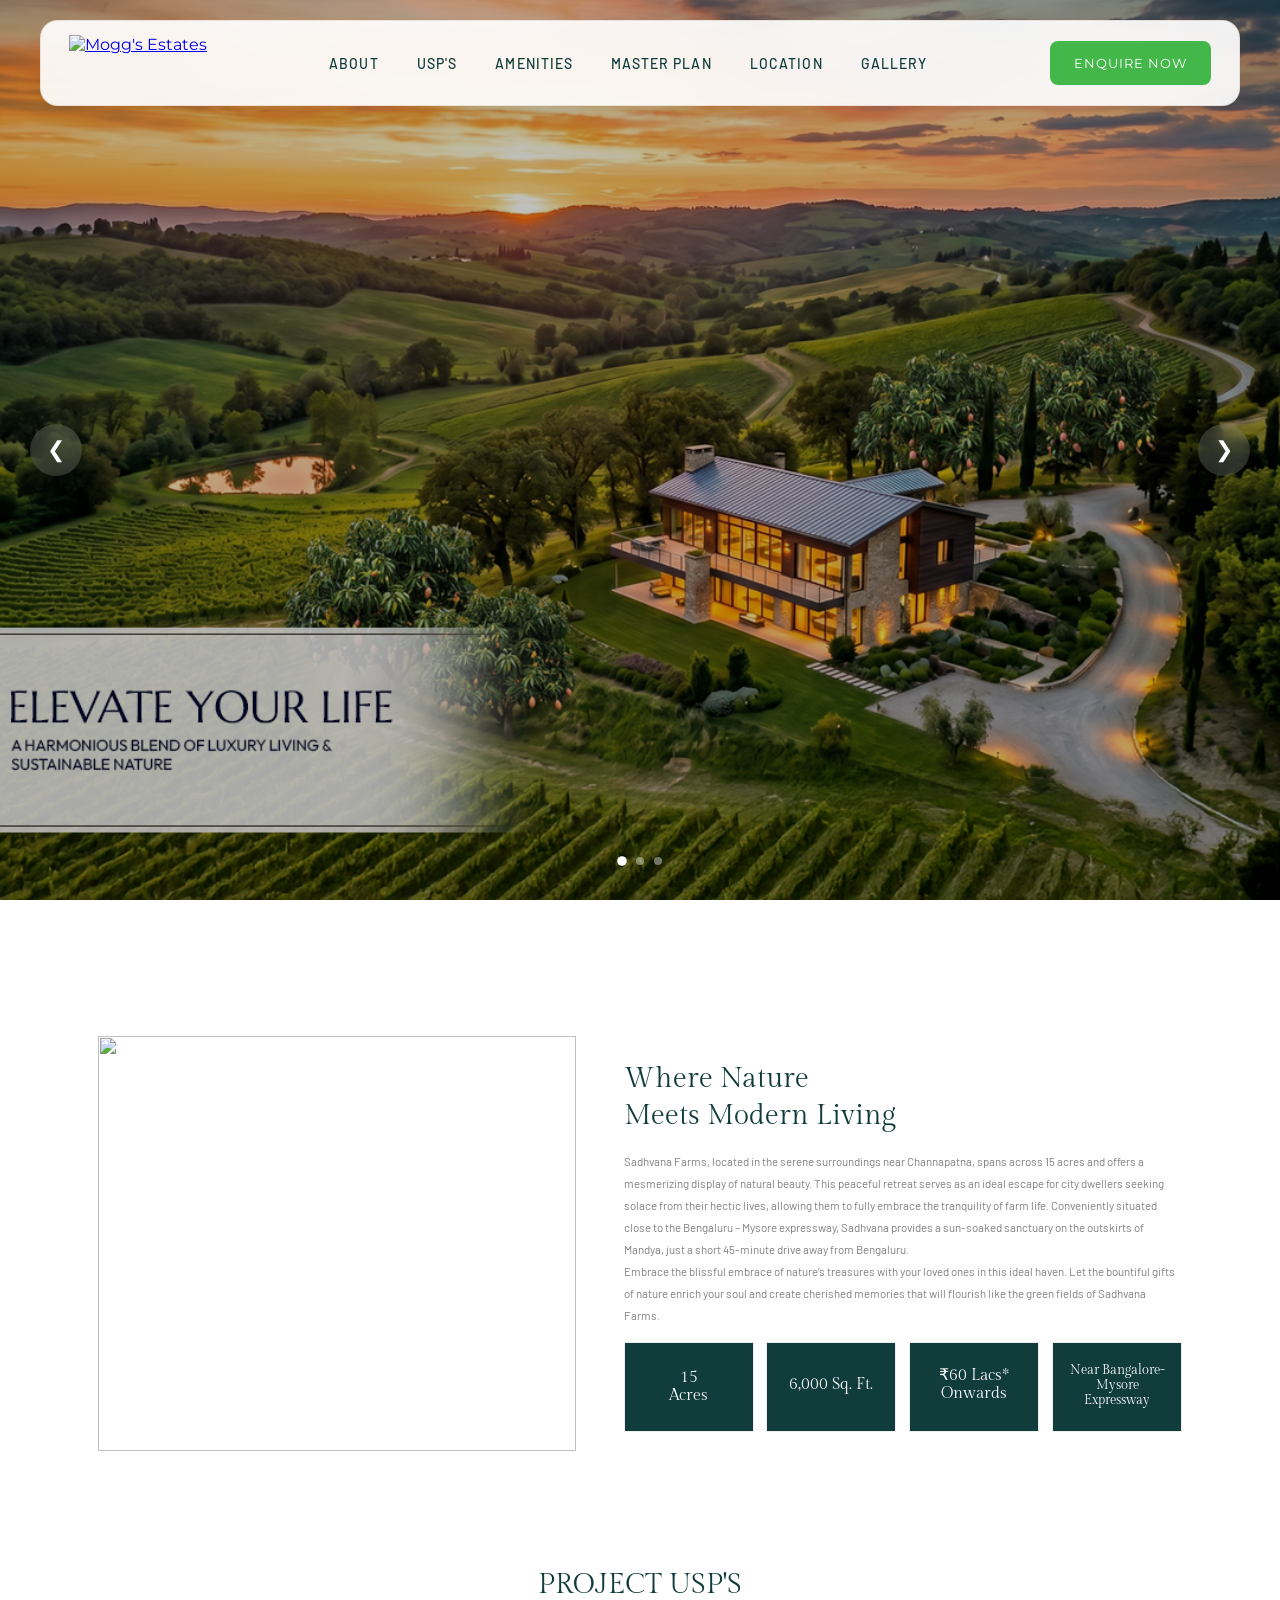
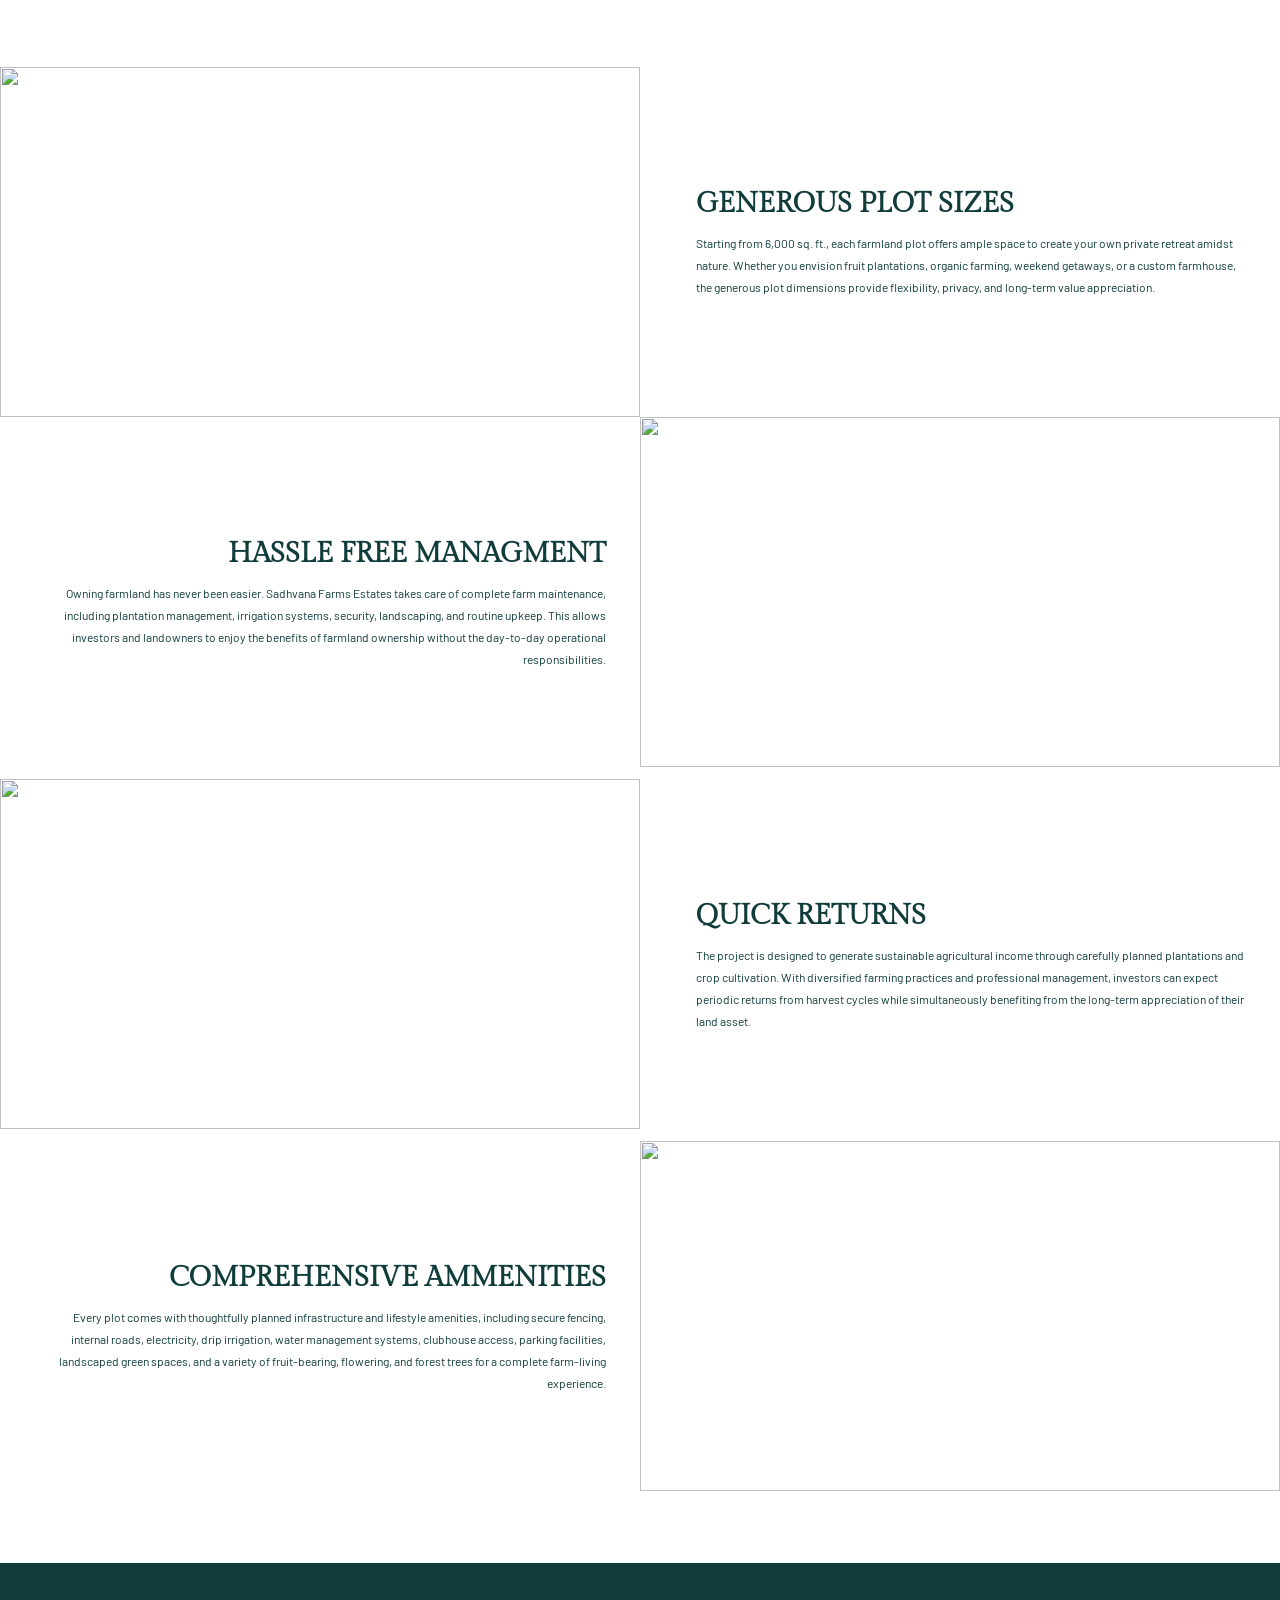
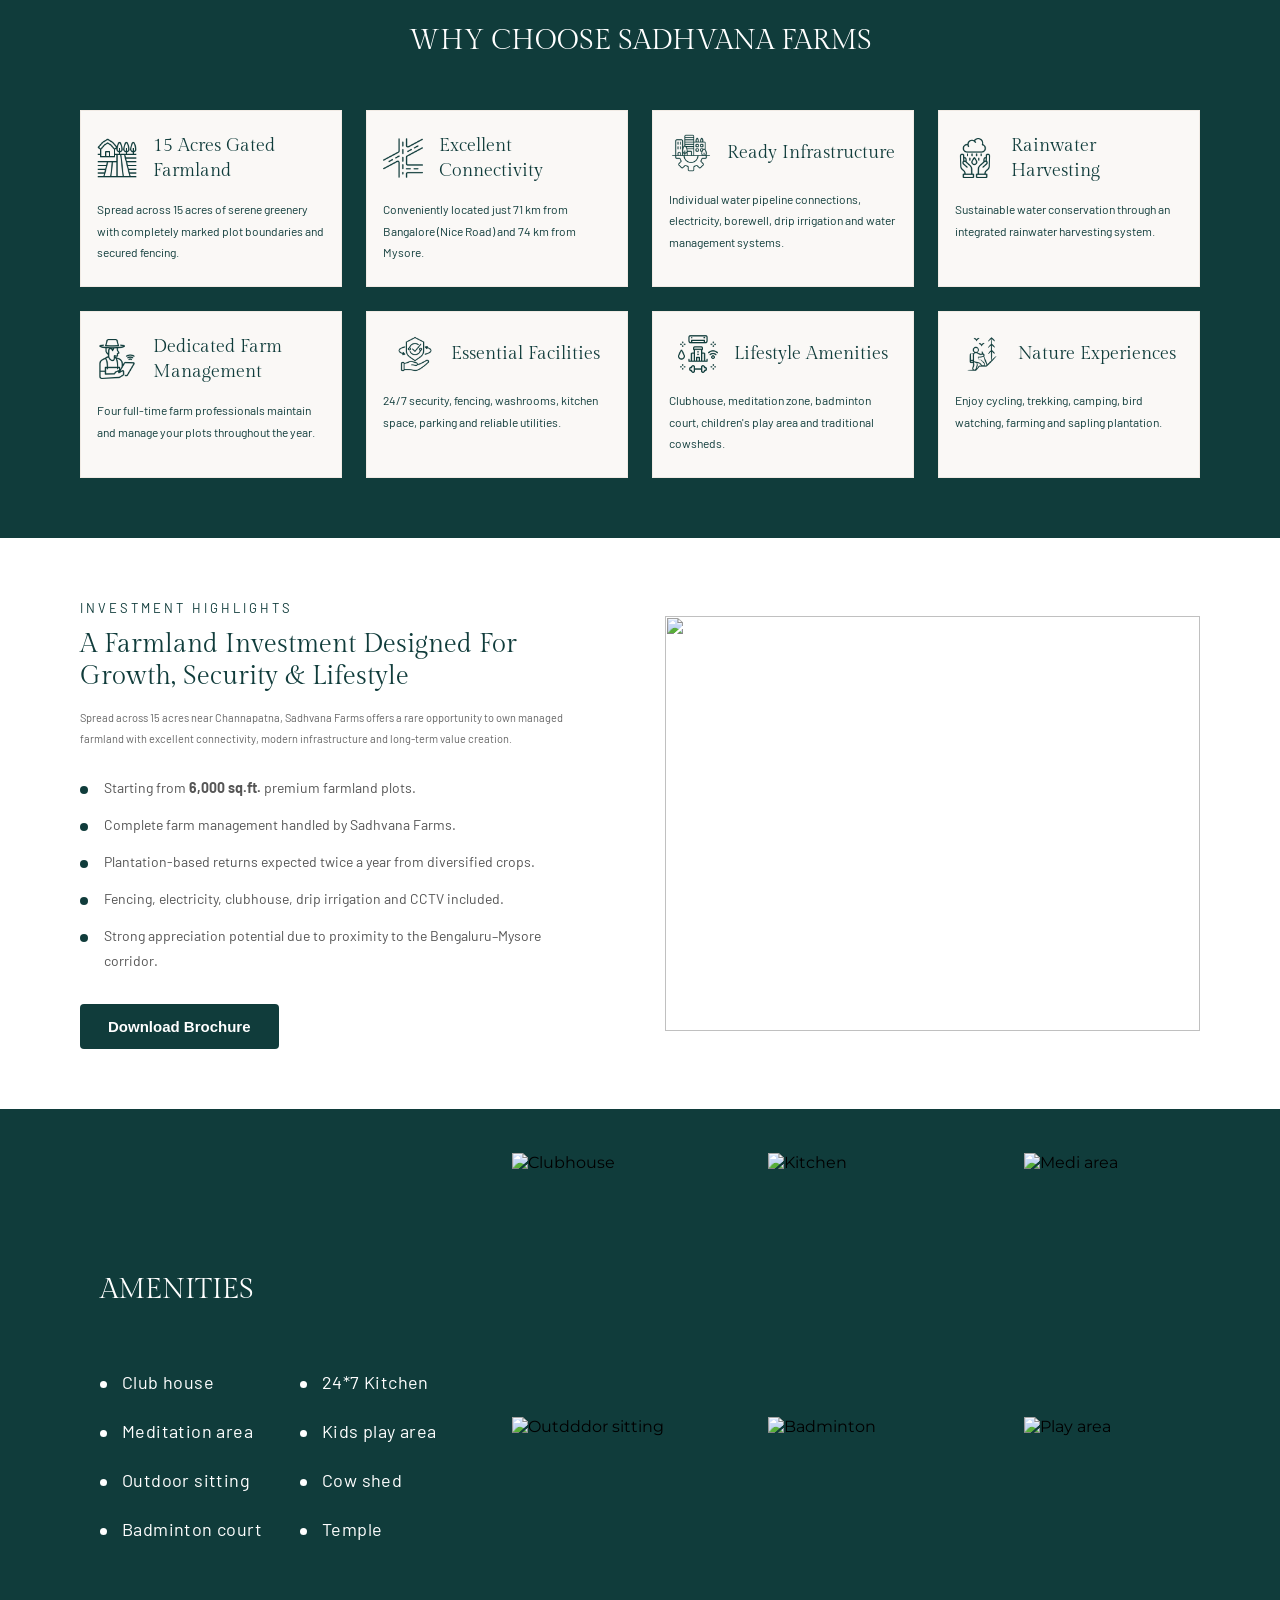
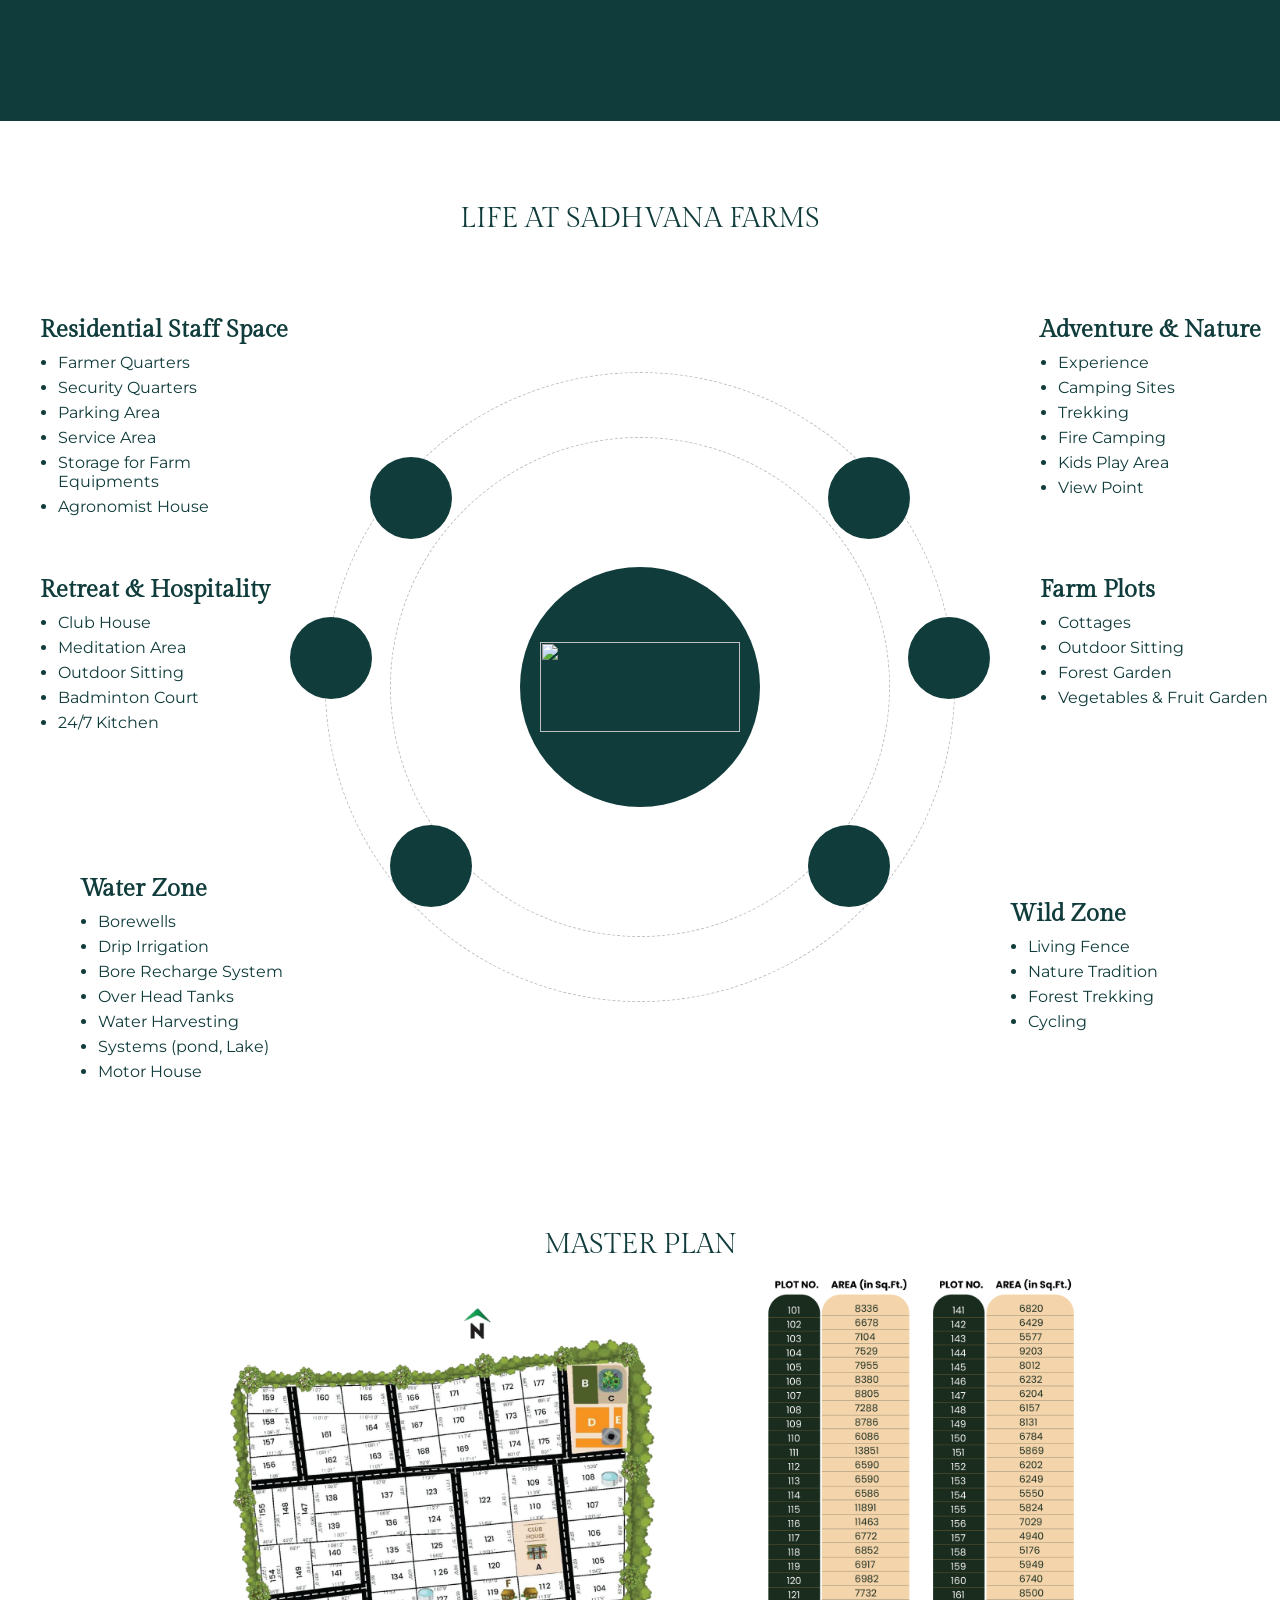
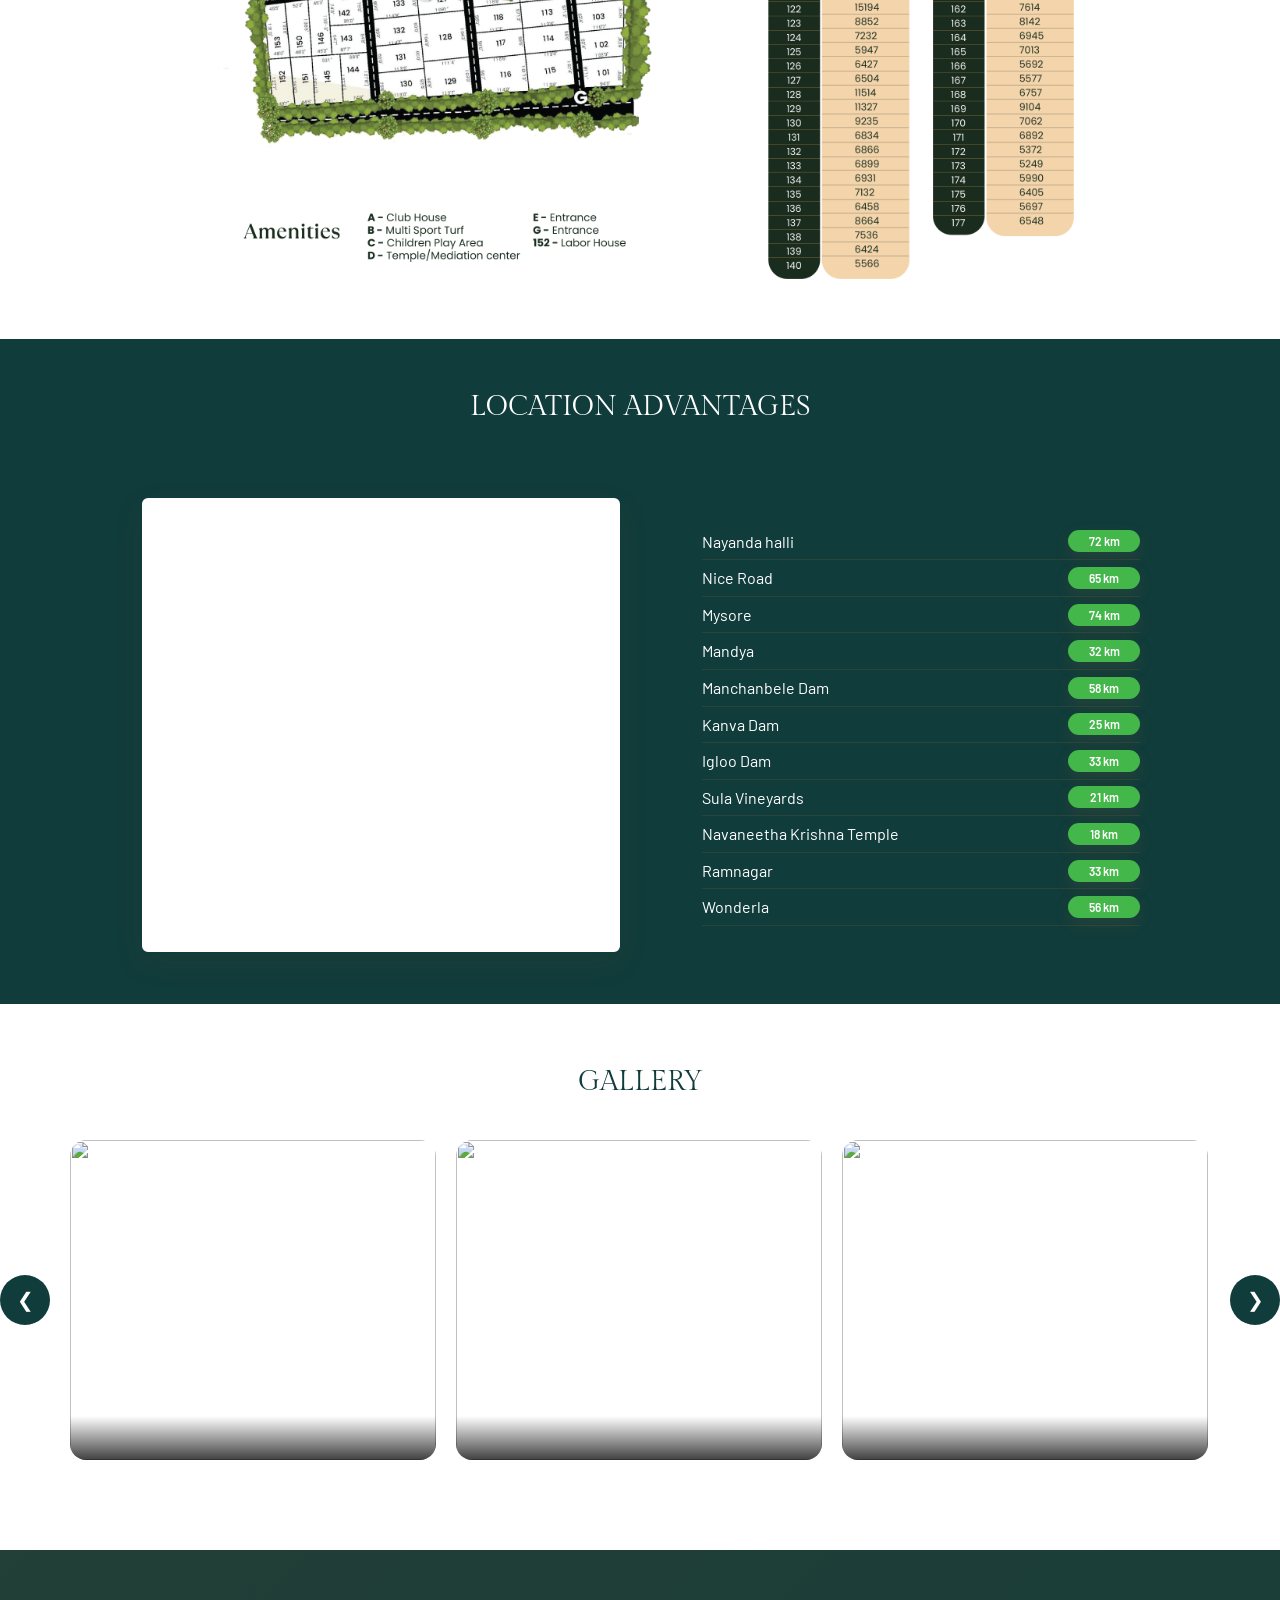
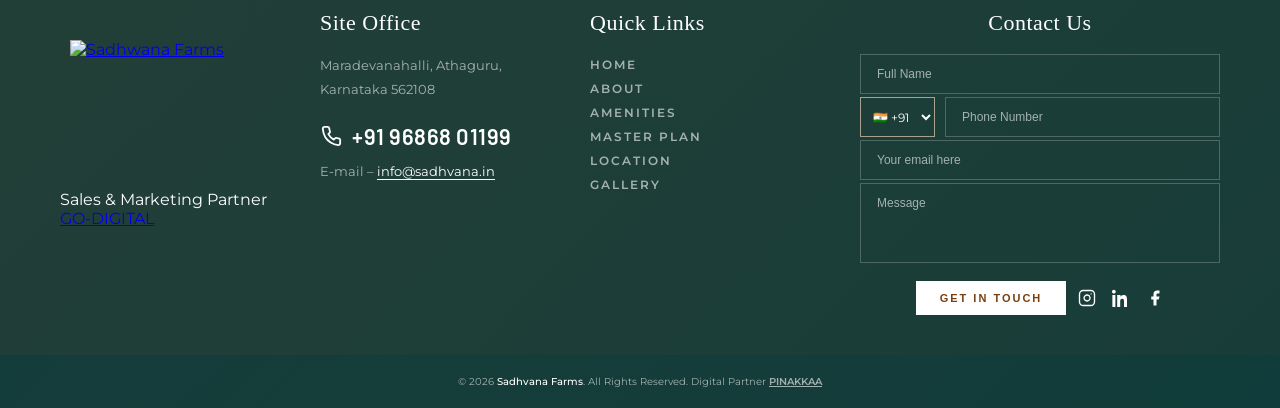
==== commit aba31d30: "Changes completed" ====
--- a/index.html
+++ b/index.html
@@ -620,6 +620,12 @@
                             Bengaluru–Mysore corridor.
                         </div>
                     </div>
+                    <div class="sadhvanaBrochureWrapper">
+                        <button id="openBrochurePopup" class="sadhvanaBrochureBtn">
+                            Download Brochure
+                        </button>
+                    </div>
+
                 </div>
 
                 <div class="sadhvanaInvestmentStats">
@@ -887,7 +893,8 @@
                         <h2 class="section-title">MASTER PLAN</h2>
                     </div>
                     <div class="masterplan-contetn-wrapper">
-                        <img src="./Images-new/Master Plan - Mogg's.png" alt="" class="masterplan-image" />
+                        <img src="./Images-new/Master Plan - Mogg's.png" alt="" class="masterplan-image master-desk" />
+                        <img src="./Images-new/Master Plan small.png" alt="" class="masterplan-image master-mobile" />
                     </div>
                 </div>
             </div>
@@ -964,7 +971,7 @@
                                 <span class="location-place">Ramnagar</span>
                                 <span class="location-time">33 km</span>
                             </div>
-                            
+
                             <div class="location-item">
                                 <span class="location-place">Wonderla</span>
                                 <span class="location-time">56 km</span>
@@ -1152,25 +1159,24 @@
                         Maradevanahalli, Athaguru, Karnataka 562108
                     </p>
 
-                    <a href="tel:+919513655556" class="footer-contact-item phone">
+                    <a href="tel:+919686801199 " class="footer-contact-item phone">
                         <svg class="phone-icon" viewbox="0 0 24 24" fill="none" stroke="currentColor" stroke-width="2"
                             stroke-linecap="round" stroke-linejoin="round">
                             <path
                                 d="M22 16.92v3a2 2 0 0 1-2.18 2A19.79 19.79 0 0 1 11.61 19a19.5 19.5 0 0 1-6-6A19.79 19.79 0 0 1 3.09 4.18 2 2 0 0 1 5.07 2h3a2 2 0 0 1 2 1.72c.127.96.361 1.903.7 2.81a2 2 0 0 1-.45 2.11L9.09 9.91a16 16 0 0 0 6 6l1.27-1.27a2 2 0 0 1 2.11-.45c.907.339 1.85.573 2.81.7A2 2 0 0 1 22 16.92z" />
                         </svg>
 
-                        +91 95136 55556 / <br />
-                        +91 95130 17771
+                        +91 96868 01199
                     </a>
 
-                    <!-- <div class="footer-contact-item">
-              <span>
-                E-mail –
-                <a href="mailto:info@moggs.in" class="email-underline">
-                  info@moggs.in
-                </a>
-              </span>
-            </div> -->
+                    <div class="footer-contact-item">
+                        <span>
+                            E-mail –
+                            <a href="mailto:info@sadhvana.in" class="email-underline">
+                                info@sadhvana.in
+                            </a>
+                        </span>
+                    </div>
                 </div>
 
                 <!-- Quick Links -->
@@ -1438,39 +1444,172 @@
     <!-- Sadhvana Enquiry Popup -->
 
     <div class="sadhvanaEnquiryPopupOverlay" id="sadhvanaEnquiryPopupOverlay">
-    <div class="sadhvanaEnquiryPopupBox">
-        <button class="sadhvanaEnquiryPopupClose" id="sadhvanaEnquiryPopupClose">×</button>
-
-        <div class="sadhvanaEnquiryPopupHeader">
-            <h2>Enquire Now</h2>
-            <p>Discover premium managed farmland at Sadhvana Farms.</p>
+        <div class="sadhvanaEnquiryPopupBox">
+            <button class="sadhvanaEnquiryPopupClose" id="sadhvanaEnquiryPopupClose">×</button>
+
+            <div class="sadhvanaEnquiryPopupHeader">
+                <h2>Enquire Now</h2>
+                <p>Discover premium managed farmland at Sadhvana Farms.</p>
+            </div>
+
+            <form class="sadhvanaEnquiryForm" id="sadhvanaEnquiryForm">
+                <div class="sadhvanaFieldGroup">
+                    <input id="sdv-name" type="text" placeholder="Full Name" required>
+                </div>
+                <div class="sadhvanaPhoneRow">
+                    <select id="sdv-country-code" required>
+                        <option value="+91">🇮🇳 +91</option>
+                        <option value="+1">🇺🇸 +1</option>
+                        <option value="+44">🇬🇧 +44</option>
+                        <option value="+971">🇦🇪 +971</option>
+                    </select>
+                    <input id="sdv-mobile" type="tel" placeholder="Mobile Number" required>
+                </div>
+                <div class="sadhvanaFieldGroup">
+                    <input id="sdv-email" type="email" placeholder="Email Address" required>
+                </div>
+
+                <p id="sdvSuccess" style="display:none; color:green; margin-bottom:8px; font-weight:600;">✅ Enquiry
+                    submitted successfully! We'll be in touch soon.</p>
+                <p id="sdvError" style="display:none; color:red; margin-bottom:8px; font-weight:600;">❌ Something went
+                    wrong. Please try again.</p>
+
+                <button type="submit" class="sadhvanaSubmitBtn" id="sdvSubmitBtn">Submit Enquiry</button>
+            </form>
         </div>
-
-        <form class="sadhvanaEnquiryForm" id="sadhvanaEnquiryForm">
-            <div class="sadhvanaFieldGroup">
-                <input id="sdv-name" type="text" placeholder="Full Name" required>
-            </div>
-            <div class="sadhvanaPhoneRow">
-                <select id="sdv-country-code" required>
-                    <option value="+91">🇮🇳 +91</option>
-                    <option value="+1">🇺🇸 +1</option>
-                    <option value="+44">🇬🇧 +44</option>
-                    <option value="+971">🇦🇪 +971</option>
-                </select>
-                <input id="sdv-mobile" type="tel" placeholder="Mobile Number" required>
-            </div>
-            <div class="sadhvanaFieldGroup">
-                <input id="sdv-email" type="email" placeholder="Email Address" required>
-            </div>
-
-            <p id="sdvSuccess" style="display:none; color:green; margin-bottom:8px; font-weight:600;">✅ Enquiry submitted successfully! We'll be in touch soon.</p>
-            <p id="sdvError" style="display:none; color:red; margin-bottom:8px; font-weight:600;">❌ Something went wrong. Please try again.</p>
-
-            <button type="submit" class="sadhvanaSubmitBtn" id="sdvSubmitBtn">Submit Enquiry</button>
-        </form>
     </div>
-</div>
-<script src="./email.js"></script>
+    <!-- Brochure Popup -->
+    <div class="sdvBrochureOverlay" id="sdvBrochureOverlay">
+        <div class="sdvBrochurePopup">
+
+            <button class="sdvClosePopup" id="sdvClosePopup">
+                &times;
+            </button>
+
+            <h3>Download Brochure</h3>
+
+            <form id="sdvBrochureForm">
+
+                <input type="text" id="brochure-name" placeholder="Full Name" required />
+
+                <div class="phone-groups">
+                    <select id="brochure-country-code">
+                        <option value="+91">🇮🇳 +91</option>
+                        <option value="+1">🇺🇸 +1</option>
+                        <option value="+44">🇬🇧 +44</option>
+                    </select>
+
+                    <input type="tel" id="brochure-mobile" placeholder="Mobile Number" required />
+                </div>
+
+                <input type="email" id="brochure-email" placeholder="Email Address" required />
+
+                <button type="submit" id="brochureSubmitBtn">
+                    Download Now
+                </button>
+
+                <p id="brochureSuccess" class="success-msg">
+                    Thank you! Your brochure is downloading...
+                </p>
+
+                <p id="brochureError" class="error-msg">
+                    Something went wrong. Please try again.
+                </p>
+
+            </form>
+
+        </div>
+    </div>
+    <script src="./email.js"></script>
+    <script>
+        const brochurePopup = document.getElementById("sdvBrochureOverlay");
+
+        document
+            .getElementById("openBrochurePopup")
+            .addEventListener("click", () => {
+                brochurePopup.classList.add("active");
+            });
+
+        document
+            .getElementById("sdvClosePopup")
+            .addEventListener("click", () => {
+                brochurePopup.classList.remove("active");
+            });
+
+        brochurePopup.addEventListener("click", (e) => {
+            if (e.target === brochurePopup) {
+                brochurePopup.classList.remove("active");
+            }
+        });
+    </script>
+    <script>
+        document
+            .getElementById("sdvBrochureForm")
+            .addEventListener("submit", async function (e) {
+                e.preventDefault();
+
+                const submitBtn = document.getElementById("brochureSubmitBtn");
+                const successMsg = document.getElementById("brochureSuccess");
+                const errorMsg = document.getElementById("brochureError");
+
+                successMsg.style.display = "none";
+                errorMsg.style.display = "none";
+
+                const payload = {
+                    name: document.getElementById("brochure-name").value.trim(),
+                    country_code: document.getElementById("brochure-country-code").value,
+                    mobile: document.getElementById("brochure-mobile").value.trim(),
+                    email: document.getElementById("brochure-email").value.trim(),
+                };
+
+                submitBtn.disabled = true;
+                submitBtn.innerHTML = "Submitting...";
+
+                try {
+                    const response = await fetch(
+                        "https://emailjsfuntions-428145106157.asia-south1.run.app/sadhvana-enquiry",
+                        {
+                            method: "POST",
+                            headers: {
+                                "Content-Type": "application/json",
+                            },
+                            body: JSON.stringify(payload),
+                        }
+                    );
+
+                    const result = await response.json();
+
+                    if (response.ok && result.success) {
+
+                        successMsg.style.display = "block";
+
+                        // DOWNLOAD BROCHURE
+                        const link = document.createElement("a");
+                        link.href = "./Sadhvana-brochure.pdf";
+                        link.download = "Sadhvana-brochure";
+                        document.body.appendChild(link);
+                        link.click();
+                        document.body.removeChild(link);
+
+                        document.getElementById("sdvBrochureForm").reset();
+
+                        setTimeout(() => {
+                            brochurePopup.classList.remove("active");
+                        }, 2000);
+
+                    } else {
+                        errorMsg.style.display = "block";
+                    }
+
+                } catch (error) {
+                    console.error(error);
+                    errorMsg.style.display = "block";
+                } finally {
+                    submitBtn.disabled = false;
+                    submitBtn.innerHTML = "Download Now";
+                }
+            });
+    </script>
     <script>
 
         const sadhvanaNavbarEnquiryBtns =
--- a/style.css
+++ b/style.css
@@ -2010,8 +2010,14 @@
 .masterplan-image {
   width: 100%;
   height: 100%;
-}
-
+  object-fit: contain;
+}
+.master-desk{
+  display: block;
+}
+.master-mobile{
+  display: none;
+}
 /* =========================
    LUXORA GALLERY SECTION
 ========================= */
@@ -4002,4 +4008,126 @@
     background-image: url(./Images/ROE-Mobile.png);
     height: 70vh;
   } */
-}
+   .master-desk{
+    display: none;    
+   }
+   .master-mobile{
+    display: block;
+   }
+}
+
+
+
+.sadhvanaBrochureWrapper {
+    margin-top: 30px;
+}
+
+.sadhvanaBrochureBtn {
+    background: #103c3b;
+    color: #fff;
+    border: none;
+    padding: 14px 28px;
+    cursor: pointer;
+    font-size: 15px;
+    font-weight: 600;
+    border-radius: 4px;
+    transition: 0.3s;
+}
+
+.sadhvanaBrochureBtn:hover {
+    background: #0d2f2e;
+}
+
+.sdvBrochureOverlay {
+    position: fixed;
+    inset: 0;
+    background: rgba(0,0,0,.6);
+    display: flex;
+    justify-content: center;
+    align-items: center;
+    z-index: 9999;
+
+    opacity: 0;
+    visibility: hidden;
+    transition: .3s;
+}
+
+.sdvBrochureOverlay.active {
+    opacity: 1;
+    visibility: visible;
+}
+
+.sdvBrochurePopup {
+    background: #fff;
+    width: 90%;
+    max-width: 450px;
+    padding: 30px;
+    border-radius: 10px;
+    position: relative;
+}
+
+.sdvBrochurePopup h3 {
+    margin-bottom: 20px;
+    color: #103c3b;
+}
+
+.sdvBrochurePopup input,
+.sdvBrochurePopup select {
+    width: 100%;
+    padding: 12px;
+    margin-bottom: 15px;
+    border: 1px solid #ddd;
+}
+
+.phone-groups {
+    display: flex;
+    gap: 10px;
+}
+
+.phone-groups select {
+    width: 120px;
+}
+
+.phone-groups select {
+  width: 75px;
+  /* min-width: 80px; */
+  padding: 8px;
+  border: 1px solid #d8c4abc0;
+  background: transparent;
+  color: #000;
+  font-size: 12px;
+  outline: none;
+  font-family: inherit;
+}
+#brochureSubmitBtn {
+    width: 100%;
+    padding: 14px;
+    border: none;
+    background: #103c3b;
+    color: #fff;
+    cursor: pointer;
+}
+
+.sdvClosePopup {
+    position: absolute;
+    right: 15px;
+    top: 10px;
+    border: none;
+    background: none;
+    font-size: 30px;
+    cursor: pointer;
+}
+
+.success-msg,
+.error-msg {
+    display: none;
+    margin-top: 15px;
+}
+
+.success-msg {
+    color: green;
+}
+
+.error-msg {
+    color: red;
+}
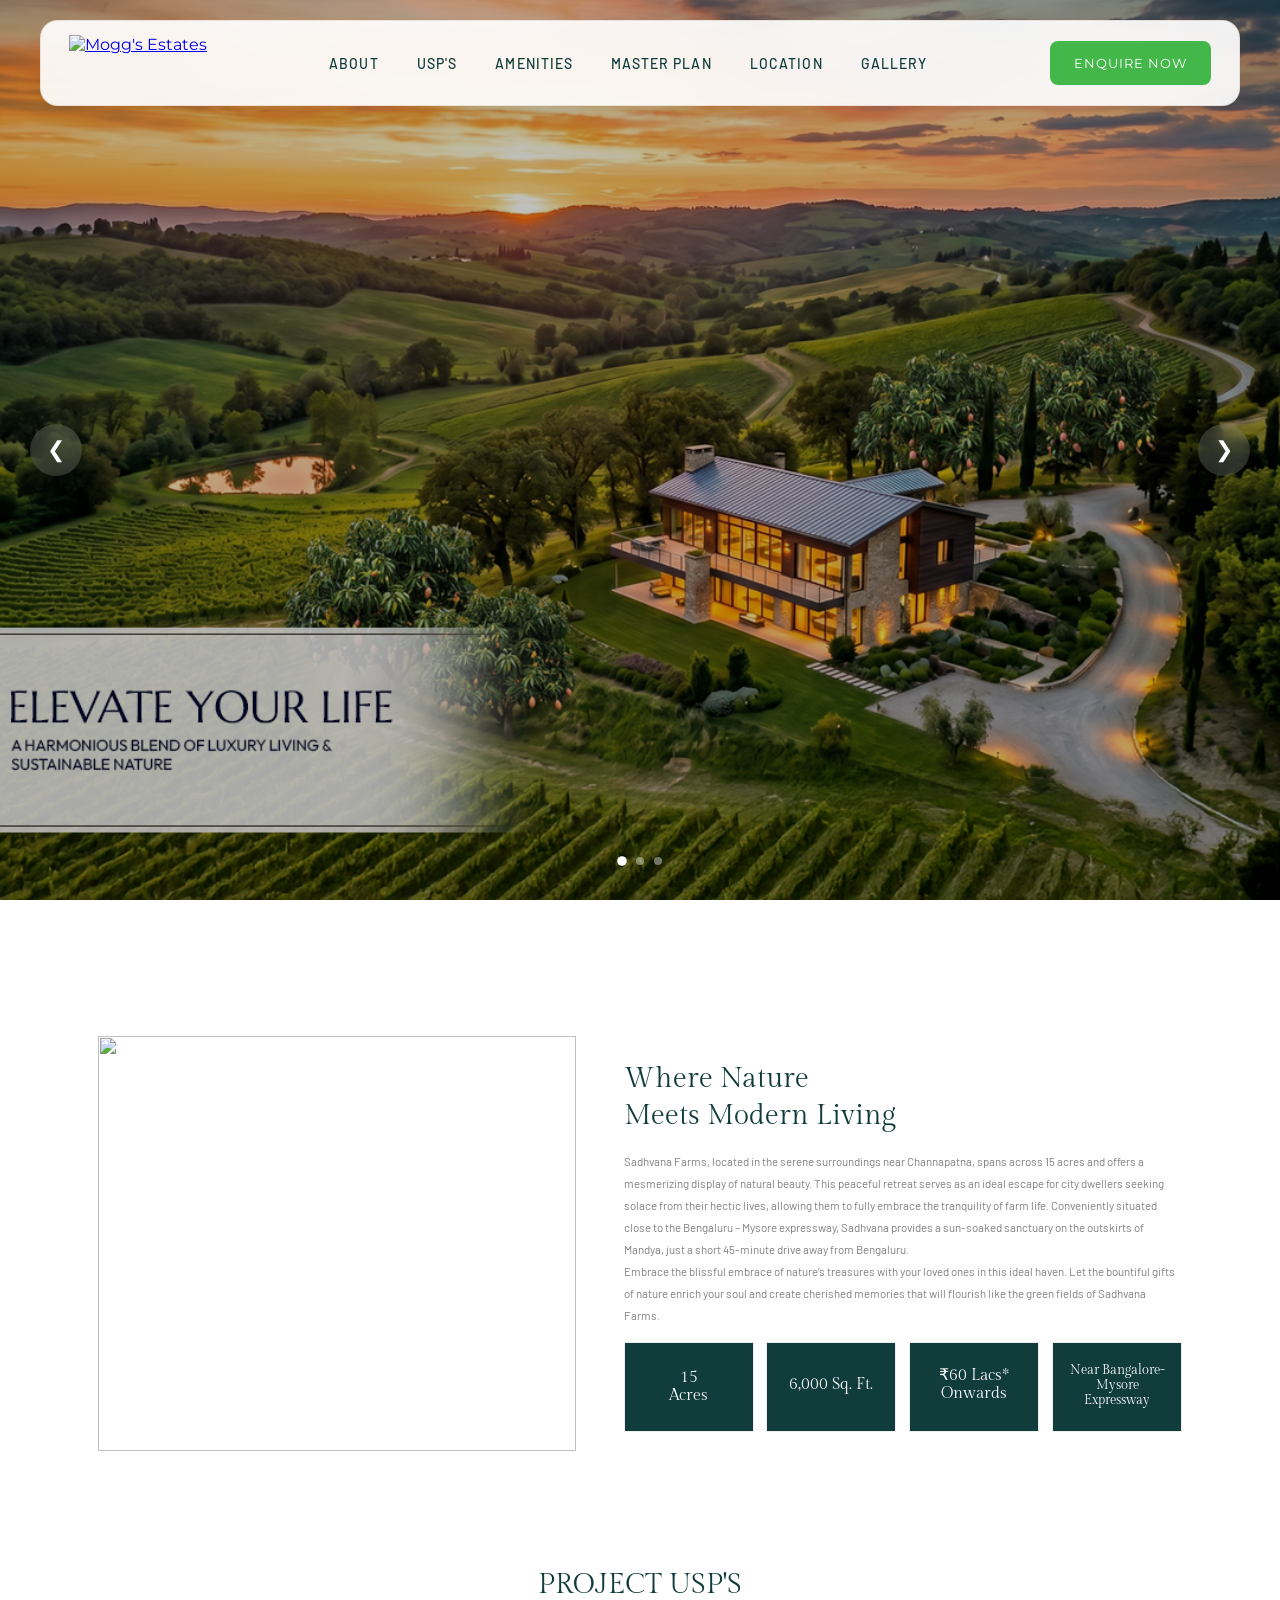
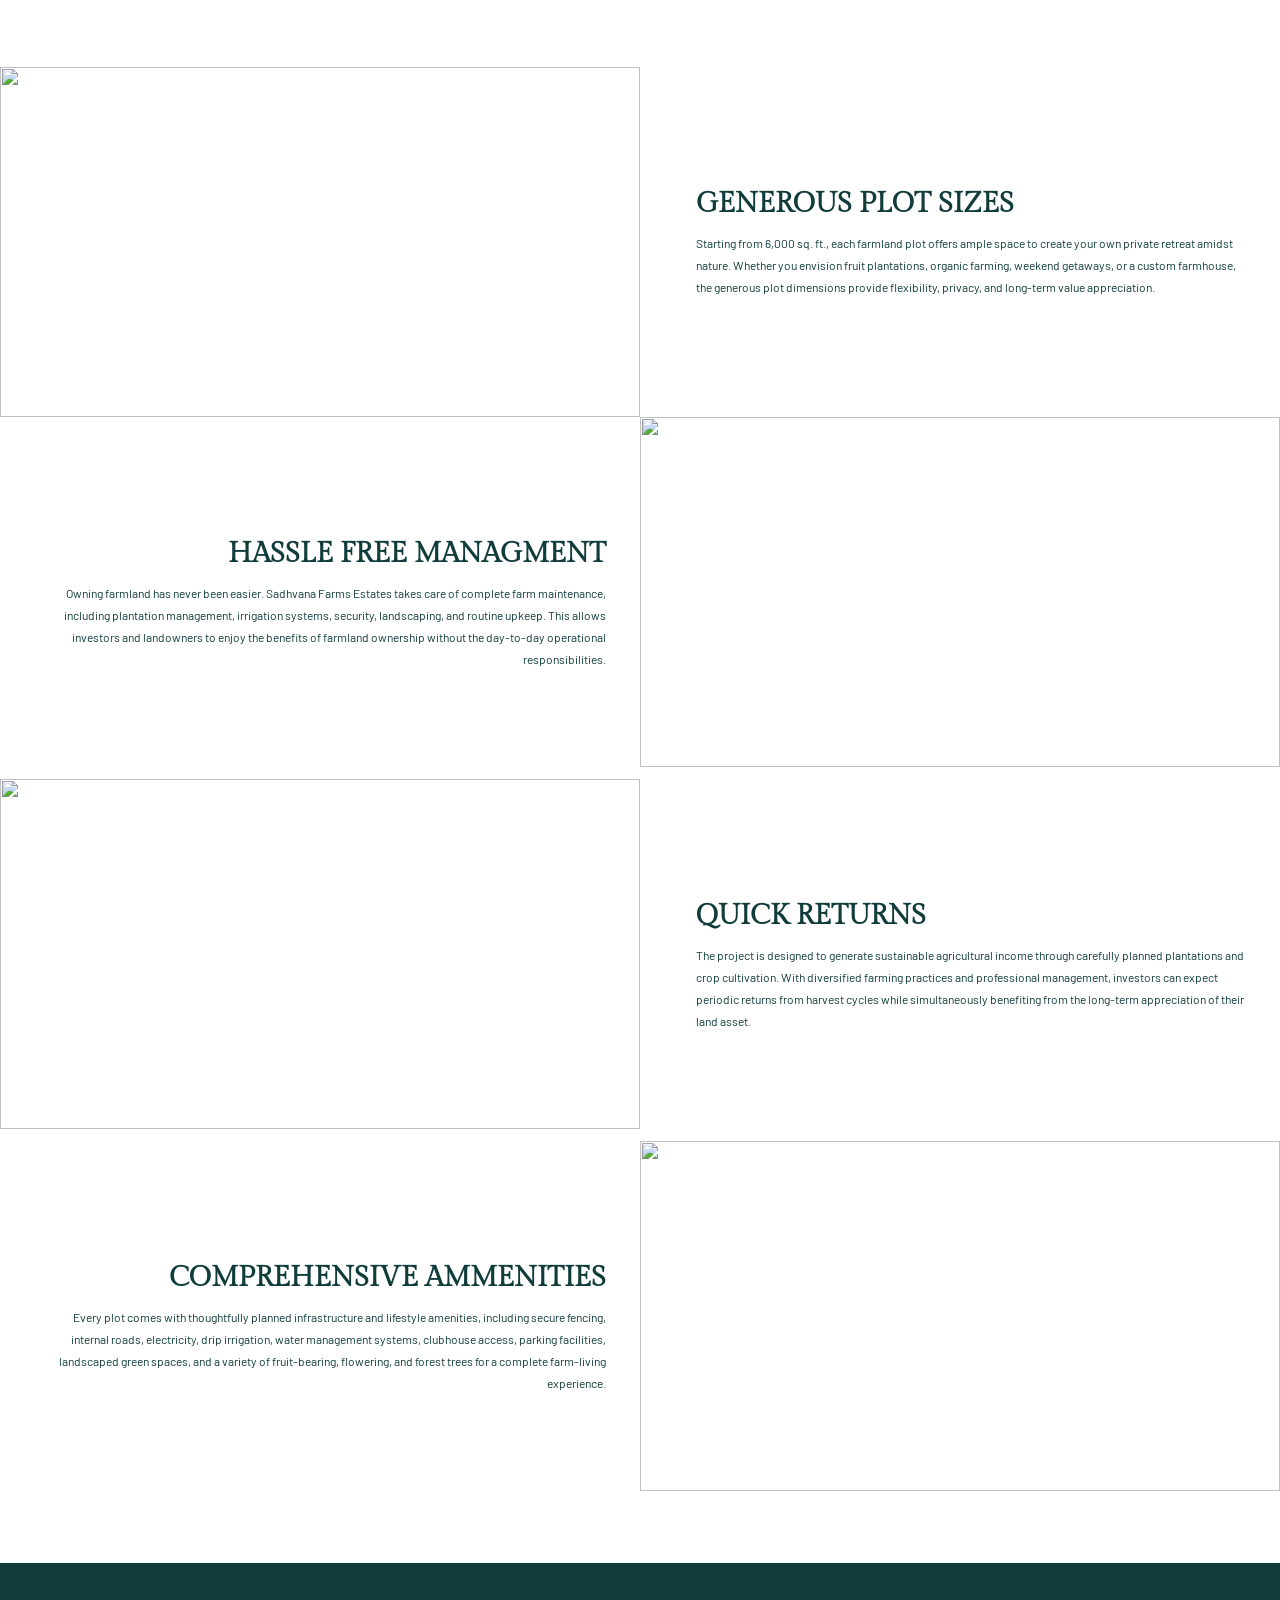
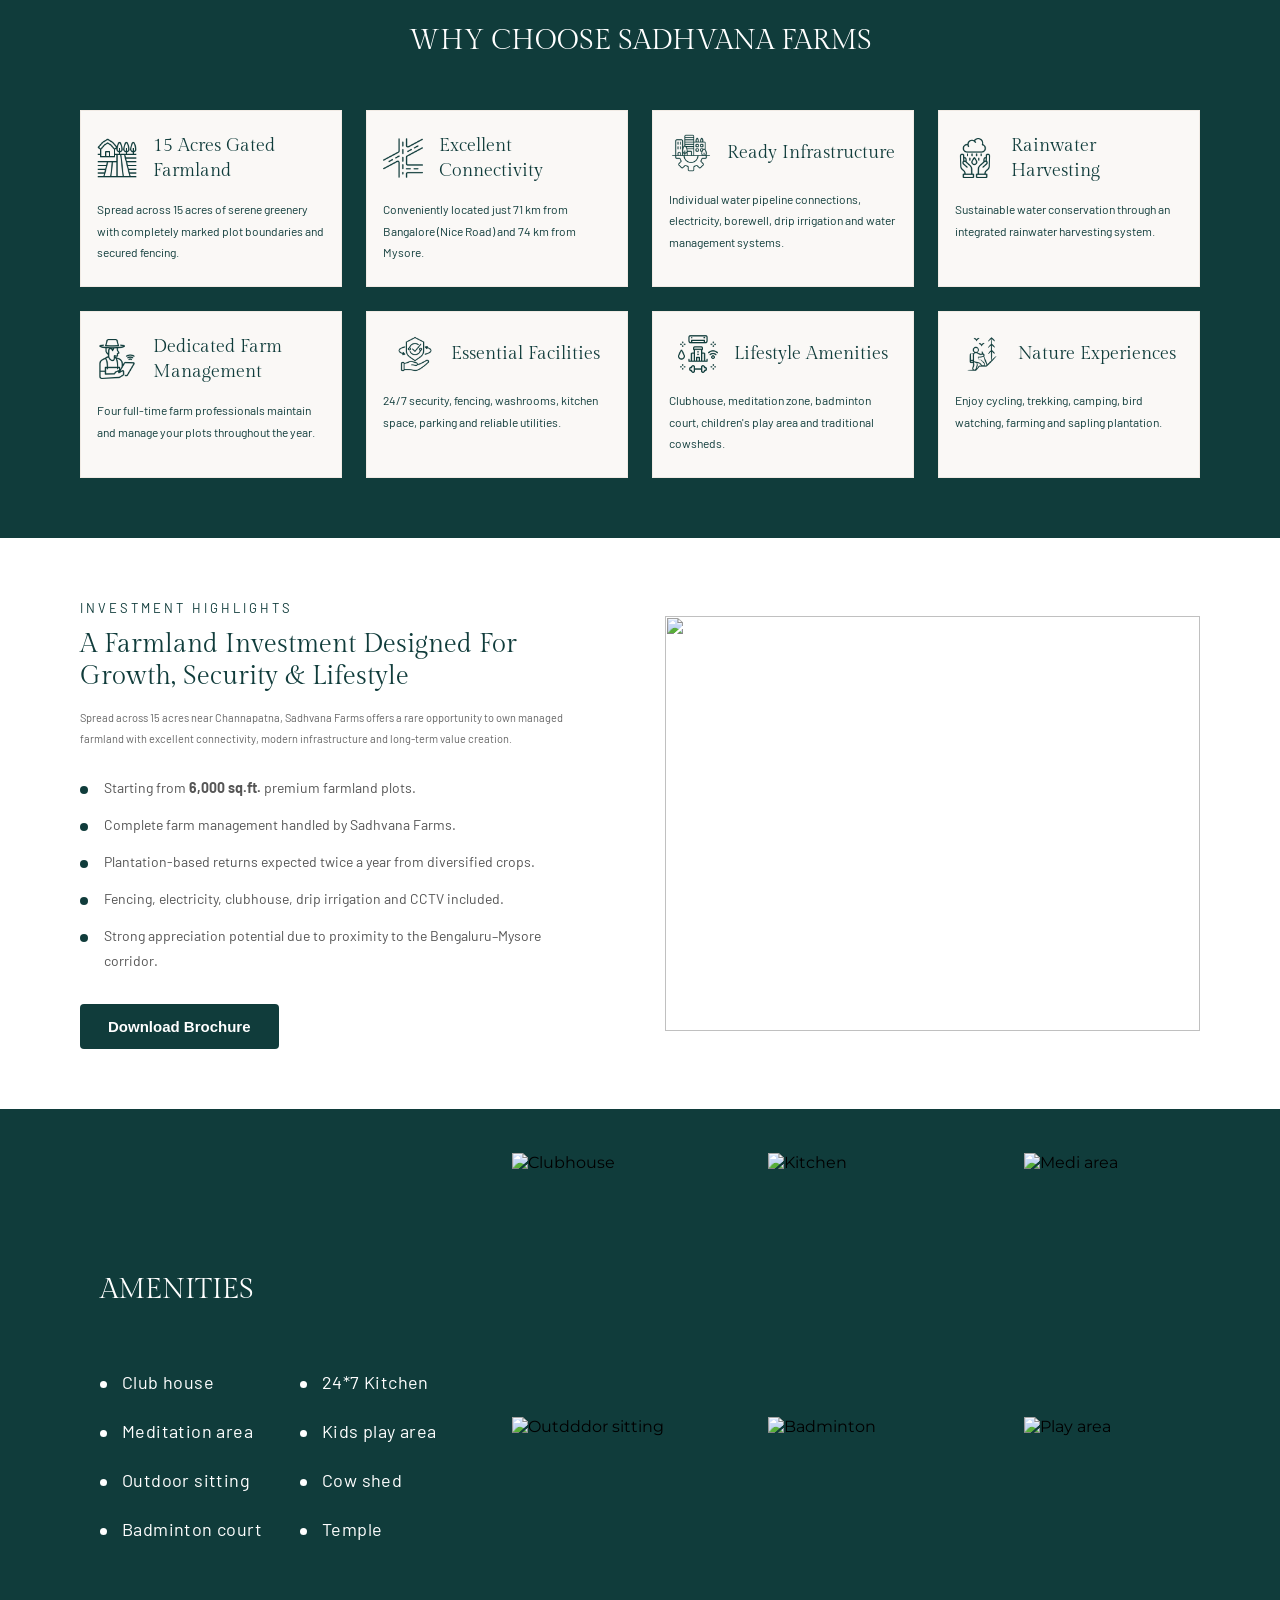
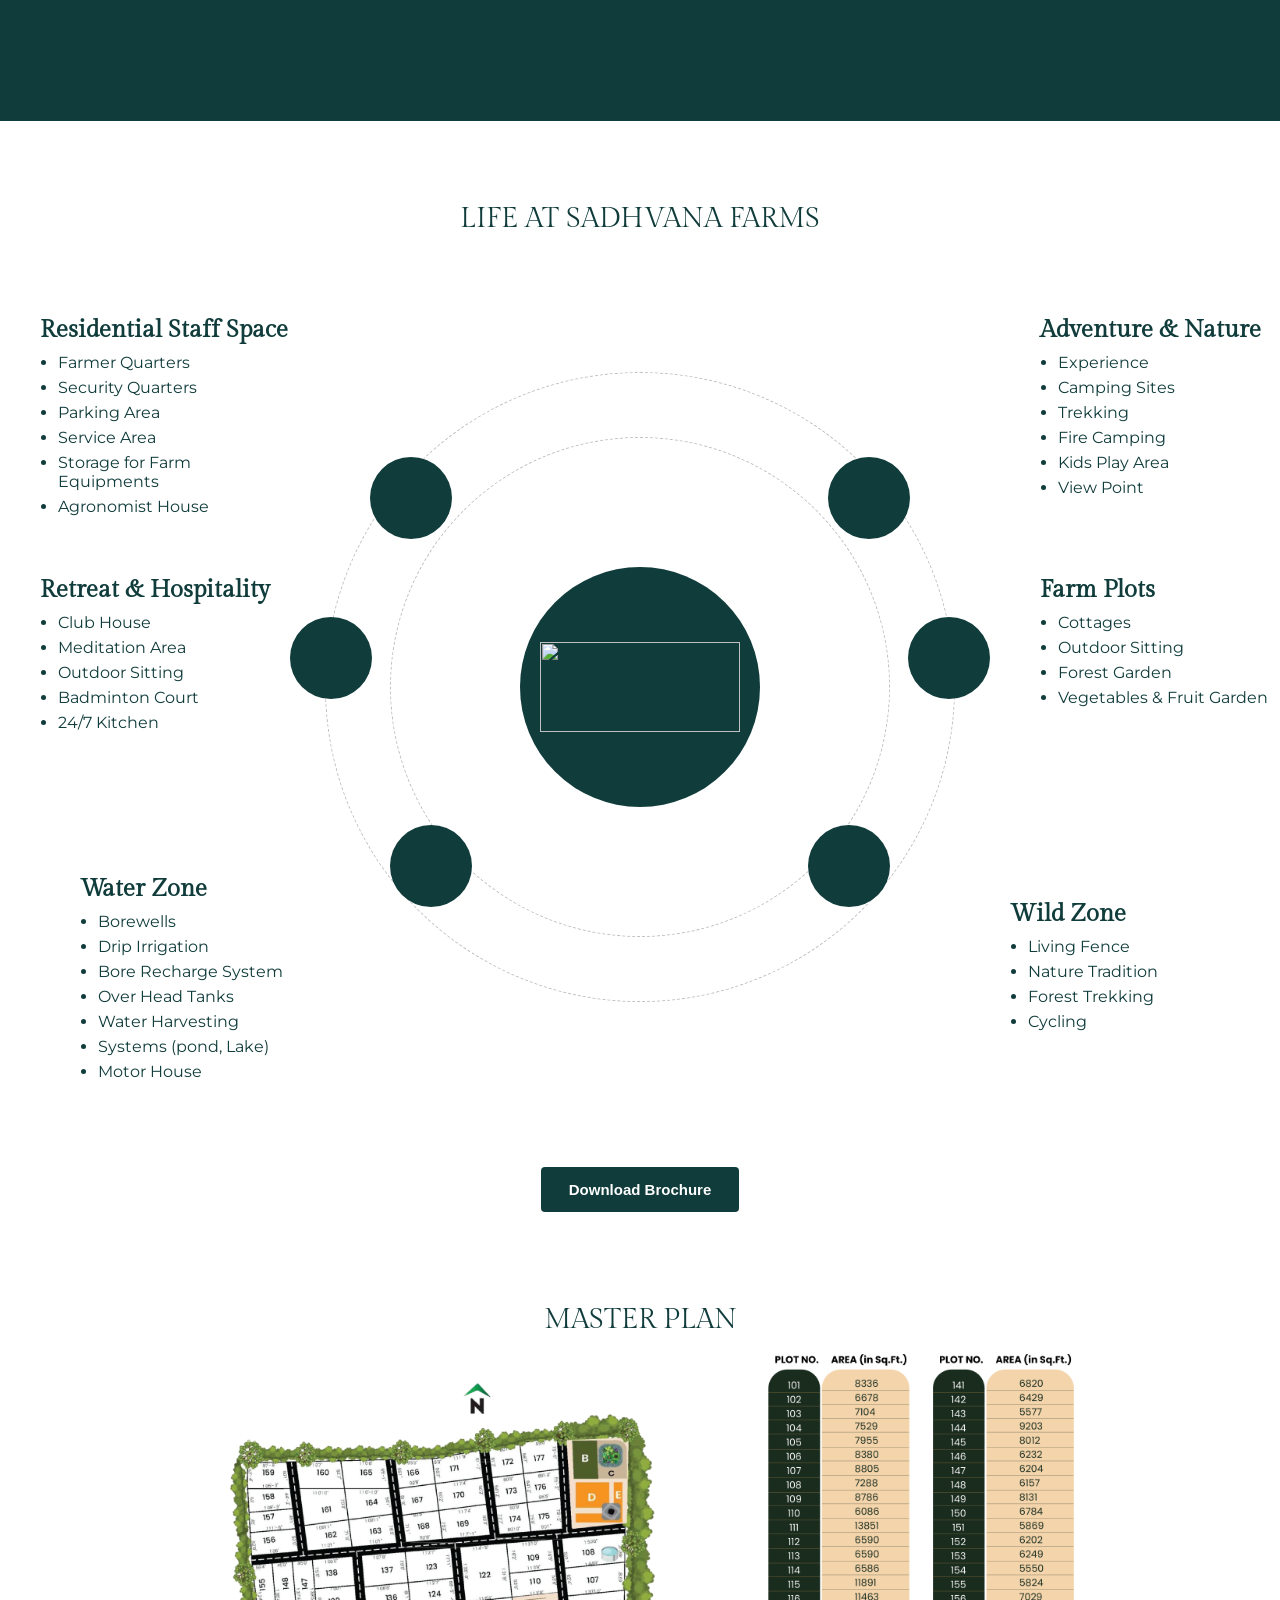
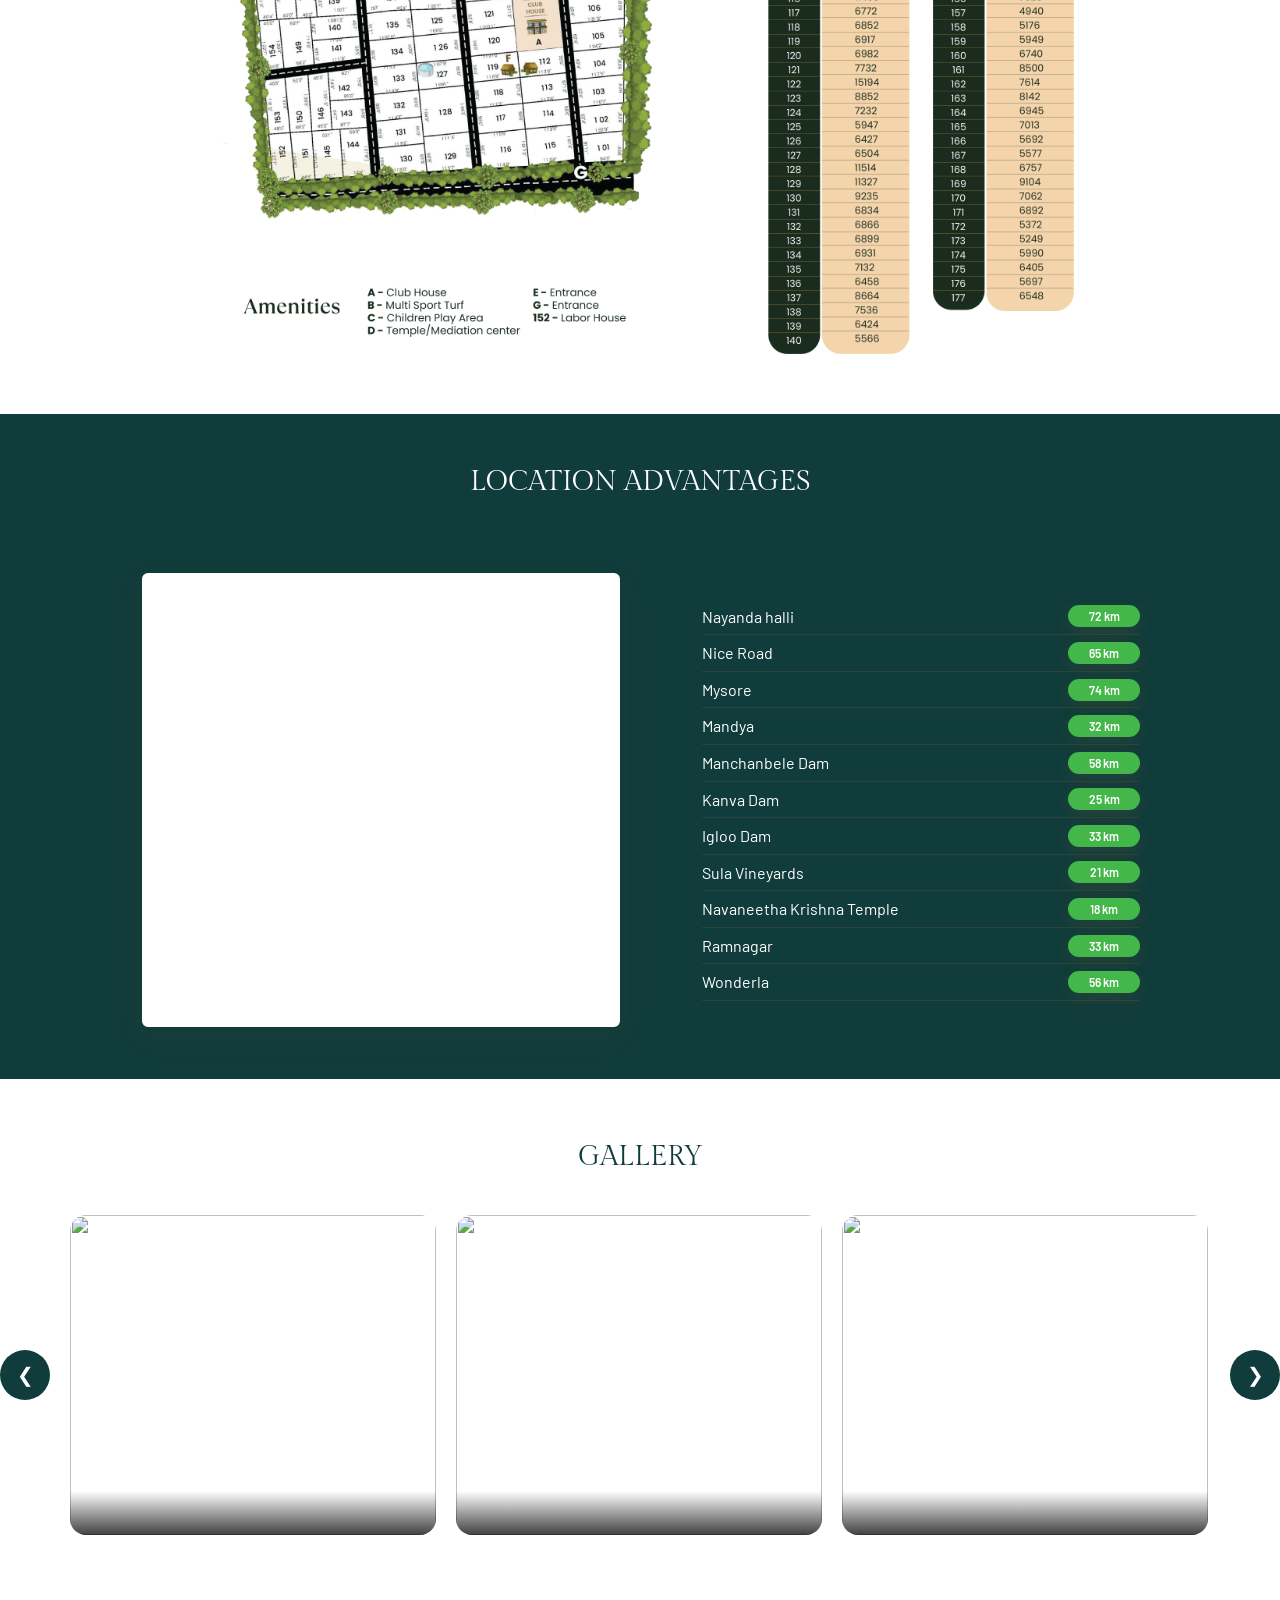
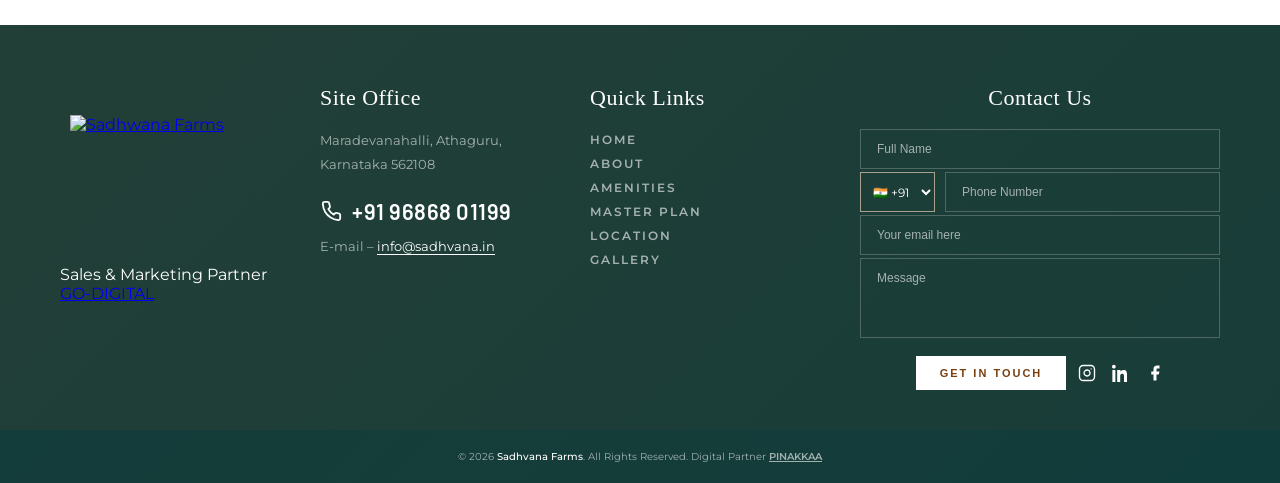
==== commit e89777fc: "Changes completed" ====
--- a/index.html
+++ b/index.html
@@ -621,7 +621,7 @@
                         </div>
                     </div>
                     <div class="sadhvanaBrochureWrapper">
-                        <button id="openBrochurePopup" class="sadhvanaBrochureBtn">
+                        <button class="sadhvanaBrochureBtn openBrochurePopup">
                             Download Brochure
                         </button>
                     </div>
@@ -809,82 +809,15 @@
                 </div>
 
             </div>
+
+            <div class="btn-wrapper-div">
+                <div class="sadhvanaBrochureWrapper">
+                    <button class="sadhvanaBrochureBtn openBrochurePopup">
+                        Download Brochure
+                    </button>
+                </div>
+            </div>
         </section>
-        <!-- <section class="sports-area-section">
-                <div
-                    class="sports-area-container">
-                    <div class="sports-area-header">
-                        <h2>SPORTS AREA</h2>
-                        <p>
-                            Active Living, Elevated Designed for community engagement and wellness,
-                                                                                                          our Outdoor Sports Area
-                        </p>
-                    </div>
-
-                    <div
-                        class="sports-area-grid">
-
-                        <div class="sports-card">
-                            <div class="sports-card-top-labels">
-                                <span>CRICKET NETS</span>
-                                <span>TENNIS COURT</span>
-                            </div>
-
-                            <div class="sports-card-layout">
-                                <div class="sports-card-images sports-card-images-left">
-                                    <div class="sports-img sports-img-1">
-                                        <img src="./Images/cricket.png" alt="Cricket Nets">
-                                    </div>
-                                    <div class="sports-img sports-img-2">
-                                        <img src="./Images/tennis.png" alt="Tennis Court">
-                                    </div>
-                                    <div class="sports-img sports-img-3 sports-wide">
-                                        <img src="./Images/volleyball.png" alt="Volleyball Court">
-                                    </div>
-                                </div>
-
-                                <div class="sports-strap">
-                                    <span>OUTDOOR</span>
-                                </div>
-                            </div>
-
-                            <div class="sports-card-bottom-label">
-                                <span>VOLLEYBALL COURT</span>
-                            </div>
-                        </div>
-
-                        <div class="sports-card">
-                            <div class="sports-card-top-labels">
-                                <span>FOOSBALL</span>
-                                <span>TABLE TENNIS</span>
-                            </div>
-
-                            <div class="sports-card-layout">
-                                <div class="sports-card-images sports-card-images-right">
-                                    <div class="sports-img sports-img-4">
-                                        <img src="./Images/foosball.png" alt="Foosball">
-                                    </div>
-                                    <div class="sports-img sports-img-5">
-                                        <img src="./Images/table-tennis.png" alt="Table Tennis">
-                                    </div>
-                                    <div class="sports-img sports-img-6 sports-wide">
-                                        <img src="./Images/snooker.png" alt="Snooker">
-                                    </div>
-                                </div>
-
-                                <div class="sports-strap">
-                                    <span>INDOOR</span>
-                                </div>
-                            </div>
-
-                            <div class="sports-card-bottom-label">
-                                <span>SNOOKER</span>
-                            </div>
-                        </div>
-
-                    </div>
-                </div>
-            </section> -->
 
         <section class="masterplan-section" id="masterplan">
             <div class="main-container">
@@ -1525,9 +1458,11 @@
         const brochurePopup = document.getElementById("sdvBrochureOverlay");
 
         document
-            .getElementById("openBrochurePopup")
-            .addEventListener("click", () => {
-                brochurePopup.classList.add("active");
+            .querySelectorAll(".openBrochurePopup")
+            .forEach((btn) => {
+                btn.addEventListener("click", () => {
+                    brochurePopup.classList.add("active");
+                });
             });
 
         document
--- a/style.css
+++ b/style.css
@@ -4130,4 +4130,12 @@
 
 .error-msg {
     color: red;
+}
+
+
+.btn-wrapper-div{
+  width: 100%;
+  display: flex;
+  justify-content: center;
+  align-items: center;
 }
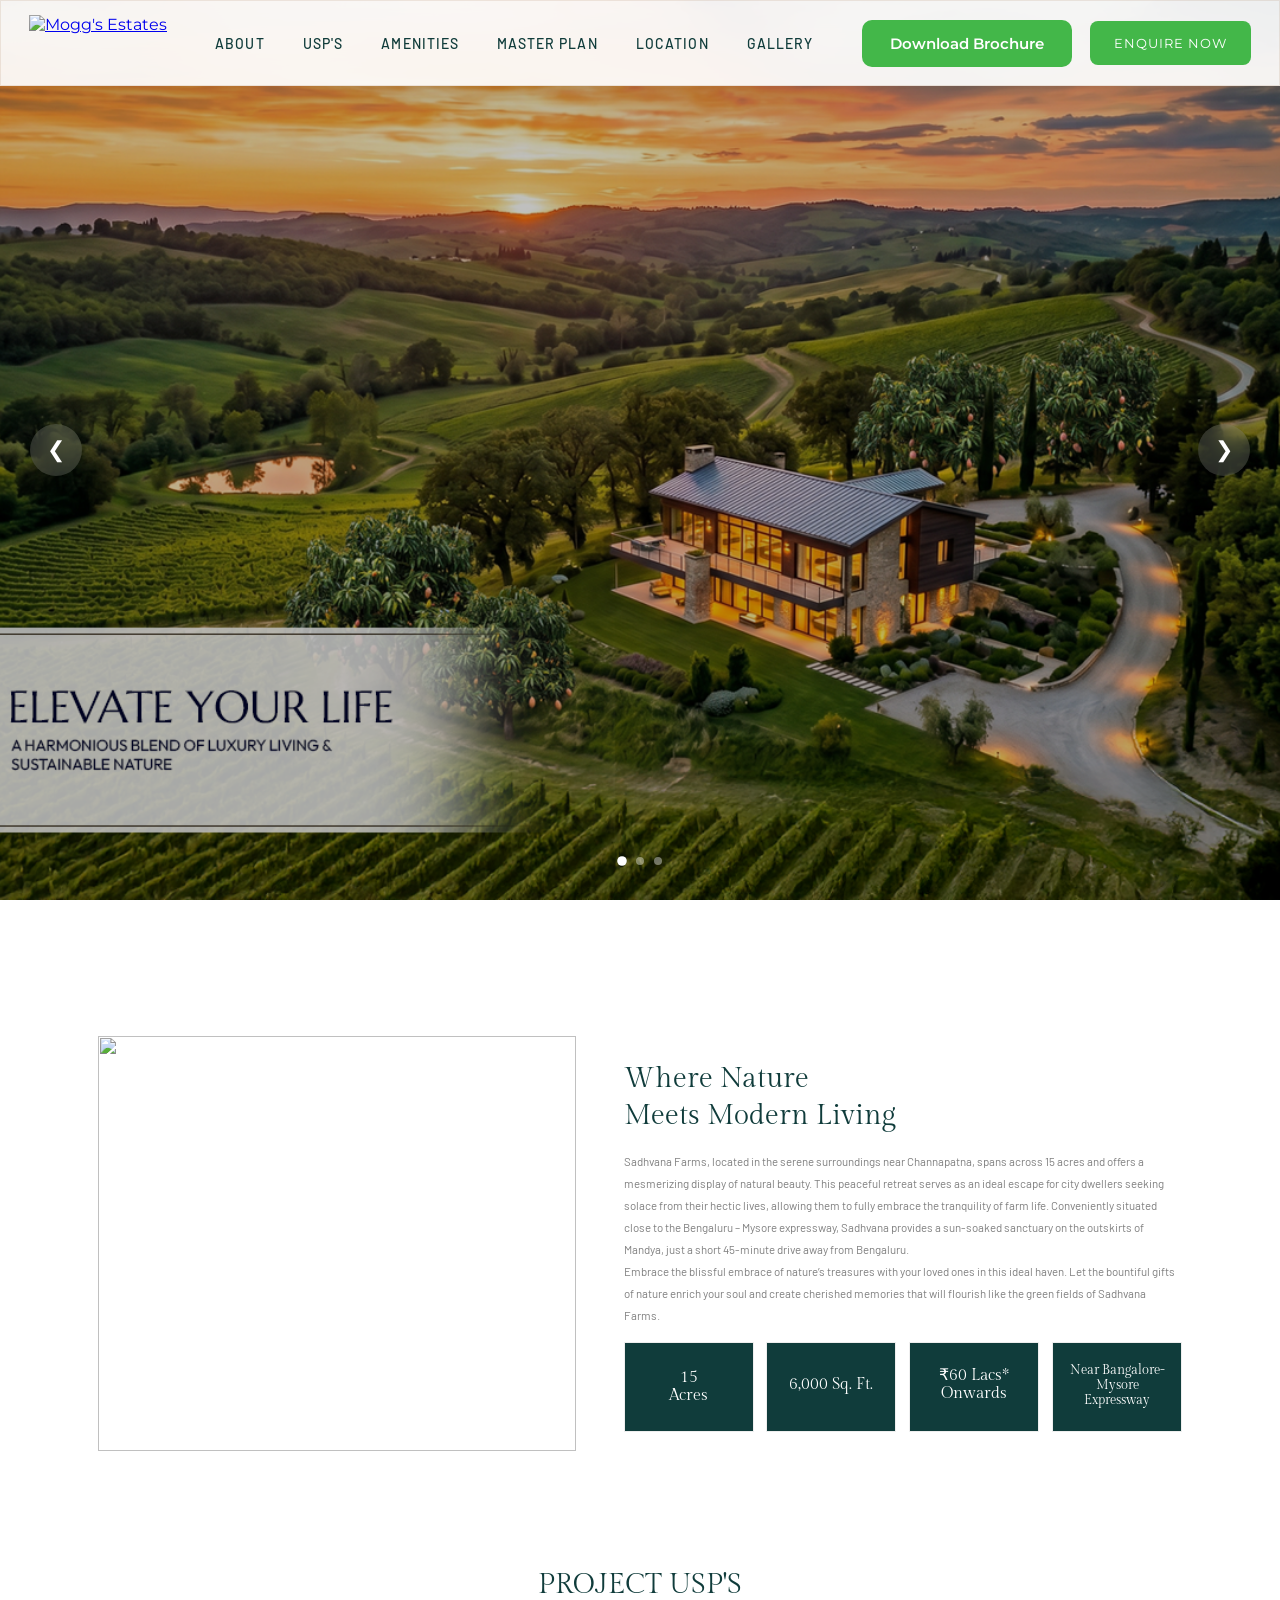
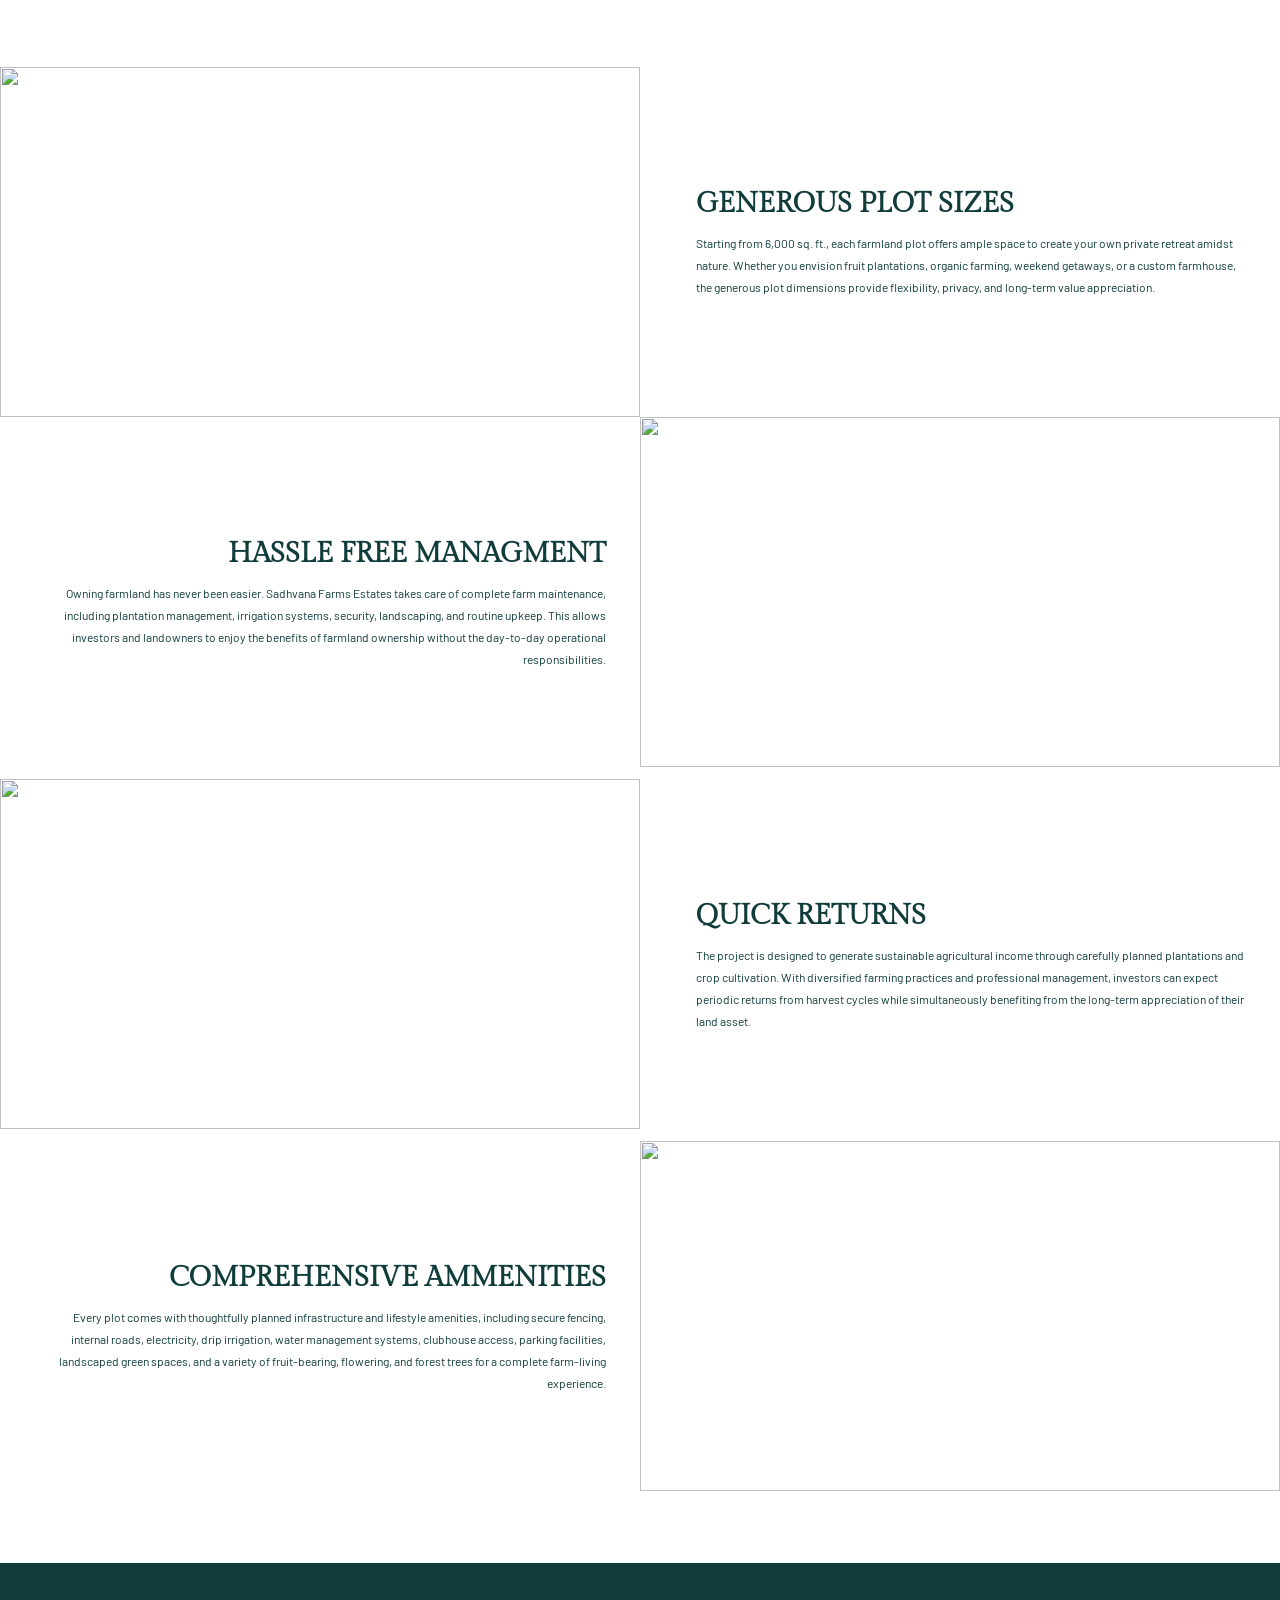
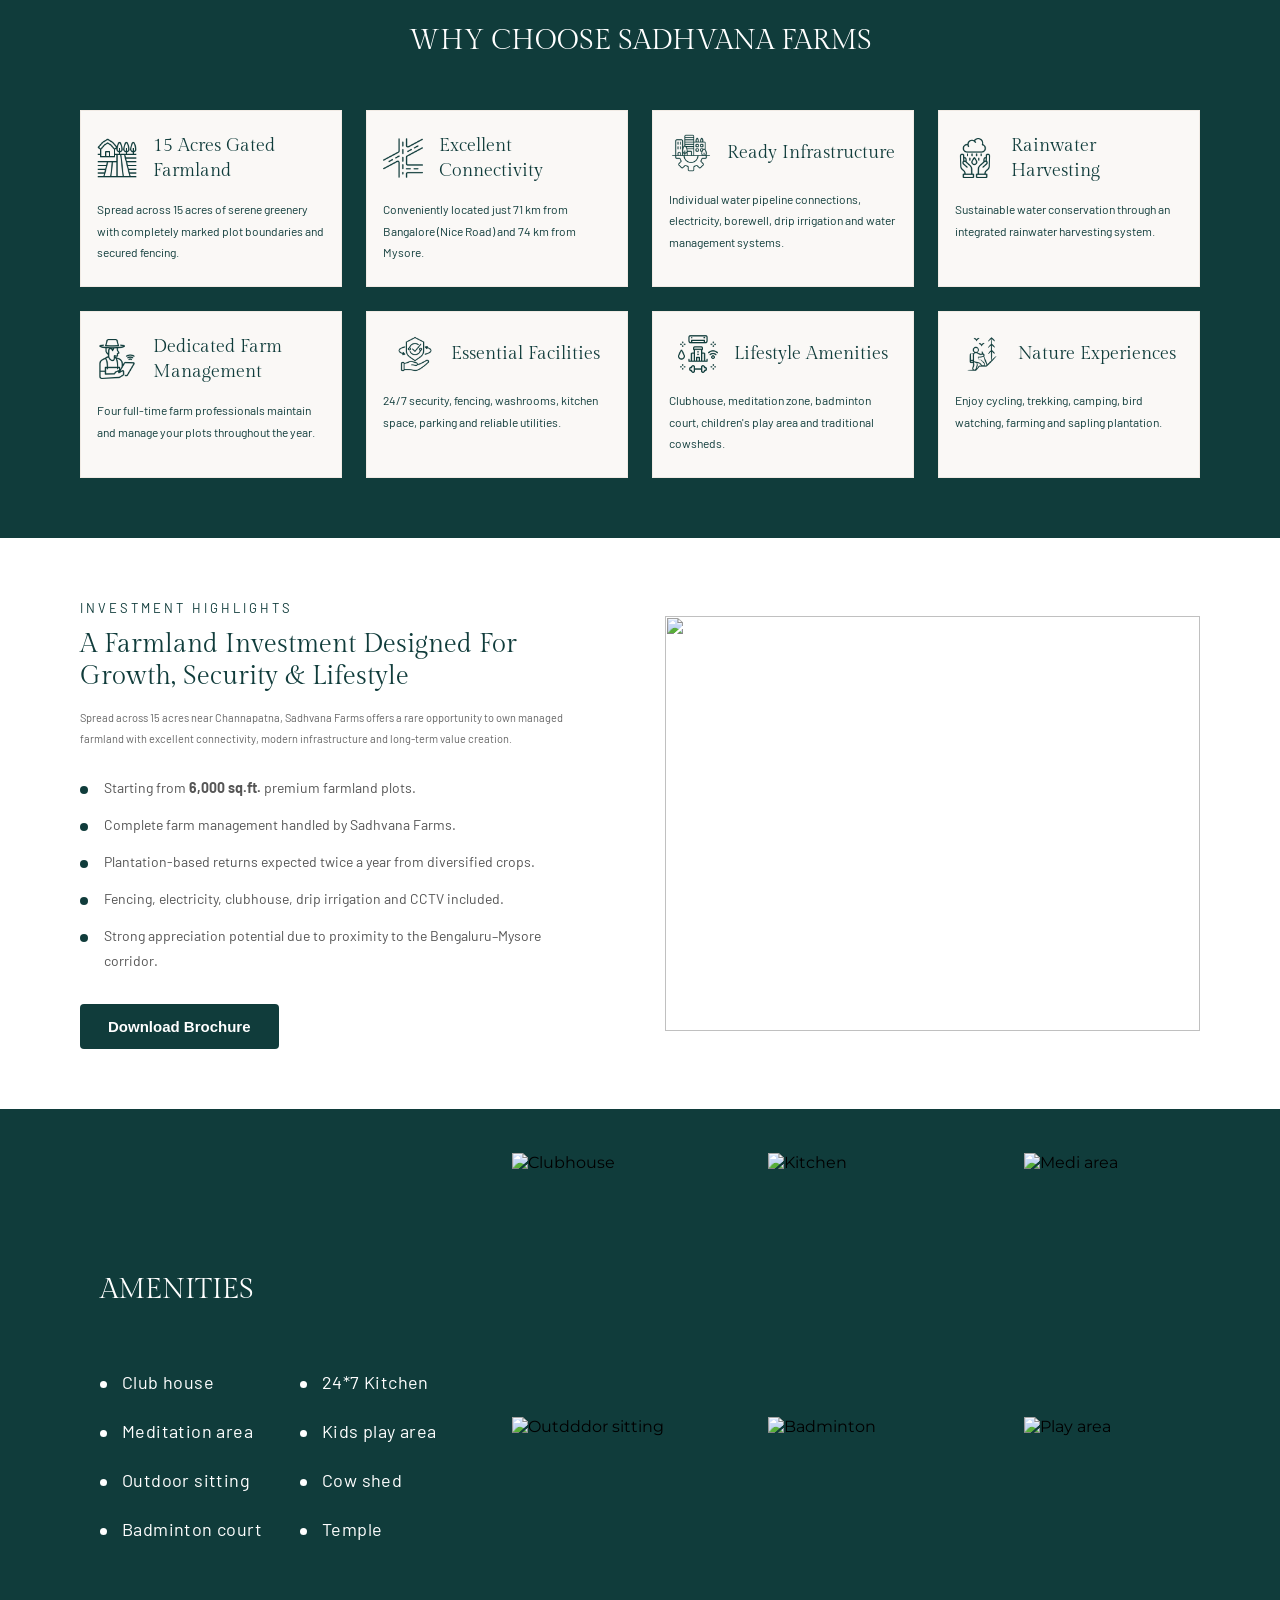
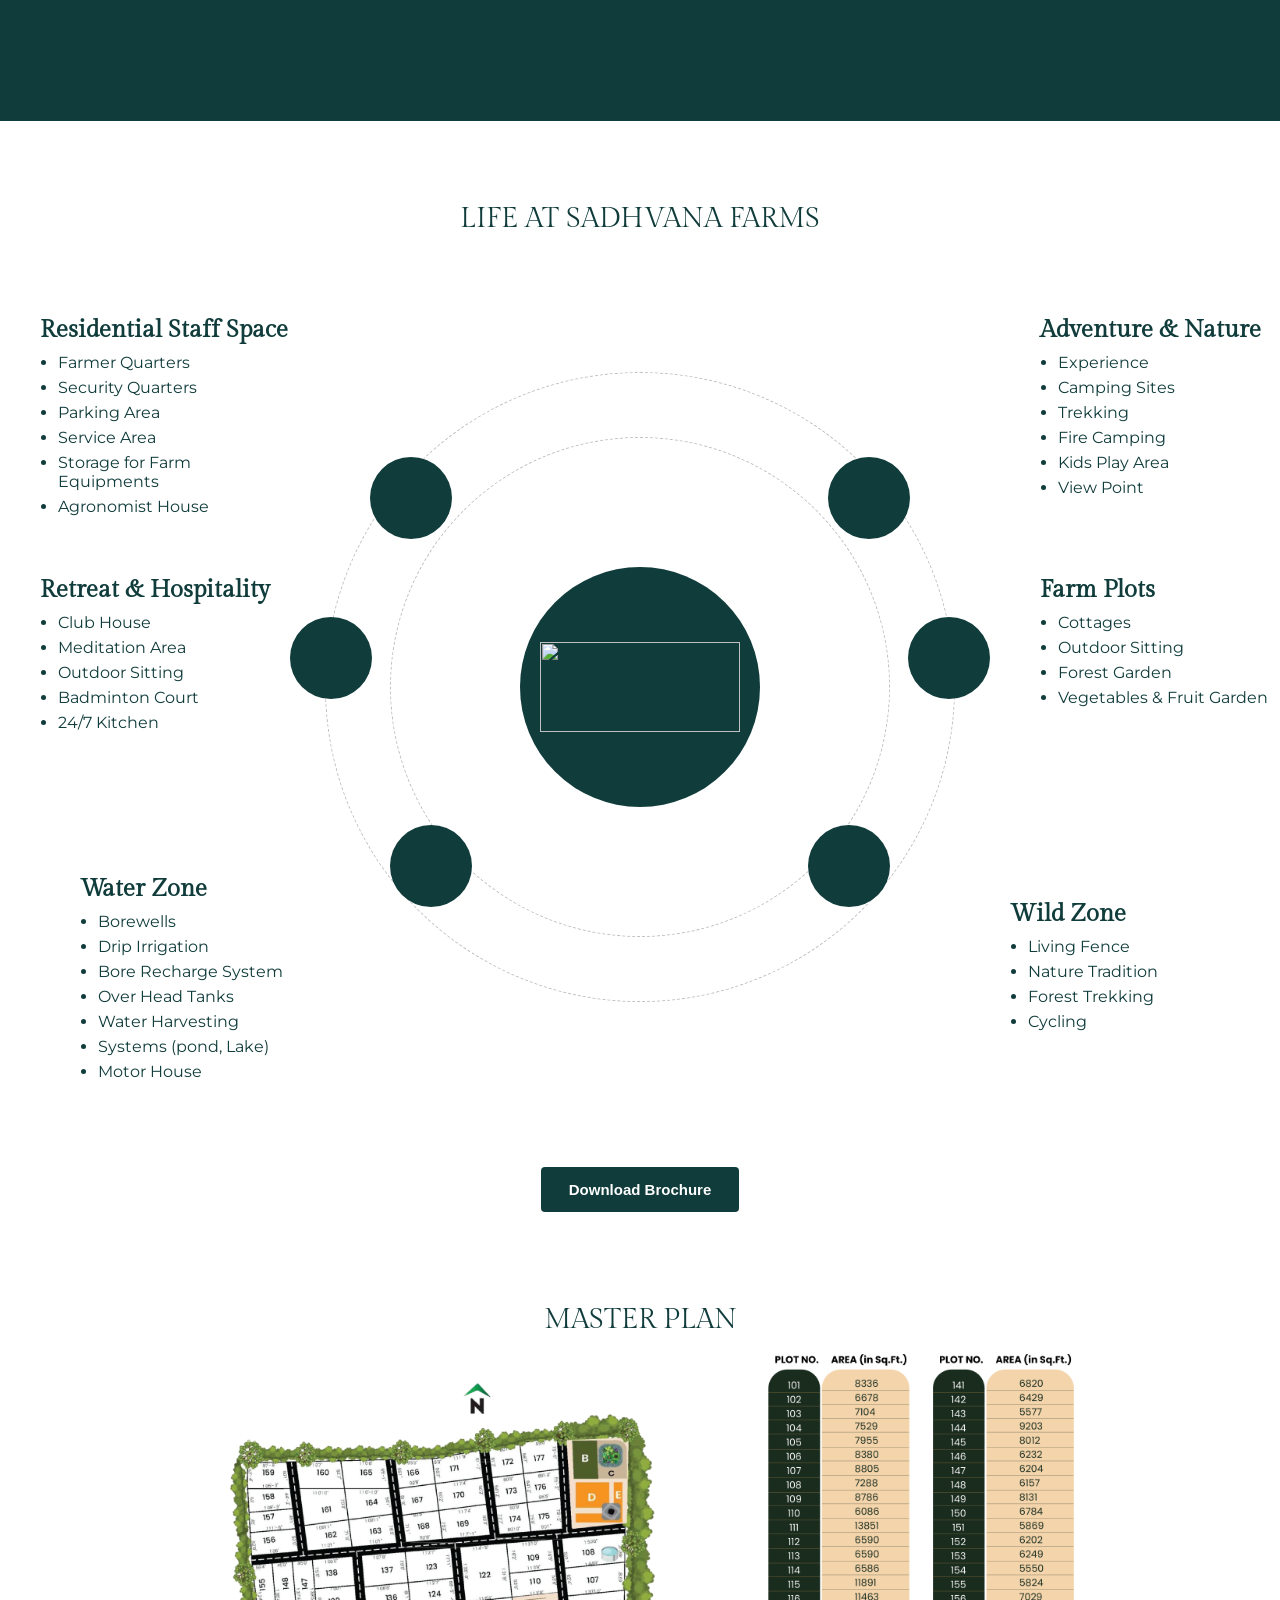
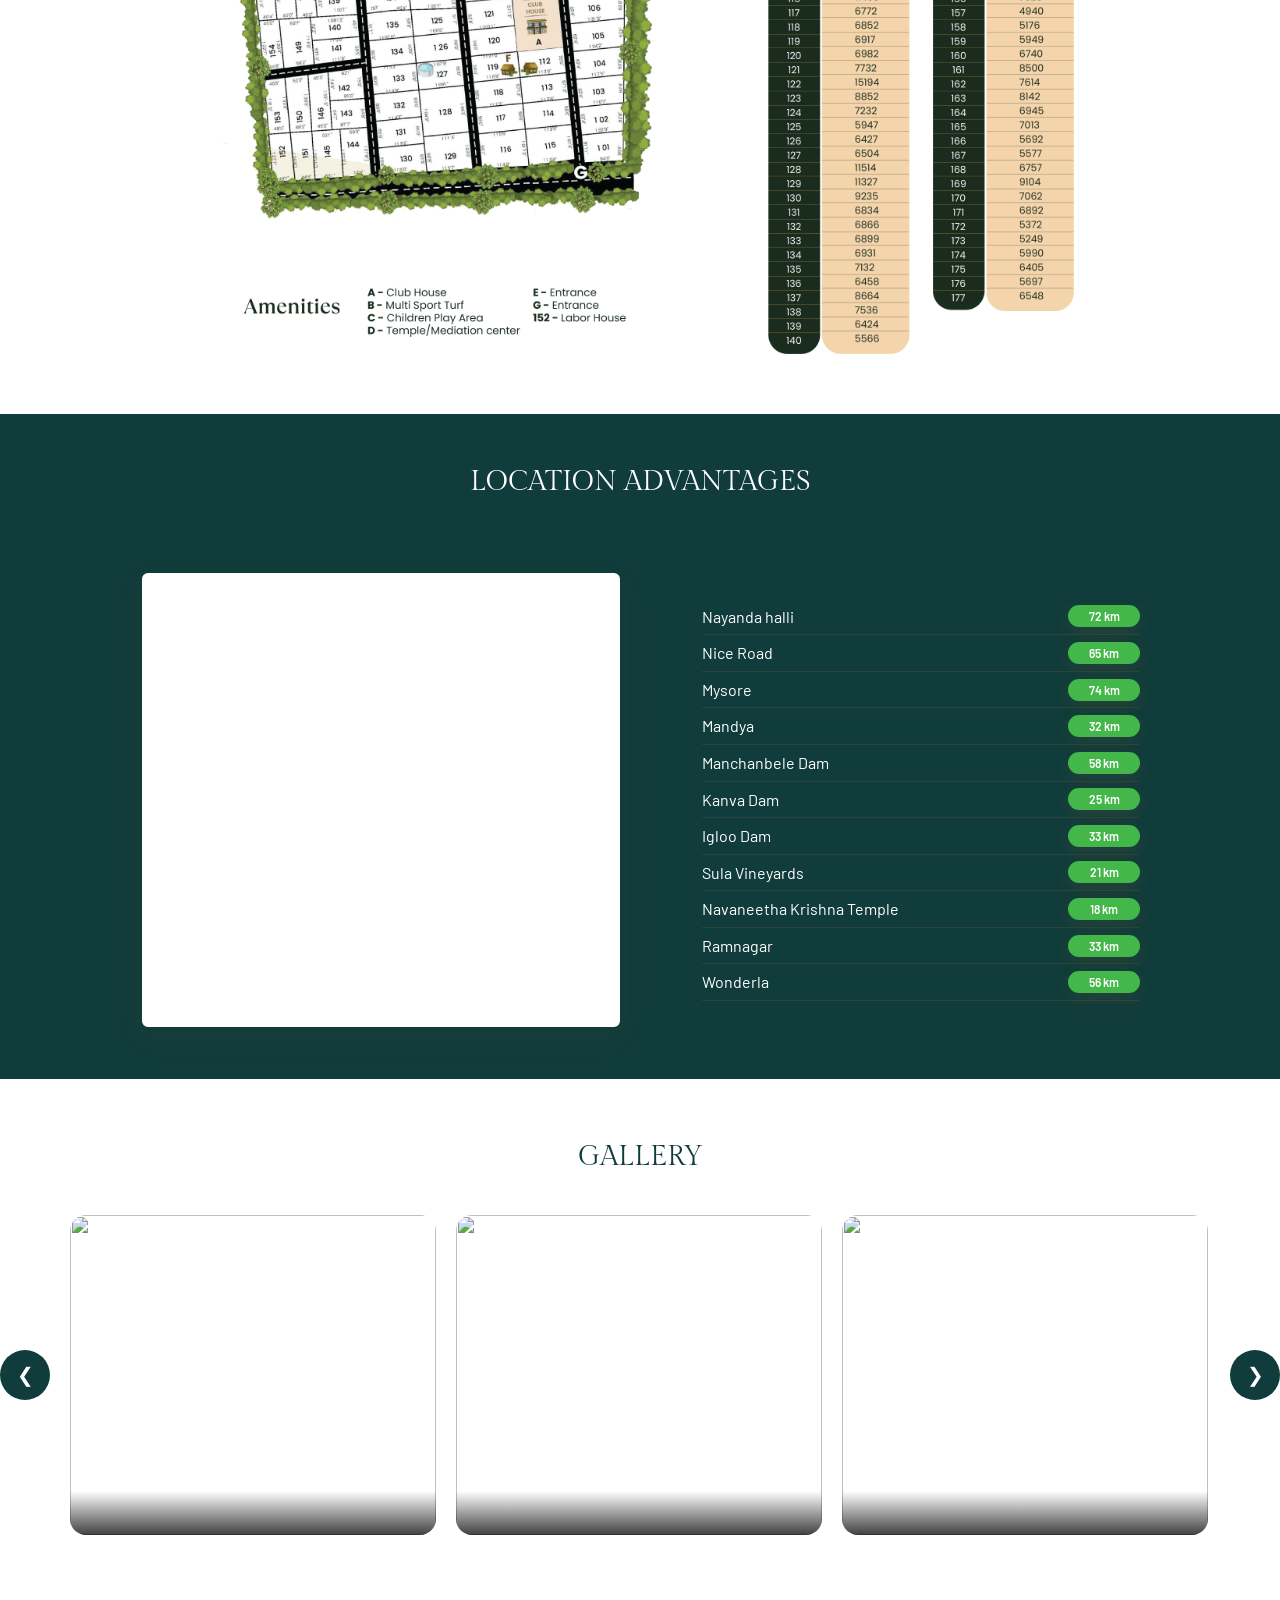
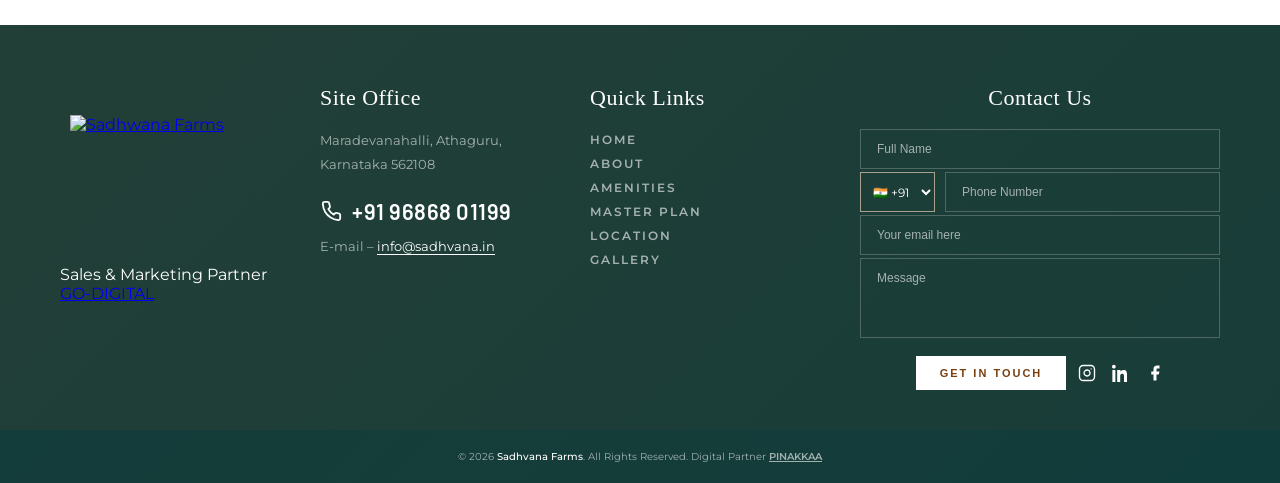
==== commit 41790938: "Changes completed" ====
--- a/index.html
+++ b/index.html
@@ -83,6 +83,7 @@
                 </nav>
 
                 <div class="moggsEstateActionArea">
+                    <a href="#enquiry" class="sadhvanaBrochureBtn openBrochurePopup color-light-green"> Download Brochure </a>
                     <a href="#enquiry" class="moggsEstateEnquireBtn"> Enquire Now </a>
 
                     <button class="moggsEstateBurgerBtn" id="moggsEstateBurgerBtn">
--- a/style.css
+++ b/style.css
@@ -2680,11 +2680,12 @@
   left: 0;
   width: 100%;
   z-index: 9999;
-  padding: 20px 40px;
+  /* padding: 20px 40px; */
 }
 
 .moggsEstateNavBar {
-  max-width: 1320px;
+  /* max-width: 1320px; */
+  width: 100%;
   margin: auto;
 
   display: flex;
@@ -2697,7 +2698,7 @@
 
   border: 1px solid rgba(140, 81, 32, 0.12);
 
-  border-radius: 18px;
+  /* border-radius: 18px; */
 
   padding: 14px 28px;
 
@@ -4032,12 +4033,20 @@
     font-weight: 600;
     border-radius: 4px;
     transition: 0.3s;
+    text-decoration: none;
 }
 
 .sadhvanaBrochureBtn:hover {
     background: #0d2f2e;
 }
-
+.color-light-green{
+  background-color: #43b749;
+  /* padding: 12px 20px; */
+  border-radius: 10px;
+}
+.color-light-green:hover{
+  background-color: #43b749c0;
+}
 .sdvBrochureOverlay {
     position: fixed;
     inset: 0;
